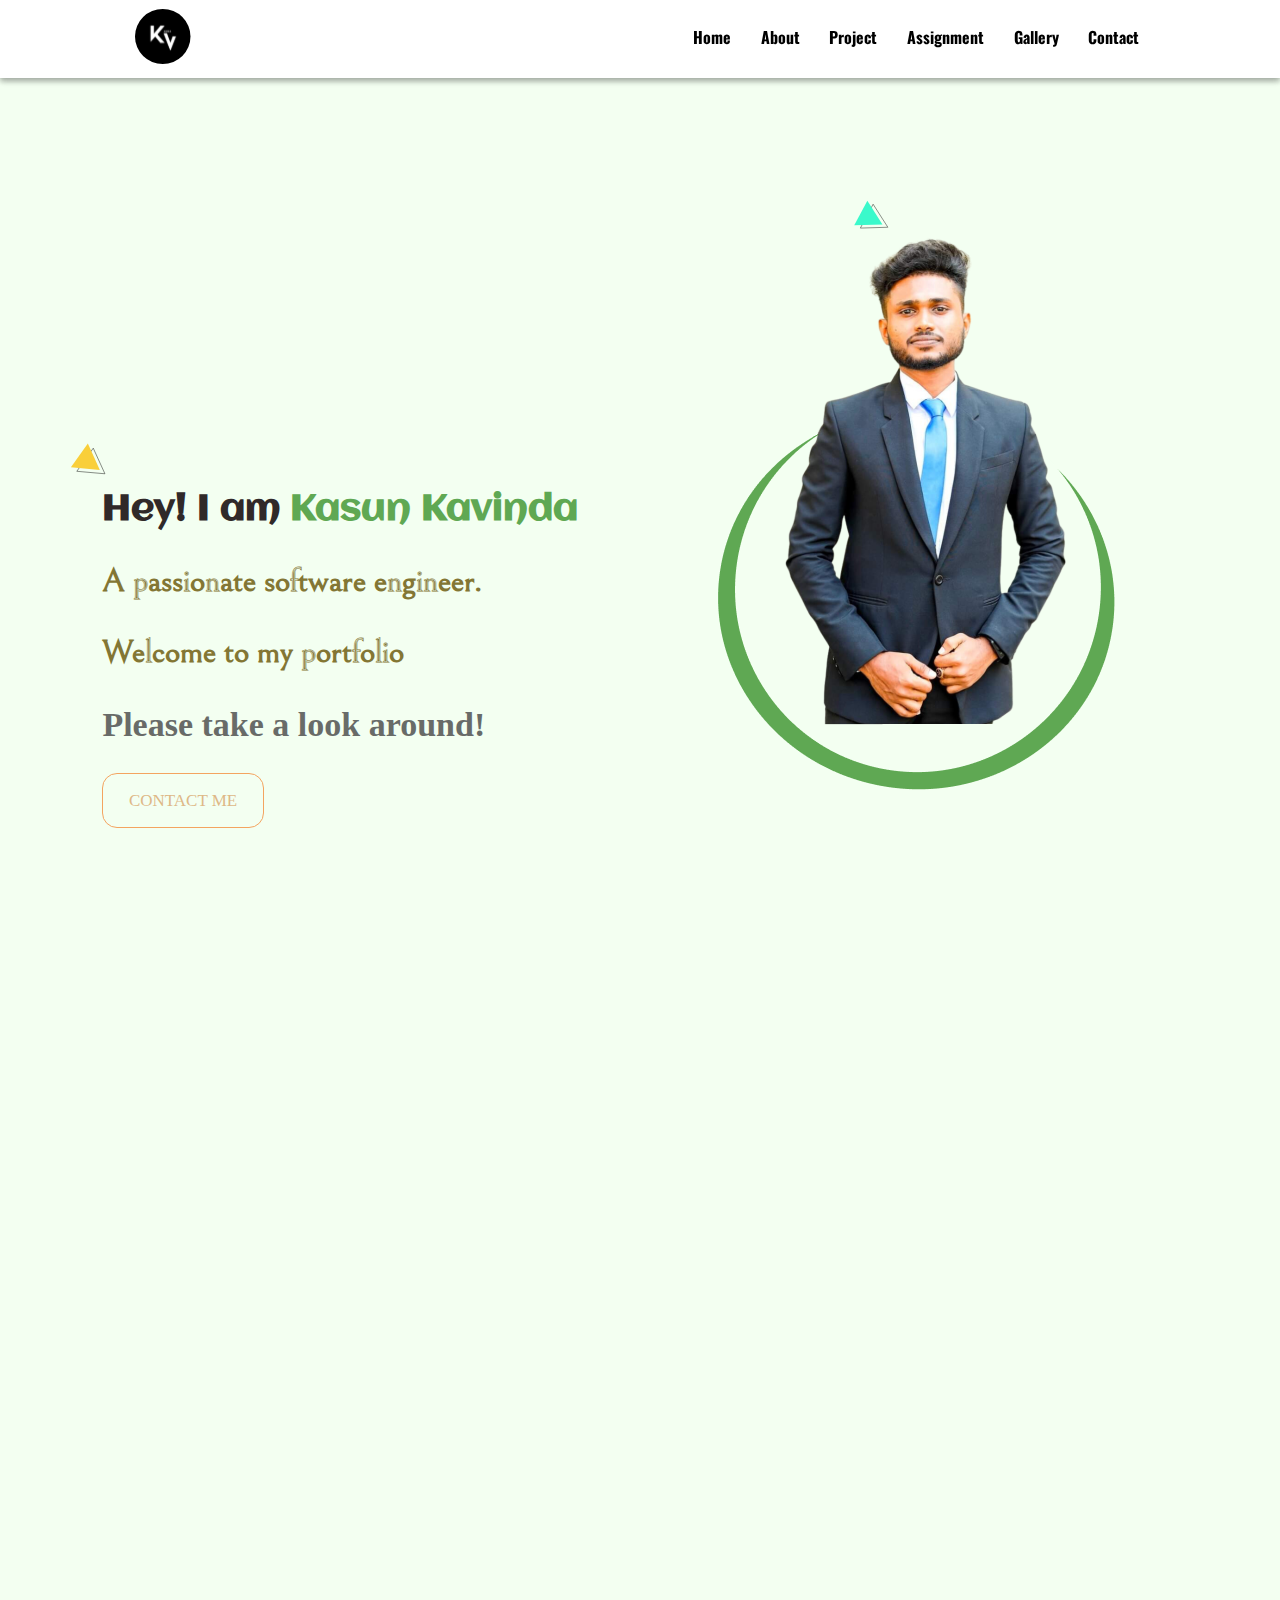
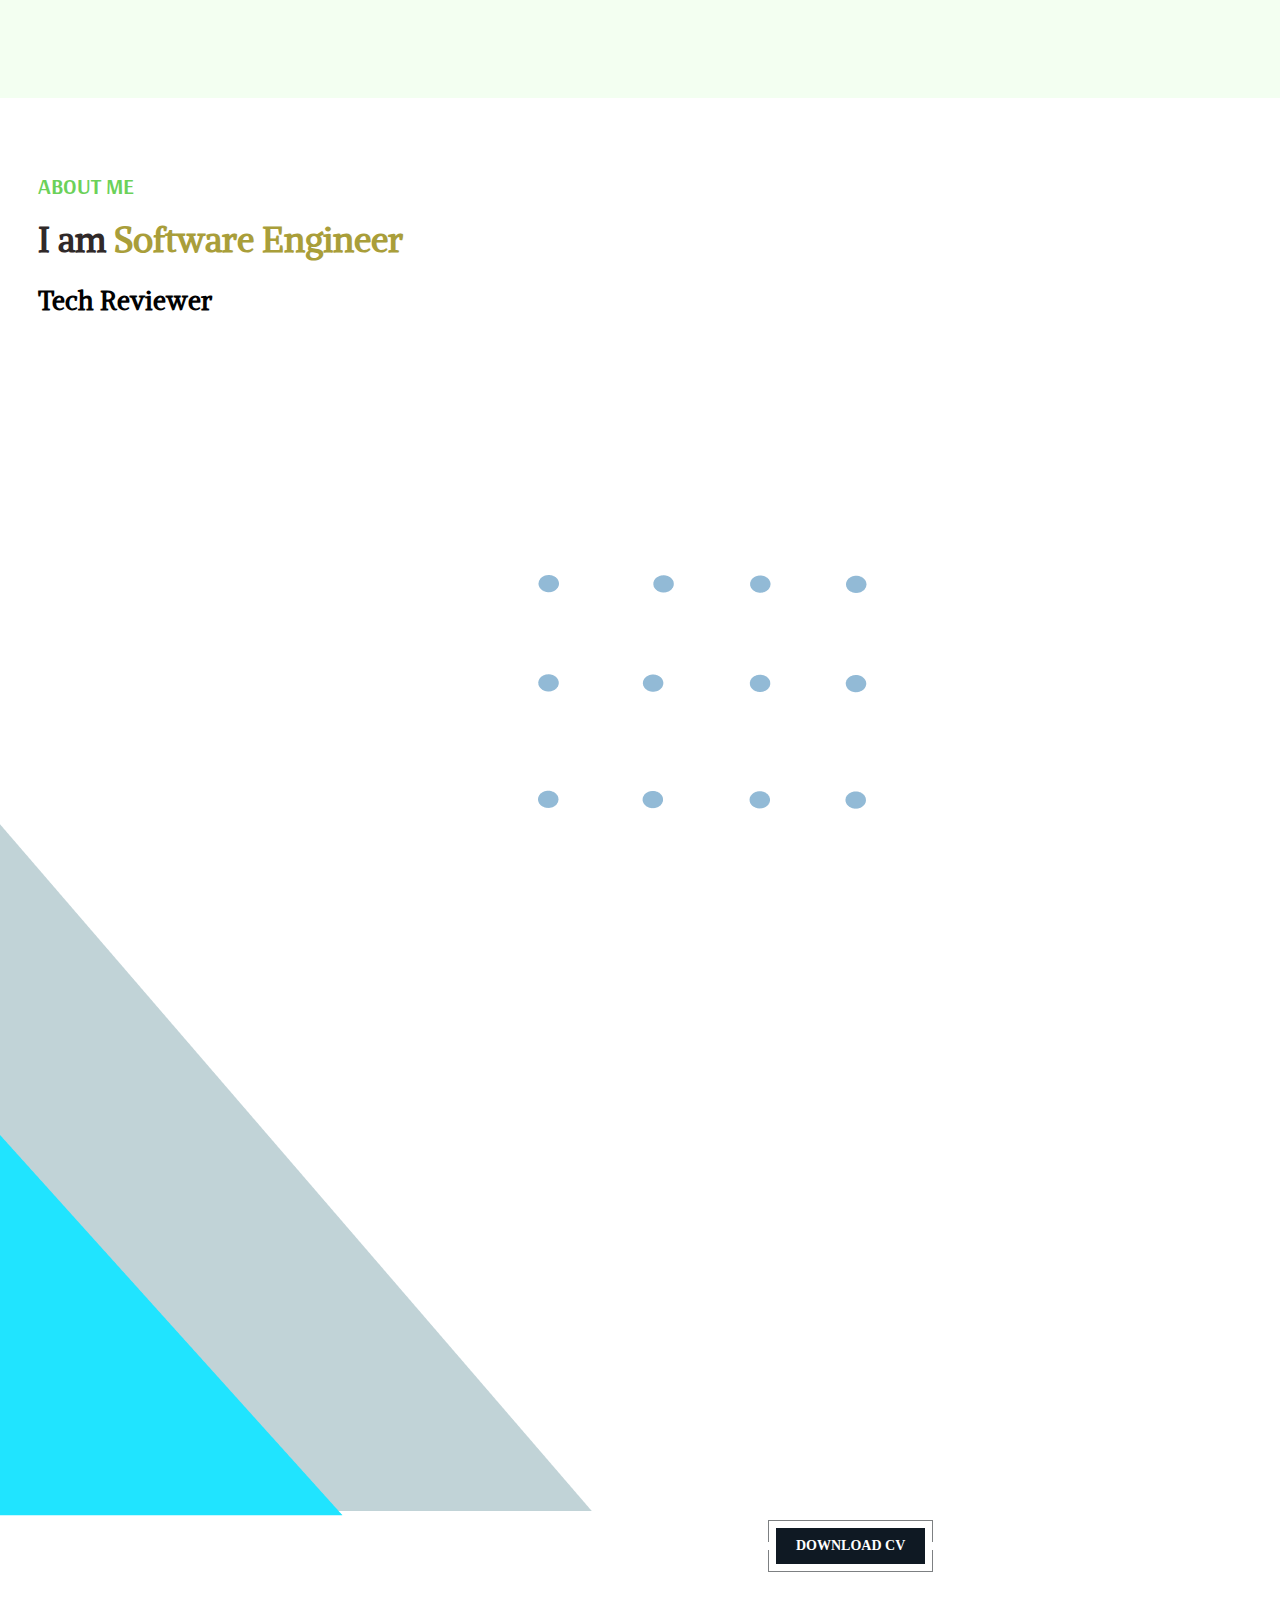
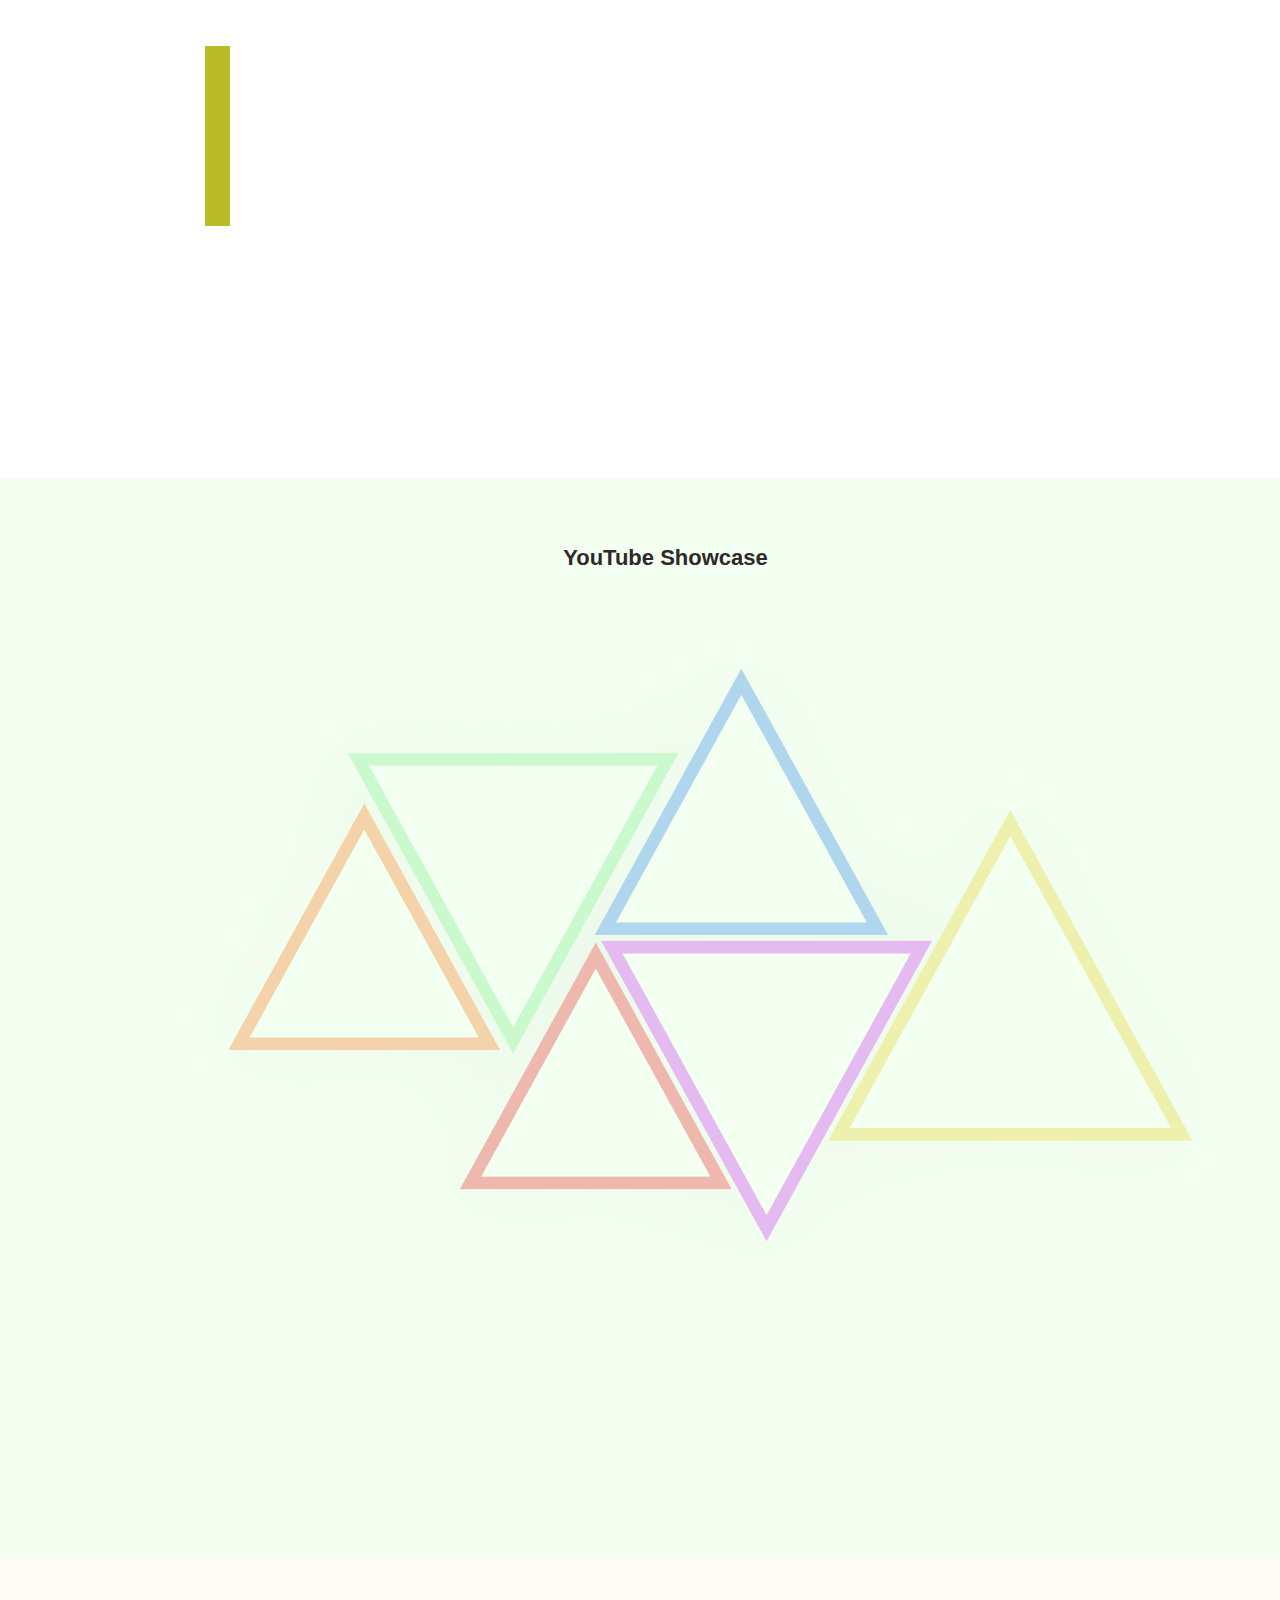
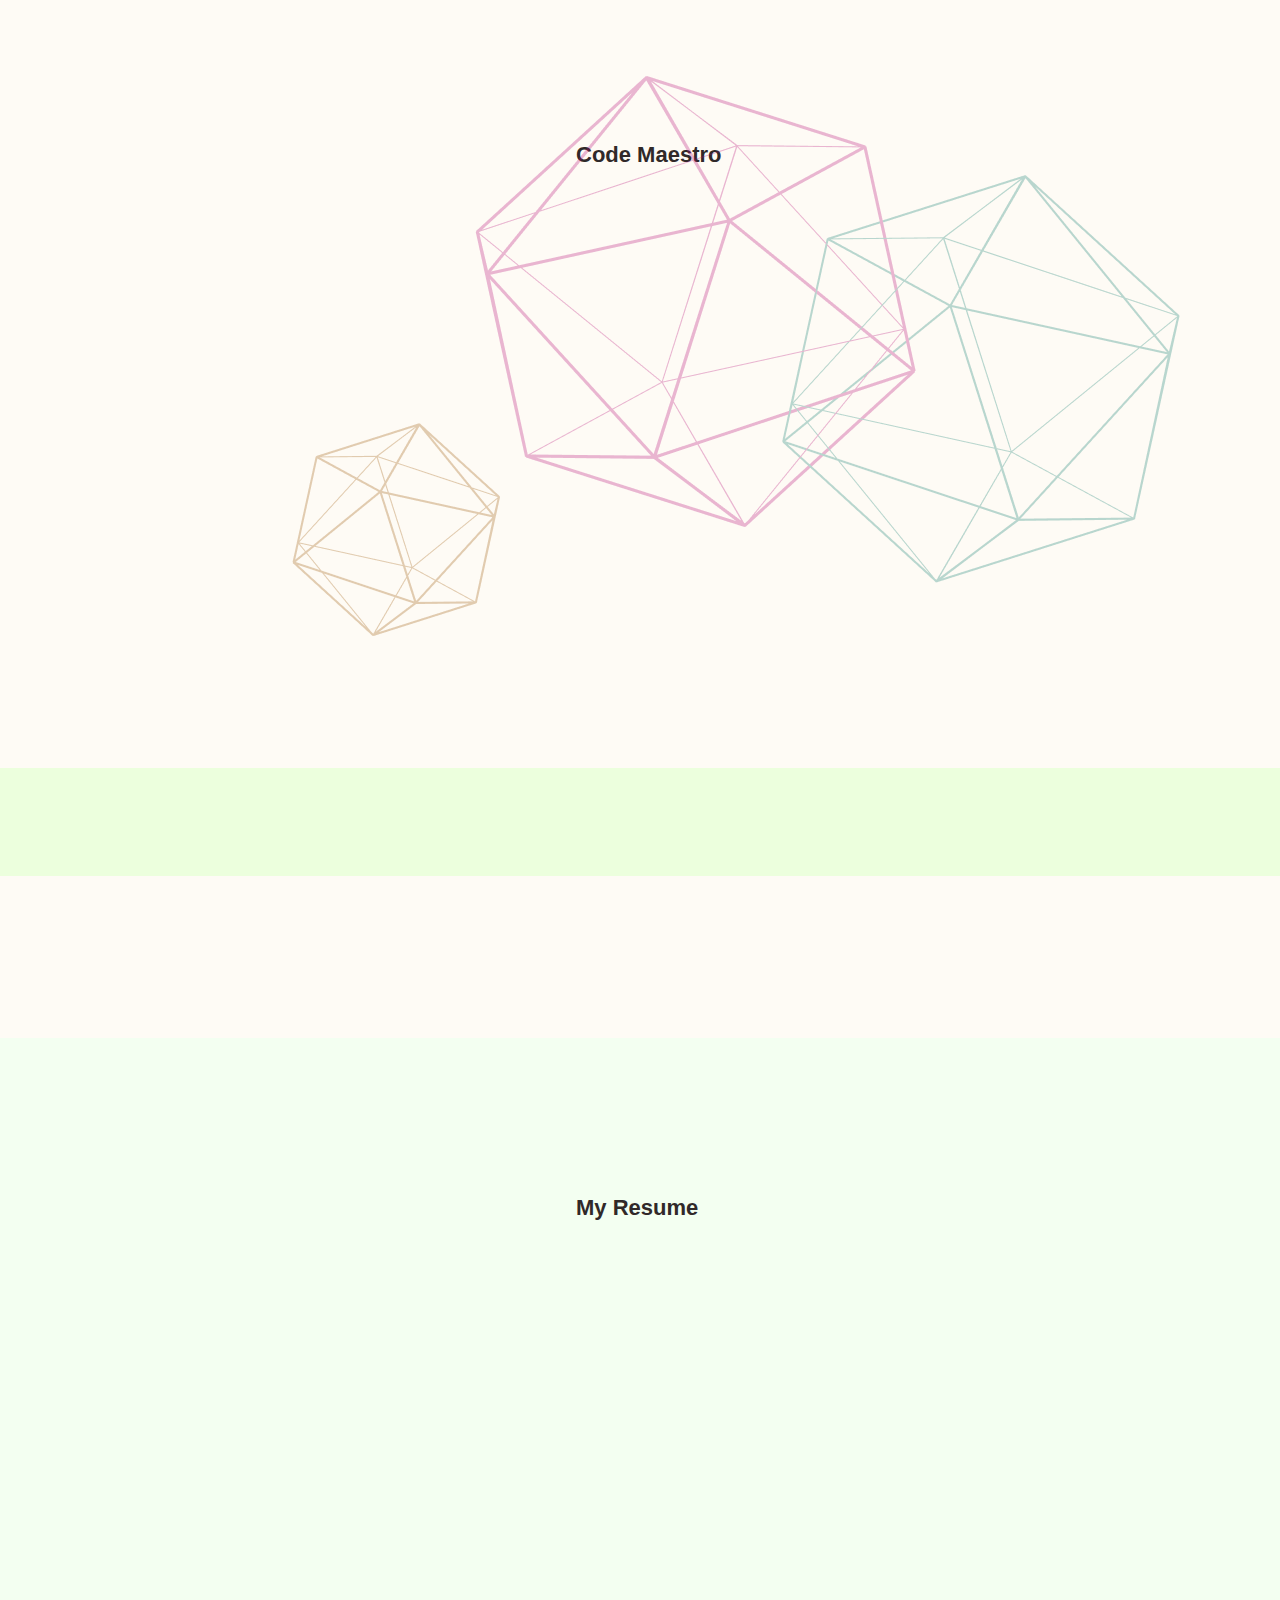
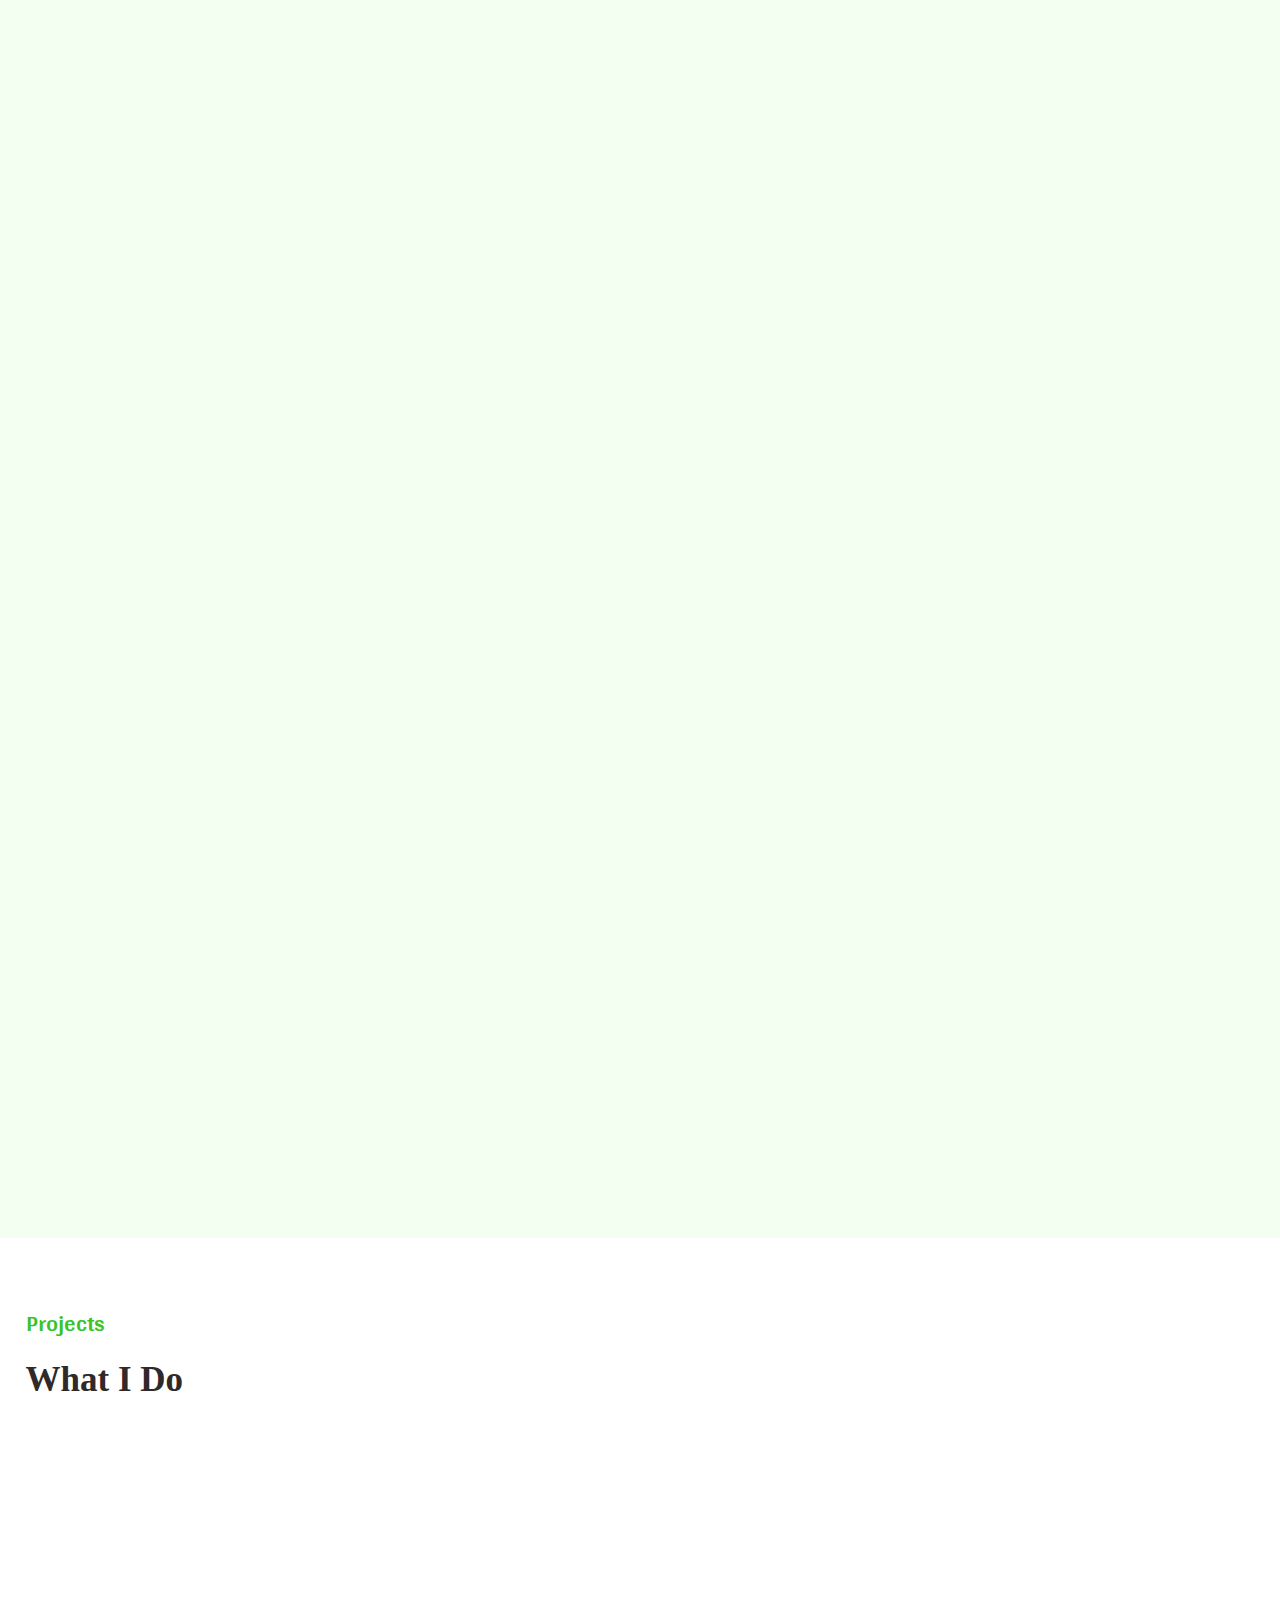
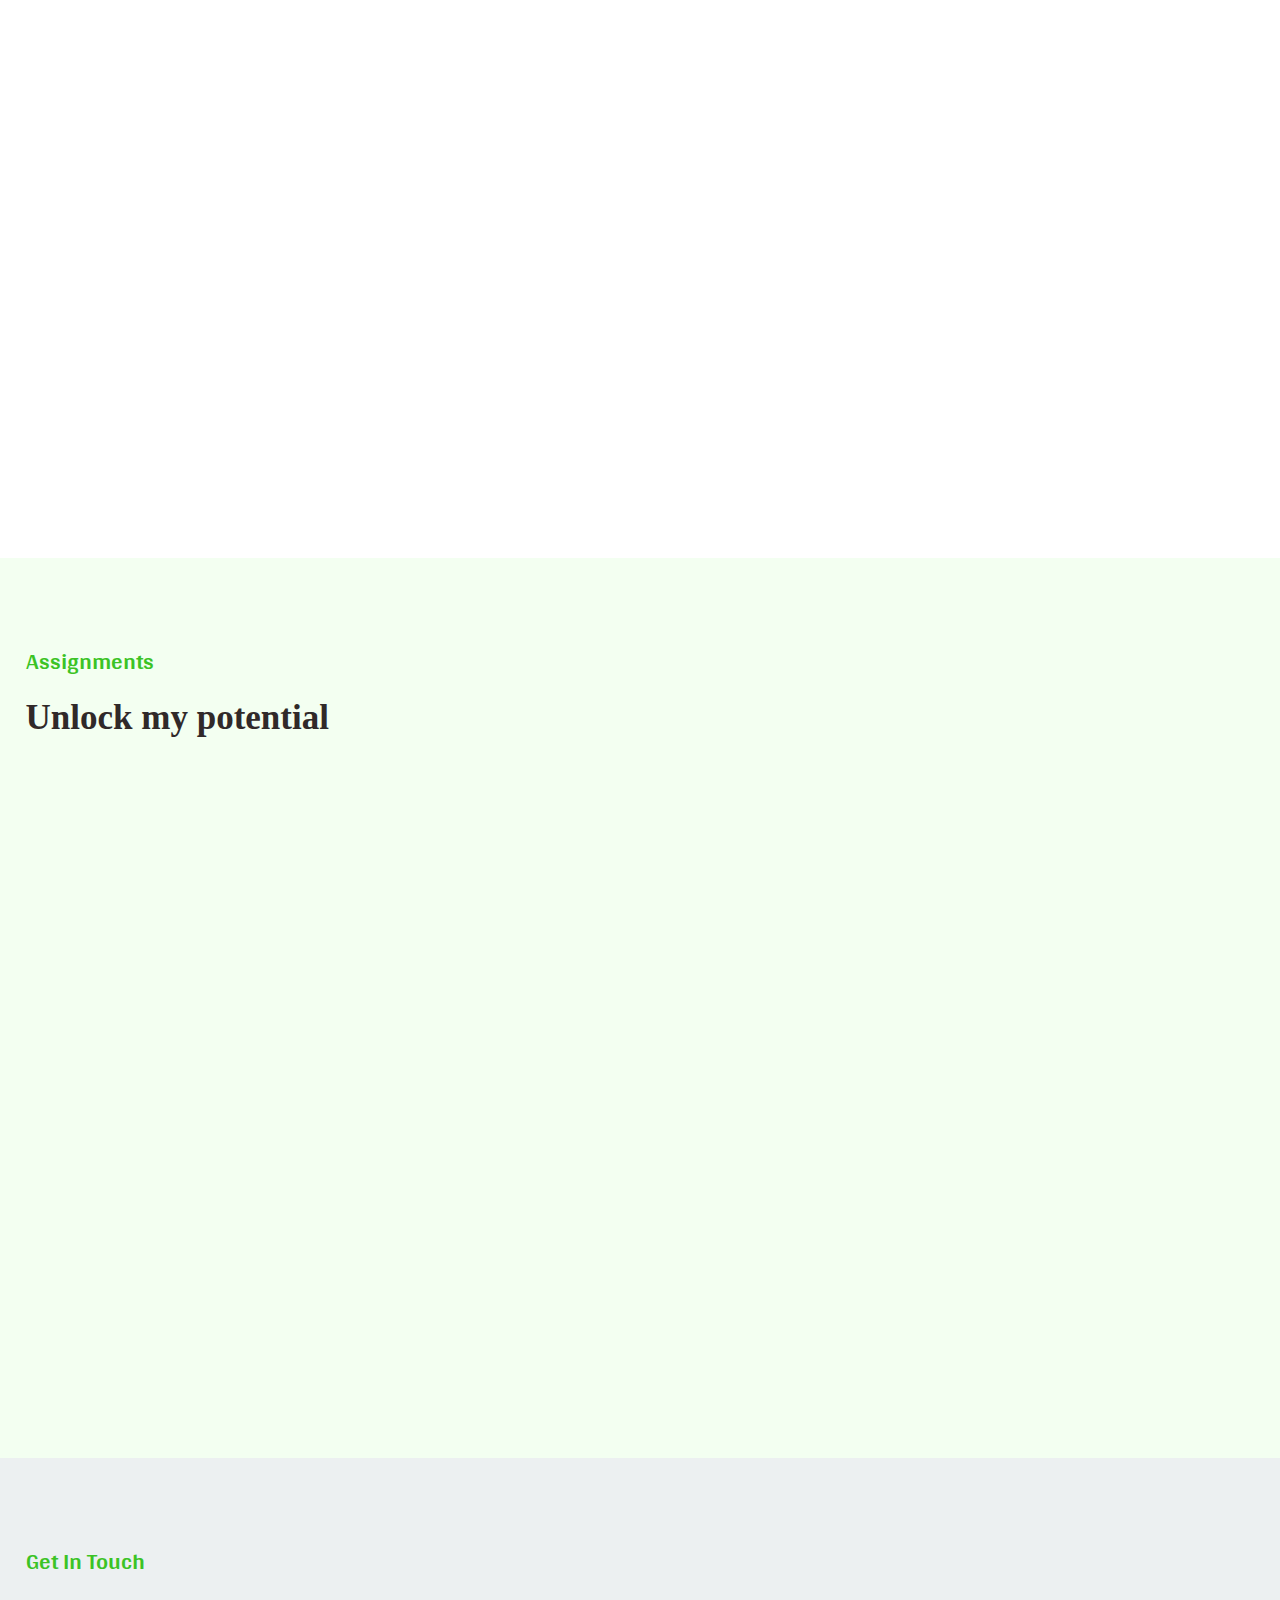
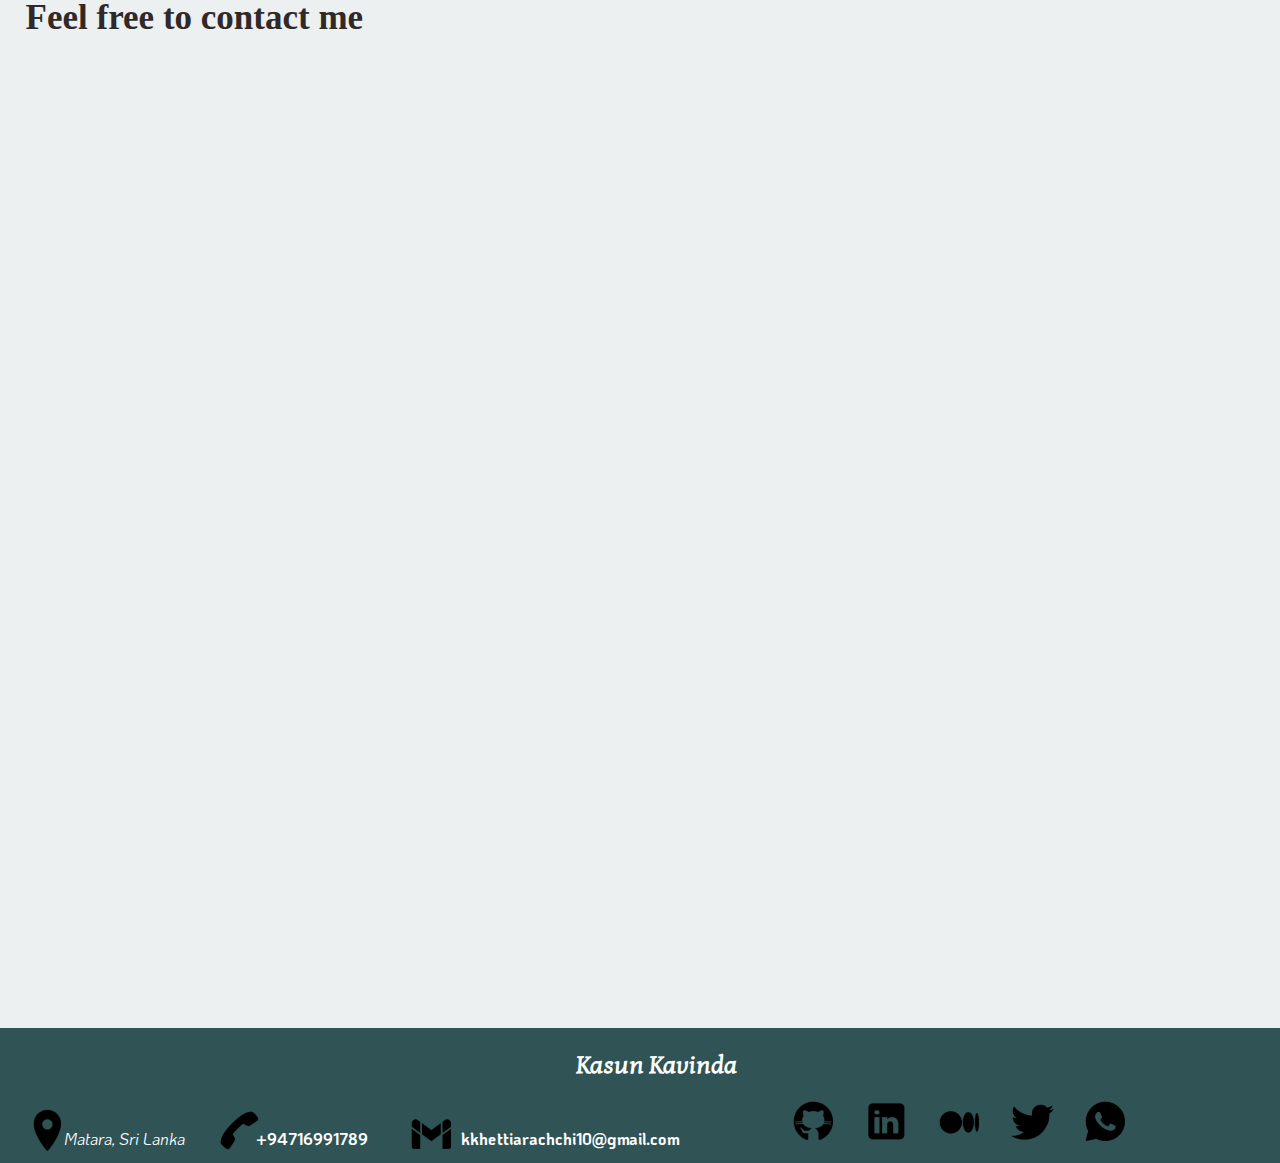
==== index.html @ 4c889fee "implement animations" ====
<!DOCTYPE html>
<html lang="en">
<head>
    <meta charset="UTF-8">
    <title>Home - Kasun Kavinda</title>
    <meta name="keywords" content="html,css,java,ijse,software engineer,software,Js,developer,portfolio, Kasun kavinda">
    <meta name="description" content="A Passionate Software Engineer from Sri Lanka">
    <meta name="author" content="Kasun Kavinda">
    <meta name="viewPort" content="width=device-width, initial-scale=1.0">
    <link rel="icon" type="image/ico"  href="../assets/images/favicon.ico">
    <link rel="preconnect" href="https://fonts.googleapis.com">
    <link rel="preconnect" href="https://fonts.gstatic.com" crossorigin>

    <link rel="stylesheet" href="/assets/css/style.css">
    <link href="https://fonts.googleapis.com/css2?family=Abel&family=Abhaya+Libre:wght@500&family=Aclonica&family=Akaya+
    Kanadaka&family=Alike&family=Alike+Angular&family=Allerta&family=Almendra&family=Amarante&family=Antonio:wght@300&
    family=Aoboshi+One&family=Arsenal:ital@1&family=Arya&family=Baloo+Thambi+2:wght@500&family=Bellefair&family=
    Black+Han+Sans&family=Glory:wght@500&family=Jomolhari&family=KoHo:wght@600&family=Kotta+One&family=Oswald&display=swap"
          rel="stylesheet">
    <link href="https://unpkg.com/aos@2.3.1/dist/aos.css" rel="stylesheet">
    <link rel="stylesheet" href="https://cdnjs.cloudflare.com/ajax/libs/animate.css/4.1.1/animate.min.css"/>
    <link rel="stylesheet" href="/assets/css/header.css">
    <link rel="stylesheet" href="/assets/css/normalize.css">
    <link rel="stylesheet" href="/assets/css/hero.css">
    <link rel="stylesheet" href="/assets/css/about.css">
    <link rel="stylesheet" href="/assets/css/youtube.css">
    <link rel="stylesheet" href="/assets/css/skills.css">
    <link rel="stylesheet" href="/assets/css/resume.css">
    <link rel="stylesheet" href="/assets/css/project.css">
    <link rel="stylesheet" href="/assets/css/assignment.css">
    <link rel="stylesheet" href="/assets/css/contact.css">
    <link rel="stylesheet" href="/assets/css/footer.css">


</head>
<body>

<!-- pre-loader -->
<div id="loading-screen">
    <img src="assets/images/Welcome.gif" alt="logo">
</div>

<header>

    <section>
        <picture>
            <source srcset="../assets/images/logos/my_logo/My_Logo1.png" type="image/png+xml" title="logo - Kaviya">
            <img src="../assets/images/logos/my_logo/My_Logo.svg" alt="Kaviya" width="57" title="logo - Kaviya">
        </picture>

        <img src="../assets/images/icons8-menu-128.png" alt="" width="50" id="menu">
        <nav>
            <dl id="header_navigation" >
                <dd><a href="#home">Home</a></dd>
                <dd><a href="#about">About</a></dd>
                <dd><a href="#project">Project</a></dd>
                <dd><a href="#assignment">Assignment</a></dd>
                <dd><a href="gallery.html">Gallery</a></dd>
                <dd><a href="#contact">Contact</a></dd>
            </dl>
        </nav>
    </section>
</header>

<main>
    <section id="home">


            <img src="../assets/images/patterns/arrow_heads/Arrow_head.svg" alt="" width="50" title="Arrow head" id="arrow_1" class="animate__swing">

        <div class="about_brief">
            <h1>Hey! I am <span>Kasun Kavinda</span></h1>

            <div>
                <h3>A passionate software engineer.</h3>
                <h3>Welcome to my portfolio</h3>
            </div>

            <h2>Please take a look  around!</h2>
            <button id="contact_btn">Contact Me</button>
        </div>

        <div>

            <img src="../assets/images/patterns/arrow_heads/Arrow_head2.svg" alt="" width="50" title="Arrow head" id="arrow_2" class="animate__swing">



            <picture id="my_main_image" >
                    <source media="(min-width: 1440px)" srcset="../assets/images/my_images/My_Pic.png">
                    <source media="(min-width: 700px)" srcset="../assets/images/my_images/My_Pic_Medium.png">
                    <source media="(min-width: 400px)" srcset="../assets/images/my_images/My_Pic_Small.png">
                    <img src="../assets/images/my_images/My_Pic_Small.png" alt="Kasun Kavinda" title="First image" >
            </picture>

        </div>

    </section>

    <section id="about">

            <h4>ABOUT ME</h4>

            <div id="about_me">
                <h1>I am <span>Software Engineer</span></h1>
                <h3 id="hb"></h3>
            </div>



                <div class="side_pattern">

                    <picture>
                        <source media="(min-width: 1000px)" srcset="../assets/images/patterns/about_side_art/Group_large.png">
                        <source media="(min-width: 700px)" srcset="../assets/images/patterns/about_side_art/Group_medium.png">
                        <source media="(min-width: 400px)" srcset="../assets/images/patterns/about_side_art/Group_small.png">
                        <img src="../assets/images/patterns/about_side_art/Group_small.png" alt="" title="Style1">
                    </picture>
                </div>

        <div id="ab_half">

              <picture id="my_second_image" data-aos="zoom-out-right" data-aos-duration="800">
                    <source media="(min-width: 1000px)" srcset="../assets/images/my_images/My_Pic2_large.png">
                    <source media="(min-width: 700px)" srcset="../assets/images/my_images/My_Pic2_medium.png">
                    <source media="(min-width: 455kpx)" srcset="../assets/images/my_images/My_Pic2_small.png">
                    <source media="(min-width: 320px)" srcset="../assets/images/my_images/My_Pic2_small2.png">
                    <img src="../assets/images/my_images/My_Pic2_small2.png" alt="Kasun Kavinda" title="Second image">
             </picture>
            <div>

            <picture id="dot_pattern">
                <source media="(min-width: 1000px)" srcset="../assets/images/patterns/dot_pattern/Back_dots.png">
                <source media="(min-width: 700px)" srcset="../assets/images/patterns/dot_pattern/Back_dots_(1).png">
                <source media="(min-width: 400px)" srcset="../assets/images/patterns/dot_pattern/Back_dots_(2).png">
                <img src="../assets/images/patterns/dot_pattern/Back_dots_(2).png" alt="" title="Background design">
            </picture>
        <div id="photo_with_socials">
             <picture id="my_third_image" data-aos="fade-up-right" data-aos-duration="1000">
                    <source media="(min-width: 1000px)" srcset="../assets/images/my_images/My_Pic3_large.png">
                    <source media="(min-width: 700px)" srcset="../assets/images/my_images/My_Pic3_medium.png">
                    <source media="(min-width: 400px)" srcset="../assets/images/my_images/My_Pic3_small2.png">
                    <img src="../assets/images/my_images/My_Pic3_small2.png.png" alt="Kasun Kavinda" title="Third image">
             </picture>

            <div class="socials">
                <a href="https://github.com/KasunKVI" ><img src="../assets/images/logos/socials/GitHub_Logo.png" alt="Github" title="Github" width="50" data-aos="zoom-out-down" data-aos-duration="1500"></a>
                <a href="http://facebook.com/KaViYaKv"><img src="../assets/images/logos/socials/FB_Logo.png" alt="Facebook" title="Facebook" width="50" data-aos="zoom-out-down" data-aos-duration="1510"></a>
                <a href="mailto:kkhettiarachchi10@gmail.com"><img src="../assets/images/logos/socials/Gmail_Logo.png" alt="Gmail" title="Email" width="50" data-aos="zoom-out-down" data-aos-duration="1520"></a>
                <a href="https://medium.com/@kkhettiarachchi10"><img src="../assets/images/logos/socials/Medium_Logo.png" alt="Medium" title="Medium" width="50" data-aos="zoom-out-down" data-aos-duration="1530"></a>
                <a href="https://twitter.com/KaviYakv95"><img src="../assets/images/logos/socials/Twitter_Logo.png" alt="Twitter" title="Twitter" width="50" data-aos="zoom-out-down" data-aos-duration="1540"></a>
            </div>
        </div>

        </div>

            <button type="button" id="download_btn">
                <span class="button_lg">
                    <span class="button_sl"></span>
                    <span class="button_text">Download Cv</span>
                 </span>
            </button>

            <div id="about_me_side_bar"></div>

            <p id="about_explain"  data-aos="fade-up"  data-aos-duration="1000">
                As a full-stack developer,  I am driven by a deep passion for  crafting user-friendly and aesthetically pleasing<br>
                UI designs that seamlessly integrate with  robust back-end functionality.<br>
                I believe that great software goes beyond functionality;   it should also provide an exceptional user experience.<br>
                I am a continuous learner, always keeping an eye on the latest trends and best practices in software engineering.<br>
                This enables me to stay at the forefront of the industry and deliver cutting-edge solutions to meet<br>
                the unique needs of each project.<br>
                I'm excited to take on new challenges, work with like-minded professionals, and create software solutions<br>
                that not only meet technical requirements but also exceed  user expectations.<br>
                Let's connect and collaborate on building exceptional digital experiences.
            </p>
        </div>

    </section>

    <section id="youtube">



        <h3>YouTube Showcase</h3>

        <picture class="tangle_pattern">
            <source media="(min-width: 1000px)" srcset="../assets/images/patterns/tangle_pattern/Background_pattern_large.png">
            <source media="(min-width: 700px)" srcset="../assets/images/patterns/tangle_pattern/Background_pattern_medium.png">
            <source media="(min-width: 400px)" srcset="../assets/images/patterns/tangle_pattern/Background_pattern_small.png">
            <img src="../assets/images/patterns/tangle_pattern/Background_pattern_small.png" alt="" title="Tangle Art">
        </picture>


        <div id="kvArt" data-aos="flip-left"  data-aos-duration="1200">

            <picture>
                <source media="(min-width: 1000px)" srcset="../assets/images/logos/kaviArt/kaviArt_logo_large.png">
                <source media="(min-width: 700px)" srcset="../assets/images/logos/kaviArt/kaviArt_logo_medium.png">
                <source media="(min-width: 400px)" srcset="../assets/images/logos/kaviArt/kaviArt_logo_small.png">
                <img src="../assets/images/logos/kaviArt/kaviArt_logo_small.png" alt="KaviArt Logo" title="youtube logo">
            </picture>

            <h2>KaviArt</h2>

            <p>
                Ink Masterpieces: Unleashing creativity through<br>
                mesmerizing pen art. Join us for an<br>
                unforgettable artistic journey!
            </p>
            <h5><a href="">Visit Now</a></h5>
        </div>

        <div id="kvTech" data-aos="flip-right"  data-aos-duration="1200">

            <picture>
                <source media="(min-width: 1000px)" srcset="../assets/images/logos/kaviTech/kaviTech_logo_large.png">
                <source media="(min-width: 700px)" srcset="../assets/images/logos/kaviTech/kaviTech_logo_medium.png">
                <source media="(min-width: 400px)" srcset="../assets/images/logos/kaviTech/kaviTech_logo_small.png">
                <img src="../assets/images/logos/kaviTech/kaviTech_logo_small.png" alt="KaviTech Logo" title="youtube logo">
            </picture>

            <h2>KaviTech</h2>

            <p>
                Tech Talk: Discover the latest gadgets, reviews,<br> and tech tips to level up your digital life!
            </p>
            <h5><a href="">Visit Now</a></h5>

        </div>

        <div id="whoIs" data-aos="flip-left"  data-aos-duration="1200">

            <picture>
                <source media="(min-width: 1000px)" srcset="../assets/images/logos/whoIs/whoIs_logo_large.png">
                <source media="(min-width: 700px)" srcset="../assets/images/logos/whoIs/whoIs_logo_medium.png">
                <source media="(min-width: 400px)" srcset="../assets/images/logos/whoIs/whoIs_logo_small.png">
                <img src="../assets/images/logos/whoIs/whoIs_logo_small.png" alt="WhoIs Logo" title="youtube logo">
            </picture>

            <h2>WhoIs</h2>

            <p>
                Unveiling Legends & Icons with AI<br>
                Magic: AI-powered historical storytelling that brings<br>
                famous personalities to life.
            </p>

            <h5><a href="">Visit Now</a></h5>

        </div>

    </section>

    <section id="skills">



        <h3>Code Maestro</h3>
        <div id="square_pattern">
            <picture>
                <source media="(min-width: 1000px)" srcset="../assets/images/patterns/square_pattern/Bcp.png">
                <source media="(min-width: 700px)" srcset="../assets/images/patterns/square_pattern/Bcp(1).png">
                <source media="(min-width: 400px)" srcset="../assets/images/patterns/square_pattern/Bcp(2).png">
                <img src="../assets/images/patterns/square_pattern/Bcp(2).png" alt="" title="Background pattern">
            </picture>

        </div>

        <div>

            <div id="certificate_lang">
                <div class="card1" data-aos="flip-left"
                     data-aos-easing="ease-out-cubic"
                     data-aos-duration="2000">
                    <img src="../assets/images/skills/certifates/java_introduction.png" alt="">
                    <div class="card__content">
                        <p class="card__title">Introduction to Java</p>
                        <p class="card__description">Introduction to java certificate conducted by SoloLearn</p>
                        <a href="https://www.sololearn.com/certificates/CC-CNBWYFLO" >view certificate</a>
                    </div>
                </div>
                <div></div>
                <div></div>

            </div>


            <div id="skills2">
                <img id="img1" data-aos="zoom-in-down"  data-aos-duration="1000"src="../assets/images/skills/html_logo.png" alt="Html" title="html" width="50">
                <img id="img2" data-aos="zoom-in-down" data-aos-duration="1000" src="../assets/images/skills/java_logo.png" alt="Java" title="java" width="50">
                <img id="img3" data-aos="zoom-in-down" data-aos-duration="1000" src="../assets/images/skills/mysql_logo.png" alt="Mysql" title="mysql" width="50">
                <img id="img4" data-aos="zoom-in-down"  data-aos-duration="1000"src="../assets/images/skills/python_logo.png" alt="Python" title="python" width="50">
                <img id="img5" data-aos="zoom-in-down"  data-aos-duration="1000"src="../assets/images/skills/Rectangle_28.png" alt="WordPress" title="wordpress" width="50">
                <img id="img6" data-aos="zoom-in-down"  data-aos-duration="1000"src="../assets/images/skills/Rectangle_29.png" alt="VSCode" title="vscode" width="50">
                <img id="img7" data-aos="zoom-in-down"  data-aos-duration="1000"src="../assets/images/skills/Rectangle_30.png" alt="Intellij" title="intellij" width="50">
                <img id="img8" data-aos="zoom-in-down"  data-aos-duration="1000"src="../assets/images/skills/Rectangle_32.png" alt="Github" title="github" width="50">
                <img id="img9" data-aos="zoom-in-down"  data-aos-duration="1000"src="../assets/images/skills/Rectangle_33.png" alt="Figma" title="figma" width="50">
                <img id="img10" data-aos="zoom-in-down"  data-aos-duration="1000"src="../assets/images/skills/Rectangle_34.png" alt="Youtube" title="youtube" width="50">
                <img id="img11" data-aos="zoom-in-down"  data-aos-duration="1000"src="../assets/images/skills/Rectangle_31.png" alt="Git" title="git" width="50">

            </div>

        </div>

    </section>


    <section id="resume">

        <h3>My Resume</h3>

        <div id="degree" data-aos="flip-up"  data-aos-duration="1000">

            <img src="../assets/images/resume/Degree_pic.png" alt="" title="Degree">

            <div>

                <h5>BSc (Hons) in Computer Science</h5>
                <h6 id="where1">Institute of Software Engineering</h6>
                <h6 id="time1">2024-2025</h6>

            </div>

        </div>

        <div id="diploma" data-aos="flip-down"  data-aos-duration="1000">

            <img src="../assets/images/resume/Diploma_pic.png" alt="" title="Diploma">

            <div>

                <h5>Graduate Diploma in Software Engineering</h5>
                <h6 id="where2">Institute of Software Engineering</h6>
                <h6 id="time2">2022-2024</h6>

            </div>

        </div>

        <div id="certificate" data-aos="flip-up"  data-aos-duration="1000">



            <img src="../assets/images/resume/Certificate_pic.png" alt="" title="Certificate">

            <div>

                <h5>Certificate in Cyber Security</h5>
                <h6 id="where3">NextGen Campus</h6>
                <h6 id="time3">2022</h6>

            </div>

        </div>

        <div id="a/l" data-aos="flip-down"  data-aos-duration="1000">

            <img src="../assets/images/resume/Al_pic.png" alt="" title="A/L">

            <div>

                <h5>G.C.E Advanced Level Examination</h5>
                <h6 id="where4">S.T. Thomas Collage - Matara</h6>
                <h6 id="time4">2021</h6>

            </div>

        </div>

    </section>

    <section id="project">

        <div id="project_header">
                <h4>Projects</h4>
                <h1>What I Do</h1>
        </div>

        <section id="tea_project"  >

            <h2 data-aos="fade-right"  data-aos-duration="1000">Tea Factory System</h2>

            <div>

                <a href="https://github.com/KasunKVI/Tea_Factory_Management_SystemLayered" data-aos="fade-right"  data-aos-duration="1000">
                    <picture >
                        <source media="(min-width: 1000px)" srcset="../assets/images/github/tf_GitHub.png">
                        <source media="(min-width: 700px)" srcset="../assets/images/github/tf_GitHub(1).png">
                        <source media="(min-width: 400px)" srcset="../assets/images/github/tf_GitHub(2).png">
                        <img src="../assets/images/github/tf_GitHub(2).png" alt="https://github.com/KasunKVI/Tea_Factory_Management_SystemLayered" title="Github link">
                    </picture>
                </a>

                <p  data-aos="fade-up"
                    data-aos-anchor-placement="top-bottom" data-aos-duration="1000">
                    Developed a Tea Factory Management System for Morawakkorale <br>
                    Tea Producer's Co-Op Society Limited, automating inventory,<br>
                    production monitoring, quality control, and sales. Utilized Java,<br>
                    database management, and intuitive UI for efficient tea <br>
                    production management for OOP Final Project.
                </p>

                <div id="tea_lang" data-aos="flip-up" data-aos-duration="1000">

                    <h6>Java</h6>
                    <h6>MySql</h6>
                    <h6>CSS</h6>

                </div>

                <div id="tea_images">

                    <picture data-aos="zoom-out-left">
                        <source media="(min-width: 1000px)" srcset="../assets/images/projects/tea_factory_system/tf_pic_1.png">
                        <source media="(min-width: 700px)" srcset="../assets/images/projects/tea_factory_system/tf_pic_1_(2).png">
                        <source media="(min-width: 400px)" srcset="../assets/images/projects/tea_factory_system/tf_pic_1_(1).png">
                        <img src="../assets/images/projects/tea_factory_system/tf_pic_1_(1).png" alt="" title="project image 1">
                    </picture>

                    <picture data-aos="zoom-out-left">
                        <source media="(min-width: 1000px)" srcset="../assets/images/projects/tea_factory_system/tf_pic_2.png">
                        <source media="(min-width: 700px)" srcset="../assets/images/projects/tea_factory_system/tf_pic_2_(1).png">
                        <source media="(min-width: 400px)" srcset="../assets/images/projects/tea_factory_system/tf_pic_2_(2).png">
                        <img src="../assets/images/projects/tea_factory_system/tf_pic_2_(2).png" alt="" title="project image 2">
                    </picture>

                    <picture data-aos="zoom-out-left">
                        <source media="(min-width: 1000px)" srcset="../assets/images/projects/tea_factory_system/tf_pic_3.png">
                        <source media="(min-width: 700px)" srcset="../assets/images/projects/tea_factory_system/tf_pic_3_(1).png">
                        <source media="(min-width: 400px)" srcset="../assets/images/projects/tea_factory_system/tf_pic_3_(2).png">
                        <img src="../assets/images/projects/tea_factory_system/tf_pic_3_(2).png" alt="" title="project image 3">
                    </picture>

                    <picture data-aos="zoom-out-left">
                        <source media="(min-width: 1000px)" srcset="../assets/images/projects/tea_factory_system/tf_pic_4.png">
                        <source media="(min-width: 700px)" srcset="../assets/images/projects/tea_factory_system/tf_pic_4_(1).png">
                        <source media="(min-width: 400px)" srcset="../assets/images/projects/tea_factory_system/tf_pic_4_(2).png">
                        <img src="../assets/images/projects/tea_factory_system/tf_pic_4_(2).png" alt="" title="project image 4">
                    </picture>


                </div>


            </div>
        </section>


        <section id="zoo_project"  >

            <h2 data-aos="fade-left" data-aos-duration="1000">Project Jaguar</h2>

            <div>

                <a href="https://github.com/KasunKVI/https://github.com/KasunKVI/zoo_project_SoluTech" data-aos="fade-left" data-aos-duration="1000">
                    <picture>
                        <source media="(min-width: 1000px)" srcset="../assets/images/github/tf_GitHub.png">
                        <source media="(min-width: 700px)" srcset="../assets/images/github/tf_GitHub(1).png">
                        <source media="(min-width: 400px)" srcset="../assets/images/github/tf_GitHub(2).png">
                        <img src="../assets/images/github/tf_GitHub(2).png" alt="https://github.com/KasunKVI/zoo_project_SoluTech" title="Github link">
                    </picture>
                </a>

                <p  data-aos="fade-up"
                    data-aos-anchor-placement="top-bottom" data-aos-duration="1000">
                    Backend developer for Dehiwala Zoo Management System. <br>
                    Developed APIs and database integration for streamlined animal <br>
                    management, including records, feeding schedules, and health <br>
                    tracking. Ensured secure data handling and optimized <br>
                    performance for smooth operations.
                </p>

                <div id="zoo_lang" data-aos="flip-up" data-aos-duration="1000">

                    <h6>Java</h6>
                    <h6>MySql</h6>
                    <h6>CSS</h6>

                </div>

                <div id="zoo_images">

                    <picture data-aos="zoom-out-right">
                        <source media="(min-width: 1000px)" srcset="../assets/images/projects/project_jaguar/jg_pic_1.png">
                        <source media="(min-width: 700px)" srcset="../assets/images/projects/project_jaguar/jg_pic_1_(1).png">
                        <source media="(min-width: 400px)" srcset="../assets/images/projects/project_jaguar/jg_pic_1_(2).png">
                        <img src="../assets/images/projects/project_jaguar/jg_pic_1_(2).png" alt="" title="project image 1">
                    </picture>

                    <picture data-aos="zoom-out-right">
                        <source media="(min-width: 1000px)" srcset="../assets/images/projects/project_jaguar/jg_pic_2.png">
                        <source media="(min-width: 700px)" srcset="../assets/images/projects/project_jaguar/jg_pic_2_(1).png">
                        <source media="(min-width: 400px)" srcset="../assets/images/projects/project_jaguar/jg_pic_2_(2).png">
                        <img src="../assets/images/projects/project_jaguar/jg_pic_2_(2).png" alt="" title="project image 2">
                    </picture>

                    <picture data-aos="zoom-out-right">
                        <source media="(min-width: 1000px)" srcset="../assets/images/projects/project_jaguar/jg_pic_3.png">
                        <source media="(min-width: 700px)" srcset="../assets/images/projects/project_jaguar/jg_pic_3_(1).png">
                        <source media="(min-width: 400px)" srcset="../assets/images/projects/project_jaguar/jg_pic_3_(2).png">
                        <img src="../assets/images/projects/project_jaguar/jg_pic_3_(2).png" alt="" title="project image 3">
                    </picture>

                    <picture data-aos="zoom-out-right">
                        <source media="(min-width: 1000px)" srcset="../assets/images/projects/project_jaguar/jg_pic_4.png">
                        <source media="(min-width: 700px)" srcset="../assets/images/projects/project_jaguar/jg_pic_4_(1).png">
                        <source media="(min-width: 400px)" srcset="../assets/images/projects/project_jaguar/jg_pic_4_(2).png">
                        <img src="../assets/images/projects/project_jaguar/jg_pic_4_(2).png" alt="" title="project image 4">
                    </picture>


                </div>


            </div>

        </section>

        <section id="connect4">

            <h2 data-aos="fade-right" data-aos-duration="1000">Connect 4 Game</h2>

            <div>

                <a href="https://github.com/KasunKVI/connect-four-game" data-aos="fade-right" data-aos-duration="1000">
                    <picture >
                        <source media="(min-width: 1000px)" srcset="../assets/images/github/tf_GitHub.png">
                        <source media="(min-width: 700px)" srcset="../assets/images/github/tf_GitHub(1).png">
                        <source media="(min-width: 400px)" srcset="../assets/images/github/tf_GitHub(2).png">
                        <img src="../assets/images/github/tf_GitHub(2).png" alt="https://github.com/KasunKVI/connect-four-game" title="Github link">
                    </picture>
                </a>

                <p  data-aos="fade-up"
                    data-aos-anchor-placement="top-bottom" data-aos-duration="1000">
                    Backend developer for Connect 4 game with AI player. <br>
                    Implemented Min-Max algorithm for intelligent gameplay <br>
                    decisions. Developed robust backend logic for game mechanics, <br>
                    ensuring seamless and challenging user experience.
                </p>

                <div id="connect4_lang" data-aos="flip-up" data-aos-duration="1000">

                    <h6>Java</h6>
                    <h6>CSS</h6>

                </div>

                <div id="connect4_images">

                    <picture data-aos="zoom-out-left">
                        <source media="(min-width: 1000px)" srcset="/assets/images/projects/connect_4_game/cn_pic_1.png">
                        <source media="(min-width: 700px)" srcset="/assets/images/projects/connect_4_game/cn_pic_1_(1).png">
                        <source media="(min-width: 400px)" srcset="/assets/images/projects/connect_4_game/cn_pic_1_(2).png">
                        <img src="/assets/images/projects/connect_4_game/cn_pic_1_(2).png" alt="" title="project image 1">
                    </picture>

                    <picture data-aos="zoom-out-left">
                        <source media="(min-width: 1000px)" srcset="/assets/images/projects/connect_4_game/cn_pic_2.png">
                        <source media="(min-width: 700px)" srcset="/assets/images/projects/connect_4_game/cn_pic_2_(1).png">
                        <source media="(min-width: 400px)" srcset="/assets/images/projects/connect_4_game/cn_pic_2_(2).png">
                        <img src="/assets/images/projects/connect_4_game/cn_pic_2_(2).png" alt="" title="project image 2">
                    </picture>

                </div>

            </div>

        </section>

    </section>

    <section id="assignment">

        <div id="assignment_header">
            <h4>Assignments</h4>
            <h1>Unlock my potential</h1>
        </div>

      <div class="card"  data-aos="flip-right" data-aos-duration="1000">
           <div class="img"></div>
            <div class="textBox">
                <p class="text head">Assignment 03</p>
                <span>Case 02</span>
                <p class="text price"><a href="">GitHub</a></p>
            </div>
        </div>

        <div class="container" data-aos="zoom-in">
            <div class="btn"><a href="assignment.html">More >></a></div>
        </div>

    </section>

    <section id="contact">

        <div id="contact_header">
            <h4>Get In Touch</h4>
            <h1>Feel free to contact me</h1>
        </div>

        <div>

            <div id="contact_instruction"   data-aos="flip-up" data-aos-duration="800">
                <picture>
                    <source media="(min-width: 1000px)" srcset="/assets/images/Rectangle_124.png">
                    <source media="(min-width: 600px)" srcset="/assets/images/Rectangle_124_(1).png">
                    <img src="/assets/images/Rectangle_124_(1).png" alt="" title="project image 1">
                </picture>

                <p>
                    Fill out this form and We’ll get back to you <br>
                    as soon as possible(Usually with in one business day)
                </p>
            </div>

            <form action="">
            <div>


                <div class="inputContainer1"   data-aos="zoom-in-up" data-aos-duration="800">
                    <input required="required" id="inputField1" placeholder="Name" type="text">
                    <label class="nameLabel" for="inputField1">Name</label>
                </div>

                <div class="inputContainer2"  data-aos="zoom-in-up" data-aos-duration="800">
                    <input required="required" id="inputField2" placeholder="Email" type="email">
                    <label class="emailLabel" for="inputField2">Email</label>
                </div>

                <div class="inputContainer3"  data-aos="zoom-in-up" data-aos-duration="800">
                    <input required="required" id="inputField3" placeholder="Contact" type="tel">
                    <label class="contactLabel" for="inputField3">Contact</label>
                </div>

                <div class="inputContainer4"  data-aos="zoom-in-up" data-aos-duration="800">
                    <input required="required" id="inputField4" placeholder="Subject" type="text">
                    <label class="subjectLabel" for="inputField4">Subject</label>
                </div>

                <div class="inputContainer5"  data-aos="zoom-in-up"data-aos-duration="800">
                    <textarea required="required" id="inputField5" placeholder="Massage" cols="30" rows="10"></textarea>
                    <label class="massageLabel" for="inputField5">Massage</label>
                </div>


            </div>

            <button type="submit" id="submit_btn" data-aos="zoom-in-down" data-aos-duration="1000">

                <div>Submit</div>

                <svg fill="none" viewBox="0 0 24 24" height="25px" width="25px" xmlns="http://www.w3.org/2000/svg">
                    <path stroke-linejoin="round" stroke-linecap="round" stroke-miterlimit="10" stroke-width="2" stroke="black" d="M11.6801 14.62L14.2401 12.06L11.6801 9.5"></path>
                    <path stroke-linejoin="round" stroke-linecap="round" stroke-miterlimit="10" stroke-width="2" stroke="black" d="M4 12.0601H14.17"></path>
                    <path stroke-linejoin="round" stroke-linecap="round" stroke-miterlimit="10" stroke-width="2" stroke="black" d="M12 4C16.42 4 20 7 20 12C20 17 16.42 20 12 20"></path>
                </svg>
            </button>

            </form>
        </div>
    </section>
</main>

<footer>

    <h3 id="developer">Kasun Kavinda</h3>

    <div id="address">
        <img src="../assets/images/contacts/Rectangle_64.png" alt="">
        <address>Matara, Sri Lanka</address>
    </div>

    <div id="contact_number">
        <img src="../assets/images/contacts/Rectangle_66.png" alt=>
        <h4>+94716991789</h4>
    </div>
     
    <div id="email_ft">
        <img src="../assets/images/contacts/Rectangle_65.png" alt="">
        <h4>kkhettiarachchi10@gmail.com</h4>
    </div>

    <div id="socials_footer">
        <a href="https://github.com/KasunKVI"><img src="../assets/images/contacts/gitHub.png" alt=""></a>
        <a href="https://www.linkedin.com/in/kasun-kavinda-29961a1a4/"><img src="../assets/images/contacts/linkedIn.png" alt=""></a>
        <a href="https://medium.com/@kkhettiarachchi10"><img src="../assets/images/contacts/medium.png" alt=""></a>
        <a href="https://twitter.com/KaviYakv95"><img src="../assets/images/contacts/twitter.png" alt=""></a>
        <a href="https://wa.me/+94716991789"><img src="../assets/images/contacts/whatsApp.png" alt=""></a>
    </div>
</footer>

<script>

    window.addEventListener('load', () => {

            const loadingScreen = document.getElementById('loading-screen');
            loadingScreen.style.display = 'none';

    });

</script>
<script src="https://unpkg.com/aos@2.3.1/dist/aos.js"></script>
<script src="assets/style.js"></script>
<script>
    AOS.init();
</script>
</body>
</html>
---- assets/css/style.css ----
#loading-screen {
    position: fixed;
    top: 0;
    left: 0;
    width: 100%;
    height: 100%;
    background-color: black;
    display: flex;
    justify-content: center;
    align-items: center;
    z-index: 9999;
}

#loading-screen img{
    width: 300px;
}
header{
    z-index: 1;
}
---- assets/css/header.css ----
#header_navigation>dd{
    display: inline;
    margin: 1vw;
}
header{
    position: sticky;
    top: 0;
    background: #ffffff;
    box-shadow: rgba(0, 0, 0, 0.16) 0px 3px 6px, rgba(0, 0, 0, 0.23) 0px 3px 6px;
    padding: 1vh;
    z-index: 99999;
}

@media all and (min-width: 1024px) {
    #menu{
        display: none;
    }
    nav > dl > dd > a {
        text-decoration: none;
        color: black;
        font-weight: bold;
        position: relative;
        font-family: 'Oswald', sans-serif;
    }

    header > section > nav {
        position: absolute;
        right: 10%;
        top: 15%;
    }
    header > section > picture{
        position: relative;
        left: 10%;
    }

    #header_navigation > dd > a:hover::after {
        background-color: green;
        width: 100%;
    }

    #header_navigation > dd > a:after {
        content: '';
        position: absolute;
        width: 0;
        height: 3px;
        background-color: transparent;
        bottom: -8px;
        left: 0;
        transition: width 0.3s ease;
    }
}
@media all and (max-width: 1000px ){
    nav{
        display: none;
    }
    #menu{
        position: absolute;
        right: 2vw;

    }

}
---- assets/css/hero.css ----
#home{
    position: relative;
    background: #F3FFF1;
    height: 100vh;
    padding-bottom: 80vh;
    overflow: visible;
}
#contact_btn::before {
    content: '';
    position: absolute;
    left: 0;
    bottom: 0;
    height: 2px;
    width: 0;
    background-color: #ffc506;
    transition: .5s ease;
}

#contact_btn:hover {
    color: #1e1e2b;
    transition-delay: .5s;
}

#contact_btn:hover::before {
    width: 100%;
}

#contact_btn::after {
    content: '';
    position: absolute;
    left: 0;
    bottom: 0;
    height: 0;
    width: 100%;
    background-color: #ffc506;
    transition: .4s ease;
    z-index: -1;
}

#contact_btn:hover::after {
    height: 100%;
    transition-delay: 0.4s;
    color: black;
}
#home>div>h1{
    font-family: 'Aclonica', sans-serif;
    color: #302929;
}
#home>div>h1>span{
    color: #5FA853;
}
#home>div>div>h3{
    font-family: 'Bellefair', serif;
    color: #837634;
}
#home>div>h2{
    font-family: 'Akaya Kanadaka', cursive;
    color: #686B68;
}

#contact_btn {
    font-size: 17px;
    background: transparent;
    padding: 1em 1.5em;
    color: burlywood;
    text-transform: uppercase;
    position: relative;
    transition: .5s ease;
    border: 1px solid sandybrown ;
    border-radius: 15px;
}

#arrow_1, #arrow_2 {
    animation: my-animation 1s alternate infinite;
}

@keyframes my-animation  {

    from {
        transform: rotate(15deg);
    } to{
          transform: rotate(-15deg);
      }
}

@media all and (min-width: 1440px){

    #arrow_1 {
        position: absolute;
        top: 40vh;
        left: 5vw;
    }
    .about_brief {
        position: absolute;
        top: 43vh;
        left: 8vw;
    }

    #my_main_image {
        position: absolute;
        right: 1vw;
        top: 8vh;
    }

    #arrow_2 {
        position: absolute;
        right: 25vw;
        top: 15vh;
    }

    #contact_btn {
        font-size: 17px;

    }
    #home>div>h1{
        font-size: 43px;
    }
    #home>div>div>h3{
        font-size: 40px;
    }
    #home>div>h2{
        font-size: 42px;
    }

}
@media all and (max-width: 1440px){

    #arrow_1 {
        position: absolute;
        top: 40vh;
        left: 5vw;
    }

    .about_brief {
        position: absolute;
        top: 43vh;
        left: 8vw;
    }

    #my_main_image {
        position: relative;
        left: 50vw;
        top: 10vh;
    }

    #arrow_2 {
        position: absolute;
        right: 30vw;
        top: 13vh;
    }

    .seperated_line {
        position: absolute;
        top: 90vh;
    }
    #home>div>h1{
        font-size: 36px;
    }
    #home>div>div>h3{
        font-size: 33px;
    }
    #home>div>h2{
        font-size: 34px;
    }

}
@media all and (max-width: 1024px){

    #arrow_1 {
        position: absolute;
        top: 60vh;
        left: 5vw;
    }

    .about_brief {
        position: absolute;
        top: 63vh;
        left: 8vw;
    }

    #my_main_image {
        position: relative;
        left: 52vw;
        top: 18vh;
    }

    #arrow_2 {
        position: absolute;
        right: 28vw;
        top: 18vh;
    }

    .seperated_line {
        position: absolute;
        top: 90vh;
    }
    #home>div>h1{
        font-size: 30px;
    }
    #home>div>div>h3{
        font-size: 27px;
    }
    #home>div>h2{
        font-size: 28px;
    }
}

@media all and (max-width: 768px){
    #arrow_1 {
        position: absolute;
        top: 20vh;
        left: 20vw;
    }
    .about_brief {
        position: absolute;
        top: 25vh;
        left: 25vw;
    }

    #contact_btn {
        font-size: 13px;
    }
    #my_main_image {
        position: absolute;
        left: 12vw;
        top: 80vh;
    }
    #arrow_2 {
        position: absolute;
        left: 32vw;
        top: 80vh;
    }
    #home>div>h1{
        font-size: 25px;
    }
    #home>div>div>h3{
        font-size: 23px;
    }
    #home>div>h2{
        font-size: 24px;
    }
}
@media all and (max-width: 425px){
    #arrow_1 {
        position: absolute;
        top: 21vh;
        left: 3vw;
    }
    .about_brief {
        position: absolute;
        top: 25vh;
        left: 14vw;
    }
    #my_main_image {
        position: absolute;
        left: 4vw;
        top: 85vh;
    }
    #arrow_2 {
        position: absolute;
        left: 20vw;
        top: 85vh;
    }
    #contact_btn {
        font-size: 11px;
    }
    #home>div>h1{
        font-size: 23px;
    }
    #home>div>div>h3{
        font-size: 20px;
    }
    #home>div>h2{
        font-size: 21px;
    }
}
@media all and (max-width: 375px){
    #arrow_1 {
        position: absolute;
        top: 14vh;
        left: 4vw;
    }
    .about_brief {
        position: absolute;
        top: 18vh;
        left: 15vw;
    }
    #my_main_image {
        position: absolute;
        right: 4px;
        top: 70vh;
    }
    #arrow_2 {
        position: absolute;
        left: 20vw;
        top: 70vh;
    }
    #contact_btn {
        font-size: 10px;
    }
    #home>div>h1{
        font-size: 20px;
    }
    #home>div>div>h3{
        font-size: 18px;
    }
    #home>div>h2{
        font-size: 19px;
    }
}
@media all and (max-width: 320px){
    #arrow_1 {
        position: absolute;
        top: 14vh;
        left: 1vw;
    }
    .about_brief {
        position: absolute;
        top: 20vh;
        left: 11vw;
    }
    #my_main_image {
        position: absolute;
        left: -6vw;
        top: 70vh;
        overflow: hidden;
    }
    #arrow_2 {
        position: absolute;
        left: 18vw;
        top: 70vh;
    }
    #contact_btn {
        font-size: 9px;
    }
    #home>div>h1{
        font-size: 18px;
    }
    #home>div>div>h3{
        font-size: 16px;
    }
    #home>div>h2{
        font-size: 17px;
    }
}
---- assets/css/about.css ----
#about{
    position: relative;
    height: 100vh;
    padding-bottom: 120vh;
}
#about_me_side_bar {
    background: #B9BC26;
    position: absolute;
}
#about>h4{
    font-family: 'Arya', sans-serif;
    color: #6BD159;
}
#about>div>h1{
    margin-top: 50px;
    font-family: 'Alike', serif;
    color: #302929;
}
#about>div>h1>span{
    color: #A99E3A;
}
#about>div>h3{
    font-family: 'Alike', serif;
    color: #020202;
}
#about_explain{
    font-family: 'Allerta Stencil', sans-serif;
    font-weight: bold;
}
#my_second_image>img{
    border-radius: 35px;
}
#my_third_image>img{
    border-radius: 40px;
}
.side_pattern{
    position: absolute;
    top: 70vh;
    left: 0;
}
#download_btn {
    position: absolute;
    -moz-appearance: none;
    -webkit-appearance: none;
    appearance: none;
    border: none;
    background: none;
    color: #0f1923;
    cursor: pointer;
    padding: 8px;
    margin-bottom: 20px;
    text-transform: uppercase;
    font-weight: bold;
    font-size: 14px;
    transition: all .15s ease;
}

#download_btn::before,
#download_btn::after {
    content: '';
    display: block;
    position: absolute;
    right: 0;
    left: 0;
    height: calc(50% - 5px);
    border: 1px solid #7D8082;
    transition: all .15s ease;
}

#download_btn::before {
    top: 0;
    border-bottom-width: 0;
}

#download_btn::after {
    bottom: 0;
    border-top-width: 0;
}

#download_btn:active,
#download_btn:focus {
    outline: none;
}

#download_btn:active::before,
#download_btn:active::after {
    right: 3px;
    left: 3px;
}

#download_btn:active::before {
    top: 3px;
}

#download_btn:active::after {
    bottom: 3px;
}

.button_lg {
    position: relative;
    display: block;
    padding: 10px 20px;
    color: #fff;
    background-color: #0f1923;
    overflow: hidden;
    box-shadow: inset 0px 0px 0px 1px transparent;
}

.button_lg::before {
    content: '';
    display: block;
    position: absolute;
    top: 0;
    left: 0;
    width: 2px;
    height: 2px;
    background-color: #0f1923;
}

.button_lg::after {
    content: '';
    display: block;
    position: absolute;
    right: 0;
    bottom: 0;
    width: 4px;
    height: 4px;
    background-color: #0f1923;
    transition: all .2s ease;
}

.button_sl {
    display: block;
    position: absolute;
    top: 0;
    bottom: -1px;
    left: -8px;
    width: 0;
    background-color: #ff4655;
    transform: skew(-15deg);
    transition: all .2s ease;
}

.button_text {
    position: relative;
}

#download_btn:hover {
    color: #0f1923;
}

#download_btn:hover .button_sl {
    width: calc(100% + 15px);
}

#download_btn:hover .button_lg::after {
    background-color: #fff;
}

.socials>a{
    display: block;
    padding: 2vh;
}
#about>h4{
    position: absolute;
    top: 15vh;
    left: 3vw;
}
#about_me{
    position: absolute;
    top: 18vh;
    left: 3vw;
}
#my_second_image{
    position: relative;
    z-index: 1;
}
#dot_pattern{
    position: absolute;
    z-index: 0;
}
@media all and (min-width: 1440px){
    #about{

        padding-bottom: 160vh;
    }
    #about>h4{
        top: 5vh;
        font-size: 25px;
    }
    #about>div>h1{
        font-size: 50px;
    }
    #about>div>h3{
        font-size: 40px;
    }
    #about_me{
        top: 8vh;
    }

    #my_second_image{
        top: 60vh;
        left: 7vw;
    }
    #my_third_image{
        z-index: 2;
        padding-right: 1vw;
    }
    #dot_pattern{
        top: 53vh;
        left: 35vw;
    }
    #photo_with_socials{
        position: absolute;
        top: 96vh;
        left: 30vw;
        display: flex;
        justify-content: space-between;
    }

    #download_btn{
        top: 170vh;
        left: 50vw;
    }
    #about_explain{
        position: absolute;
        top: 190vh;
        left: 25vw;
    }
    #about_me_side_bar{
        position: absolute;
        width: 1vw;
        height: 30vh;
        top: 182vh;
        left: 22vw;
    }

}
@media all and (max-width: 1440px){

    #about>h4{
        top: 5vh;
        font-size: 23px;
    }
    #about>div>h1{
        font-size: 35px;
    }
    #about>div>h3{
        font-size: 26px;
    }
    #about_me{
        top: 8vh;
    }

    #my_second_image{
        top: 60vh;
        left: 7vw;
    }
    #my_third_image{
        z-index: 2;
        padding-right: 1vw;

    }
    #dot_pattern{
        top: 53vh;
        left: 42vw;
    }

    #photo_with_socials{
        position: absolute;
        top: 105vh;
        left: 38vw;
        display: flex;
        justify-content: space-between;
    }
    #download_btn{
        top: 158vh;
        left: 60vw;
    }
    #about_explain{
        position: absolute;
        top: 170vh;
        left: 20vw;
    }
    #about_me_side_bar{
        width: 2vw;
        height: 20vh;
        top: 172vh;
        left: 16vw;
    }

}
@media all and (max-width: 1024px){

    #about>h4{
        top: 5vh;
        font-size: 20px;
    }
    #about_me{
        top: 8vh;
    }
    #about>div>h1{
        font-size: 33px;
    }
    #about>div>h3{
        font-size: 25px;
    }

    #my_second_image{
        top: 60vh;
        left: 15vw;

    }
    #my_third_image{
       display: none;

    }
    #dot_pattern{
        top: 53vh;
        left: 60vw;
    }

    .socials>a{
        position: relative;
        left: 50vw;
        top: 0;
        overflow: hidden;
        width: 50px;
    }

    #download_btn{
        top: 175vh;
        left: 70vw;

    }
    #about_explain{
        position: absolute;
        top: 185vh;
        left: 15vw;
        font-size: 13px;
    }
    #about_me_side_bar{
        width: 2vw;
        height: 20vh;
        top: 185vh;
        left: 11vw;
    }
}
@media all and (max-width: 768px){

    #about>h4{
        font-size: 21px;
    }
    #about_me{
        top:8vh;
    }
    #about>div>h1{
        font-size: 32px;
    }
    #about>div>h3{
        font-size: 25px;
    }
    #my_second_image{
        top: 65vh;
        left: 10vw;
    }
    #my_third_image{
        display: none;

    }
    #dot_pattern{
        top: 60vh;
        left: 60vw;
    }

    .socials>a{
        position: relative;
        left: 43vw;
        top: -20vh;
    }
    .socials{
        width: 50px;
    }
    #download_btn{
        top: 135vh;
        left: 50vw;
    }
    #about_explain{
        position: absolute;
        top: 150vh;
        left: 12vw;
        font-size: 13px;
        width: 80%;

    }
    #about_me_side_bar{
        position: absolute;
        width: 2vw;
        height: 25vh;
        top: 150vh;
        left: 7vw;
    }
}
@media all and (max-width: 425px){
    #about>h4{
        font-size: 20px;
    }
    #about>div>h1{
        font-size: 27px;
    }
    #about>div>h3{
        font-size: 18px;
    }
    #my_second_image{
        top: 67vh;
        left: 10vw;
    }
    #my_third_image{
        display: none;

    }
    #dot_pattern{
        top: 64vh;
        left: 47vw;
    }

    .socials>a{
        position: relative;
        left: 37vw;
        top: -26vh;
        width: 50px;

    }
    #download_btn{
        top: 110vh;
        left: 25vw;
    }
    #about_explain{
        position: absolute;
        top: 130vh;
        left: 12vw;
        font-size: 12px;
    }
    #about_me_side_bar{
        position: absolute;
        width: 2vw;
        height: 40vh;
        top: 128vh;
        left: 7vw;
    }

}

@media all and (max-width: 375px) {
    #about>h4{
        font-size: 18px;
    }
    #about>div>h1{
        font-size: 30px;
    }
    #about>div>h3{
        font-size: 20px;
    }
    #my_second_image{
        top: 67vh;
        left: 10vw;
    }

    #my_third_image{
        display: none;

    }
    #dot_pattern{
        top: 64vh;
        left: 53vw;
    }

    .socials>a{
        position: relative;
        left: 38vw;
        top: -23vh;
        width: 50px;

    }
    #download_btn{
        top: 120vh;
        left: 20vw;
    }
    #about_explain{
        position: absolute;
        top: 145vh;
        left: 14vw;
        font-size: 11px;
    }
    #about_me_side_bar{

        width: 2vw;
        height: 42vh;
        top: 144vh;
        left: 7vw;
    }
}
@media all and (max-width: 320px){
    #about>h4{
        font-size: 15px;

    }
    #about>div>h1{
        font-size: 20px;
    }
    #about>div>h3{
        font-size: 15px;
    }
    #my_second_image{
        top: 67vh;
        left: 5vw;
    }

    #my_third_image{
        display: none;

    }
    #dot_pattern{
        top: 64vh;
        left: 52vw;
    }

    .socials>a{
        position: relative;
        left: 40vw;
        top: -23vh;
        width: 50px;

    }
    #download_btn{
        top: 130vh;
        left: 15vw;

    }
    #about_explain{
        position: absolute;
        top: 155vh;
        left: 13vw;
        font-size: 8px;
    }
    #about_me_side_bar{
        width: 2vw;
        height: 40vh;
        top: 150vh;
        left: 7vw;
    }
}
---- assets/css/youtube.css ----
#youtube{
    padding-top: 0;
    position: relative;
    background: #F3FFF1;
    height: 100vh;
    padding-bottom: 20vh;
}
#whoIs, #kvArt, #kvTech{
    background: white;
    border-radius: 15px;
}

#youtube>div>h5>a{
    text-decoration: none;
    color: #EF9B1E;
}
#youtube>h3{
    position: absolute;
    font-family: 'Poppins', sans-serif;
    color: #302929;
}
#whoIs>h2,#kvTech>h2,#kvArt>h2{
    position: absolute;
    font-family: 'Glory', sans-serif;
    color: #0C0C0B;
}
#kvArt>p, #kvTech>p, #whoIs>p{
    position: absolute;
    font-family: 'Abel', sans-serif;
    color: #477045;
    font-weight: bold;
}
#kvArt>h5, #kvTech>h5, #whoIs>h5 {
    position: absolute;
    font-family: 'Abhaya Libre', serif;
    font-weight: bold;
}
@media all and (min-width: 1440px){

    #youtube>h3{
        top: 7vh;
        left: 44vw;
        font-size: 22px;
    }
    #whoIs>picture, #kvArt>picture,  #kvTech>picture{
        position: absolute;
        left: 1vw;
        margin: auto;
        top: 30%;

    }
    #whoIs{
        position: absolute;
        top: 60vh;
        left: 36vw;
        width: 30vw;
        height: 18vh;
    }
    #whoIs>h2, #kvArt>h2, #kvTech>h2{
        top: 0;
        left: 25%;
        font-size: 24px;
    }
    #whoIs>p,#kvArt>p{
        top: 4vh;
        left: 25%;
        font-size: 18px;
    }
    #kvTech>p{
        top: 5vh;
        left: 25%;
        font-size: 18px;
    }
    #whoIs>h5, #kvTech>h5, #kvArt>h5{
        bottom: 0;
        left: 25%;
        font-size: 17px;
        padding-top: 1px;
    }
    .tangle_pattern{
        position: absolute;
        top: 10vh;
        left: 17vw;
    }
    #kvArt{
        position: absolute;
        top: 28vh;
        left: 12vw;
        width: 30vw;
        height: 18vh;
    }
    #kvTech{
        position: absolute;
        top: 28vh;
        left: 60vw;
        width: 30vw;
        height: 18vh;
    }


}
@media all and (max-width: 1440px){

    #youtube>h3{
        top: 5vh;
        left: 44vw;
        font-size: 22px;
    }
    #whoIs>picture, #kvArt>picture,  #kvTech>picture{
        position: absolute;
        left: 1vw;
        margin: auto;
        top: 30%;

    }
    #whoIs{
        position: absolute;
        top: 60vh;
        left: 34vw;
        width: 35vw;
        height: 22vh;
    }
    #whoIs>h2, #kvArt>h2, #kvTech>h2{
        top: 0;
        left: 25%;
        font-size: 24px;
    }
    #whoIs>p, #kvArt>p{
        top: 5vh;
        left: 25%;
        font-size: 18px;
    }
    #whoIs>h5, #kvTech>h5, #kvArt>h5{
        bottom: 0;
        left: 25%;
        font-size: 18px;
    }
    .tangle_pattern{
        position: absolute;
        top: 10vh;
        left: 10vw;
    }
    #kvArt{
        position: absolute;
        top: 30vh;
        left: 10vw;
        width: 35vw;
        height: 22vh;
    }

    #kvTech{
        position: absolute;
        top: 30vh;
        left: 57vw;
        width: 35vw;
        height: 22vh;
    }
    #kvTech>p{
        top: 6vh;
        left: 25%;
        font-size: 18px;
    }
}
@media all and  (max-width: 1024px){
    #youtube>h3{
        top: 5vh;
        left: 42vw;
        font-size: 20px;
    }
    #whoIs>picture, #kvArt>picture,  #kvTech>picture{
        position: absolute;
        left: 1vw;
        margin: auto;
        top: 30%;

    }
    #whoIs{
        position: absolute;
        top: 60vh;
        left: 31vw;
        width: 37vw;
        height: 27vh;
    }
    #kvArt>h2,#kvTech>h2, #whoIs>h2{
        top: 0;
        left: 29%;
        font-size: 22px;
    }

    #whoIs>p,#kvArt>p{
        top: 5vh;
        left: 29%;
        font-size: 17px;
    }
    #whoIs>h5, #kvArt>h5, #kvTech>h5{
        bottom: 0;
        left: 29%;
        font-size: 17px;
    }
    .tangle_pattern{
        position: absolute;
        top: 10vh;
        left: -7vw;
    }
    #kvArt{
        position: absolute;
        top: 30vh;
        left: 5vw;
        width: 37vw;
        height: 27vh;
    }

    #kvTech{
        position: absolute;
        top: 30vh;
        left: 58vw;
        width: 37vw;
        height: 27vh;
    }

    #kvTech>p{
        top: 6vh;
        left: 29%;
        font-size: 17px;
    }

}
@media all and (max-width: 768px){

    #youtube>h3{
        top: 10vh;
        left: 40vw;
        font-size: 18px;
    }

    #whoIs>picture, #kvArt>picture,  #kvTech>picture{
        position: absolute;
        left: 1vw;
        margin: auto;
        top: 35%;
    }
    #whoIs{
        position: absolute;
        top: 90vh;
        left: 20vw;
        width: 55vw;
        height: 18vh;
    }

    .tangle_pattern{
        position: absolute;
        top: 5vh;
        left: -7vw;
    }
    #kvArt{
        position: absolute;
        top: 40vh;
        left: 20vw;
        width: 55vw;
        height: 18vh;

    }

    #kvArt>h2,#kvTech>h2, #whoIs>h2{
        top: 0;
        left: 25%;
        font-size: 20px;
    }
    #kvArt>p, #kvTech>p{
        top: 5vh;
        left: 25%;
        font-size: 16px;
    }

    #whoIs>p{
        top: 4vh;
        left: 25%;
        font-size: 16px;
    }
    #kvArt>h5, #kvTech>h5, #whoIs>h5{
        bottom: 0;
        left: 25%;
        font-size: 16px;
    }

    #kvTech{
        position: absolute;
        top: 65vh;
        left: 20vw;
        width: 55vw;
        height: 18vh;
    }

}
@media all and (max-width: 425px){

    #youtube>h3{
        top: 8vh;
        left: 27vw;
        font-size: 17px;
    }

    #whoIs>picture, #kvArt>picture,  #kvTech>picture{
        position: absolute;
        left: 1vw;
        margin: auto;
        top: 40%;


    }
    #whoIs{
        position: absolute;
        top: 90vh;
        left: 18vw;
        width: 65vw;
        height: 17vh;
    }

    .tangle_pattern{
        position: absolute;
        top: 5vh;
        left: 5vw;
    }
    #kvArt{
        position: absolute;
        top: 40vh;
        left: 18vw;
        width: 65vw;
        height: 17vh;

    }

    #kvArt>h2,#kvTech>h2, #whoIs>h2{
        top: 0;
        left: 20%;
        font-size: 20px;
    }
    #kvArt>p, #kvTech>p, #whoIs>p{
        top: 4vh;
        left: 20%;
        font-size: 12px;
    }
    #kvArt>h5, #kvTech>h5, #whoIs>h5{
        bottom: 0;
        left: 20%;
        font-size: 13px;
    }

    #kvTech{
        position: absolute;
        top: 65vh;
        left: 18vw;
        width: 65vw;
        height: 17vh;
    }

}
@media all and (max-width: 375px){

    #youtube>h3{
        top: 8vh;
        left: 25vw;
        font-size: 16px;
    }

    #whoIs>picture, #kvArt>picture,  #kvTech>picture{
        position: absolute;
        left: 1vw;
        margin: auto;
        top: 40%;


    }
    #whoIs{
        position: absolute;
        top: 90vh;
        left: 17vw;
        width: 65vw;
        height: 22vh;
    }

    .tangle_pattern{
        position: absolute;
        top: 5vh;
        left: -4vw;
    }
    #kvArt{
        position: absolute;
        top: 40vh;
        left: 17vw;
        width: 65vw;
        height: 22vh;

    }

    #kvArt>h2,#kvTech>h2, #whoIs>h2{
        top: 0;
        left: 20%;
        font-size: 18px;
    }
    #kvArt>p, #kvTech>p, #whoIs>p{
        top: 6vh;
        left: 20%;
        font-size: 11px;
    }
    #kvArt>h5, #kvTech>h5, #whoIs>h5{
        bottom: 0;
        left: 20%;
        font-size: 13px;
    }

    #kvTech{
        position: absolute;
        top: 65vh;
        left: 17vw;
        width: 65vw;
        height: 22vh;
    }

}
@media all and (max-width: 320px){
    #youtube>h3{
        top: 8vh;
        left: 20vw;
        font-size: 15px;
    }

    #whoIs>picture, #kvArt>picture,  #kvTech>picture{
        position: absolute;
        left: 1vw;
        margin: auto;
        top: 40%;


    }
    #whoIs{
        position: absolute;
        top: 90vh;
        left: 18vw;
        width: 65vw;
        height: 25vh;
    }

    .tangle_pattern{
        position: absolute;
        top: 5vh;
        left: -18vw;
    }
    #kvArt{
        position: absolute;
        top: 30vh;
        left: 18vw;
        width: 65vw;
        height: 25vh;

    }

    #kvArt>h2,#kvTech>h2, #whoIs>h2{
        top: 0;
        left: 20%;
        font-size: 18px;
    }
    #kvArt>p, #kvTech>p, #whoIs>p{
        top: 7vh;
        left: 20%;
        font-size: 10px;
    }
    #kvArt>h5, #kvTech>h5, #whoIs>h5{
        bottom: 0;
        left: 20%;
        font-size: 13px;
    }

    #kvTech{
        position: absolute;
        top: 60vh;
        left: 18vw;
        width: 65vw;
        height: 25vh;
    }

}
---- assets/css/skills.css ----
#skills{
    position: relative;
    padding-top: 0;
    background: #FEFBF5;
    height: 100vh;
    padding-bottom: 20vh;
}
#certificate_lang>div:nth-child(2){
    top: 35vh;
    left: 30vw;
}
#certificate_lang>div:last-child{
    top: 35vh;
    left: 50vw;
}
.card1 {
    border-radius: 10px;
    display: flex;
    align-items: center;
    justify-content: center;
    overflow: hidden;
    transition: all 0.6s cubic-bezier(0.23, 1, 0.320, 1);
}

.card1 img {
    width: 300px;
    transition: all 0.6s cubic-bezier(0.23, 1, 0.320, 1);
}

.card1:hover {
    transform: rotate(-5deg) scale(1.1);
    box-shadow: 0 10px 20px rgba(0, 0, 0, 0.2);
}

.card__content {
    position: absolute;
    top: 50%;
    left: 50%;
    transform: translate(-50%, -50%) rotate(-45deg);
    width: 100%;
    height: 100%;
    padding: 20px;
    box-sizing: border-box;
    background: linear-gradient(-45deg, #f89b29 0%, #ff0f7b 100% );
    opacity: 0;
    transition: all 0.6s cubic-bezier(0.23, 1, 0.320, 1);
}

.card1:hover .card__content {
    transform: translate(-50%, -50%) rotate(0deg);
    opacity: 1;
}

.card__title {
    margin: 0;
    font-size: 24px;
    color: #333;
    font-weight: 700;
}

.card__description {
    margin: 10px 0 0;
    font-size: 14px;
    color: black;
    line-height: 1.4;
}

.card1:hover svg {
    scale: 0;
    transform: rotate(-45deg);
}
.card1>div>a{
    text-decoration: none;
    color: dimgray;
    font-size: 12px;
}
#skills2>img:hover{
    width: 80px;
    transition: 0.5s ease;
}
#skills2{
    background:#ECFFDD;
    position: absolute;
}
#skills>h3{
    position: absolute;
    font-family: 'Poppins', sans-serif;
    color: #302929;
}
@media all and (min-width: 1440px){

    #skills2{
        top: 90vh;
        width: 100%;
        height: 10%;
        display: flex;
        justify-content: space-between;
        align-items: center;


    }
    #skills2>img{
        margin: 2vw;
    }
    #skills2>img:hover{
        width: 80px;
        transition: 0.5s ease;
    }
    #skills>h3{
        top: 18vh;
        left: 45vw;
        font-size: 22px;
    }
    #square_pattern{
        position: absolute;
        top: 13vh;
        left: 25vw;
    }
    .card1 {
        position: absolute;
        top: 39vh;
        left: 10vw;
        width: 300px;
        height: 200px;
    }

}
@media all and (max-width: 1440px){

    #skills2{
        top: 90vh;
        width: 100%;
        height: 10%;
        display: flex;
        justify-content: space-between;



    }
    #skills2>img{
        margin: 2vw;
    }

    #skills>h3{
        top: 18vh;
        left: 45vw;
        font-size: 22px;
    }
    #square_pattern{
        position: absolute;
        top: 13vh;
        left: 20vw;
    }
    .card1 {
        position: absolute;
        top: 39vh;
        left: 10vw;
        width: 300px;
        height: 200px;
    }

}
@media all and (max-width: 1024px){
    #skills2{
        top: 90vh;
        width: 100%;
        height: 8%;
        display: flex;
        justify-content: space-between;
        align-items: center;
    }
    #skills2>img{
        margin: 1vw;
    }
    #skills>h3{
        top: 18vh;
        left: 42vw;
        font-size: 20px;
    }
    #square_pattern{
        position: absolute;
        top: 20vh;
        left: 4vw;
    }
    .card1 {
        position: absolute;
        top: 39vh;
        left: 10vw;
        width: 300px;
        height: 200px;
    }


}
@media all and (max-width: 768px){

    #square_pattern{
        position: absolute;
        top: 9vh;
        left: 3vw;
    }
    #skills>h3{
        top: 10vh;
        left: 35vw;
        font-size: 18px;
    }
    .card1 {
        position: absolute;
        top: 35vh;
        left: 19vw;
        width: 270px;
        height: 180px;
    }
    #skills2{
        top: 90vh;
        display: block;
        height: 550px;
        margin: 20px;
        width: 400px;
        border-radius: 50px;
        left: 20vw;
    }
    #skills{
        padding-bottom: 100vh;
    }
    #skills2>img{
        padding-top: 95px;
        margin: 10px;
    }

}
@media all and (max-width: 425px){

    #square_pattern{
        position: absolute;
        top: 10vh;
        left: 6vw;
    }
    #skills>h3{
        top: 10vh;
        left: 31vw;
        font-size: 17px;
    }
    .card1 {
        position: absolute;
        top: 35vh;
        left: 19vw;
        width: 270px;
        height: 180px;
    }
    #skills2{
        top: 100vh;
        display: block;
        height: 600px;
        margin: 10px;
        border-radius: 50px;
        width: 320px;
        left: 45px;

    }
    #skills{
        padding-bottom: 100vh;
    }
    #skills2>img{
        padding-top: 95px;
        margin: 10px;
    }

}
@media all and (max-width: 375px){

    #square_pattern{
        position: absolute;
        top: 9vh;
        left: -2vw;
    }
    #skills>h3{
        top: 10vh;
        left: 30vw;
        font-size: 16px;
    }
    .card1 {
        position: absolute;
        top: 35vh;
        left: 15vw;
        width: 270px;
        height: 180px;
    }
    #skills2{
        top: 90vh;
        display: block;
        height: 600px;
        margin: 10px;
        border-radius: 50px;
        left: 15px;
        width: 330px;
    }
    #skills{
        padding-bottom: 100vh;
    }
    #skills2>img{
        padding-top: 95px;
        margin: 10px;
    }

}
@media all and (max-width: 320px){

    #square_pattern{
        position: absolute;
        top: 9vh;
        left: -18vw;
    }
    #skills>h3{
        top: 10vh;
        left: 27vw;
        font-size: 15px;
    }
    .card1 {
        position: absolute;
        top: 35vh;
        left: 8vw;
        width: 260px;
        height: 175px;
    }
    #skills2{
        top: 90vh;
        display: block;
        height: 700px;
        margin: 50px;
        border-radius: 50px;
        width: 250px;
        left: -15px;
    }
    #skills{
        padding-bottom: 100vh;
    }
    #skills2>img{
        padding-top: 70px;
        margin: 10px;
    }
    #skills{
        padding-bottom: 150vh;
    }
}
---- assets/css/resume.css ----
#resume{
    padding-top: 0;
    position: relative;
    background: #F3FFF1;
    height: 100vh;
    padding-bottom: 100vh;

}
#certificate, #a\/l, #diploma,#degree{
    position: absolute;
    background: #ffffff;
    text-align: center;
    border-radius: 20px;
}
#resume>h3{
    position: absolute;
    font-family: 'Poppins', sans-serif;
    color: #302929;
}
#degree>div>h5, #diploma>div>h5, #certificate>div>h5, #a\/l>div>h5{
    font-family: 'Glory', sans-serif;
    font-weight: bold;
    color: #0C0C0B;
}
#degree>div>#where1, #diploma>div>#where2, #certificate>div>#where3, #a\/l>div>#where4{
    font-family: 'Amarante', cursive;
    color: #686B68;
}
#degree>div>#time1, #diploma>div>#time2, #certificate>div>#time3, #a\/l>div>#time4{
    font-family: 'Abhaya Libre', serif;
    color: #882100;
}
@media all and (min-width: 1440px){

    #resume>h3{
        top: 20vh;
        left: 45vw;
        font-size: 22px;
    }
    #degree{
        top: 35vh;
        left: 25vw;
        width: 25vw;
    }
    #degree>img, #certificate>img{
        position: relative;
        left: 12vw;
        top: 7vh;
    }
    #diploma{
        top: 68vh;
        left: 60vw;
        width: 25vw;
    }
    #diploma>img,#a\/l>img{
        position: relative;
        right: 12vw;
        top: 7vh;
    }
    #certificate{
        top: 108vh;
        left: 25vw;
        width: 25vw;
    }
    #a\/l{
        top: 145vh;
        left: 60vw;
        width: 25vw;
    }

    #degree>div>h5, #diploma>div>h5, #certificate>div>h5, #a\/l>div>h5{
        font-size: 20px;
    }
    #degree>div>#where1, #diploma>div>#where2, #certificate>div>#where3, #a\/l>div>#where4{
        font-size: 18px;
    }
    #degree>div>#time1, #diploma>div>#time2, #certificate>div>#time3, #a\/l>div>#time4{
        font-size: 15px;
    }
}
@media all and (max-width: 1440px){

    #resume>h3{
        top: 15vh;
        left: 45vw;
        font-size: 22px;
    }
    #degree{
        top: 35vh;
        left: 15vw;
        width: 30vw;
    }
    #degree>img, #certificate>img{
        position: relative;
        left: 15vw;
        top: 5vh;
    }
    #diploma{
        top: 68vh;
        left: 57vw;
        width: 30vw;
    }
    #diploma>img{
        position: relative;
        right: 15vw;
        top: 5vh;
    }
    #certificate{
        top: 108vh;
        left: 15vw;
        width: 30vw;

    }
    #a\/l{
        top: 145vh;
        left: 57vw;
        width: 30vw;

    }
    #a\/l>img{
        position: relative;
        right: 15vw;
        top: 5vh;
    }
    #degree>div>h5, #diploma>div>h5, #certificate>div>h5, #a\/l>div>h5{
        font-size: 18px;
    }
    #degree>div>#where1, #diploma>div>#where2, #certificate>div>#where3, #a\/l>div>#where4{
        font-size: 16px;
    }
    #degree>div>#time1, #diploma>div>#time2, #certificate>div>#time3, #a\/l>div>#time4{
        font-size: 15px;
    }
}
@media all and (max-width: 1024px){
    #resume>h3{
        top: 15vh;
        left: 45vw;
        font-size: 20px;
    }
    #degree{
        top: 35vh;
        left: 10vw;
        width: 35vw;
    }
    #degree>img, #certificate>img{
        position: relative;
        left: 17vw;
        top: 7vh;
    }
    #diploma{
        top: 68vh;
        left: 57vw;
        width: 35vw;
    }
    #diploma>img, #a\/l>img{
        position: relative;
        right: 17vw;
        top: 7vh;
    }
    #certificate{
        top: 108vh;
        left: 10vw;
        width: 35vw;

    }
    #a\/l{
        top: 145vh;
        left: 57vw;
        width: 35vw;
    }
    #degree>div>h5, #diploma>div>h5, #certificate>div>h5, #a\/l>div>h5{
        margin: 0;
        font-size: 15px;
    }
    #degree>div>#where1, #diploma>div>#where2, #certificate>div>#where3, #a\/l>div>#where4{
        font-size: 14px;
    }
    #degree>div>#time1, #diploma>div>#time2, #certificate>div>#time3, #a\/l>div>#time4{
        font-size: 15px;
    }
}
@media all and (max-width: 768px) {
    #resume>h3{
        top: 10vh;
        left: 35vw;
        font-size: 18px;
    }
    #degree{
        top: 30vh;
        left: 8vw;
        width: 63vw;
        height: 20vh;
    }
    #degree>img, #certificate>img{
        position: relative;
        left: 30vw;
        top: 0;
    }

    #certificate{
        top: 90vh;
        left: 8vw;
        width: 63vw;
        height: 20vh;
    }
    #diploma{;
        top: 60vh;
        left: 18vw;
        width: 63vw;
        height: 20vh;
    }
    #diploma>img,  #a\/l>img{
        position: relative;
        right: 30vw;
        top: 0;
    }
    #a\/l{
        top: 120vh;
        left: 18vw;
        width: 63vw;
        height: 20vh;
    }
    #degree>div>h5, #diploma>div>h5, #certificate>div>h5, #a\/l>div>h5{
        font-size: 18px;
        margin: 0;
    }
    #degree>div>#where1, #diploma>div>#where2, #certificate>div>#where3, #a\/l>div>#where4{
        font-size: 16px;
    }
    #degree>div>#time1, #diploma>div>#time2, #certificate>div>#time3, #a\/l>div>#time4{
        font-size: 15px;
    }

}
@media all and (max-width: 425px) {
    #resume>h3{
        top: 10vh;
        left: 35vw;
        font-size: 17px;
    }
    #degree{
        top: 30vh;
        left: 8vw;
        width: 73vw;
        height: 20vh;
    }
    #degree>img, #certificate>img{
        position: relative;
        left: 35vw;
        top: 0;
    }

    #certificate{
        top: 90vh;
        left: 8vw;
        width: 73vw;
        height: 20vh;
    }
    #diploma{;
        top: 60vh;
        left: 18vw;
        width: 73vw;
        height: 20vh;
    }
    #diploma>img, #a\/l>img{
        position: relative;
        right: 35vw;
        top: 0;
    }
    #a\/l {
        top: 120vh;
        left: 18vw;
        width: 73vw;
        height: 20vh;
    }
    #degree>div>h5, #diploma>div>h5, #certificate>div>h5, #a\/l>div>h5{
        font-size: 15px;

    }
    #degree>div>#where1, #diploma>div>#where2, #certificate>div>#where3, #a\/l>div>#where4{
        margin: 0;
        padding-top: 15px;
        font-size: 16px;
    }
    #degree>div>#time1, #diploma>div>#time2, #certificate>div>#time3, #a\/l>div>#time4{
        font-size: 13px;
    }
}
@media all and (max-width: 375px) {
    #resume>h3{
        top: 10vh;
        left: 35vw;
        font-size: 16px;
    }
    #degree{
        top: 30vh;
        left: 8vw;
        width: 73vw;
        height: 23vh;
    }
    #degree>img, #certificate>img{
        position: relative;
        left: 35vw;
        top: 0;
    }

    #certificate{
        top: 90vh;
        left: 8vw;
        width: 73vw;
        height: 23vh;
    }
    #diploma{;
        top: 60vh;
        left: 18vw;
        width: 73vw;
        height: 23vh;
    }
    #diploma>img, #a\/l>img{
        position: relative;
        right: 35vw;
        top: 0;
    }
    #a\/l{
        top: 120vh;
        left: 18vw;
        width: 73vw;
        height: 23vh;
    }

    #degree>div>h5, #diploma>div>h5, #certificate>div>h5, #a\/l>div>h5{
        font-size: 13px;
        margin: 0;

    }
    #degree>div>#where1, #diploma>div>#where2, #certificate>div>#where3, #a\/l>div>#where4{
        margin: 0;
        padding-top: 15px;
        font-size: 12px;
    }
    #degree>div>#time1, #diploma>div>#time2, #certificate>div>#time3, #a\/l>div>#time4{
        font-size: 12px;

    }
}
@media all and (max-width: 320px){
    #resume>h3{
        top: 10vh;
        left: 35vw;
        font-size: 15px;
    }
    #degree{
        top: 30vh;
        left: 8vw;
        width: 73vw;
        height: 25vh;
    }
    #degree>img, #certificate>img{
        position: relative;
        left: 35vw;
        top: 0;
    }

    #certificate{
        top: 90vh;
        left: 8vw;
        width: 73vw;
        height: 25vh;
    }
    #diploma{;
        top: 60vh;
        left: 18vw;
        width: 73vw;
        height: 25vh;
    }
    #diploma>img, #a\/l>img{
        position: relative;
        right: 35vw;
        top: 0;
    }
    #a\/l{
        top: 120vh;
        left: 18vw;
        width: 73vw;
        height: 25vh;
    }
    #degree>div>h5, #diploma>div>h5, #certificate>div>h5, #a\/l>div>h5{
        font-size: 11px;
        margin: 0;

    }
    #degree>div>#where1, #diploma>div>#where2, #certificate>div>#where3, #a\/l>div>#where4{
        margin: 0;
        font-size: 9px;
    }
    #degree>div>#time1, #diploma>div>#time2, #certificate>div>#time3, #a\/l>div>#time4{
        font-size: 10px;

    }
}
---- assets/css/project.css ----
#project{
    position: relative;
    padding-top: 0;
    top: 0;
    height: 100vh;
    padding-bottom: 180vh;
}
#project_header{
    position: absolute;
    top: 8vh;
    left: 2vw;
}
#project_header>h4{
    font-family: 'Arya', sans-serif;
    color: #3BC325;
}
#project_header>h1{
    font-family: 'Aoboshi One', serif;
    color: #302929;
}
#tea_project>h2{
    position: absolute;
    left: 0;
    background: #B4E5AC;
    text-align: center;
    border-radius: 0 10px 10px 0 ;
    font-family: 'Aclonica', sans-serif;
    color: #2B9819;
}
#tea_project>div>p{
    position: absolute;
    font-family: 'Amarante', cursive;
    color: #686B68;
}
#tea_project>div>a{
    position: absolute;
}
#tea_lang, #zoo_lang, #connect4_lang{
    position: absolute;
    display: flex;
}

#zoo_project>h2{
    position: absolute;
    right: 0;
    background: #B4E5AC;
    text-align: center;
    border-radius: 10px 0 0 10px ;
    font-family: 'Aclonica', sans-serif;
    color: #2B9819;
}
#zoo_project>div>p{
    position: absolute;
    text-align: right;
    font-family: 'Amarante', cursive;
    color: #686B68;
}
#zoo_project>div>a{
    position: absolute;
}

#zoo_lang>h6, #connect4_lang>h6, #tea_lang>h6{
    background: #26AABC;
    border-radius: 15px;
    font-family: 'Almendra', serif;
    color: #FEFBF5;
}

#connect4>h2{
    position: absolute;
    background: #B4E5AC;
    text-align: center;
    border-radius: 0 10px 10px 0 ;
    font-family: 'Aclonica', sans-serif;
    color: #2B9819;
}
#connect4>div>p{
    position: absolute;
    font-family: 'Amarante', cursive;
    color: #686B68;
}
#connect4>div>a{
    position: absolute;
}
@media all and (min-width: 1440px){

    #project_header>h4{
        font-size: 25px;
    }
    #project_header>h1{
        font-size: 40px;
    }
    #tea_project>h2{
        top: 30vh;
        width: 20vw;
        padding-top: 2vh;
        height: 4vh;
        font-size: 25px;
    }
    #tea_project>div>p{
        top: 40vh;
        left: 10vw;
        font-size: 18px;
    }
    #tea_project>div>a{
        top: 44vh;
        left: 3vw;
    }
    #tea_lang{
        top: 52vh;
        left: 9vw;
    }
    #tea_lang>h6,#zoo_lang>h6, #connect4_lang>h6{
        margin: 20px;
        padding: 5%;
        font-size: 15px;
    }
    #tea_images>picture:first-child{
        position: absolute;
        top: 33vh;
        right: 30vw;
    }
    #tea_images>picture:nth-child(2){
        position: absolute;
        top: 42vh;
        right: 6vw;
    }
    #tea_images>picture:nth-child(3){
        position: absolute;
        top: 65vh;
        right: 30vw;
    }
    #tea_images>picture:last-child{
        position: absolute;
        top: 76vh;
        right: 6vw;
    }
    #zoo_project>h2{
        width: 20vw;
        padding-top: 2vh;
        top: 105vh;
        height: 4vh;
        font-size: 25px;
    }
    #zoo_project>div>p{
        right: 10vw;
        top: 115vh;
        font-size: 18px;
    }
    #zoo_project>div>a{
        right: 3vw;
        top: 118vh;
    }
    #zoo_lang{
        top: 128vh;
        right: 12vw;
    }

    #zoo_images>picture:first-child{
        position: absolute;
        left: 27vw;
        top: 110vh;
    }
    #zoo_images>picture:nth-child(2){
        position: absolute;
        left: 5vw;
        top: 120vh;
    }
    #zoo_images>picture:nth-child(3){
        position: absolute;
        left: 27vw;
        top: 140vh;
    }
    #zoo_images>picture:last-child{
        position: absolute;
        left: 5vw;
        top: 150vh;
    }
    #connect4>h2{
        top: 180vh;
        left: 0;
        width: 20vw;
        height: 4vh;
        padding-top: 2vh;
        font-size: 25px;
    }
    #connect4>div>p{
        left: 10vw;
        top: 195vh;
        font-size: 18px;
    }
    #connect4_lang{
        top: 206vh;
        left: 9vw;
    }
    #connect4>div>a{
        position: absolute;
        top: 197vh;
        left: 3vw;
    }
    #connect4_images>picture:first-child{
        position: absolute;
        bottom: 60vh;
        right: 30vw;
    }
    #connect4_images>picture:last-child{
        position: absolute;
        bottom: 45vh;
        right: 8vw;
    }

}
@media all and (max-width: 1440px){

    #project_header>h4{
        font-size: 23px;
    }
    #project_header>h1{
        font-size: 35px;
    }
    #tea_project>h2{
        top: 35vh;
        width: 20vw;
        padding-top: 2vh;
        height: 4vh;
        font-size: 23px;
    }
    #tea_project>div>p{
        top: 45vh;
        left: 10vw;
        font-size: 16px;
    }
    #tea_project>div>a{
        top: 49vh;
        left: 3vw;
    }
    #tea_lang{
        top: 60vh;
        left: 8vw;
    }
    #tea_lang>h6,#zoo_lang>h6, #connect4_lang>h6{
        margin: 20px;
        padding: 5%;
        font-size: 14px;
    }
    #tea_images>picture:first-child{
        position: absolute;
        top: 33vh;
        right: 30vw;
    }
    #tea_images>picture:nth-child(2){
        position: absolute;
        top: 42vh;
        right: 6vw;
    }
    #tea_images>picture:nth-child(3){
        position: absolute;
        top: 65vh;
        right: 30vw;
    }
    #tea_images>picture:last-child{
        position: absolute;
        top: 76vh;
        right: 6vw;
    }
    #zoo_project>h2{
        width: 20vw;
        padding-top: 2vh;
        top: 110vh;
        height: 4vh;
        font-size: 23px;
    }
    #zoo_project>div>p{
        right: 10vw;
        top: 120vh;
        font-size: 16px;
    }
    #zoo_project>div>a{
        right: 3vw;
        top: 123vh;
    }
    #zoo_lang{
        top: 135vh;
        right: 13vw;
    }

    #zoo_images>picture:first-child{
        position: absolute;
        left: 27vw;
        top: 110vh;
    }
    #zoo_images>picture:nth-child(2){
        position: absolute;
        left: 5vw;
        top: 120vh;
    }
    #zoo_images>picture:nth-child(3){
        position: absolute;
        left: 27vw;
        top: 140vh;
    }
    #zoo_images>picture:last-child{
        position: absolute;
        left: 5vw;
        top: 150vh;
    }
    #connect4>h2{
        top: 185vh;
        left: 0;
        width: 20vw;
        height: 4vh;
        padding-top: 2vh;
        font-size: 23px;
    }
    #connect4>div>p{
        left: 10vw;
        top: 198vh;
        font-size: 16px;
    }
    #connect4_lang{
        top: 210vh;
        left: 8vw;
    }
    #connect4>div>a{
        position: absolute;
        top: 202vh;
        left: 3vw;
    }
    #connect4_images>picture:first-child{
        position: absolute;
        bottom: 60vh;
        right: 30vw;
    }
    #connect4_images>picture:last-child{
        position: absolute;
        bottom: 45vh;
        right: 8vw;
    }
}
@media all and (max-width: 1024px){

    #project_header>h4{
        font-size: 22px;
    }
    #project_header>h1{
        font-size: 33px;
    }
    #tea_project>h2{
        top: 35vh;
        width: 25vw;
        padding-top: 2vh;
        height: 4vh;
        font-size: 18px;
    }
    #tea_project>div>p{
        top: 47vh;
        left: 10vw;
        font-size: 13px;
    }
    #tea_project>div>a{
        top: 49vh;
        left: 2vw;
    }
    #tea_lang{
        top: 60vh;
        left: 8vw;
    }
    #tea_lang>h6,#zoo_lang>h6, #connect4_lang>h6{
        margin: 20px;
        padding: 5%;
        font-size: 11px;
    }
    #tea_images>picture:first-child{
        position: absolute;
        top: 33vh;
        right: 3vw;
    }
    #tea_images>picture:nth-child(2){
        position: absolute;
        top: 63vh;
        right: 3vw;
    }
    #tea_images>picture:nth-child(3){
        position: absolute;
        top: 72vh;
        right: 33vw;
    }
    #tea_images>picture:last-child{
        position: absolute;
        top: 72vh;
        left: 2vw;
    }
    #zoo_project>h2{
        width: 25vw;
        padding-top: 2vh;
        top: 115vh;
        height: 4vh;
        font-size: 18px;
    }
    #zoo_project>div>p{
        right: 10vw;
        top: 127vh;
        font-size: 13px;
    }
    #zoo_project>div>a{
        right: 2vw;
        top: 128vh;
    }
    #zoo_lang{
        top: 140vh;
        right: 13vw;
    }

    #zoo_images>picture:first-child{
        position: absolute;
        left: 3vw;
        top: 115vh;
    }
    #zoo_images>picture:nth-child(2){
        position: absolute;
        left: 3vw;
        top: 148vh;
    }
    #zoo_images>picture:nth-child(3){
        position: absolute;
        left: 33vw;
        top: 155vh;
    }
    #zoo_images>picture:last-child{
        position: absolute;
        left: 65vw;
        top: 155vh;
    }

    #connect4>h2{
        top: 190vh;
        left: 0;
        width: 25vw;
        height: 4vh;
        padding-top: 2vh;
        font-size: 18px;
    }
    #connect4>div>p{
        left: 10vw;
        top: 203vh;
        font-size: 13px;
    }
    #connect4_lang{
        top: 215vh;
        left: 8vw;
    }
    #connect4>div>a{
        position: absolute;
        top: 205vh;
        left: 2vw;
    }
    #connect4_images>picture:first-child{
        position: absolute;
        bottom: 55vh;
        right: 20vw;
    }
    #connect4_images>picture:last-child{
        position: absolute;
        bottom: 25vh;
        right: 2vw;
    }
}
@media all and (max-width: 768px){

    #project_header>h4{
        font-size: 21px;
    }
    #project_header>h1{
        font-size: 31px;
    }
    #tea_project>h2{
        top: 35vh;
        width: 45vw;
        padding-top: 2vh;
        height: 4vh;
        font-size: 18px;
    }

    #connect4>h2{
        top: 190vh;
        left: 0;
        width: 45vw;
        height: 4vh;
        padding-top: 2vh;
        font-size: 18px;
    }
    #zoo_project>h2{
        width: 45vw;
        padding-top: 2vh;
        top: 115vh;
        height: 4vh;
        font-size: 18px;
    }
    #tea_lang>h6,#zoo_lang>h6, #connect4_lang>h6{
        margin: 20px;
        padding: 5%;
        font-size: 10px;
    }
    #tea_project>div>a{
        top: 48vh;
        left: 10vw;
    }
    #tea_project>div>p{
        top: 45vh;
        font-size: 14px;
        left: 20vw;
    }
    #tea_lang{
        top: 56vh;
        left: 16vw;
    }
    #tea_images>picture:first-child{
        position: absolute;
        top: 66vh;
        right: 55vw;
    }
    #tea_images>picture:nth-child(2){
        position: absolute;
        top: 70vh;
        right: 11vw;
    }
    #tea_images>picture:nth-child(3){
        position: absolute;
        top: 85vh;
        right: 55vw;
    }
    #tea_images>picture:last-child{
        position: absolute;
        top: 88vh;
        left: 55vw;
    }
    #zoo_project>div>p{
        top: 125vh;
        right: 23vw;
        font-size: 14px;
    }
    #zoo_lang{
        top: 135vh;
        right: 26vw;

    }
    #zoo_project>div>a{
        right: 10vw;
        top: 128vh;
    }
    #zoo_images>picture:first-child{
        position: absolute;
        left: 45vw;
        top: 145vh;
    }
    #zoo_images>picture:nth-child(2){
        position: absolute;
        left: 6vw;
        top: 140vh;
    }
    #zoo_images>picture:nth-child(3){
        position: absolute;
        left: 6vw;
        top: 160vh;
    }
    #zoo_images>picture:last-child{
        position: absolute;
        left: 45vw;
        top: 165vh;
    }
    #connect4>div>p{
        top: 200vh;
        left: 20vw;
        font-size: 14px;
    }
    #connect4_lang{
        top: 209vh;
        left: 20vw;
    }
    #connect4>div>a{
        position: absolute;
        top: 202vh;
        left: 10vw;
    }
    #connect4_images>picture:first-child{
        position: absolute;
        bottom: 40vh;
        left: 15vw;
    }
    #connect4_images>picture:last-child{
        position: absolute;
        bottom: 35vh;
        right: 8vw;

    }
}
@media all and (max-width: 425px){

    #project_header>h4{
        font-size: 20px;
    }
    #project_header>h1{
        font-size: 29px;
    }
    #tea_project>h2{
        top: 35vh;
        width: 57vw;
        padding-top: 2vh;
        height: 4vh;
        font-size: 17px;
    }

    #connect4>h2{
        top: 190vh;
        left: 0;
        width: 57vw;
        height: 4vh;
        padding-top: 2vh;
        font-size: 17px;
    }
    #zoo_project>h2{
        width: 57vw;
        padding-top: 2vh;
        top: 115vh;
        height: 4vh;
        font-size: 17px;
    }
    #tea_lang>h6,#zoo_lang>h6, #connect4_lang>h6{
        margin: 16px;
        padding: 6%;
        font-size: 9px;
    }
    #tea_project>div>a{
        top: 48vh;
        left: 8vw;
    }
    #tea_project>div>p{
        top: 45vh;
        font-size: 11px;
        left: 20vw;
    }
    #tea_lang{
        top: 56vh;
        left: 16vw;
    }
    #tea_images>picture:first-child{
        position: absolute;
        top: 66vh;
        right: 55vw;
    }
    #tea_images>picture:nth-child(2){
        position: absolute;
        top: 70vh;
        right: 11vw;
    }
    #tea_images>picture:nth-child(3){
        position: absolute;
        top: 85vh;
        right: 55vw;
    }
    #tea_images>picture:last-child{
        position: absolute;
        top: 88vh;
        left: 46vw;
    }
    #zoo_project>div>p{
        top: 125vh;
        right: 23vw;
        font-size: 11px;
    }
    #zoo_lang{
        top: 135vh;
        right: 29vw;

    }
    #zoo_project>div>a{
        right: 10vw;
        top: 128vh;
    }
    #zoo_images>picture:first-child{
        position: absolute;
        left: 45vw;
        top: 150vh;
    }
    #zoo_images>picture:nth-child(2){
        position: absolute;
        left: 6vw;
        top: 145vh;
    }
    #zoo_images>picture:nth-child(3){
        position: absolute;
        left: 6vw;
        top: 163vh;
    }
    #zoo_images>picture:last-child{
        position: absolute;
        left: 45vw;
        top: 168vh;
    }
    #connect4>div>p{
        top: 200vh;
        left: 20vw;
        font-size: 11px;
    }
    #connect4_lang{
        top: 209vh;
        left: 17vw;
    }
    #connect4>div>a{
        position: absolute;
        top: 202vh;
        left: 8vw;
    }
    #connect4_images>picture:first-child{
        position: absolute;
        bottom: 40vh;
        left: 10vw;
    }
    #connect4_images>picture:last-child{
        position: absolute;
        bottom: 32vh;
        right: 8vw;

    }

}
@media all and (max-width: 375px){

    #project_header>h4{
        font-size: 19px;
    }
    #project_header>h1{
        font-size: 28px;
    }
    #tea_project>h2{
        top: 35vh;
        width: 57vw;
        padding-top: 2vh;
        height: 4vh;
        font-size: 16px;
    }

    #connect4>h2{
        top: 190vh;
        left: 0;
        width: 57vw;
        height: 4vh;
        padding-top: 2vh;
        font-size: 16px;
    }
    #zoo_project>h2{
        width: 57vw;
        padding-top: 2vh;
        top: 115vh;
        height: 4vh;
        font-size: 16px;
    }
    #tea_lang>h6,#zoo_lang>h6, #connect4_lang>h6{
        margin: 16px;
        padding: 6%;
        font-size: 8px;
    }
    #tea_project>div>a{
        top: 48vh;
        left: 8vw;
    }
    #tea_project>div>p{
        top: 45vh;
        font-size: 10px;
        left: 20vw;
    }
    #tea_lang{
        top: 56vh;
        left: 16vw;
    }
    #tea_images>picture:first-child{
        position: absolute;
        top: 66vh;
        right: 50vw;
    }
    #tea_images>picture:nth-child(2){
        position: absolute;
        top: 70vh;
        right: 7vw;
    }
    #tea_images>picture:nth-child(3){
        position: absolute;
        top: 85vh;
        right: 50vw;
    }
    #tea_images>picture:last-child{
        position: absolute;
        top: 88vh;
        left: 48vw;
    }
    #zoo_project>div>p{
        top: 125vh;
        right: 23vw;
        font-size: 10px;
    }
    #zoo_lang{
        top: 135vh;
        right: 29vw;

    }
    #zoo_project>div>a{
        right: 10vw;
        top: 128vh;
    }
    #zoo_images>picture:first-child{
        position: absolute;
        left: 47vw;
        top: 150vh;
    }
    #zoo_images>picture:nth-child(2){
        position: absolute;
        left: 6vw;
        top: 145vh;
    }
    #zoo_images>picture:nth-child(3){
        position: absolute;
        left: 6vw;
        top: 163vh;
    }
    #zoo_images>picture:last-child{
        position: absolute;
        left: 47vw;
        top: 168vh;
    }
    #connect4>div>p{
        top: 200vh;
        left: 20vw;
        font-size: 10px;
    }
    #connect4_lang{
        top: 209vh;
        left: 17vw;
    }
    #connect4>div>a{
        position: absolute;
        top: 202vh;
        left: 8vw;
    }
    #connect4_images>picture:first-child{
        position: absolute;
        bottom: 40vh;
        left: 10vw;
    }
    #connect4_images>picture:last-child{
        position: absolute;
        bottom: 22vh;
        right: 8vw;

    }

}
@media all and (max-width: 320px){

    #project_header>h4{
        font-size: 18px;
    }
    #project_header>h1{
        font-size: 26px;
    }
    #tea_project>h2{
        top: 35vh;
        width: 57vw;
        padding-top: 2vh;
        height: 4vh;
        font-size: 14px;
    }

    #connect4>h2{
        top: 190vh;
        left: 0;
        width: 57vw;
        height: 4vh;
        padding-top: 2vh;
        font-size: 14px;
    }
    #zoo_project>h2{
        width: 57vw;
        padding-top: 2vh;
        top: 115vh;
        height: 4vh;
        font-size: 14px;
    }
    #tea_lang>h6,#zoo_lang>h6, #connect4_lang>h6{
        margin: 16px;
        padding: 6%;
        font-size: 8px;
    }
    #tea_project>div>a{
        top: 48vh;
        left: 5vw;
    }
    #tea_project>div>p{
        top: 45vh;
        font-size: 9px;
        left: 18vw;
    }
    #tea_lang{
        top: 56vh;
        left: 14vw;
    }
    #tea_images>picture:first-child{
        position: absolute;
        top: 70vh;
        right: 45vw;
    }
    #tea_images>picture:nth-child(2){
        display: none;
    }
    #tea_images>picture:nth-child(3){
        display: none;
    }
    #tea_images>picture:last-child{
        position: absolute;
        top: 88vh;
        left: 45vw;
    }
    #zoo_project>div>p{
        top: 125vh;
        right: 20vw;
        font-size: 9px;
    }
    #zoo_lang{
        top: 138vh;
        right: 32vw;
    }
    #zoo_project>div>a{
        right: 7vw;
        top: 128vh;
    }
    #zoo_images>picture:first-child{
        display: none;
    }
    #zoo_images>picture:nth-child(2){
        position: absolute;
        left: 6vw;
        top: 147vh;
    }
    #zoo_images>picture:nth-child(3){
        display: none;
    }
    #zoo_images>picture:last-child{
        position: absolute;
        left: 45vw;
        top: 166vh;
    }
    #connect4>div>p{
        top: 200vh;
        left: 19vw;
        font-size: 9px;
    }
    #connect4_lang{
        top: 209vh;
        left: 15vw;
    }
    #connect4>div>a{
        position: absolute;
        top: 202vh;
        left: 6vw;
    }
    #connect4_images>picture:first-child{
        position: absolute;
        bottom: 40vh;
        left: 10vw;
    }
    #connect4_images>picture:last-child{
        position: absolute;
        bottom: 16vh;
        right: 5vw;

    }
}
---- assets/css/assignment.css ----
#assignment{
    position: relative;
    background: #F3FFF1;
    height: 100vh;
}
#assignment_header{
    position: absolute;
    top: 10vh;
    left: 2vw;
}
#assignment_header>h4{
    font-family: 'Arya', sans-serif;
    color: #3BC325;
}
#assignment_header>h1{
    font-family: 'Aoboshi One', serif;
    color: #302929;
}
.container{
    position: absolute;
    bottom: 8vh;
    display: flex;
    flex-wrap: wrap;
    justify-content: space-around;
}
.container .btn {
    height: 50px;
    margin: 20px;
    margin-bottom: 40px;
    position: relative;
    width: 155px;
}

.container .btn a {
    align-items: center;
    background: rgba(255, 255, 255, 0.05);
    border-bottom: 1px solid rgba(255, 255, 255, 0.1);
    border-top: 1px solid rgba(255, 255, 255, 0.1);
    border-radius: 30px;
    box-shadow: 0 15px 35px rgba(255, 255, 255, 0.2);
    color: #000000;
    display: flex;
    font-weight: 700;
    left: 0;
    top: 0;
    position: absolute;
    height: 100%;
    width: 100%;
    justify-content: center;
    letter-spacing: 1px;
    text-decoration: none;
    overflow: hidden;
    -webkit-backdrop-filter: blur(10px);
    backdrop-filter: blur(15px);
    z-index: 1;
    transition: 0.3s;
    border-color: #0f1923;
    font-family: 'Arsenal', sans-serif;
}

.container .btn:hover a {
    letter-spacing: 2px;
}

.container .btn a::before {
    content: '';
    position: absolute;
    top: 0;
    left: 0;
    width: 50%;
    height: 100%;
    background: linear-gradient(to left,
    rgba(255,255,255,0.15),
    transparent);
    transform: skewX(45deg) translateX(0);
    transition: 0.5s;
}

.container .btn:hover a::before {
    transform: skewX(45deg) translateX(200%);
}

.container .btn::before {
    content: '';
    position: absolute;
    left: 50%;
    transform: translateX(-50%);
    bottom: -5px;
    height: 10px;
    width: 30px;
    background: rgb(8, 107, 183);
    border-radius: 10px;
    transition: 0.5s;
    transition-delay: 0s;
}

.container .btn:hover::before {
    bottom: 0;
    height: 50%;
    width: 80%;
    border-radius: 30px;
    transition-delay: 0.5s;
}

.container .btn::after {
    content: '';
    position: absolute;
    left: 50%;
    transform: translateX(-50%);
    top: -5px;
    height: 10px;
    width: 30px;
    background: rgb(7, 95, 189);
    border-radius: 10px;
    transition: 0.5s;
    transition-delay: 0s;
}

.container .btn:hover::after {
    top: 0;
    height: 50%;
    width: 80%;
    border-radius: 30px;
    transition-delay: 0.5s;
}

.container .btn:nth-child(1):before,
.container .btn:nth-child(1)::after {
    background: #2bd2ff;
    box-shadow: 0 0 5px #2bd2ff,
    0 0 15px #2bd2ff,
    0 0 30px #2bd2ff,
    0 0 60px #2bd2ff;
}

.container .btn:active a {
    color: #000;
}
.card {

    /*background: #313131;*/
    border-radius: 20px;
    display: flex;
    flex-direction: column;
    align-items: center;
    justify-content: center;
    color: black;
    transition: 0.2s ease-in-out;
    box-shadow:  5px 5px 30px #50af8f,
    5px 5px 30px #80ffe5;

}

.img {

    background-image: url("assets/images/assignment/ezgif.com-video-to-gif.gif");
    background-size: cover;
    background-position: center;
    width: 100%;
    height: 100%;
    position: absolute;
    transition: 0.2s ease-in-out;
    z-index: 1;
    border-radius: 20px;

}

.textBox {
    opacity: 0;
    display: flex;
    flex-direction: column;
    align-items: center;
    justify-content: center;
    gap: 15px;
    transition: 0.2s ease-in-out;
    z-index: 2;
}
.textBox > .price>a{
    text-decoration: none;
    color: black;
}

.textBox > .text {
    font-weight: bold;
}

.textBox > .price:hover{
    background: #f89b29;
}

.card:hover > .textBox {
    opacity: 1;
}

.card:hover > .img {
    height: 100%;
    filter: blur(7px);
    animation: anim 3s infinite;
}

@keyframes anim {
    0% {
        transform: translateY(0);
    }

    50% {
        transform: translateY(-20px);
    }

    100% {
        transform: translateY(0);
    }
}

.card:hover {
    transform: scale(1.04) rotate(-1deg);
}
.textBox > .head {
    font-family: 'Arya', sans-serif;
    color: black;
}
.textBox > span {
    font-family: 'Black Han Sans', sans-serif;
    font-weight: bold;
    color: #837C7C;
}
.textBox > .price {
    font-family: 'Baloo Thambi 2', cursive;
    color: #1584EB;
    background: lightseagreen;
    padding: 8px;
    border-radius: 15px;
}
@media all and (min-width: 1440px){
    #assignment_header>h4{
        font-size: 25px;
    }
    #assignment_header>h1{
        font-size: 40px;
    }
    .container{
        right: 8vw;
        width: 200px;
        font-size: 18px;
    }
    .card {
        position: absolute;
        left: 10vw;
        top: 30vh;
        width: 195px;
        height: 285px;
    }
    .textBox > .head {
        font-size: 21px;
    }
    .textBox > .price {
        font-size: 17px;
    }
    .textBox > span {
        font-size: 15px;
    }

}
@media all and (max-width: 1440px){
    #assignment_header>h4{
        font-size: 23px;
    }
    #assignment_header>h1{
        font-size: 35px;
    }
    .container{
        right: 8vh;
        width: 180px;

    }
    .container>div>a{
        font-size: 17px;
    }
    .card {
        position: absolute;
        left: 10vw;
        top: 35vh;
        width: 195px;
        height: 285px;
    }
    .textBox > .head {
        font-size: 20px;
    }
    .textBox > .price {
        font-size: 16px;
    }
    .textBox > span {
        font-size: 14px;
    }

}
@media all and (max-width: 1024px){
    #assignment_header>h4{
        font-size: 22px;
    }
    #assignment_header>h1{
        font-size: 33px;
    }
    .container{
        right: 8vh;
        width: 180px;

    }
    .container>div>a{
        font-size: 15px;
    }
    .card {
        position: absolute;
        left: 10vw;
        top: 33vh;
        width: 180px;
        height: 260px;
    }
    .textBox > .head {
        font-size: 19px;
    }
    .textBox > .price {
        font-size: 15px;
    }
    .textBox > span {
        font-size: 13px;
    }

}
@media all and (max-width: 768px){
    #assignment_header>h4{
        font-size: 21px;
    }
    #assignment_header>h1{
        font-size: 31px;
    }
    .container{
        right: 7vh;
        width: 150px;
    }
    .container>div>a{
        font-size: 17px;
    }
    .card {
        position: absolute;
        left: 15vw;
        top: 30vh;
        width: 195px;
        height: 275px;
    }
    .textBox > .head {
        font-size: 19px;
    }
    .textBox > .price {
        font-size: 17px;
    }
    .textBox > span {
        font-size: 15px;
    }

}
@media all and (max-width: 425px){
    #assignment_header>h4{
        font-size: 20px;
    }
    #assignment_header>h1{
        font-size: 29px;
    }
    .container{
        right: 6vh;
        width: 140px;
    }
    .container>div>a{
        font-size: 15px;
    }
    .card {
        position: absolute;
        left: 25vw;
        top: 30vh;
        width: 200px;
        height: 280px;
    }
    .textBox > .head {
        font-size: 18px;
    }
    .textBox > .price {
        font-size: 16px;
    }
    .textBox > span {
        font-size: 14px;
    }
}
@media all and (max-width: 375px){
    #assignment_header>h4{
        font-size: 19px;
    }
    #assignment_header>h1{
        font-size: 28px;
    }
    .container>.btn{
        right: 1vh;
        width: 140px;
        bottom: 0;
    }
    .container>div>a{
        font-size: 15px;
    }
    .card {
        position: absolute;
        left: 23vw;
        top: 30vh;
        width: 200px;
        height: 270px;
    }
    .textBox > .head {
        font-size: 17px;
    }
    .textBox > .price {
        font-size: 15px;
    }
    .textBox > span {
        font-size: 13px;
    }
}
@media all and (max-width: 320px){

    #assignment{
        padding-bottom: 50vh;
    }
    #assignment_header>h4{
        font-size: 18px;
    }
    #assignment_header>h1{
        font-size: 24px;
    }
    .container>.btn{
        right: 1vh;
        width: 140px;
        bottom: 0;
    }
    .container>div>a{
        font-size: 15px;
    }
    .card {
        position: absolute;
        left: 20vw;
        top: 35vh;
        width: 180px;
        height: 250px;
    }
    .textBox > .head {
        font-size: 17px;
    }
    .textBox > .price {
        font-size: 15px;
    }
    .textBox > span {
        font-size: 13px;
    }
}
---- assets/css/contact.css ----
#contact{
    position: relative;
    background: #ecf0f1;
    height: 100vh;
    padding-bottom: 30vh;
}
#contact_header{
    position: absolute;
    top: 10vh;
    left: 2vw;
}
#contact_header>h4{
    font-family: 'Arya', sans-serif;
    color: #3BC325;
}
#contact_header>h1{
    font-family: 'Aoboshi One', serif;
    color: #302929;
}

#contact_instruction{
    position: absolute;
    background: #f6e58d;
    text-align: center;
    border-radius: 30px;
}
#contact_instruction>p{
    color: #003C11;
    font-family: 'Alike Angular', serif;
}
#submit_btn{
    position: absolute;
    top: 115vh;
    right: 20vw;
    --color: #ffcd39;
    display: flex;
    justify-content: center;
    align-items: center;
    transition: all .5s;
    border: none;
    background-color: transparent;
}

#submit_btn div {
    letter-spacing: 2px;
    font-weight: bold;
    background: var(--color);
    border-radius: 2rem;
    color: black;
    padding: 1rem;
}

#submit_btn::before {
    content: '';
    z-index: -1;
    background-color: var(--color);
    border: 2px solid black;
    border-radius: 2rem;
    width: 110%;
    height: 100%;
    position: absolute;
    transform: rotate(10deg);
    transition: .5s;
    opacity: 0.2;
}

#submit_btn:hover {
    cursor: pointer;
    filter: brightness(1.2);
    transform: scale(1.1);
}

#submit_btn:hover::before {
    transform: rotate(0deg);
    opacity: 1;
}

#submit_btn svg {
    transform: translateX(-200%);
    transition: .5s;
    width: 0;
    opacity: 0;
}

#submit_btn:hover svg {
    width: 25px;
    transform: translateX(0%);
    opacity: 1;
}

#submit_btn:active {
    filter: brightness(1.4);
}
.inputContainer1 {
    display: flex;
    flex-direction: column;
    gap: 10px;
    position: absolute;
    border-radius: 20px;
}
.inputContainer2 {
    position: absolute;
    border-radius: 20px;
    display: flex;
    flex-direction: column;
    gap: 10px;

}
.inputContainer3{
    position: absolute;
    border-radius: 20px;
    display: flex;
    flex-direction: column;
    gap: 10px;
}
.inputContainer4{
    position: absolute;
    border-radius: 20px;
    display: flex;
    flex-direction: column;
    gap: 10px;
}
.inputContainer5{
    position: absolute;

    border-radius: 20px;
    display: flex;
    flex-direction: column;
    gap: 10px;
}
#inputField1,#inputField2, #inputField3, #inputField4, #inputField5{
    box-shadow: rgba(0, 0, 0, 0.2) 0px 60px 40px -7px;
    border: 1px solid #F3FFF1;
    background-color: #FFF9F9;
    border-radius: 10px;
    padding: 12px 15px;
    color: #7f8c8d;
    font-weight: 500;
    outline: none;
    caret-color: rgb(155, 78, 255);
    transition-duration: .3s;
    /*font-family: Whitney, -apple-system, BlinkMacSystemFont, Segoe UI, Roboto, Helvetica, Arial, sans-serif;*/
    font-family: 'Jomolhari', serif;
}


.nameLabel, .emailLabel,.contactLabel, .subjectLabel, .massageLabel{
    position: absolute;
    top: -25px;
    left: 5px;
    color: #B0A8A8;
    font-size: 14px;
    font-weight: 400;
    /*font-family: Whitney, -apple-system, BlinkMacSystemFont, Segoe UI, Roboto, Helvetica, Arial, sans-serif;*/
    overflow: hidden;
    transition: .2s linear;
    opacity: 0;
    font-family: 'Jomolhari', serif;
}

#inputField1:focus ~ .nameLabel,
#inputField1:valid ~ .nameLabel,
#inputField2:focus ~ .emailLabel,
#inputField2:valid ~ .emailLabel,
#inputField3:focus ~ .contactLabel,
#inputField3:valid ~ .contactLabel,
#inputField4:focus ~ .subjectLabel,
#inputField4:valid ~ .subjectLabel,
#inputField5:focus ~ .massageLabel,
#inputField5:valid ~ .massageLabel{
    transform: translateX(20px);
    opacity: 1;
}


#inputField1:focus,
#inputField1:valid,
#inputField2:focus,
#inputField2:valid,
#inputField3:focus,
#inputField3:valid,
#inputField4:focus,
#inputField4:valid,
#inputField5:focus,
#inputField5:valid{
    background-color: #ddd;
    transition-duration: .3s;
}


@media all and (min-width: 1440px){

    #contact_header>h4{
        font-size: 25px;
    }
    #contact_header>h1{
        font-size: 40px;
    }
    #contact_instruction{
        top: 60vh;
        left: 10vw;
        width: 20vw;
        height: 25vh;
        padding-top: 5vh;
    }
    #contact_instruction>p{
        font-size: 20px;
        margin: 10px;
    }
    .inputContainer1 {
        top: 50vh;
        left: 40vw;
        width: 18vw;
        height: 9vh;
    }
    .inputContainer2 {
        top: 50vh;
        right: 20vw;
        width: 18vw;
        height: 9vh;

    }
    .inputContainer3{
        top: 65vh;
        left: 40vw;
        width: 18vw;
        height: 9vh;

    }
    .inputContainer4{
        top: 65vh;
        right: 20vw;
        width: 18vw;
        height: 9vh;

    }
    .inputContainer5{
        top: 80vh;
        left: 40vw;
        width: 40vw;
        height: 20vh;

    }
    #inputField1,#inputField2, #inputField3, #inputField4, #inputField5{
        font-size: 18px;
    }
    .nameLabel, .emailLabel,.contactLabel, .subjectLabel, .massageLabel{
        font-size: 35px;
    }
    #submit_btn{
        top: 115vh;
        right: 19vw;
        font-size: 26px;
    }

}
@media all and (max-width: 1440px){

    #contact_header>h4{
        font-size: 23px;
    }
    #contact_header>h1{
        font-size: 35px;
    }
    #contact_instruction{
        top: 60vh;
        left: 10vw;
        width: 20vw;
        height: 25vh;
        padding-top: 5vh;
    }
    #contact_instruction>p{
        font-size: 18px;
        margin: 10px;
    }
    .inputContainer1 {
        top: 50vh;
        left: 40vw;
        width: 20vw;
        height: 9vh;
    }
    .inputContainer2 {
        top: 50vh;
        right: 18vw;
        width: 20vw;
        height: 9vh;

    }
    .inputContainer3{
        top: 65vh;
        left: 40vw;
        width: 20vw;
        height: 9vh;

    }
    .inputContainer4{
        top: 65vh;
        right: 18vw;
        width: 20vw;
        height: 9vh;

    }
    .inputContainer5{
        top: 80vh;
        left: 40vw;
        width: 42vw;
        height: 20vh;

    }
    #inputField1,#inputField2, #inputField3, #inputField4, #inputField5{
        font-size: 16px;
    }
    .nameLabel, .emailLabel,.contactLabel, .subjectLabel, .massageLabel{
        font-size: 32px;
    }
    #submit_btn{
        top: 115vh;
        right: 19vw;
        font-size: 23px;
    }
}
@media all and (max-width: 1024px){

    #contact_header>h4{
        font-size: 22px;
    }
    #contact_header>h1{
        font-size: 33px;
    }
    #contact_instruction{
        top: 60vh;
        left: 10vw;
        width: 20vw;
        height: 28vh;
        padding-top: 5vh;
    }
    #contact_instruction>p{
        font-size: 14px;
        margin-bottom: 20px;
    }
    .inputContainer1 {
        top: 50vh;
        left: 40vw;
        width: 20vw;
        height: 8vh;
    }
    .inputContainer2 {
        top: 50vh;
        right: 18vw;
        width: 20vw;
        height: 8vh;

    }
    .inputContainer3{
        top: 65vh;
        left: 40vw;
        width: 20vw;
        height: 8vh;

    }
    .inputContainer4{
        top: 65vh;
        right: 18vw;
        width: 20vw;
        height: 8vh;

    }
    .inputContainer5{
        top: 80vh;
        left: 40vw;
        width: 42vw;
        height: 20vh;

    }
    #inputField1,#inputField2, #inputField3, #inputField4, #inputField5{
        font-size: 14px;
    }
    .nameLabel, .emailLabel,.contactLabel, .subjectLabel, .massageLabel{
        font-size: 30px;
    }
    #submit_btn{
        top: 115vh;
        right: 16vw;
        font-size: 20px;
    }
}
@media all and (max-width: 768px){

    #contact_header>h4{
        font-size: 21px;
    }
    #contact_header>h1{
        font-size: 32px;
    }
    #contact_instruction{
        top: 25vh;
        left: 28vw;
        width: 40vw;
        height: 20vh;
        padding-top: 5vh;
    }
    #contact_instruction>p{
        font-size: 14px;
        margin-bottom: 22px;
    }
    .inputContainer1 {
        top: 58vh;
        left: 15vw;
        width: 67vw;
        height: 6vh;
    }
    .inputContainer2 {
        top: 68vh;
        right: 18vw;
        width: 67vw;
        height: 6vh;

    }
    .inputContainer3{
        top: 78vh;
        left: 15vw;
        width: 67vw;
        height: 6vh;

    }
    .inputContainer4{
        top: 88vh;
        right: 18vw;
        width: 67vw;
        height: 6vh;

    }
    .inputContainer5{
        top: 98vh;
        left: 15vw;
        width: 67vw;
        height: 20vh;

    }
    #inputField1,#inputField2, #inputField3, #inputField4, #inputField5{
        font-size: 15px;
    }
    .nameLabel, .emailLabel,.contactLabel, .subjectLabel, .massageLabel{
        font-size: 28px;
    }
    #submit_btn{
        top: 121vh;
        right: 17vw;
        font-size: 16px;
    }
}
@media all and (max-width: 425px){

    #contact_header>h4{
        font-size: 20px;
    }
    #contact_header>h1{
        font-size: 26px;
    }
    #contact_instruction{
        top: 25vh;
        left: 26vw;
        width: 45vw;
        height: 23vh;
        padding-top: 5vh;
    }
    #contact_instruction>p{
        font-size: 13px;
        margin-bottom: 20px;
    }
    .inputContainer1 {
        top: 58vh;
        left: 15vw;
        width: 67vw;
        height: 6vh;
    }
    .inputContainer2 {
        top: 68vh;
        right: 18vw;
        width: 67vw;
        height: 6vh;

    }
    .inputContainer3{
        top: 78vh;
        left: 15vw;
        width: 67vw;
        height: 6vh;

    }
    .inputContainer4{
        top: 88vh;
        right: 18vw;
        width: 67vw;
        height: 6vh;

    }
    .inputContainer5{
        top: 98vh;
        left: 15vw;
        width: 67vw;
        height: 20vh;

    }
    #inputField1,#inputField2, #inputField3, #inputField4, #inputField5{
        font-size: 13px;
    }
    .nameLabel, .emailLabel,.contactLabel, .subjectLabel, .massageLabel{
        font-size: 26px;
    }
    #submit_btn{
        top: 121vh;
        right: 17vw;
        font-size: 15px;
    }
}
@media all and (max-width: 375px){

    #contact{
        padding-bottom: 50vh;
    }

    #contact_header>h4{
        font-size: 19px;
    }
    #contact_header>h1{
        font-size: 23px;
    }
    #contact_instruction{
        top: 30vh;
        left: 26vw;
        width: 45vw;
        height: 26vh;
        padding-top: 5vh;
    }
    #contact_instruction>p{
        font-size: 12px;
        margin-bottom: 20px;
    }
    .inputContainer1 {
        top: 67vh;
        left: 15vw;
        width: 67vw;
        height: 6vh;
    }
    .inputContainer2 {
        top: 78vh;
        right: 18vw;
        width: 67vw;
        height: 6vh;

    }
    .inputContainer3{
        top: 89vh;
        left: 15vw;
        width: 67vw;
        height: 6vh;

    }
    .inputContainer4{
        top: 100vh;
        right: 18vw;
        width: 67vw;
        height: 6vh;

    }
    .inputContainer5{
        top: 112vh;
        left: 15vw;
        width: 67vw;
        height: 20vh;

    }
    #inputField1,#inputField2, #inputField3, #inputField4, #inputField5{
        font-size: 12px;
    }
    .nameLabel, .emailLabel,.contactLabel, .subjectLabel, .massageLabel{
        font-size: 18px;
    }
    #submit_btn{
        top: 135vh;
        right: 16vw;
        font-size: 13px;
    }
}
@media all and (max-width: 320px){

    #contact{
        padding-bottom: 50vh;
    }

    #contact_header>h4{
        font-size: 18px;
    }
    #contact_header>h1{
        font-size: 21px;
    }
    #contact_instruction{
        top: 30vh;
        left: 24vw;
        width: 50vw;
        height: 26vh;
        padding-top: 5vh;
    }
    #contact_instruction>p{
        font-size: 10px;
        margin-bottom: 20px;
    }
    .inputContainer1 {
        top: 67vh;
        left: 15vw;
        width: 67vw;
        height: 6vh;
    }
    .inputContainer2 {
        top: 78vh;
        right: 18vw;
        width: 67vw;
        height: 6vh;

    }
    .inputContainer3{
        top: 89vh;
        left: 15vw;
        width: 67vw;
        height: 6vh;

    }
    .inputContainer4{
        top: 100vh;
        right: 18vw;
        width: 67vw;
        height: 6vh;

    }
    .inputContainer5{
        top: 112vh;
        left: 15vw;
        width: 67vw;
        height: 20vh;

    }
    #inputField1,#inputField2, #inputField3, #inputField4, #inputField5{
        font-size: 11px;
    }
    .nameLabel, .emailLabel,.contactLabel, .subjectLabel, .massageLabel{
        font-size: 18px;
    }
    #submit_btn{
        top: 135vh;
        right: 16vw;
        font-size: 11px;
    }
}
---- assets/css/footer.css ----
footer{
    position: relative;
    background: #305456;
    top: 0;
    height: 15vh;
}
#developer{
    position: absolute;
    left: 45vw;
    top: 2vh;
    font-family: 'Kotta One', serif;
    color: white;
}
address, #contact_number>h4, #email_ft>h4{
    font-family: 'KoHo', sans-serif;
    color: white;
}
#address{
    position: absolute;
    top: 6vh;
    left: 2vw;
}
#address>img{
    position: relative;
    right: 2vw;
    top: 3vh;
}
#contact_number{
    position: absolute;
    top: 4vh;
    left: 18vw;
}
#contact_number>img{
    position: relative;
    right: 3vw;
    top: 5vh;
}
#email_ft{
    position: absolute;
    left: 36vw;
    top: 3vh;
}
#email_ft>img{
    position: relative;
    right: 3vw;
    top: 5.5vh;
}
#socials_footer{
    position: absolute;
    right: 10vw;
    top: 8vh;
}
div>h4{
    margin: 0;
}
@media all and (min-width: 1440px){
    #developer{
        position: absolute;
        left: 45vw;
        top: 0;
        font-size: 26px;
    }
    #address{
        position: absolute;
        top: 6vh;
        left: 2vw;
    }
    #address>img{
        position: relative;
        right: 2vw;
        top: 3vh;
    }
    #contact_number{
        position: absolute;
        top: 6vh;
        left: 18vw;
    }
    #contact_number>img{
        position: relative;
        right: 3vw;
        top: 3.5vh;
    }
    #email_ft{
        position: absolute;
        left: 36vw;
        top: 6vh;
    }
    #email_ft>img{
        position: relative;
        right: 3vw;
        top: 3.5vh;
    }
    #socials_footer{
        position: absolute;
        right: 10vw;
        top: 8vh;

    }
    #socials_footer>a{
        display: inline;
        margin-right: 25px;
    }
    address, #contact_number>h4, #email_ft>h4{
        font-size: 18px;
    }
}
@media all and (max-width: 1440px){
    #developer{
        position: absolute;
        left: 45vw;
        top: 0;
        font-size: 24px;
    }
    #address{
        position: absolute;
        top: 6vh;
        left: 5vw;
    }
    #address>img{
        position: relative;
        right: 3vw;
        top: 3vh;
    }
    #contact_number{
        position: absolute;
        top: 6vh;
        left: 20vw;
    }
    #contact_number>img{
        position: relative;
        right: 3vw;
        top: 3vh;
    }
    #email_ft{
        position: absolute;
        left: 36vw;
        top: 6vh;
    }
    #email_ft>img{
        position: relative;
        right: 4vw;
        top: 3.5vh;
    }
    #socials_footer{
        position: absolute;
        right: 10vw;
        top: 8vh;
    }
    #socials_footer>a{
        display: inline;
        margin-right: 25px;
    }
    address, #contact_number>h4, #email_ft>h4{
        font-size: 16px;
    }
}
@media all and (max-width: 1024px){
    #developer{
        position: absolute;
        left: 45vw;
        top: 0;
        font-size: 21px;
    }
    #address{
        position: absolute;
        top: 6vh;
        left: 5vw;
    }
    #address>img{
        position: relative;
        right: 4vw;
        top: 3vh;
    }
    #contact_number{
        position: absolute;
        top: 6vh;
        left: 20vw;
    }
    #contact_number>img{
        position: relative;
        right: 3vw;
        top: 3vh;
    }
    #email_ft{
        position: absolute;
        left: 36vw;
        top: 6vh;
    }
    #email_ft>img{
        position: relative;
        right: 5vw;
        top: 3.5vh;
    }
    #socials_footer{
        position: absolute;
        right: 10vw;
        top: 8vh;
    }
    #socials_footer>a{
        display: inline;
        margin-right: 10px;
    }
    address, #contact_number>h4, #email_ft>h4{
        font-size: 14px;
    }
}
@media all and (max-width: 768px){
    #developer{
        position: absolute;
        left: 38vw;
        top: 0;
        font-size: 18px;
    }
    #address{
        position: absolute;
        top: 6vh;
        left: 2vw;
        font-size: 11px;
    }
    #address>img{
        position: relative;
        right: 0;
        top: 0;
    }
    #contact_number{
        position: absolute;
        top: 6vh;
        left: 35vw;
        font-size: 11px;
    }
    #contact_number>img{
        position: relative;
        right: 2vw;
        top: 0;
    }
    #email_ft{
        position: absolute;
        left: 65vw;
        top: 6vh;
        font-size: 11px;
    }
    #email_ft>img{
        position: relative;
        left: 0;
        top: 0;
    }
    #socials_footer{
       display: none;
    }
    address, #contact_number>h4, #email_ft>h4{
        font-size: 15px;
    }
}
@media all and (max-width: 425px){
    #developer{
        position: absolute;
        left: 38vw;
        top: 0;
        font-size: 16px;
    }

    address, #contact_number>h4, #email_ft>h4{
        font-size: 10px;
    }
}
@media all and (max-width: 375px){

    #developer{
        position: absolute;
        left: 38vw;
        top: 0;
        font-size: 14px;
    }

    address, #contact_number>h4, #email_ft>h4{
        font-size: 9px;
    }
}
@media all and (max-width: 320px){

    #developer{
        position: absolute;
        left: 38vw;
        top: 0;
        font-size: 15px;
    }

    address, #contact_number>h4, #email_ft>h4{
       display: none;
    }
}
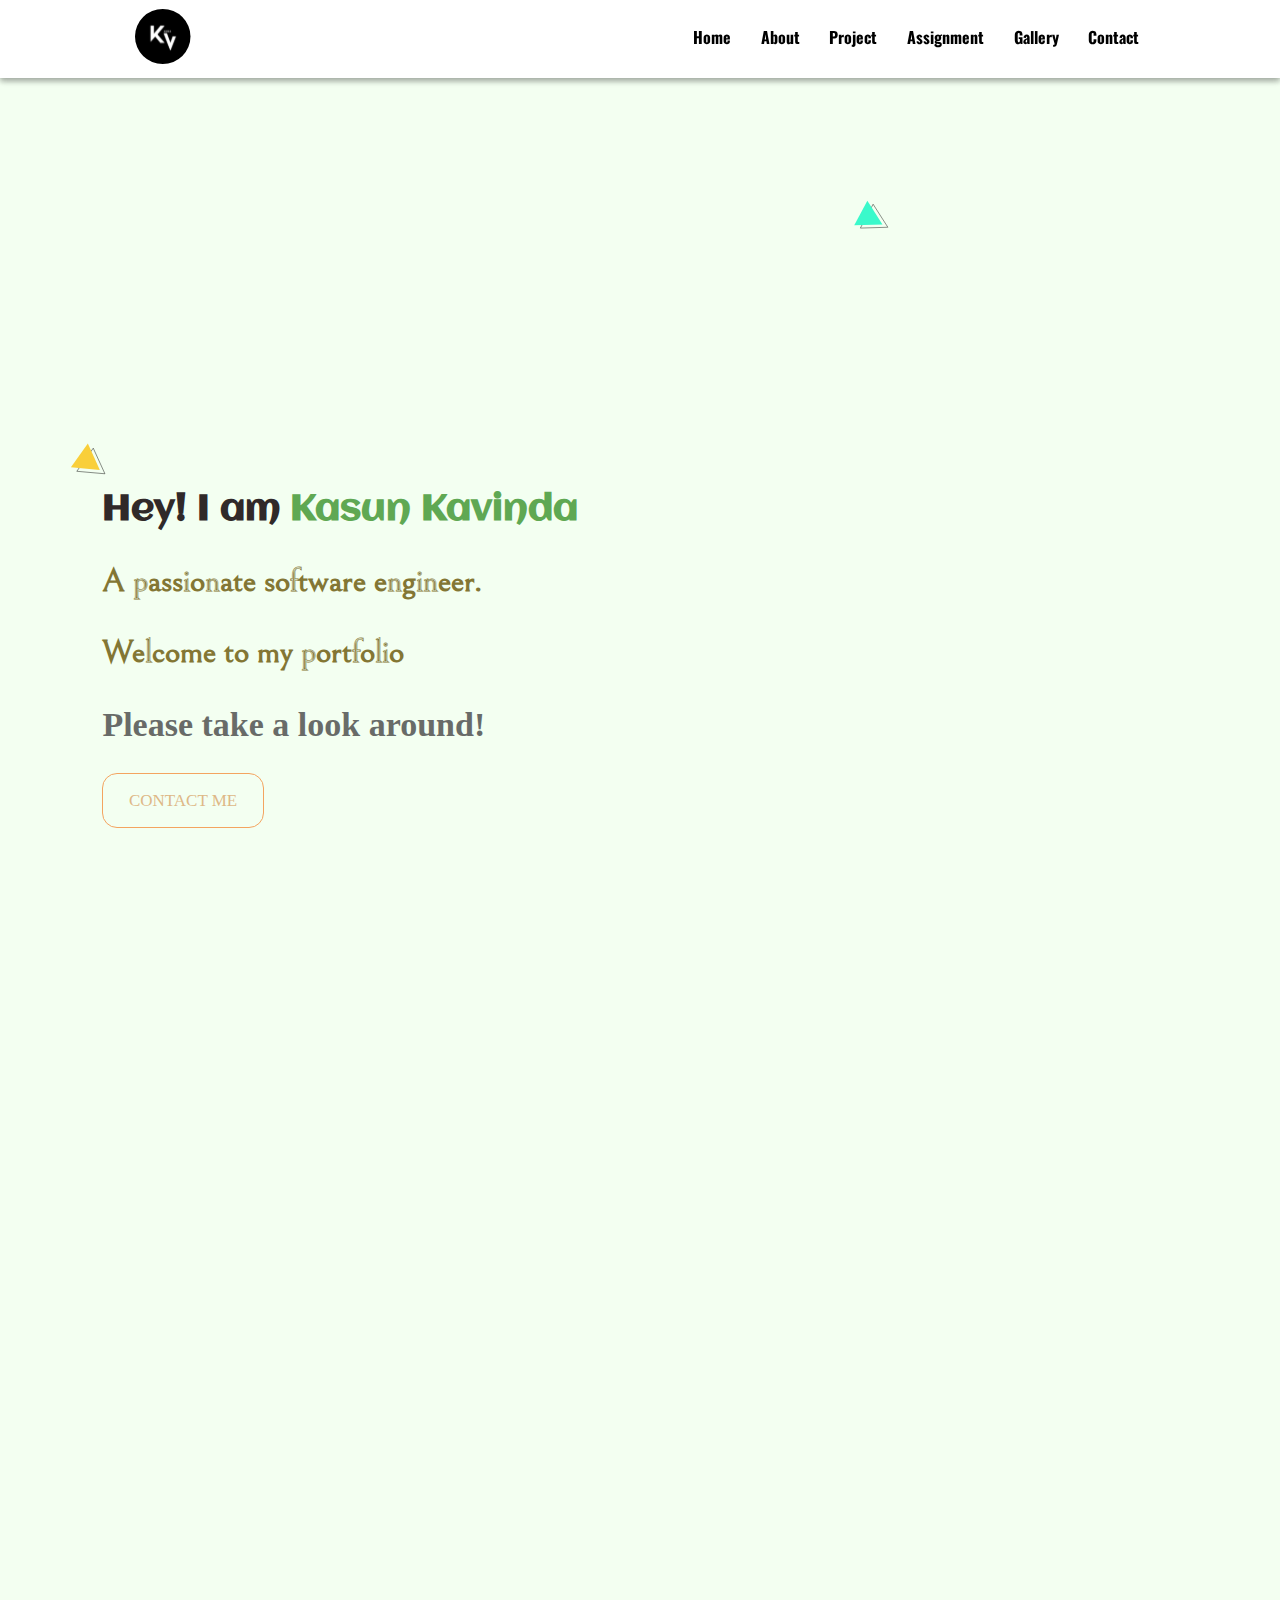
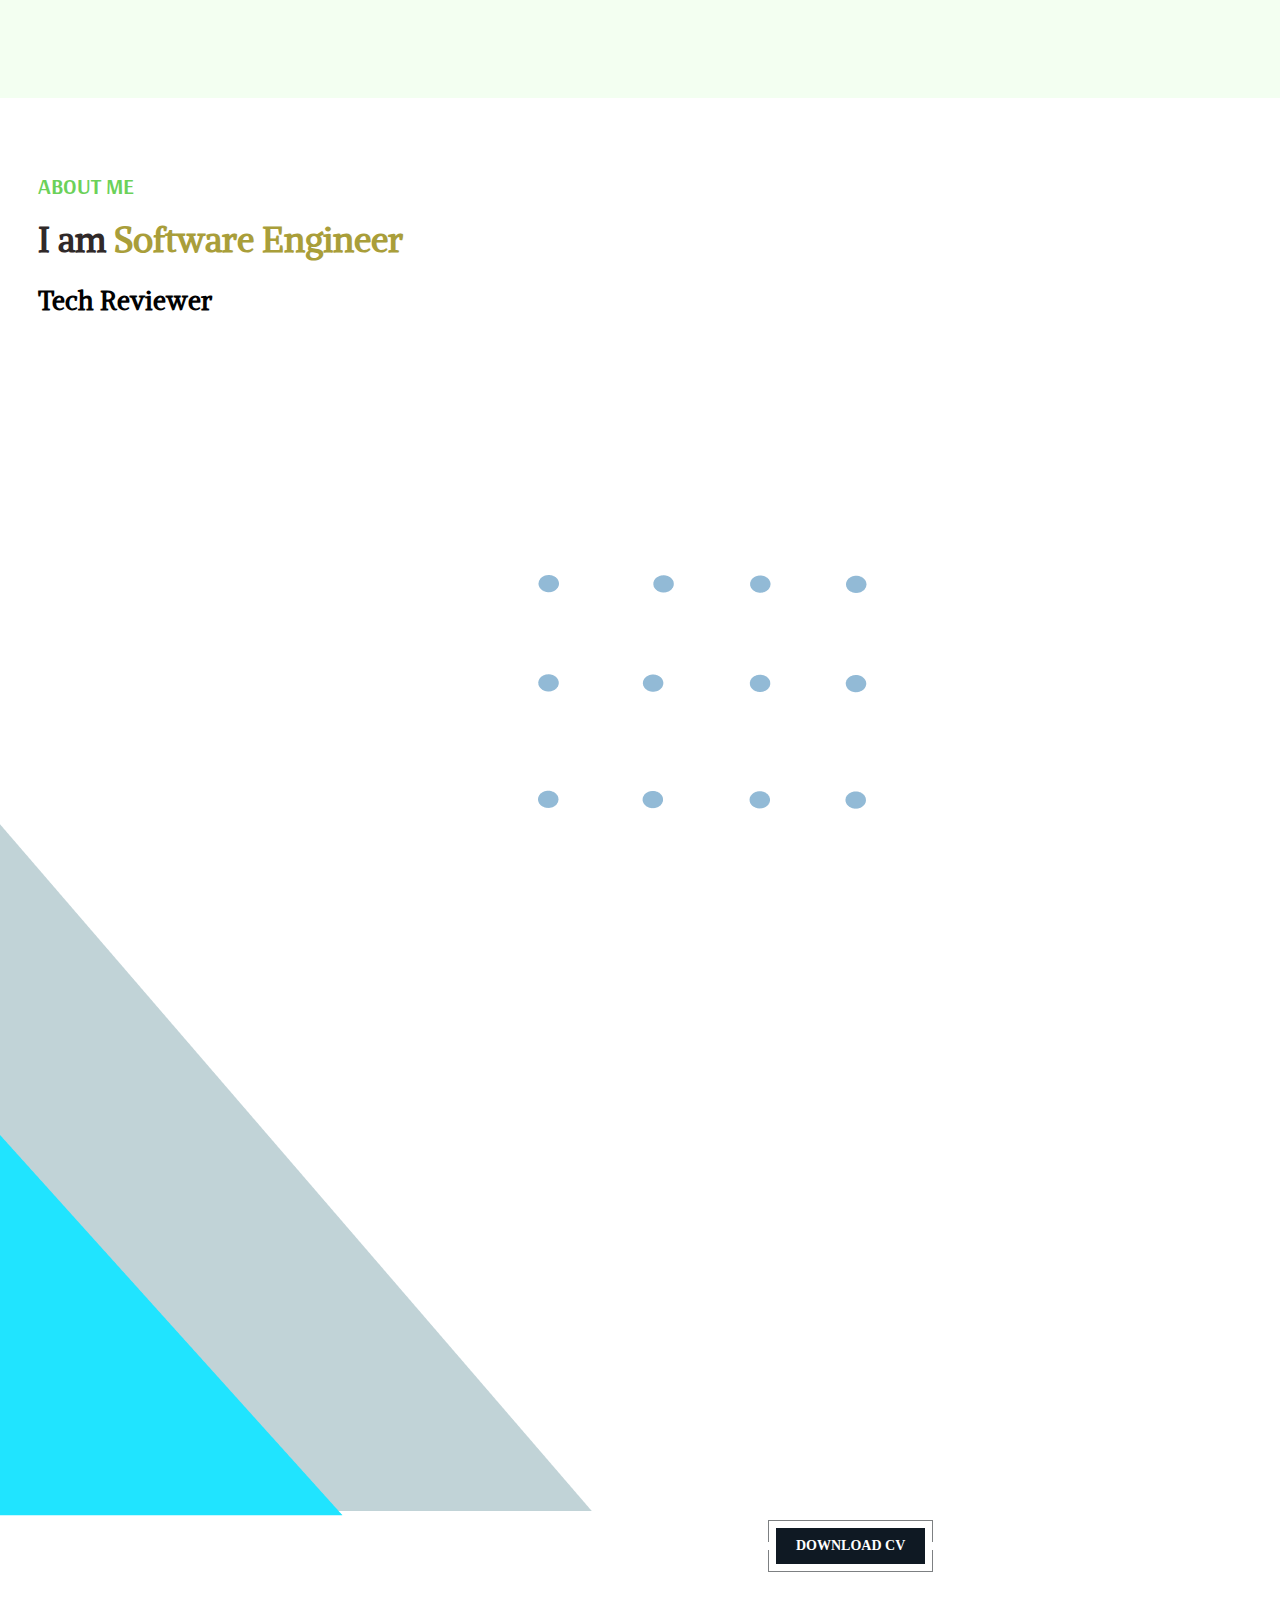
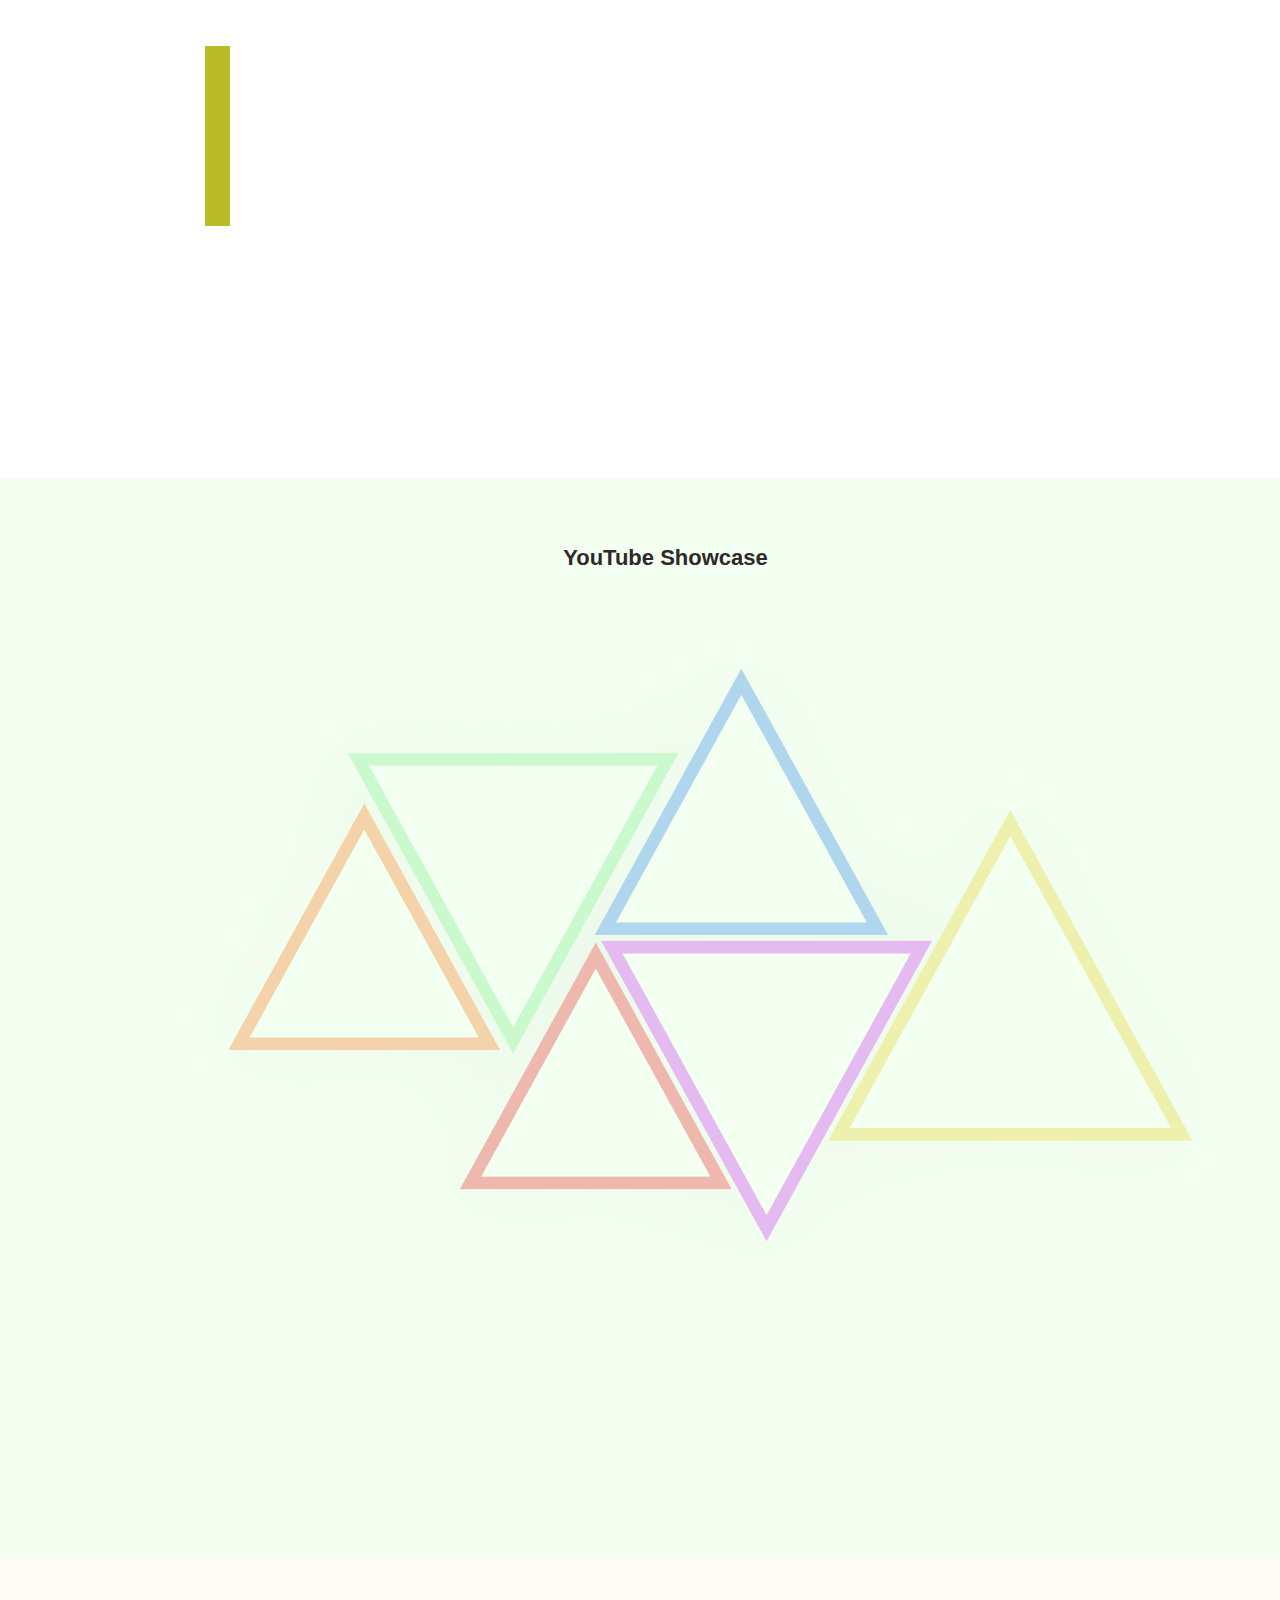
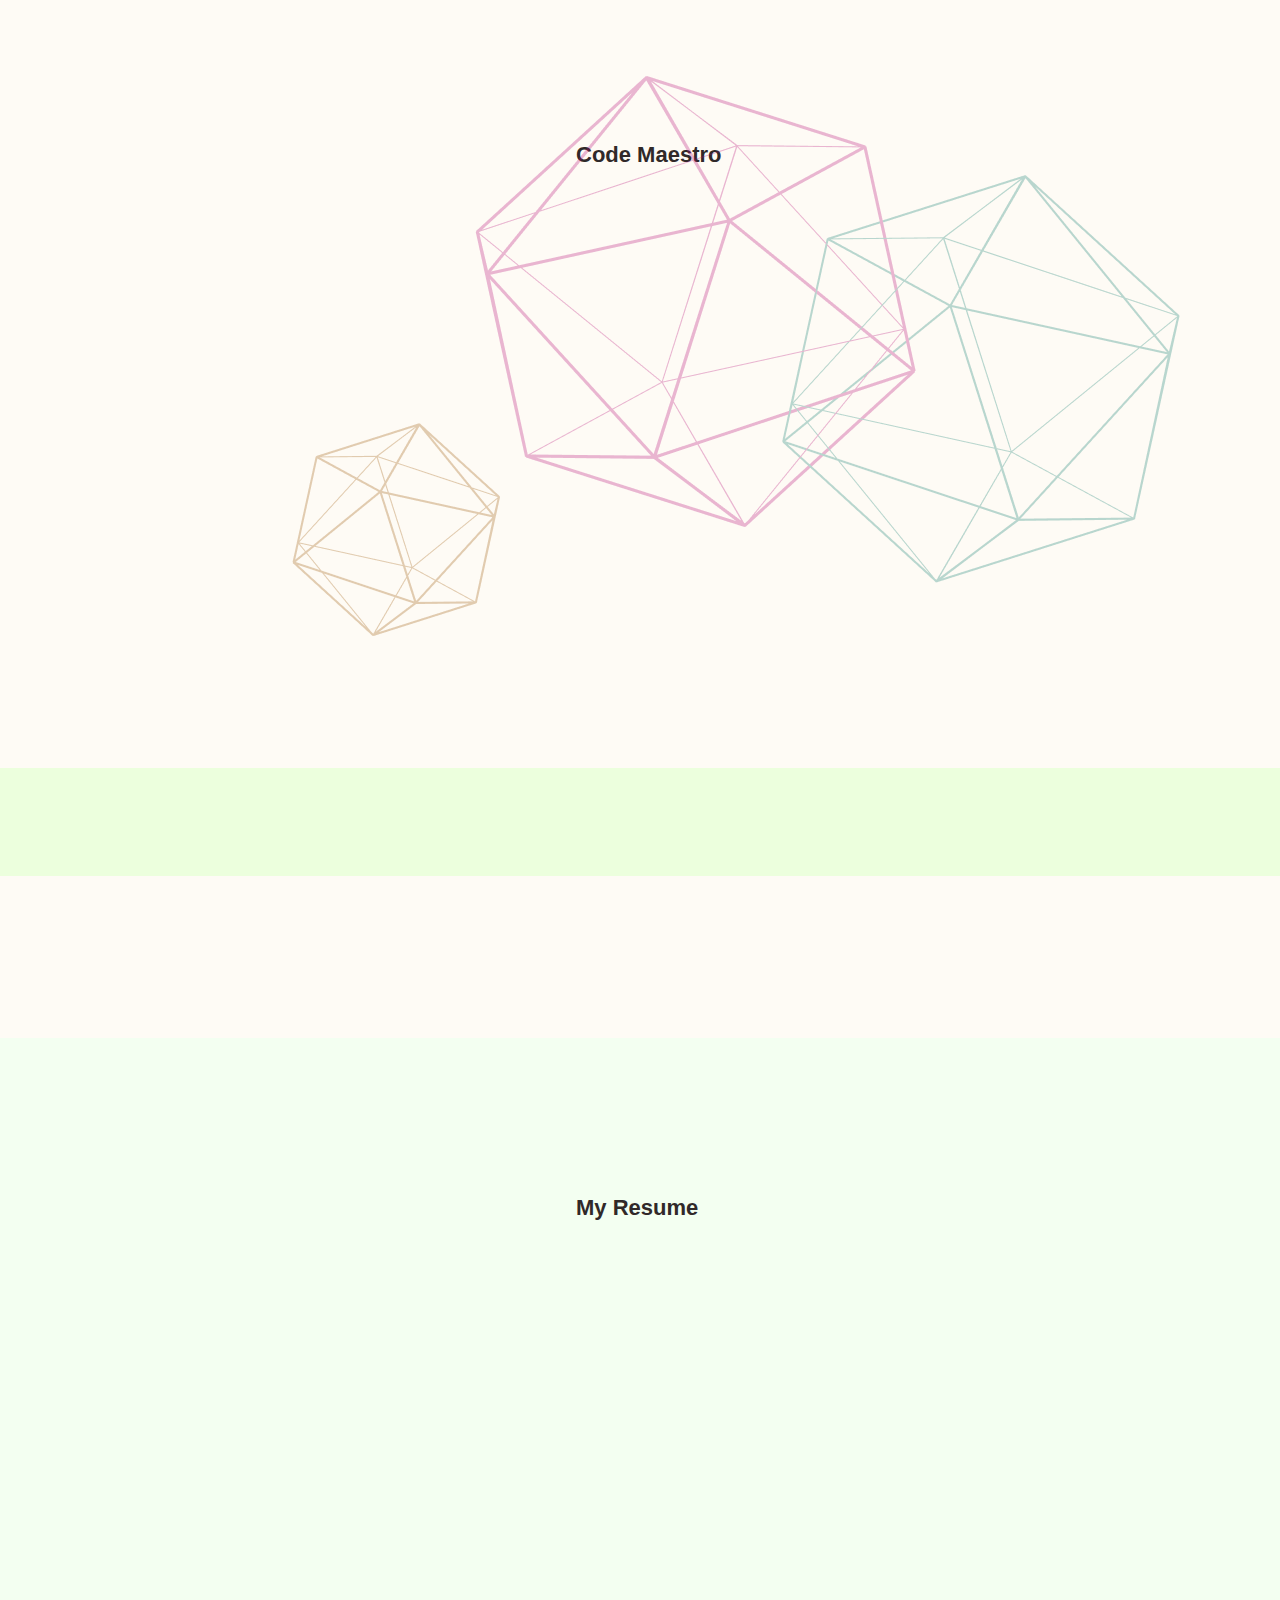
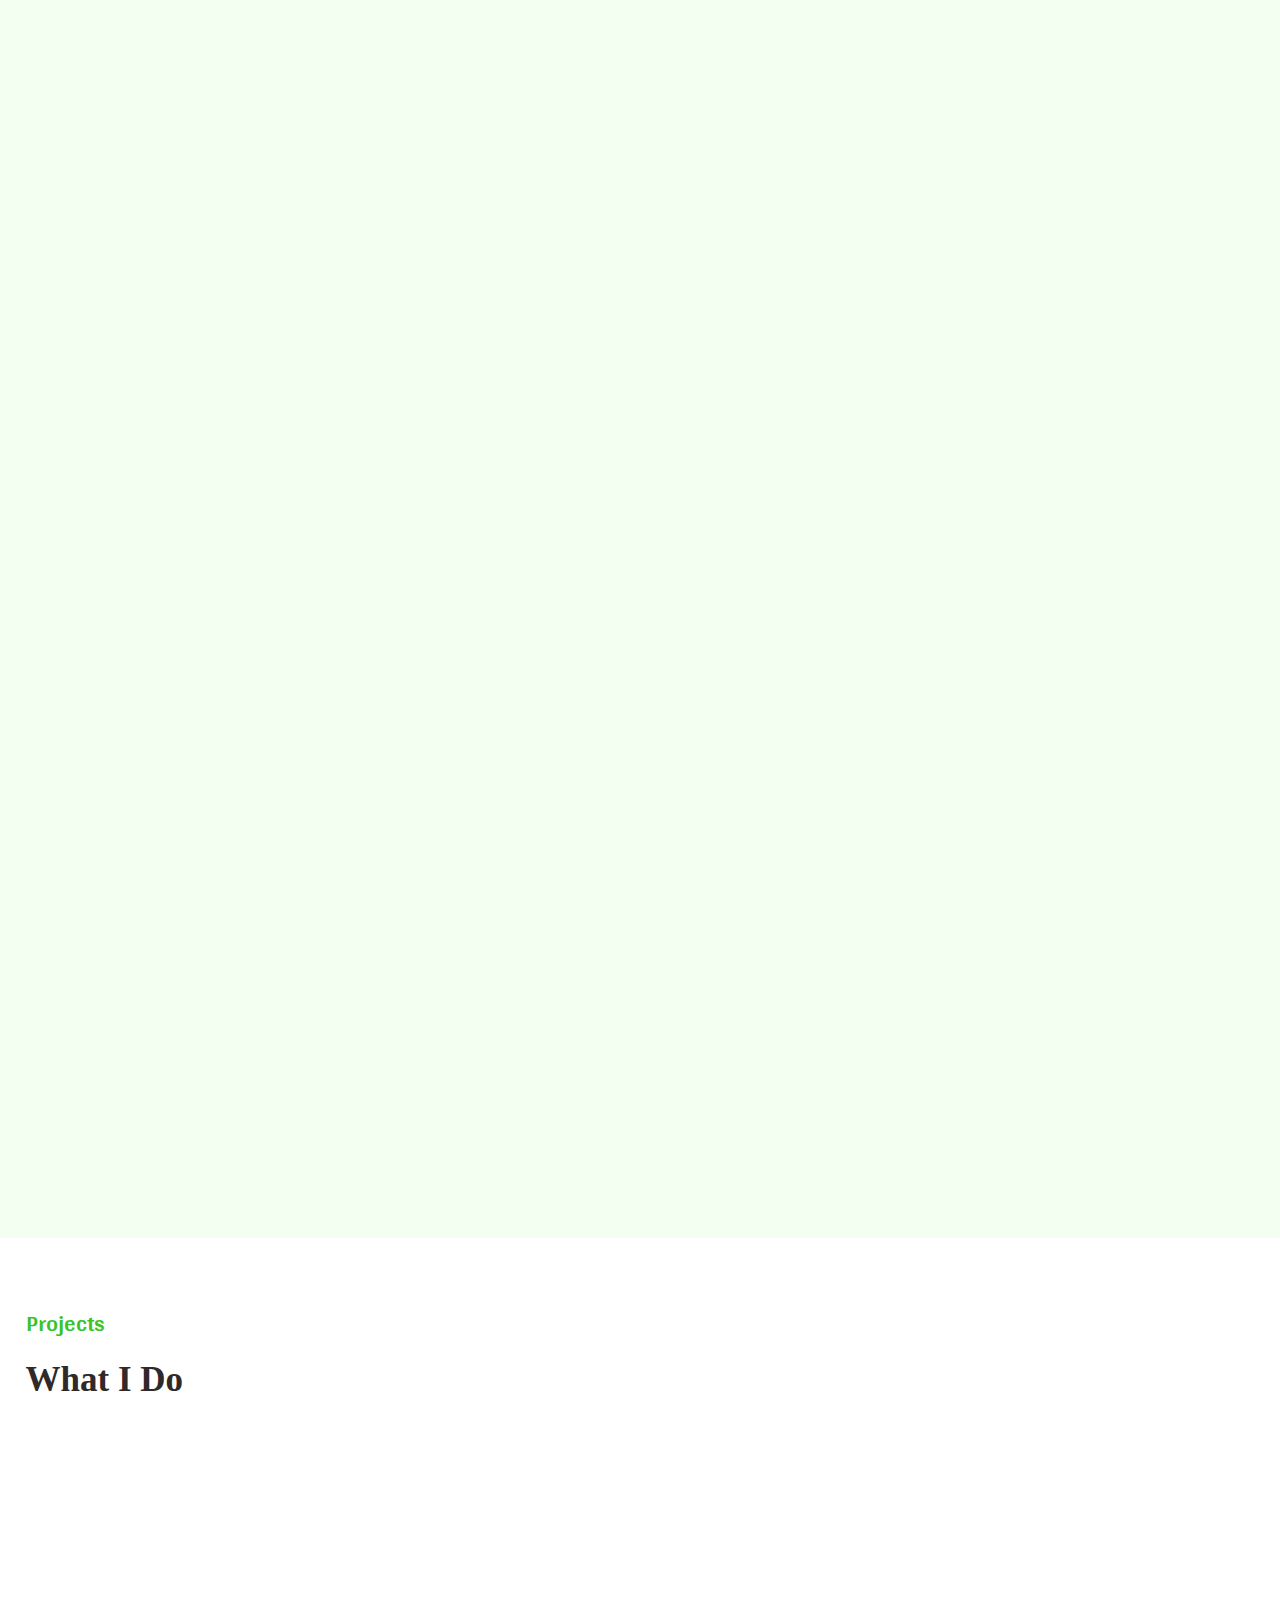
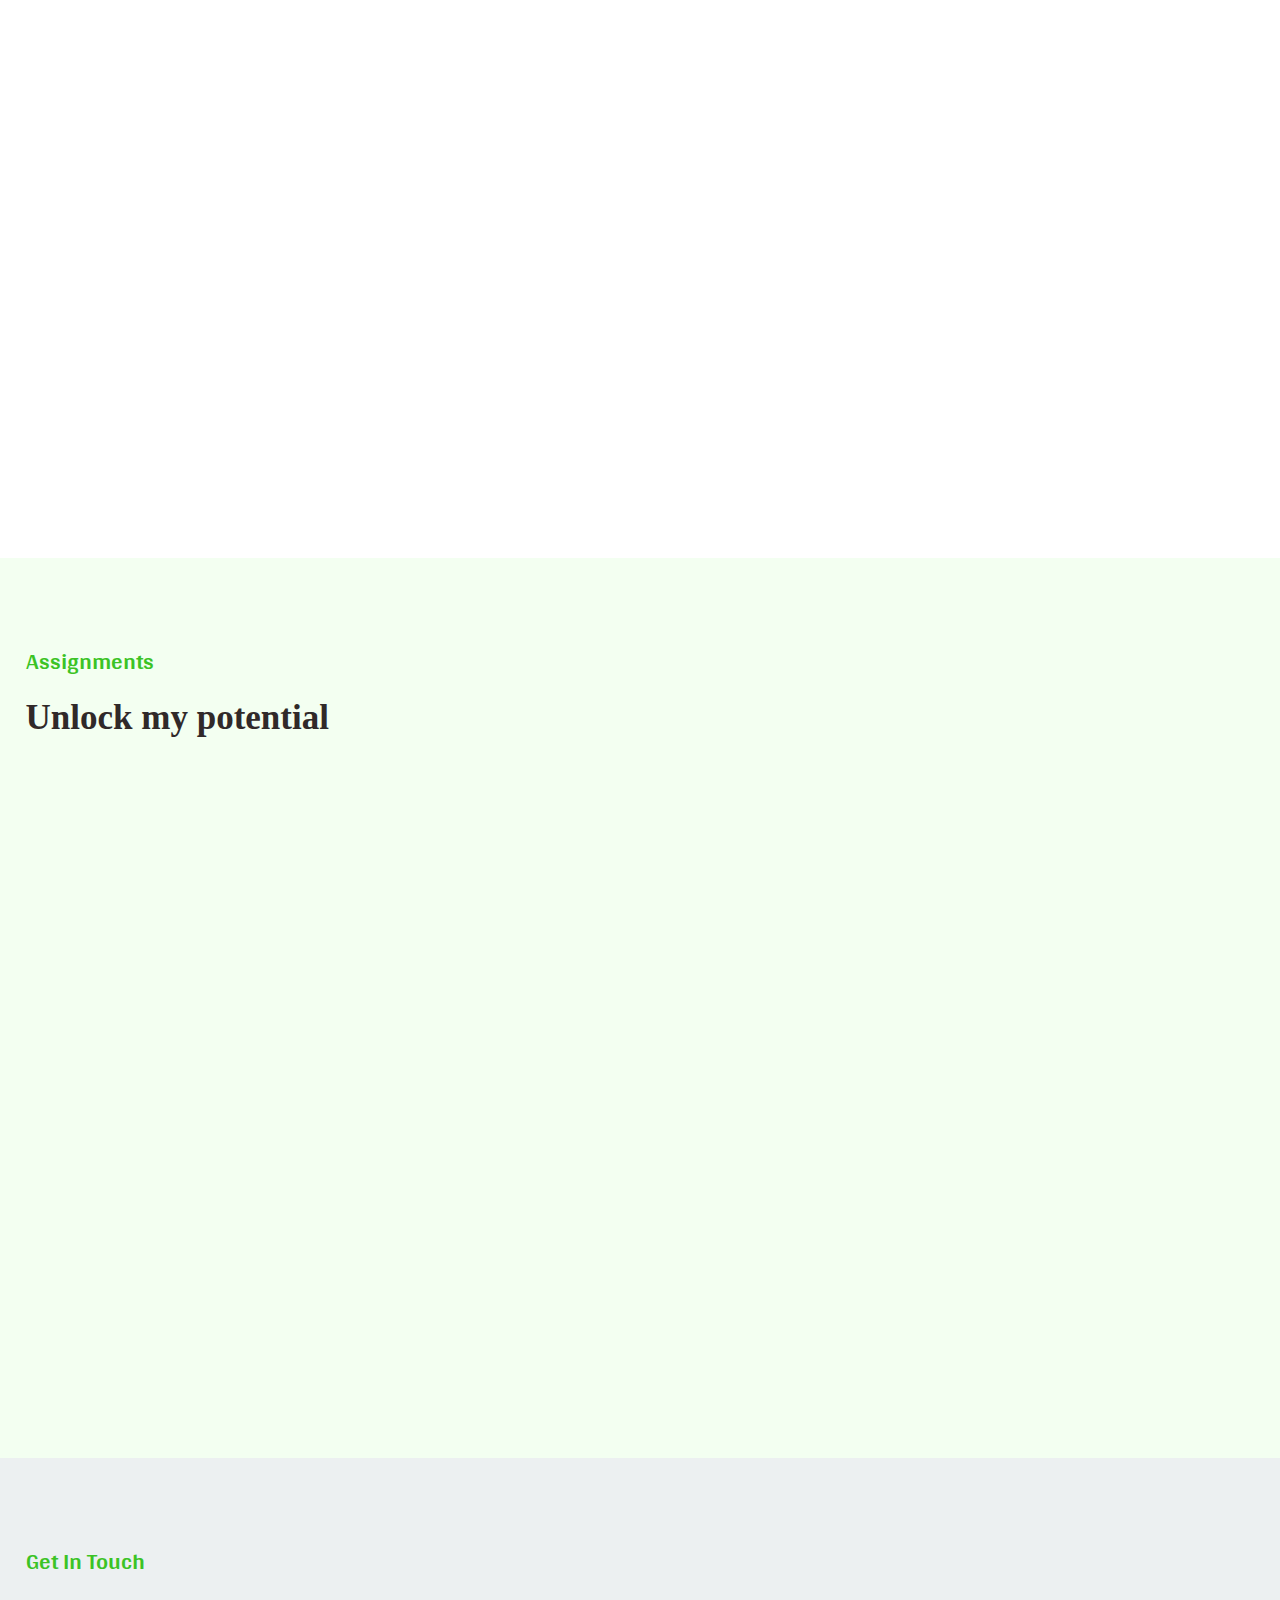
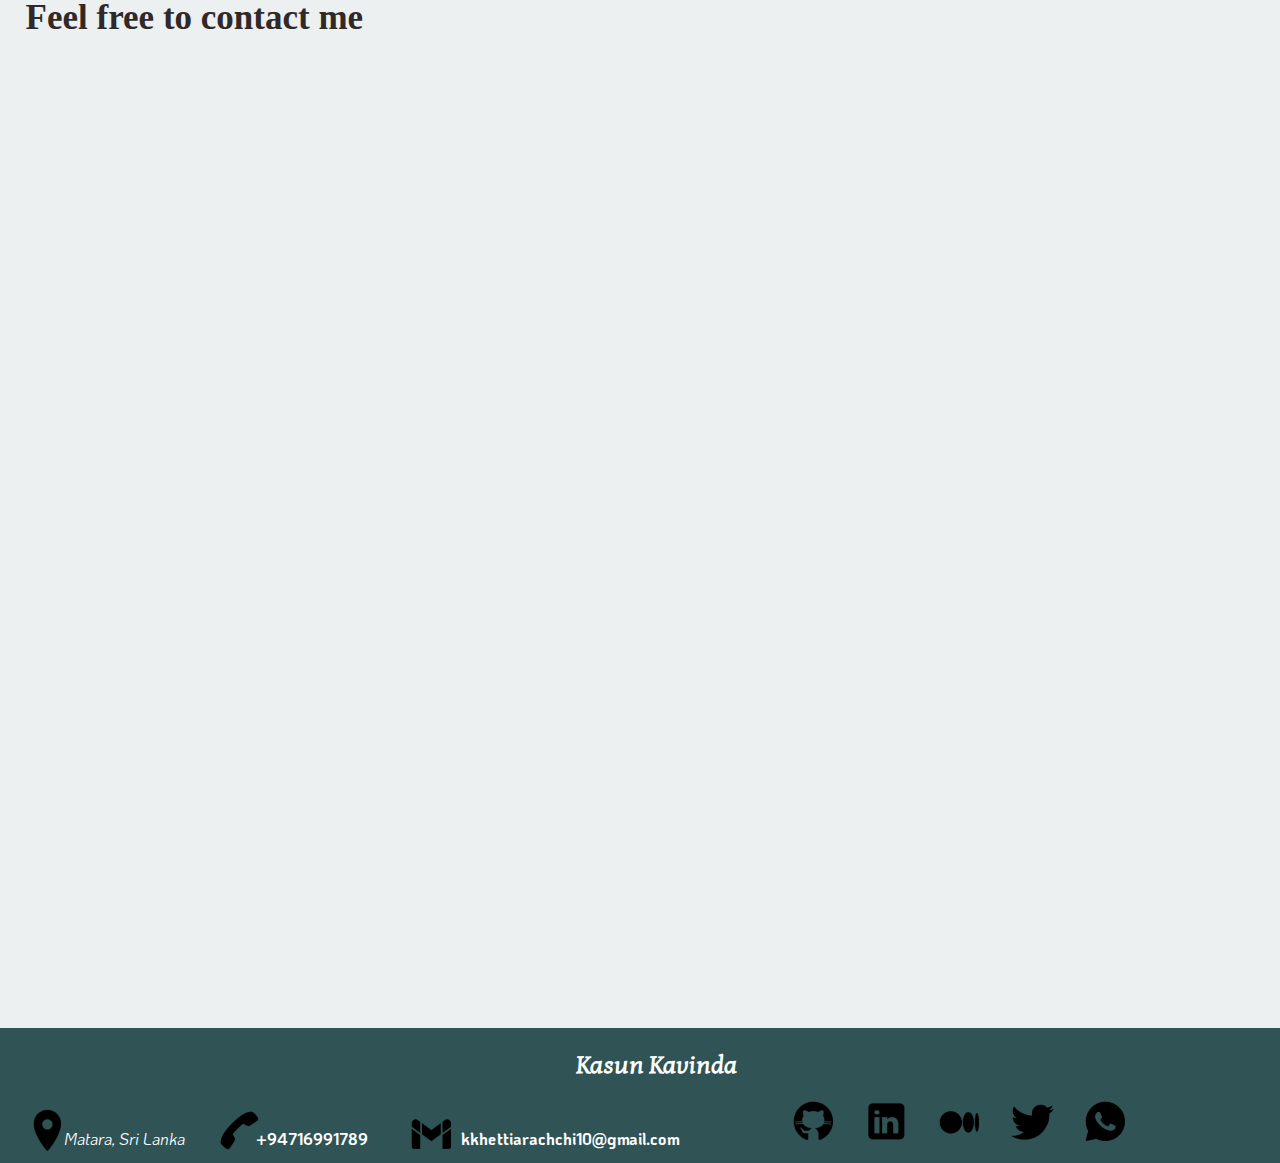
==== commit bc8190b2: "implement the links" ====
--- a/index.html
+++ b/index.html
@@ -2,9 +2,9 @@
 <html lang="en">
 <head>
     <meta charset="UTF-8">
-    <title>Home - Kasun Kavinda</title>
-    <meta name="keywords" content="html,css,java,ijse,software engineer,software,Js,developer,portfolio, Kasun kavinda">
-    <meta name="description" content="A Passionate Software Engineer from Sri Lanka">
+    <title>Kasun Kavinda - Passionate Software Engineer from Sri Lanka</title>
+    <meta name="keywords" content=" software engineer, software developer, portfolio, Kasun kavinda, tech, kasunkavinda, kasunkavinda.software">
+    <meta name="description" content="Passionate Software Engineer from Sri Lanka. Explore my portfolio and skills in software development.">
     <meta name="author" content="Kasun Kavinda">
     <meta name="viewPort" content="width=device-width, initial-scale=1.0">
     <link rel="icon" type="image/ico"  href="../assets/images/favicon.ico">
@@ -86,7 +86,7 @@
 
 
 
-            <picture id="my_main_image" >
+            <picture id="my_main_image"  data-aos="zoom-in-left" data-aos-duration="1100">
                     <source media="(min-width: 1440px)" srcset="../assets/images/my_images/My_Pic.png">
                     <source media="(min-width: 700px)" srcset="../assets/images/my_images/My_Pic_Medium.png">
                     <source media="(min-width: 400px)" srcset="../assets/images/my_images/My_Pic_Small.png">
@@ -120,7 +120,7 @@
 
         <div id="ab_half">
 
-              <picture id="my_second_image" data-aos="zoom-out-right" data-aos-duration="800">
+              <picture id="my_second_image" data-aos="zoom-out-right" data-aos-duration="600">
                     <source media="(min-width: 1000px)" srcset="../assets/images/my_images/My_Pic2_large.png">
                     <source media="(min-width: 700px)" srcset="../assets/images/my_images/My_Pic2_medium.png">
                     <source media="(min-width: 455kpx)" srcset="../assets/images/my_images/My_Pic2_small.png">
@@ -144,11 +144,11 @@
              </picture>
 
             <div class="socials">
-                <a href="https://github.com/KasunKVI" ><img src="../assets/images/logos/socials/GitHub_Logo.png" alt="Github" title="Github" width="50" data-aos="zoom-out-down" data-aos-duration="1500"></a>
-                <a href="http://facebook.com/KaViYaKv"><img src="../assets/images/logos/socials/FB_Logo.png" alt="Facebook" title="Facebook" width="50" data-aos="zoom-out-down" data-aos-duration="1510"></a>
-                <a href="mailto:kkhettiarachchi10@gmail.com"><img src="../assets/images/logos/socials/Gmail_Logo.png" alt="Gmail" title="Email" width="50" data-aos="zoom-out-down" data-aos-duration="1520"></a>
-                <a href="https://medium.com/@kkhettiarachchi10"><img src="../assets/images/logos/socials/Medium_Logo.png" alt="Medium" title="Medium" width="50" data-aos="zoom-out-down" data-aos-duration="1530"></a>
-                <a href="https://twitter.com/KaviYakv95"><img src="../assets/images/logos/socials/Twitter_Logo.png" alt="Twitter" title="Twitter" width="50" data-aos="zoom-out-down" data-aos-duration="1540"></a>
+                <a href="https://github.com/KasunKVI" target="_blank" ><img src="../assets/images/logos/socials/GitHub_Logo.png" alt="Github" title="Github" width="50" data-aos="zoom-out-down" data-aos-duration="1500"></a>
+                <a href="https://www.facebook.com/kkv.hetti/" target="_blank"><img src="../assets/images/logos/socials/FB_Logo.png" alt="Facebook" title="Facebook" width="50" data-aos="zoom-out-down" data-aos-duration="1510"></a>
+                <a href="mailto:kkhettiarachchi10@gmail.com" ><img src="../assets/images/logos/socials/Gmail_Logo.png" alt="Gmail" title="Email" width="50" data-aos="zoom-out-down" data-aos-duration="1520"></a>
+                <a href="https://medium.com/@kkhettiarachchi10" target="_blank"><img src="../assets/images/logos/socials/Medium_Logo.png" alt="Medium" title="Medium" width="50" data-aos="zoom-out-down" data-aos-duration="1530"></a>
+                <a href="https://twitter.com/KaviYakv95" target="_blank"><img src="../assets/images/logos/socials/Twitter_Logo.png" alt="Twitter" title="Twitter" width="50" data-aos="zoom-out-down" data-aos-duration="1540"></a>
             </div>
         </div>
 
@@ -208,7 +208,7 @@
                 mesmerizing pen art. Join us for an<br>
                 unforgettable artistic journey!
             </p>
-            <h5><a href="">Visit Now</a></h5>
+            <h5><a href="https://youtube.com/@kaviart9596?si=hbte3RY7gRpF_456" target="_blank">Visit Now</a></h5>
         </div>
 
         <div id="kvTech" data-aos="flip-right"  data-aos-duration="1200">
@@ -225,7 +225,7 @@
             <p>
                 Tech Talk: Discover the latest gadgets, reviews,<br> and tech tips to level up your digital life!
             </p>
-            <h5><a href="">Visit Now</a></h5>
+            <h5><a href="https://youtube.com/@kaviya2365?si=y0UGCIP-tHX5pAdD" target="_blank">Visit Now</a></h5>
 
         </div>
 
@@ -246,7 +246,7 @@
                 famous personalities to life.
             </p>
 
-            <h5><a href="">Visit Now</a></h5>
+            <h5><a href="https://youtube.com/@WhoIs-kaviya?si=VJjU6G3Rjf8n98XV" target="_blank">Visit Now</a></h5>
 
         </div>
 
@@ -269,23 +269,40 @@
 
         <div>
 
-            <div id="certificate_lang">
-                <div class="card1" data-aos="flip-left"
-                     data-aos-easing="ease-out-cubic"
-                     data-aos-duration="2000">
-                    <img src="../assets/images/skills/certifates/java_introduction.png" alt="">
-                    <div class="card__content">
-                        <p class="card__title">Introduction to Java</p>
-                        <p class="card__description">Introduction to java certificate conducted by SoloLearn</p>
-                        <a href="https://www.sololearn.com/certificates/CC-CNBWYFLO" >view certificate</a>
+            <div class="certificate_cards">
+
+                <div class="certificate_lang">
+                    <div class="card1" data-aos="flip-left"
+                         data-aos-easing="ease-out-cubic"
+                         data-aos-duration="2000">
+                        <img src="../assets/images/skills/certifates/java_introduction.png" alt="">
+                        <div class="card__content">
+                            <p class="card__title">Introduction to Java</p>
+                            <p class="card__description">Introduction to java certificate conducted by SoloLearn</p>
+                            <a href="https://www.sololearn.com/certificates/CC-CNBWYFLO" target="_blank">view certificate</a>
+                        </div>
                     </div>
-                </div>
-                <div></div>
-                <div></div>
-
-            </div>
-
-
+                    <div></div>
+                    <div></div>
+
+                </div>
+                <div class="certificate_lang">
+                    <div class="card1" data-aos="flip-left"
+                         data-aos-easing="ease-out-cubic"
+                         data-aos-duration="2000">
+                        <img src="../assets/images/skills/certifates/html_introduction.png" alt="">
+                        <div class="card__content">
+                            <p class="card__title">Introduction to HTML</p>
+                            <p class="card__description">Introduction to HTML certificate conducted by SoloLearn</p>
+                            <a href="https://www.sololearn.com/certificates/CC-KGJ0RA20" target="_blank">view certificate</a>
+                        </div>
+                    </div>
+                    <div></div>
+                    <div></div>
+
+                </div>
+
+        </div>
             <div id="skills2">
                 <img id="img1" data-aos="zoom-in-down"  data-aos-duration="1000"src="../assets/images/skills/html_logo.png" alt="Html" title="html" width="50">
                 <img id="img2" data-aos="zoom-in-down" data-aos-duration="1000" src="../assets/images/skills/java_logo.png" alt="Java" title="java" width="50">
@@ -383,7 +400,7 @@
 
             <div>
 
-                <a href="https://github.com/KasunKVI/Tea_Factory_Management_SystemLayered" data-aos="fade-right"  data-aos-duration="1000">
+                <a href="https://github.com/KasunKVI/Tea_Factory_Management_SystemLayered" data-aos="fade-right"  data-aos-duration="1000" target="_blank">
                     <picture >
                         <source media="(min-width: 1000px)" srcset="../assets/images/github/tf_GitHub.png">
                         <source media="(min-width: 700px)" srcset="../assets/images/github/tf_GitHub(1).png">
@@ -453,7 +470,7 @@
 
             <div>
 
-                <a href="https://github.com/KasunKVI/https://github.com/KasunKVI/zoo_project_SoluTech" data-aos="fade-left" data-aos-duration="1000">
+                <a href="https://github.com/KasunKVI/https://github.com/KasunKVI/zoo_project_SoluTech" data-aos="fade-left" data-aos-duration="1000" target="_blank">
                     <picture>
                         <source media="(min-width: 1000px)" srcset="../assets/images/github/tf_GitHub.png">
                         <source media="(min-width: 700px)" srcset="../assets/images/github/tf_GitHub(1).png">
@@ -523,7 +540,7 @@
 
             <div>
 
-                <a href="https://github.com/KasunKVI/connect-four-game" data-aos="fade-right" data-aos-duration="1000">
+                <a href="https://github.com/KasunKVI/connect-four-game" data-aos="fade-right" data-aos-duration="1000" target="_blank">
                     <picture >
                         <source media="(min-width: 1000px)" srcset="../assets/images/github/tf_GitHub.png">
                         <source media="(min-width: 700px)" srcset="../assets/images/github/tf_GitHub(1).png">
@@ -578,15 +595,100 @@
             <h1>Unlock my potential</h1>
         </div>
 
-      <div class="card"  data-aos="flip-right" data-aos-duration="1000">
-           <div class="img"></div>
-            <div class="textBox">
-                <p class="text head">Assignment 03</p>
-                <span>Case 02</span>
-                <p class="text price"><a href="">GitHub</a></p>
-            </div>
-        </div>
-
+        <div class="assignments">
+          <div class="card"  data-aos="flip-right" data-aos-duration="1000">
+               <div class="img">
+
+                   <iframe src="https://kasunkvi.github.io/assignment_03_html_css/case_01/index.html" frameborder="0" scrolling="no">
+                   </iframe>
+
+               </div>
+
+                <div class="textBox">
+
+
+                    <p class="text head">Assignment 03</p>
+                    <span class="case">Case 01</span>
+                    <span class="span"><a href="https://kasunkvi.github.io/assignment_03_html_css/case_01/index.html" target="_blank">Full View</a></span>
+                    <p class="text price"><a href="" target="_blank">GitHub</a></p>
+                </div>
+
+            </div>
+
+            <div class="card"  data-aos="flip-right" data-aos-duration="1000">
+                <div class="img">
+
+                    <iframe src="https://kasunkvi.github.io/assignment_03_html_css/case_02/index.html" frameborder="0" scrolling="no">
+                    </iframe>
+
+                </div>
+
+                <div class="textBox">
+
+
+                    <p class="text head">Assignment 03</p>
+                    <span class="case">Case 02</span>
+                    <span class="span"><a href="https://kasunkvi.github.io/assignment_03_html_css/case_02/index.html" target="_blank">Full View</a></span>
+                    <p class="text price"><a href="" target="_blank">GitHub</a></p>
+                </div>
+
+            </div>
+            <div class="card"  data-aos="flip-right" data-aos-duration="1000">
+                <div class="img">
+
+                    <iframe src="https://kasunkvi.github.io/assignment_03_html_css/case_03/index.html" frameborder="0" scrolling="no">
+                    </iframe>
+
+                </div>
+
+                <div class="textBox">
+
+
+                    <p class="text head">Assignment 03</p>
+                    <span class="case">Case 03</span>
+                    <span class="span"><a href="https://kasunkvi.github.io/assignment_03_html_css/case_03/index.html" target="_blank">Full View</a></span>
+                    <p class="text price"><a href="" target="_blank">GitHub</a></p>
+                </div>
+
+            </div>
+            <div class="card"  data-aos="flip-right" data-aos-duration="1000">
+                <div class="img">
+
+                    <iframe src="https://kasunkvi.github.io/assignment_03_html_css/case_04/index.html" frameborder="0" scrolling="no">
+                    </iframe>
+
+                </div>
+
+                <div class="textBox">
+
+
+                    <p class="text head">Assignment 03</p>
+                    <span class="case">Case 04</span>
+                    <span class="span"><a href="https://kasunkvi.github.io/assignment_03_html_css/case_04/index.html" target="_blank">Full View</a></span>
+                    <p class="text price"><a href="" target="_blank">GitHub</a></p>
+                </div>
+
+            </div>
+            <div class="card"  data-aos="flip-right" data-aos-duration="1000">
+                <div class="img">
+
+                    <iframe src="https://kasunkvi.github.io/assignment_03_html_css/case_05/index.html" frameborder="0" scrolling="no">
+                    </iframe>
+
+                </div>
+
+                <div class="textBox">
+
+
+                    <p class="text head">Assignment 03</p>
+                    <span class="case">Case 05</span>
+                    <span class="span"><a href="https://kasunkvi.github.io/assignment_03_html_css/case_05/index.html" target="_blank">Full View</a></span>
+                    <p class="text price"><a href="" target="_blank">GitHub</a></p>
+                </div>
+
+            </div>
+
+        </div>
         <div class="container" data-aos="zoom-in">
             <div class="btn"><a href="assignment.html">More >></a></div>
         </div>
@@ -683,14 +785,15 @@
     </div>
 
     <div id="socials_footer">
-        <a href="https://github.com/KasunKVI"><img src="../assets/images/contacts/gitHub.png" alt=""></a>
-        <a href="https://www.linkedin.com/in/kasun-kavinda-29961a1a4/"><img src="../assets/images/contacts/linkedIn.png" alt=""></a>
-        <a href="https://medium.com/@kkhettiarachchi10"><img src="../assets/images/contacts/medium.png" alt=""></a>
-        <a href="https://twitter.com/KaviYakv95"><img src="../assets/images/contacts/twitter.png" alt=""></a>
-        <a href="https://wa.me/+94716991789"><img src="../assets/images/contacts/whatsApp.png" alt=""></a>
+        <a href="https://github.com/KasunKVI" target="_blank"><img src="../assets/images/contacts/gitHub.png" alt=""></a>
+        <a href="https://www.linkedin.com/in/kasun-kavinda-29961a1a4" target="_blank"><img src="../assets/images/contacts/linkedIn.png" alt=""></a>
+        <a href="https://medium.com/@kkhettiarachchi10" target="_blank"><img src="../assets/images/contacts/medium.png" alt=""></a>
+        <a href="https://twitter.com/KaviYakv95" target="_blank"><img src="../assets/images/contacts/twitter.png" alt=""></a>
+        <a href="https://wa.me/+94716991789" target="_blank"><img src="../assets/images/contacts/whatsApp.png" alt=""></a>
     </div>
 </footer>
 
+<script src="../assets/style.js"></script>
 <script>
 
     window.addEventListener('load', () => {
@@ -702,7 +805,7 @@
 
 </script>
 <script src="https://unpkg.com/aos@2.3.1/dist/aos.js"></script>
-<script src="assets/style.js"></script>
+
 <script>
     AOS.init();
 </script>
--- a/assets/css/style.css
+++ b/assets/css/style.css
@@ -16,4 +16,16 @@
 }
 header{
     z-index: 1;
-}+}
+
+body{
+    overflow-x: hidden !important;
+}
+@media all {
+
+    body{
+        overflow-x: hidden !important;
+    }
+
+}
+
--- a/assets/css/hero.css
+++ b/assets/css/hero.css
@@ -205,6 +205,28 @@
         font-size: 28px;
     }
 }
+@media all and (min-width: 768px) and (max-width: 1024px){
+    #arrow_1 {
+        position: absolute;
+        top: 25vh;
+        left: 20vw;
+    }
+    .about_brief {
+        position: absolute;
+        top: 28vh;
+        left: 25vw;
+    }
+    #arrow_2 {
+        position: absolute;
+        left: 32vw;
+        top: 80vh;
+    }
+    #my_main_image {
+        position: absolute;
+        left: 15vw;
+        top: 80vh;
+    }
+}
 
 @media all and (max-width: 768px){
     #arrow_1 {
@@ -239,6 +261,18 @@
     }
     #home>div>h2{
         font-size: 24px;
+    }
+}
+@media all and (min-width: 425px) and (max-width: 768px){
+    #arrow_1 {
+        position: absolute;
+        top: 21vh;
+        left: 3vw;
+    }
+    .about_brief {
+        position: absolute;
+        top: 25vh;
+        left: 10vw;
     }
 }
 @media all and (max-width: 425px){
--- a/assets/css/about.css
+++ b/assets/css/about.css
@@ -173,11 +173,17 @@
 }
 #my_second_image{
     position: relative;
-    z-index: 1;
+    z-index: 0;
 }
 #dot_pattern{
     position: absolute;
+    z-index: -1;
+}
+#my_third_image{
     z-index: 0;
+}
+body{
+    overflow-x: hidden !important;
 }
 @media all and (min-width: 1440px){
     #about{
@@ -203,7 +209,6 @@
         left: 7vw;
     }
     #my_third_image{
-        z-index: 2;
         padding-right: 1vw;
     }
     #dot_pattern{
@@ -257,7 +262,6 @@
         left: 7vw;
     }
     #my_third_image{
-        z-index: 2;
         padding-right: 1vw;
 
     }
@@ -450,7 +454,6 @@
     }
 
 }
-
 @media all and (max-width: 375px) {
     #about>h4{
         font-size: 18px;
--- a/assets/css/youtube.css
+++ b/assets/css/youtube.css
@@ -14,6 +14,7 @@
 #youtube>div>h5>a{
     text-decoration: none;
     color: #EF9B1E;
+    padding-top: 2vh;
 }
 #youtube>h3{
     position: absolute;
@@ -293,6 +294,33 @@
     }
 
 }
+@media all and (min-width: 425px) and (max-width: 768px){
+
+    #youtube>h3{
+        top: 8vh;
+        left: 25vw;
+        font-size: 17px;
+    }
+    .tangle_pattern{
+        position: absolute;
+        top: 5vh;
+        left: 6vw;
+    }
+    #whoIs>picture, #kvArt>picture,  #kvTech>picture{
+        position: absolute;
+        left: 1vw;
+        margin: auto;
+        top: 50%;
+
+    }
+    #whoIs, #kvArt, #kvTech{
+        width: 70vw;
+        left: 15vw;
+        height: 19vh;
+    }
+
+}
+
 @media all and (max-width: 425px){
 
     #youtube>h3{
--- a/assets/css/resume.css
+++ b/assets/css/resume.css
@@ -233,6 +233,12 @@
     }
 
 }
+@media all and (min-width: 425px) and (max-width: 768px){
+
+    #diploma{
+        height: 22vh;
+    }
+}
 @media all and (max-width: 425px) {
     #resume>h3{
         top: 10vh;
--- a/assets/css/project.css
+++ b/assets/css/project.css
@@ -594,6 +594,55 @@
 
     }
 }
+@media all and (min-width: 425px) and (max-width: 768px){
+
+    #tea_lang{
+        top: 59vh;
+        left: 16vw;
+    }
+    #zoo_project>div>a{
+        right: 8vw;
+        top: 131vh;
+    }
+    #tea_project>div>a{
+        top: 51vh;
+        left: 8vw;
+    }
+    #zoo_lang{
+        top: 138vh;
+        right: 29vw;
+    }
+
+    #zoo_images>picture:first-child{
+        position: absolute;
+        left: 45vw;
+        top: 152vh;
+    }
+    #zoo_images>picture:nth-child(2){
+        position: absolute;
+        left: 6vw;
+        top: 147vh;
+    }
+    #zoo_images>picture:nth-child(3){
+        position: absolute;
+        left: 6vw;
+        top: 165vh;
+    }
+    #zoo_images>picture:last-child{
+        position: absolute;
+        left: 44vw;
+        top: 170vh;
+    }
+    #connect4_lang{
+        top: 210vh;
+        left: 15vw;
+    }
+    #connect4>div>a{
+        position: absolute;
+        top: 204vh;
+        left: 8vw;
+    }
+}
 @media all and (max-width: 425px){
 
     #project_header>h4{
@@ -671,7 +720,6 @@
     #zoo_lang{
         top: 135vh;
         right: 29vw;
-
     }
     #zoo_project>div>a{
         right: 10vw;
--- a/assets/css/contact.css
+++ b/assets/css/contact.css
@@ -449,6 +449,9 @@
         font-size: 16px;
     }
 }
+@media all and (min-width: 425px) and (max-width: 768px){
+
+}
 @media all and (max-width: 425px){
 
     #contact_header>h4{
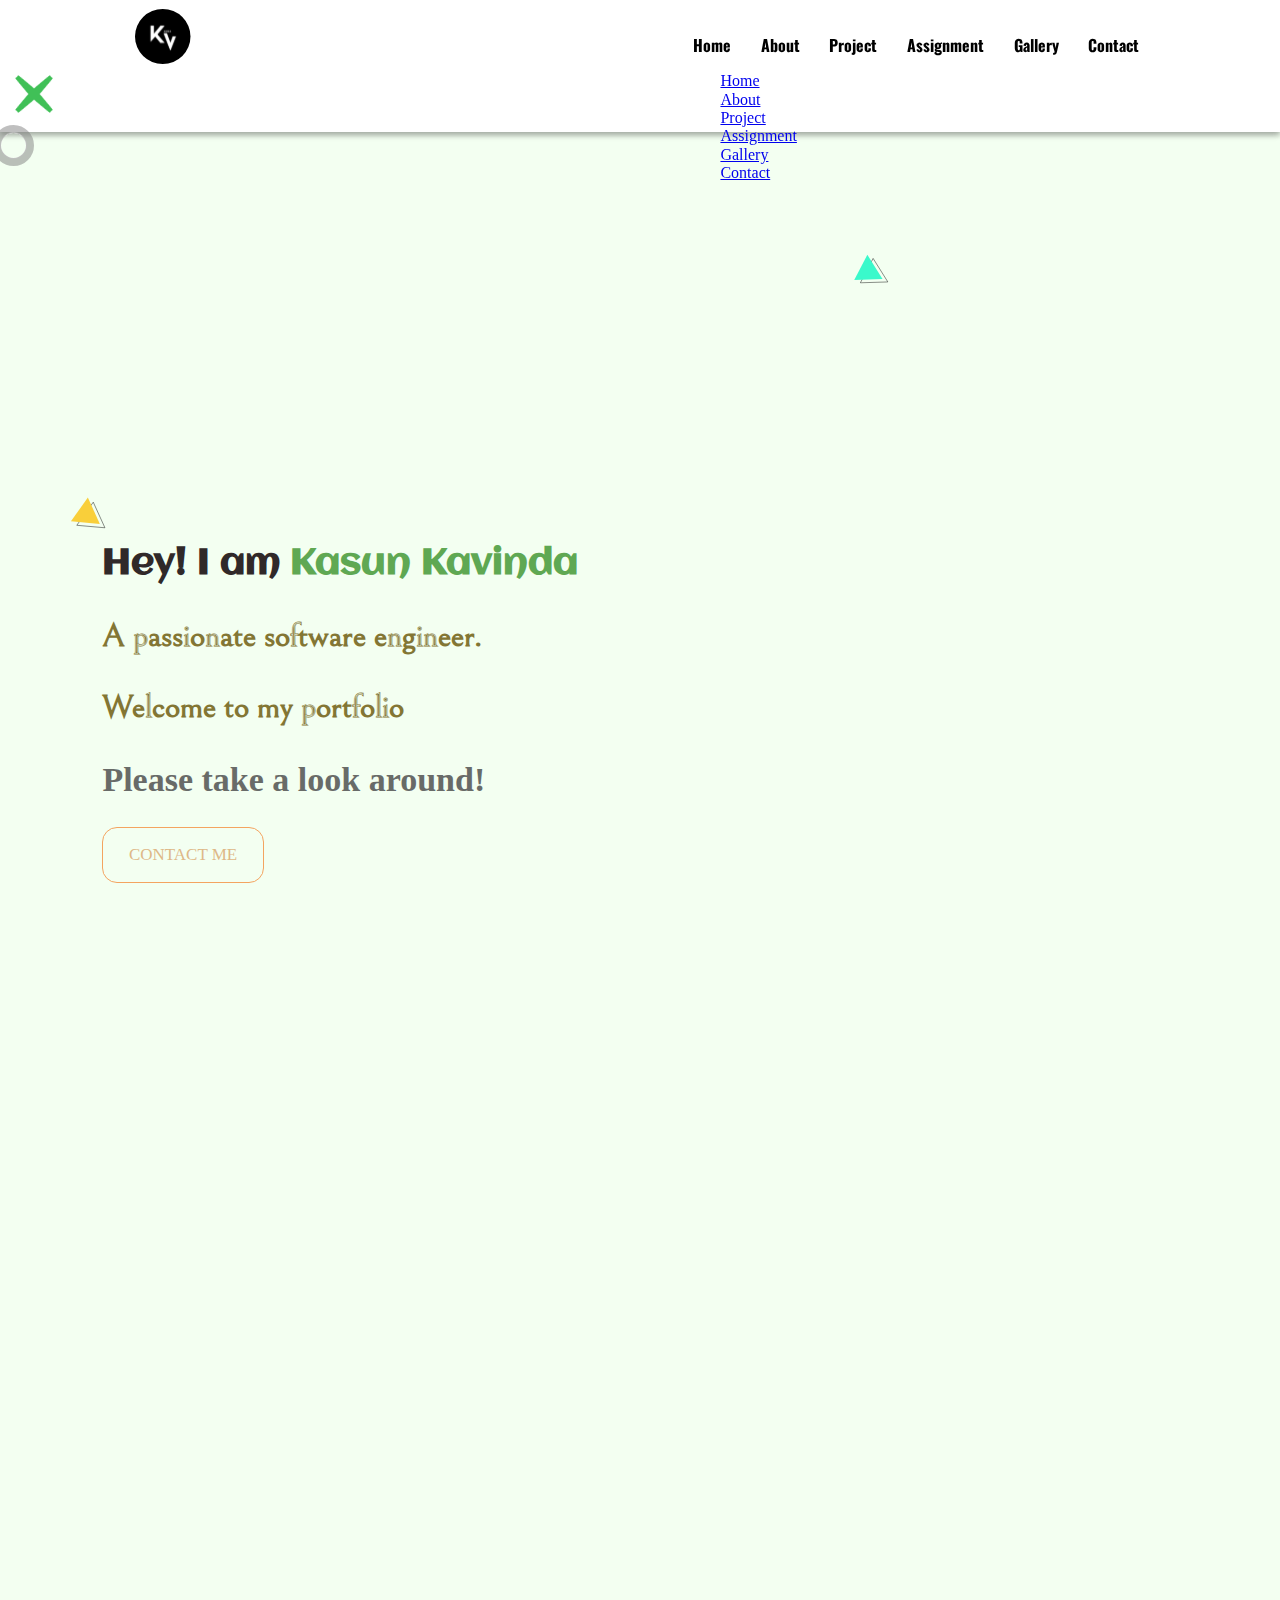
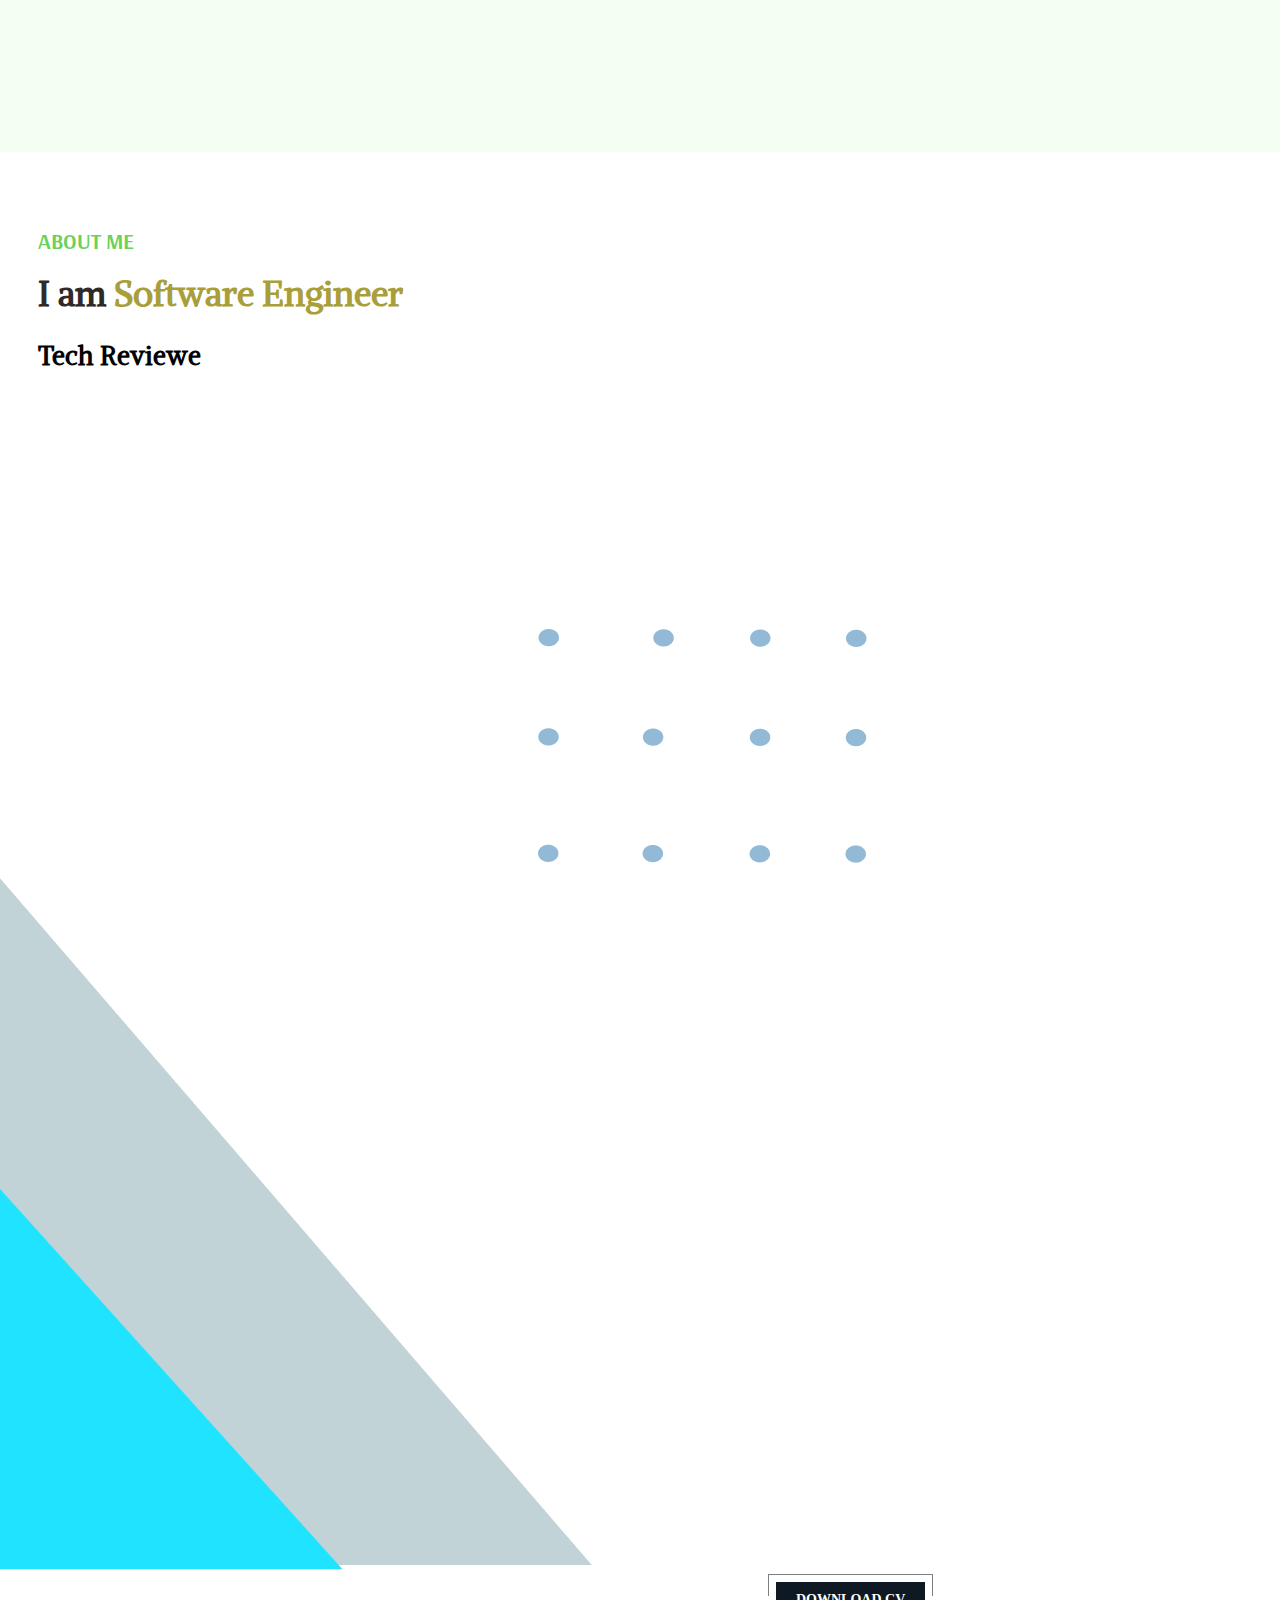
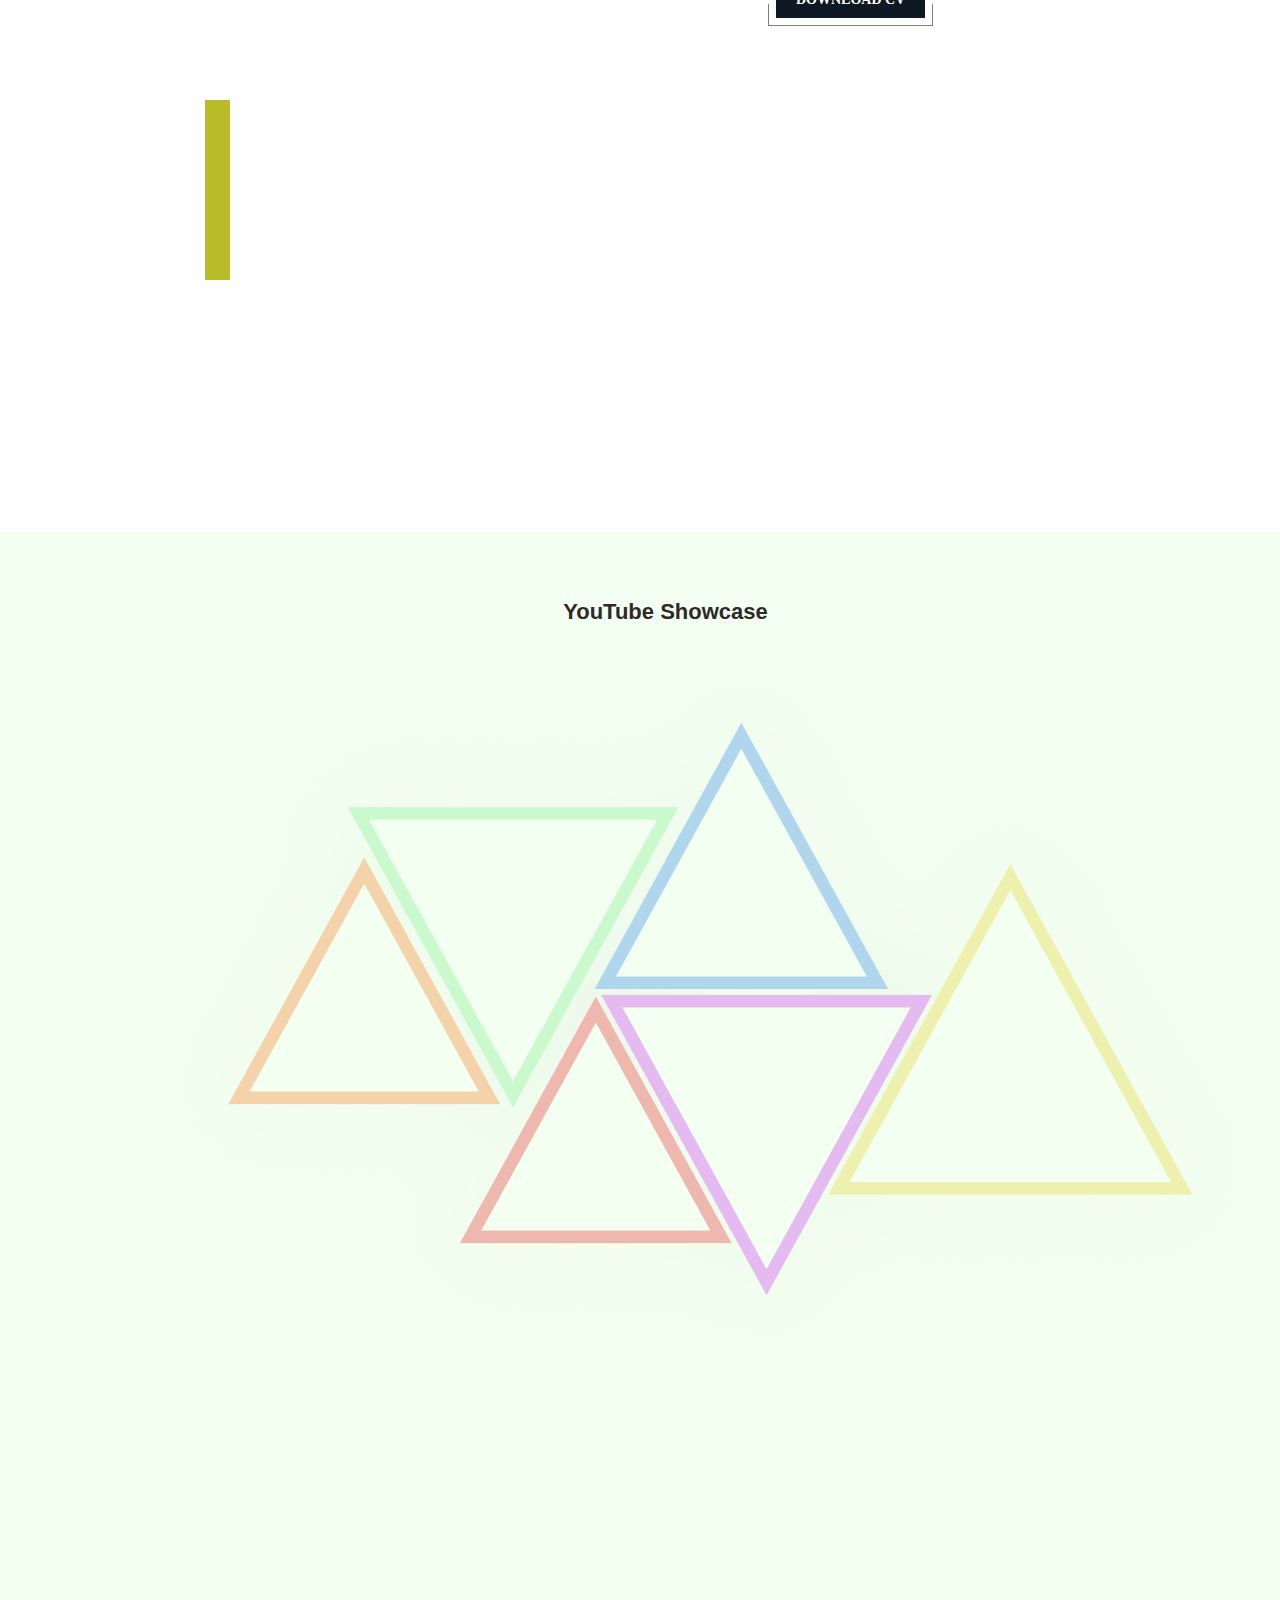
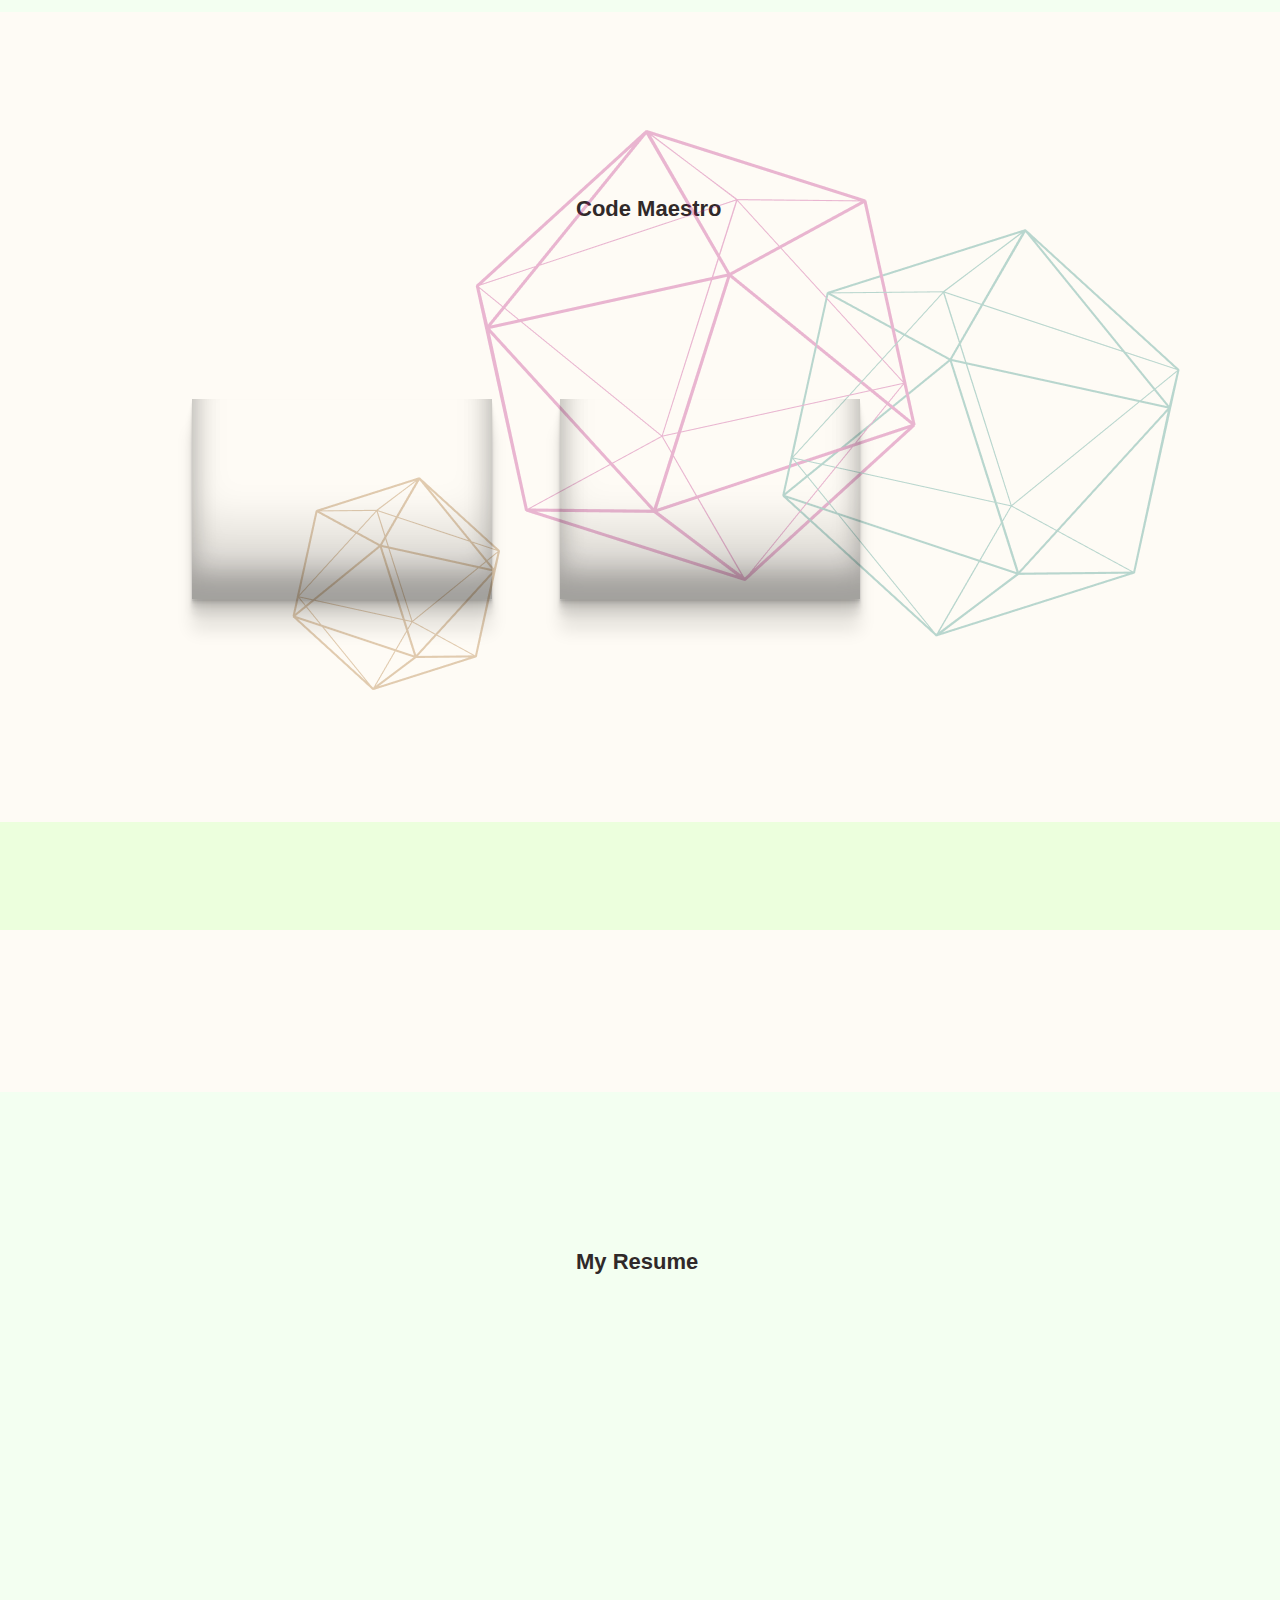
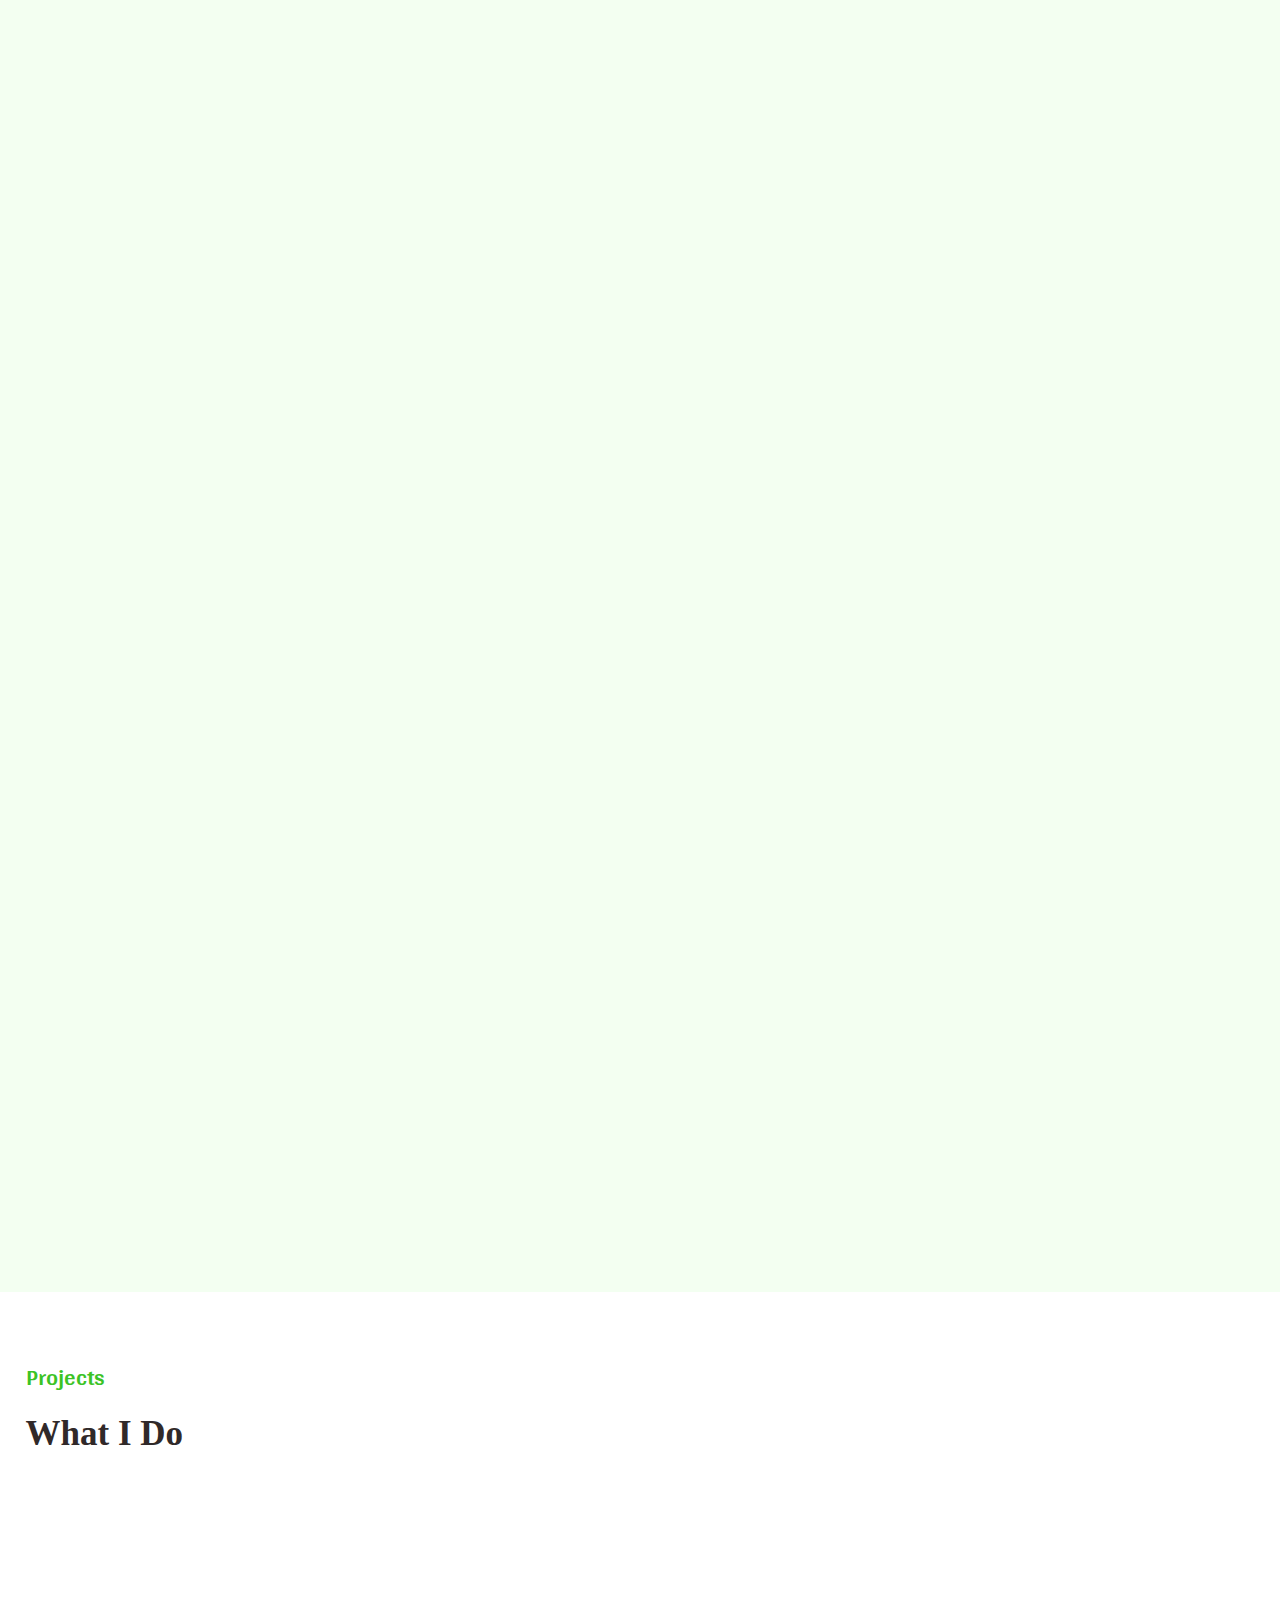
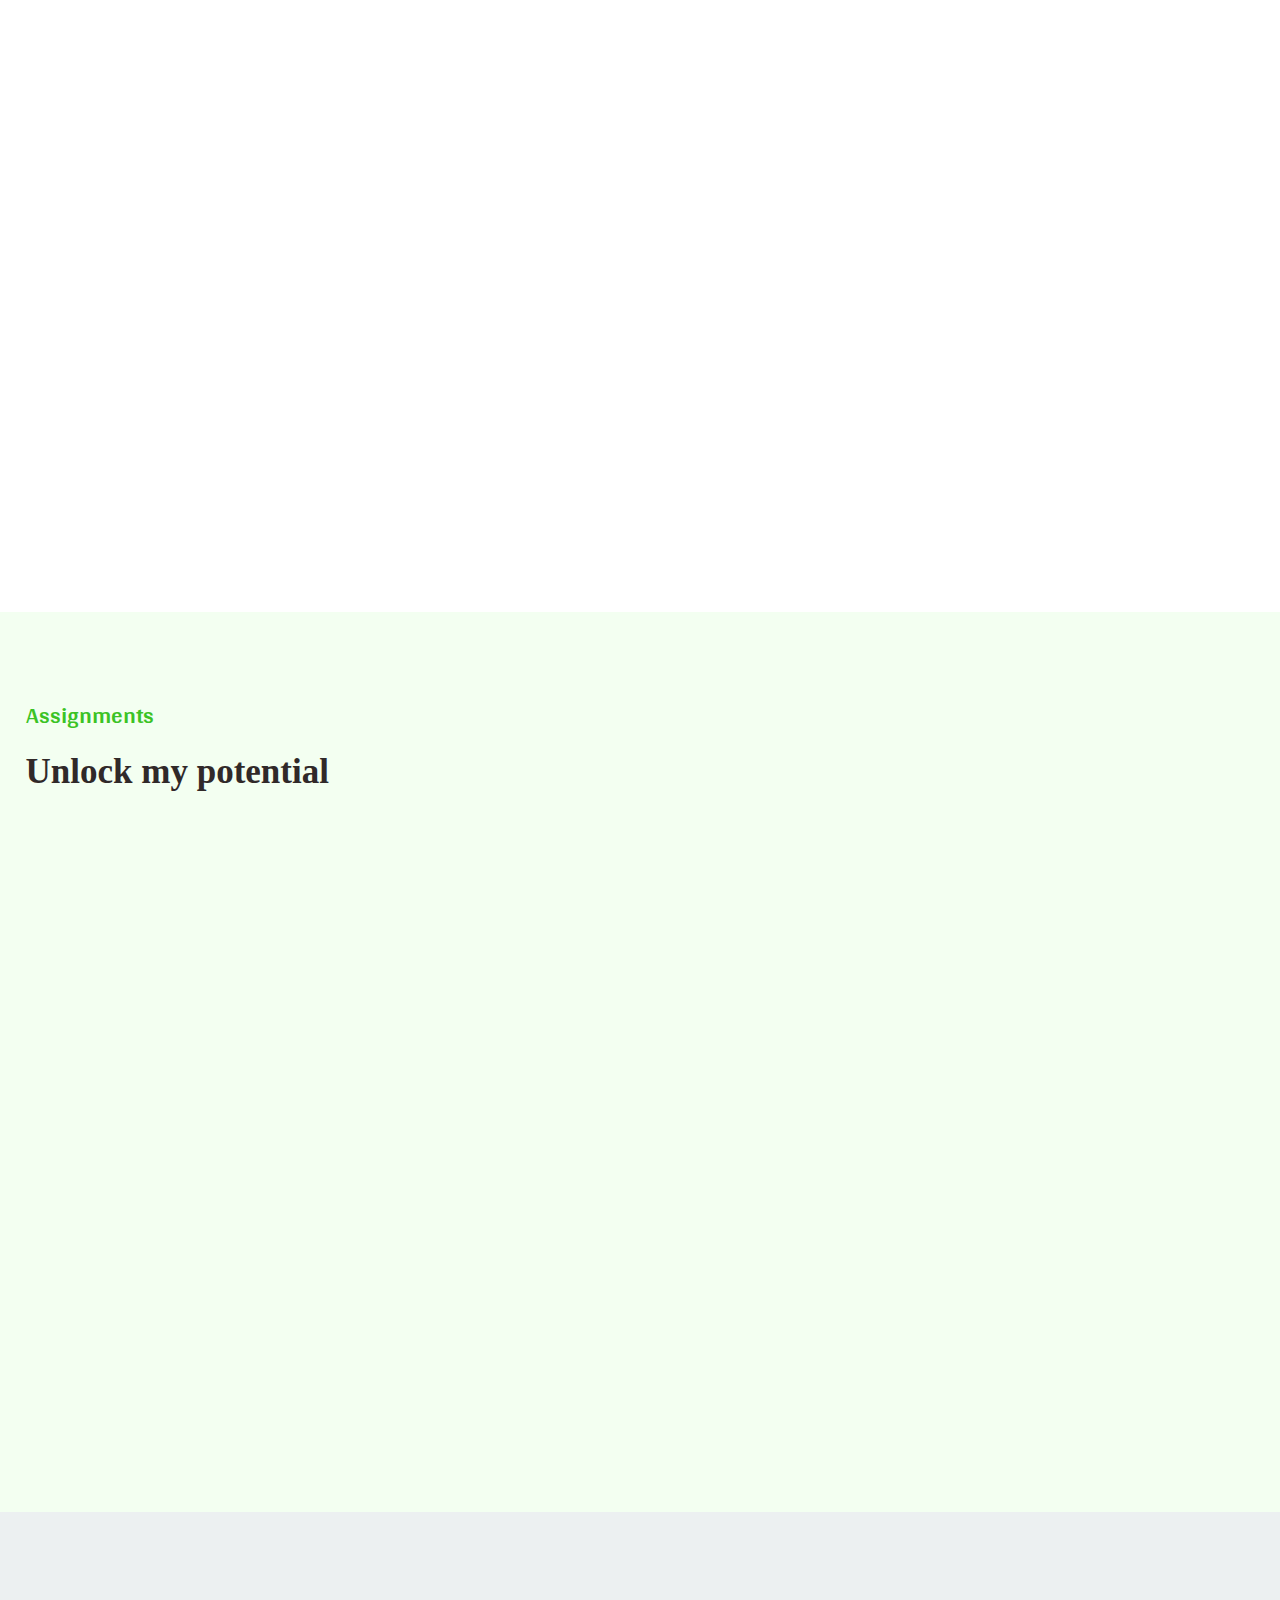
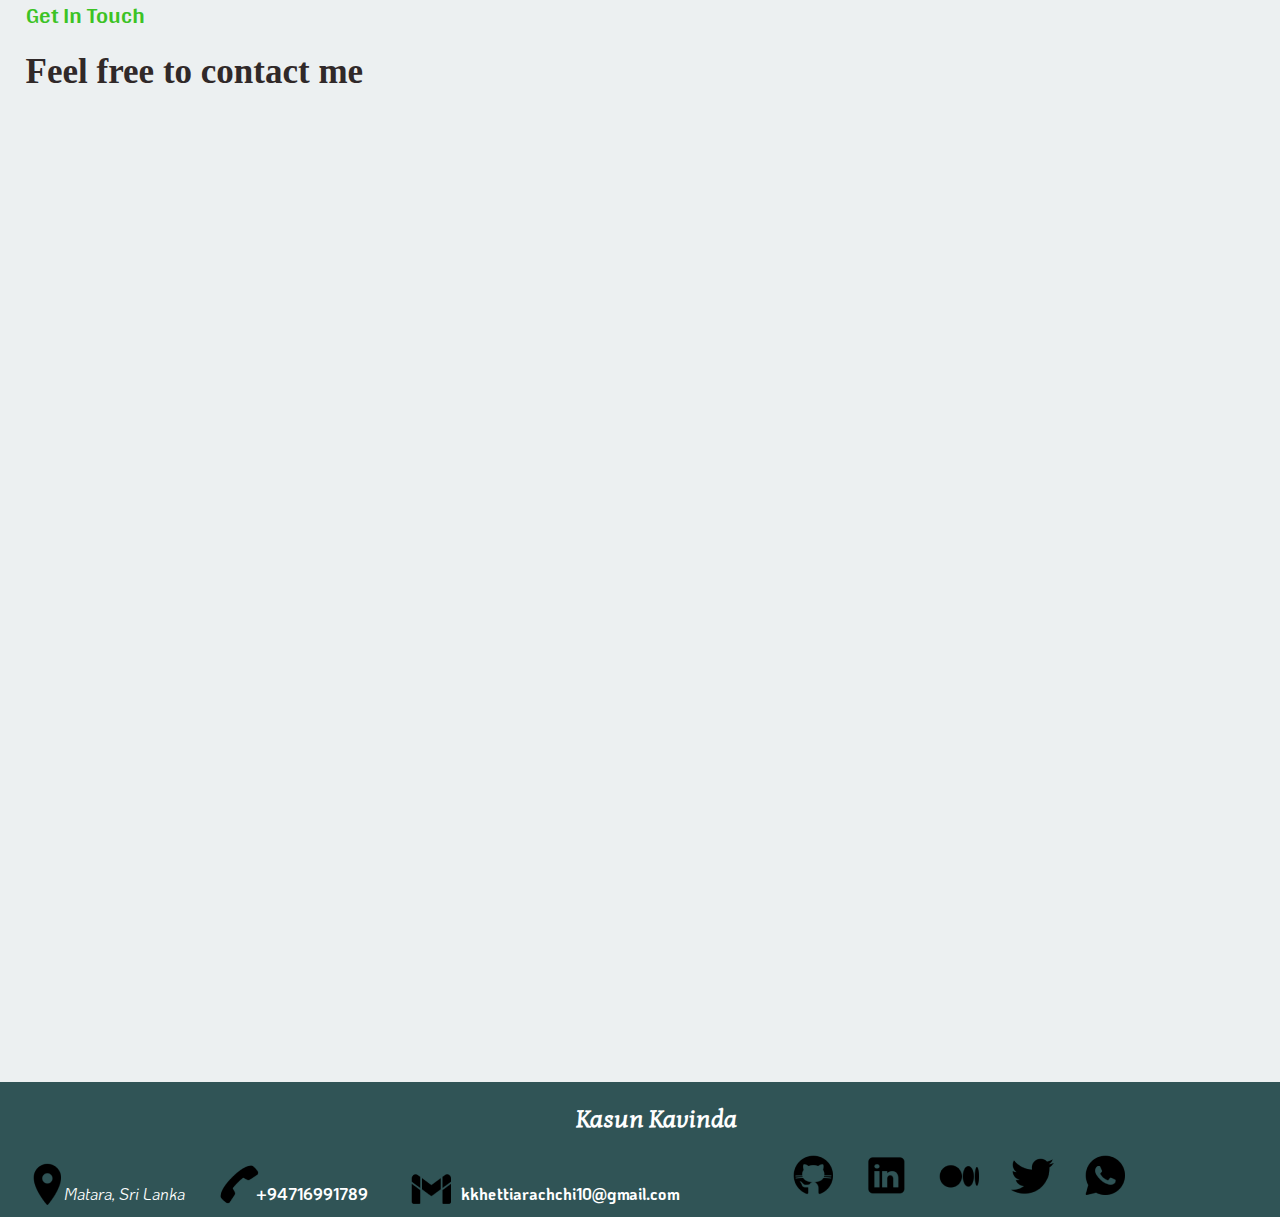
==== commit 9756cf60: "complete the assignment section and mobile navigation" ====
--- a/index.html
+++ b/index.html
@@ -19,17 +19,19 @@
           rel="stylesheet">
     <link href="https://unpkg.com/aos@2.3.1/dist/aos.css" rel="stylesheet">
     <link rel="stylesheet" href="https://cdnjs.cloudflare.com/ajax/libs/animate.css/4.1.1/animate.min.css"/>
-    <link rel="stylesheet" href="/assets/css/header.css">
-    <link rel="stylesheet" href="/assets/css/normalize.css">
-    <link rel="stylesheet" href="/assets/css/hero.css">
-    <link rel="stylesheet" href="/assets/css/about.css">
-    <link rel="stylesheet" href="/assets/css/youtube.css">
-    <link rel="stylesheet" href="/assets/css/skills.css">
-    <link rel="stylesheet" href="/assets/css/resume.css">
-    <link rel="stylesheet" href="/assets/css/project.css">
-    <link rel="stylesheet" href="/assets/css/assignment.css">
-    <link rel="stylesheet" href="/assets/css/contact.css">
-    <link rel="stylesheet" href="/assets/css/footer.css">
+    <link rel="stylesheet" href="../assets/css/header.css">
+    <link rel="stylesheet" href="../assets/css/normalize.css">
+    <link rel="stylesheet" href="../assets/css/cursor.css">
+    <link rel="stylesheet" href="../assets/css/hero.css">
+    <link rel="stylesheet" href="../assets/css/about.css">
+    <link rel="stylesheet" href="../assets/css/youtube.css">
+    <link rel="stylesheet" href="../assets/css/skills.css">
+    <link rel="stylesheet" href="../assets/css/resume.css">
+    <link rel="stylesheet" href="../assets/css/project.css">
+    <link rel="stylesheet" href="../assets/css/assignment.css">
+    <link rel="stylesheet" href="../assets/css/contact.css">
+    <link rel="stylesheet" href="../assets/css/footer.css">
+
 
 
 </head>
@@ -39,6 +41,7 @@
 <div id="loading-screen">
     <img src="assets/images/Welcome.gif" alt="logo">
 </div>
+
 
 <header>
 
@@ -48,7 +51,14 @@
             <img src="../assets/images/logos/my_logo/My_Logo.svg" alt="Kaviya" width="57" title="logo - Kaviya">
         </picture>
 
-        <img src="../assets/images/icons8-menu-128.png" alt="" width="50" id="menu">
+        <div class="navIcon">
+            <img src="../assets/images/icons8-menu-128.png" alt="" width="50" id="menu">
+        </div>
+        <div class="navIcon">
+            <img src="../assets/images/icons8-close-64.png" alt="" width="50" id="menu_close">
+        </div>
+
+
         <nav>
             <dl id="header_navigation" >
                 <dd><a href="#home">Home</a></dd>
@@ -58,11 +68,28 @@
                 <dd><a href="gallery.html">Gallery</a></dd>
                 <dd><a href="#contact">Contact</a></dd>
             </dl>
+
+            <div id="mobile_navigation">
+
+                <dl id="header_navigation_mobile" >
+                    <dd><a href="#home">Home</a></dd>
+                    <dd><a href="#about">About</a></dd>
+                    <dd><a href="#project">Project</a></dd>
+                    <dd><a href="#assignment">Assignment</a></dd>
+                    <dd><a href="gallery.html">Gallery</a></dd>
+                    <dd><a href="#contact">Contact</a></dd>
+                </dl>
+
+            </div>
+
+
         </nav>
     </section>
 </header>
 
 <main>
+    <div class="cursor"></div>
+
     <section id="home">
 
 
@@ -567,17 +594,17 @@
                 <div id="connect4_images">
 
                     <picture data-aos="zoom-out-left">
-                        <source media="(min-width: 1000px)" srcset="/assets/images/projects/connect_4_game/cn_pic_1.png">
-                        <source media="(min-width: 700px)" srcset="/assets/images/projects/connect_4_game/cn_pic_1_(1).png">
-                        <source media="(min-width: 400px)" srcset="/assets/images/projects/connect_4_game/cn_pic_1_(2).png">
-                        <img src="/assets/images/projects/connect_4_game/cn_pic_1_(2).png" alt="" title="project image 1">
+                        <source media="(min-width: 1000px)" srcset="../assets/images/projects/connect_4_game/cn_pic_1.png">
+                        <source media="(min-width: 700px)" srcset="../assets/images/projects/connect_4_game/cn_pic_1_(1).png">
+                        <source media="(min-width: 400px)" srcset="../assets/images/projects/connect_4_game/cn_pic_1_(2).png">
+                        <img src="../assets/images/projects/connect_4_game/cn_pic_1_(2).png" alt="" title="project image 1">
                     </picture>
 
                     <picture data-aos="zoom-out-left">
-                        <source media="(min-width: 1000px)" srcset="/assets/images/projects/connect_4_game/cn_pic_2.png">
-                        <source media="(min-width: 700px)" srcset="/assets/images/projects/connect_4_game/cn_pic_2_(1).png">
-                        <source media="(min-width: 400px)" srcset="/assets/images/projects/connect_4_game/cn_pic_2_(2).png">
-                        <img src="/assets/images/projects/connect_4_game/cn_pic_2_(2).png" alt="" title="project image 2">
+                        <source media="(min-width: 1000px)" srcset=.."/assets/images/projects/connect_4_game/cn_pic_2.png">
+                        <source media="(min-width: 700px)" srcset="../assets/images/projects/connect_4_game/cn_pic_2_(1).png">
+                        <source media="(min-width: 400px)" srcset="../assets/images/projects/connect_4_game/cn_pic_2_(2).png">
+                        <img src="../assets/images/projects/connect_4_game/cn_pic_2_(2).png" alt="" title="project image 2">
                     </picture>
 
                 </div>
@@ -599,8 +626,7 @@
           <div class="card"  data-aos="flip-right" data-aos-duration="1000">
                <div class="img">
 
-                   <iframe src="https://kasunkvi.github.io/assignment_03_html_css/case_01/index.html" frameborder="0" scrolling="no">
-                   </iframe>
+                   <img src="/assets/images/skills/assignment_03_case_01.png" alt="">
 
                </div>
 
@@ -610,7 +636,7 @@
                     <p class="text head">Assignment 03</p>
                     <span class="case">Case 01</span>
                     <span class="span"><a href="https://kasunkvi.github.io/assignment_03_html_css/case_01/index.html" target="_blank">Full View</a></span>
-                    <p class="text price"><a href="" target="_blank">GitHub</a></p>
+                    <p class="text price"><a href="https://github.com/KasunKVI/assignment_03_html_css/tree/master/case_01" target="_blank">GitHub</a></p>
                 </div>
 
             </div>
@@ -618,8 +644,7 @@
             <div class="card"  data-aos="flip-right" data-aos-duration="1000">
                 <div class="img">
 
-                    <iframe src="https://kasunkvi.github.io/assignment_03_html_css/case_02/index.html" frameborder="0" scrolling="no">
-                    </iframe>
+                    <img src="/assets/images/skills/assignment_03_case_02.png" alt="">
 
                 </div>
 
@@ -629,15 +654,15 @@
                     <p class="text head">Assignment 03</p>
                     <span class="case">Case 02</span>
                     <span class="span"><a href="https://kasunkvi.github.io/assignment_03_html_css/case_02/index.html" target="_blank">Full View</a></span>
-                    <p class="text price"><a href="" target="_blank">GitHub</a></p>
+                    <p class="text price"><a href="https://github.com/KasunKVI/assignment_03_html_css/tree/master/case_02" target="_blank">GitHub</a></p>
+
                 </div>
 
             </div>
             <div class="card"  data-aos="flip-right" data-aos-duration="1000">
                 <div class="img">
 
-                    <iframe src="https://kasunkvi.github.io/assignment_03_html_css/case_03/index.html" frameborder="0" scrolling="no">
-                    </iframe>
+                    <img src="/assets/images/skills/assignment_03_case_03.png" alt="">
 
                 </div>
 
@@ -647,15 +672,14 @@
                     <p class="text head">Assignment 03</p>
                     <span class="case">Case 03</span>
                     <span class="span"><a href="https://kasunkvi.github.io/assignment_03_html_css/case_03/index.html" target="_blank">Full View</a></span>
-                    <p class="text price"><a href="" target="_blank">GitHub</a></p>
+                    <p class="text price"><a href="https://github.com/KasunKVI/assignment_03_html_css/tree/master/case_03" target="_blank">GitHub</a></p>
                 </div>
 
             </div>
             <div class="card"  data-aos="flip-right" data-aos-duration="1000">
                 <div class="img">
 
-                    <iframe src="https://kasunkvi.github.io/assignment_03_html_css/case_04/index.html" frameborder="0" scrolling="no">
-                    </iframe>
+                    <img src="/assets/images/skills/assignment_03_case_04.png" alt="">
 
                 </div>
 
@@ -665,15 +689,14 @@
                     <p class="text head">Assignment 03</p>
                     <span class="case">Case 04</span>
                     <span class="span"><a href="https://kasunkvi.github.io/assignment_03_html_css/case_04/index.html" target="_blank">Full View</a></span>
-                    <p class="text price"><a href="" target="_blank">GitHub</a></p>
+                    <p class="text price"><a href="https://github.com/KasunKVI/assignment_03_html_css/tree/master/case_04" target="_blank">GitHub</a></p>
                 </div>
 
             </div>
             <div class="card"  data-aos="flip-right" data-aos-duration="1000">
                 <div class="img">
 
-                    <iframe src="https://kasunkvi.github.io/assignment_03_html_css/case_05/index.html" frameborder="0" scrolling="no">
-                    </iframe>
+                    <img src="/assets/images/skills/assignment_03_case_05.png" alt="">
 
                 </div>
 
@@ -683,14 +706,14 @@
                     <p class="text head">Assignment 03</p>
                     <span class="case">Case 05</span>
                     <span class="span"><a href="https://kasunkvi.github.io/assignment_03_html_css/case_05/index.html" target="_blank">Full View</a></span>
-                    <p class="text price"><a href="" target="_blank">GitHub</a></p>
+                    <p class="text price"><a href="https://github.com/KasunKVI/assignment_03_html_css/tree/master/case_05" target="_blank">GitHub</a></p>
                 </div>
 
             </div>
 
         </div>
         <div class="container" data-aos="zoom-in">
-            <div class="btn"><a href="assignment.html">More >></a></div>
+            <div class="btn"><a href="maintain/assignment_maintain.html">More >></a></div>
         </div>
 
     </section>
@@ -706,9 +729,9 @@
 
             <div id="contact_instruction"   data-aos="flip-up" data-aos-duration="800">
                 <picture>
-                    <source media="(min-width: 1000px)" srcset="/assets/images/Rectangle_124.png">
-                    <source media="(min-width: 600px)" srcset="/assets/images/Rectangle_124_(1).png">
-                    <img src="/assets/images/Rectangle_124_(1).png" alt="" title="project image 1">
+                    <source media="(min-width: 1000px)" srcset="../assets/images/Rectangle_124.png">
+                    <source media="(min-width: 600px)" srcset="../assets/images/Rectangle_124_(1).png">
+                    <img src="../assets/images/Rectangle_124_(1).png" alt="" title="project image 1">
                 </picture>
 
                 <p>
@@ -793,6 +816,9 @@
     </div>
 </footer>
 
+<script src="../assets/js/lib/jquery.min.js"></script>
+<script src="../assets/js/cursor.js"></script>
+<script src="../assets/js/header_navigation.js"></script>
 <script src="../assets/style.js"></script>
 <script>
 
@@ -809,5 +835,6 @@
 <script>
     AOS.init();
 </script>
+
 </body>
 </html>--- a/assets/css/style.css
+++ b/assets/css/style.css
@@ -10,7 +10,6 @@
     align-items: center;
     z-index: 9999;
 }
-
 #loading-screen img{
     width: 300px;
 }
@@ -18,14 +17,12 @@
     z-index: 1;
 }
 
-body{
+body, #home,#about,#youtube,#skills,#resume,#project,#assignment,#contact,footer{
     overflow-x: hidden !important;
 }
-@media all {
-
+@media all and (max-width: 425px){
     body{
         overflow-x: hidden !important;
     }
-
 }
 
--- a/assets/css/cursor.css
+++ b/assets/css/cursor.css
@@ -0,0 +1,64 @@
+.cursor {
+    width: 25px;
+    height: 25px;
+    border: 1px solid white;
+    border-radius: 50%;
+    position: absolute;
+    transition-duration: 200ms;
+    transition-timing-function: ease-out;
+    animation: cursorAnim .2s infinite alternate;
+    pointer-events: none;
+    z-index: 99999999;
+}
+
+.cursor::after {
+    content: "";
+    width: 25px;
+    height: 25px;
+    position: absolute;
+    border: 8px solid rgb(128, 128, 128);
+    border-radius: 50%;
+    opacity: .5;
+    top: -8px;
+    left: -8px;
+    animation: cursorAnim2 .4s infinite alternate;
+}
+body{
+    cursor: none;
+}
+
+@keyframes cursorAnim {
+    from {
+        transform: scale(1);
+    }
+    to {
+        transform: scale(.7);
+    }
+}
+
+@keyframes cursorAnim2 {
+    from {
+        transform: scale(1);
+    }
+    to {
+        transform: scale(.4);
+    }
+}
+
+@keyframes cursorAnim3 {
+    0% {
+        transform: scale(1);
+    }
+    50% {
+        transform: scale(3);
+    }
+    100% {
+        transform: scale(1);
+        opacity: 0;
+    }
+}
+
+.expand {
+    animation: cursorAnim3 .5s forwards;
+    border: 1px solid red;
+}--- a/assets/css/skills.css
+++ b/assets/css/skills.css
@@ -5,19 +5,16 @@
     height: 100vh;
     padding-bottom: 20vh;
 }
-#certificate_lang>div:nth-child(2){
+.certificate_lang>div:nth-child(2){
     top: 35vh;
     left: 30vw;
 }
-#certificate_lang>div:last-child{
+.certificate_lang>div:last-child{
     top: 35vh;
     left: 50vw;
 }
 .card1 {
     border-radius: 10px;
-    display: flex;
-    align-items: center;
-    justify-content: center;
     overflow: hidden;
     transition: all 0.6s cubic-bezier(0.23, 1, 0.320, 1);
 }
@@ -44,6 +41,7 @@
     background: linear-gradient(-45deg, #f89b29 0%, #ff0f7b 100% );
     opacity: 0;
     transition: all 0.6s cubic-bezier(0.23, 1, 0.320, 1);
+
 }
 
 .card1:hover .card__content {
@@ -74,18 +72,31 @@
     color: dimgray;
     font-size: 12px;
 }
-#skills2>img:hover{
-    width: 80px;
-    transition: 0.5s ease;
-}
+/*#skills2>img:hover{*/
+/*    width: 80px;*/
+/*    transition: 0.5s ease;*/
+/*}*/
+
 #skills2{
     background:#ECFFDD;
     position: absolute;
+    overflow: hidden;
 }
 #skills>h3{
     position: absolute;
     font-family: 'Poppins', sans-serif;
     color: #302929;
+}
+.certificate_cards>.certificate_lang{
+    display: inline-grid ;
+    margin-left: 5vw;
+    margin-top: 4vh;
+    box-shadow: rgba(0, 0, 0, 0.17) 0px -23px 25px 0px inset, rgba(0, 0, 0, 0.15) 0px -36px 30px 0px inset, rgba(0, 0, 0, 0.1) 0px -79px 40px 0px inset, rgba(0, 0, 0, 0.06) 0px 2px 1px, rgba(0, 0, 0, 0.09) 0px 4px 2px, rgba(0, 0, 0, 0.09) 0px 8px 4px, rgba(0, 0, 0, 0.09) 0px 16px 8px, rgba(0, 0, 0, 0.09) 0px 32px 16px;
+}
+.certificate_cards{
+    position: absolute;
+    top: 39vh;
+    left: 10vw;
 }
 @media all and (min-width: 1440px){
 
@@ -117,9 +128,7 @@
         left: 25vw;
     }
     .card1 {
-        position: absolute;
-        top: 39vh;
-        left: 10vw;
+
         width: 300px;
         height: 200px;
     }
@@ -152,9 +161,6 @@
         left: 20vw;
     }
     .card1 {
-        position: absolute;
-        top: 39vh;
-        left: 10vw;
         width: 300px;
         height: 200px;
     }
@@ -183,9 +189,7 @@
         left: 4vw;
     }
     .card1 {
-        position: absolute;
-        top: 39vh;
-        left: 10vw;
+
         width: 300px;
         height: 200px;
     }
@@ -205,9 +209,6 @@
         font-size: 18px;
     }
     .card1 {
-        position: absolute;
-        top: 35vh;
-        left: 19vw;
         width: 270px;
         height: 180px;
     }
@@ -229,6 +230,13 @@
     }
 
 }
+@media all and (min-width: 425px) and (max-width: 768px){
+    #skills2{
+        height: 700px;
+        width: 280px;
+        left: 60px;
+    }
+}
 @media all and (max-width: 425px){
 
     #square_pattern{
@@ -242,9 +250,6 @@
         font-size: 17px;
     }
     .card1 {
-        position: absolute;
-        top: 35vh;
-        left: 19vw;
         width: 270px;
         height: 180px;
     }
@@ -280,9 +285,7 @@
         font-size: 16px;
     }
     .card1 {
-        position: absolute;
-        top: 35vh;
-        left: 15vw;
+
         width: 270px;
         height: 180px;
     }
@@ -317,9 +320,7 @@
         font-size: 15px;
     }
     .card1 {
-        position: absolute;
-        top: 35vh;
-        left: 8vw;
+
         width: 260px;
         height: 175px;
     }
--- a/assets/css/assignment.css
+++ b/assets/css/assignment.css
@@ -151,14 +151,11 @@
 
 }
 
-.img {
-
-    background-image: url("assets/images/assignment/ezgif.com-video-to-gif.gif");
+.img>img {
     background-size: cover;
     background-position: center;
     width: 100%;
     height: 100%;
-    position: absolute;
     transition: 0.2s ease-in-out;
     z-index: 1;
     border-radius: 20px;
@@ -166,21 +163,23 @@
 }
 
 .textBox {
-    opacity: 0;
+
     display: flex;
     flex-direction: column;
     align-items: center;
     justify-content: center;
-    gap: 15px;
+    gap: 5px;
     transition: 0.2s ease-in-out;
     z-index: 2;
 }
 .textBox > .price>a{
     text-decoration: none;
     color: black;
+
 }
 
 .textBox > .text {
+    opacity: 1;
     font-weight: bold;
 }
 
@@ -188,10 +187,12 @@
     background: #f89b29;
 }
 
-.card:hover > .textBox {
+.card:hover > .textBox > .span, .card:hover > .textBox > .price{
     opacity: 1;
 }
-
+.card:hover > .textBox>.case{
+    display: none;
+}
 .card:hover > .img {
     height: 100%;
     filter: blur(7px);
@@ -219,7 +220,17 @@
     font-family: 'Arya', sans-serif;
     color: black;
 }
-.textBox > span {
+.textBox > .span >a{
+    text-decoration: none;
+    color: orangered;
+}
+.textBox > .span {
+    font-family: 'Black Han Sans', sans-serif;
+    font-weight: bold;
+    color: #837C7C;
+    opacity: 0;
+}
+.textBox> .case{
     font-family: 'Black Han Sans', sans-serif;
     font-weight: bold;
     color: #837C7C;
@@ -230,6 +241,18 @@
     background: lightseagreen;
     padding: 8px;
     border-radius: 15px;
+    opacity: 0;
+}
+
+.assignments{
+    position: absolute;
+    top: 30vh;
+    left: 5vw;
+}
+.assignments>.card{
+    display: inline-grid;
+    margin-left: 7vw;
+    margin-top: 4vh;
 }
 @media all and (min-width: 1440px){
     #assignment_header>h4{
@@ -243,10 +266,7 @@
         width: 200px;
         font-size: 18px;
     }
-    .card {
-        position: absolute;
-        left: 10vw;
-        top: 30vh;
+    .card{
         width: 195px;
         height: 285px;
     }
@@ -256,7 +276,7 @@
     .textBox > .price {
         font-size: 17px;
     }
-    .textBox > span {
+    .textBox > .span {
         font-size: 15px;
     }
 
@@ -277,9 +297,7 @@
         font-size: 17px;
     }
     .card {
-        position: absolute;
-        left: 10vw;
-        top: 35vh;
+
         width: 195px;
         height: 285px;
     }
@@ -289,7 +307,7 @@
     .textBox > .price {
         font-size: 16px;
     }
-    .textBox > span {
+    .textBox > .span {
         font-size: 14px;
     }
 
@@ -310,9 +328,7 @@
         font-size: 15px;
     }
     .card {
-        position: absolute;
-        left: 10vw;
-        top: 33vh;
+
         width: 180px;
         height: 260px;
     }
@@ -322,7 +338,7 @@
     .textBox > .price {
         font-size: 15px;
     }
-    .textBox > span {
+    .textBox > .span {
         font-size: 13px;
     }
 
@@ -342,22 +358,37 @@
         font-size: 17px;
     }
     .card {
-        position: absolute;
-        left: 15vw;
-        top: 30vh;
+        margin-top: 8vh;
         width: 195px;
         height: 275px;
     }
+    .assignments{
+        left: 9vw;
+    }
     .textBox > .head {
         font-size: 19px;
     }
     .textBox > .price {
         font-size: 17px;
     }
-    .textBox > span {
-        font-size: 15px;
-    }
-
+    .textBox > .span {
+        font-size: 15px;
+    }
+    #assignment{
+        height: 150vh;
+    }
+
+}
+@media all and (min-width: 425px) and (max-width: 768px){
+
+
+    .card {
+        left: 27vw;
+        top: 30vh;
+    }
+    #assignment{
+        height: 230vh;
+    }
 }
 @media all and (max-width: 425px){
     #assignment_header>h4{
@@ -374,20 +405,24 @@
         font-size: 15px;
     }
     .card {
-        position: absolute;
-        left: 25vw;
-        top: 30vh;
+       margin-top: 8vh!important;
         width: 200px;
         height: 280px;
     }
+    .assignments{
+        left: 14vw;
+    }
     .textBox > .head {
         font-size: 18px;
     }
     .textBox > .price {
         font-size: 16px;
     }
-    .textBox > span {
+    .textBox > .span {
         font-size: 14px;
+    }
+    #assignment{
+        height: 270vh;
     }
 }
 @media all and (max-width: 375px){
@@ -406,9 +441,7 @@
         font-size: 15px;
     }
     .card {
-        position: absolute;
-        left: 23vw;
-        top: 30vh;
+
         width: 200px;
         height: 270px;
     }
@@ -418,7 +451,7 @@
     .textBox > .price {
         font-size: 15px;
     }
-    .textBox > span {
+    .textBox > .span {
         font-size: 13px;
     }
 }
@@ -442,9 +475,7 @@
         font-size: 15px;
     }
     .card {
-        position: absolute;
-        left: 20vw;
-        top: 35vh;
+
         width: 180px;
         height: 250px;
     }
@@ -454,7 +485,10 @@
     .textBox > .price {
         font-size: 15px;
     }
-    .textBox > span {
+    .textBox > .span {
         font-size: 13px;
     }
-}
+    #assignment{
+        height: 250vh;
+    }
+}
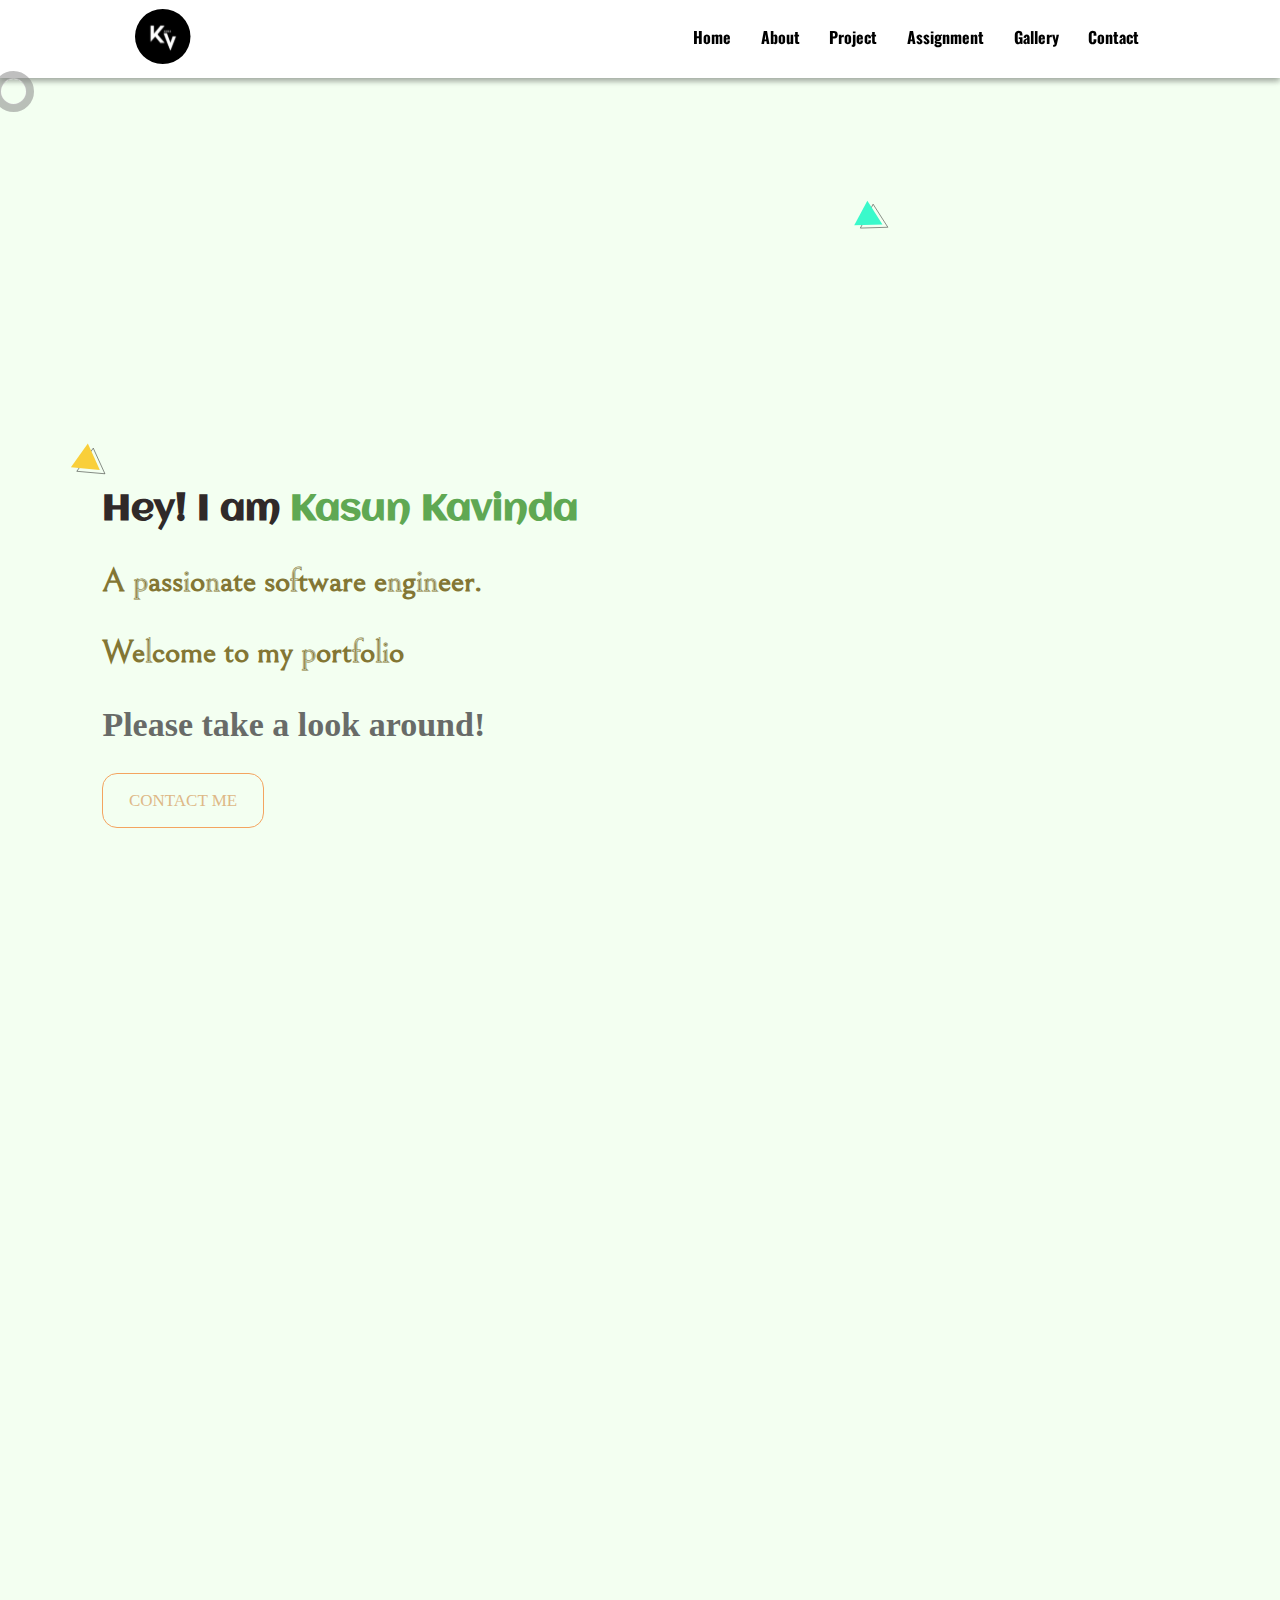
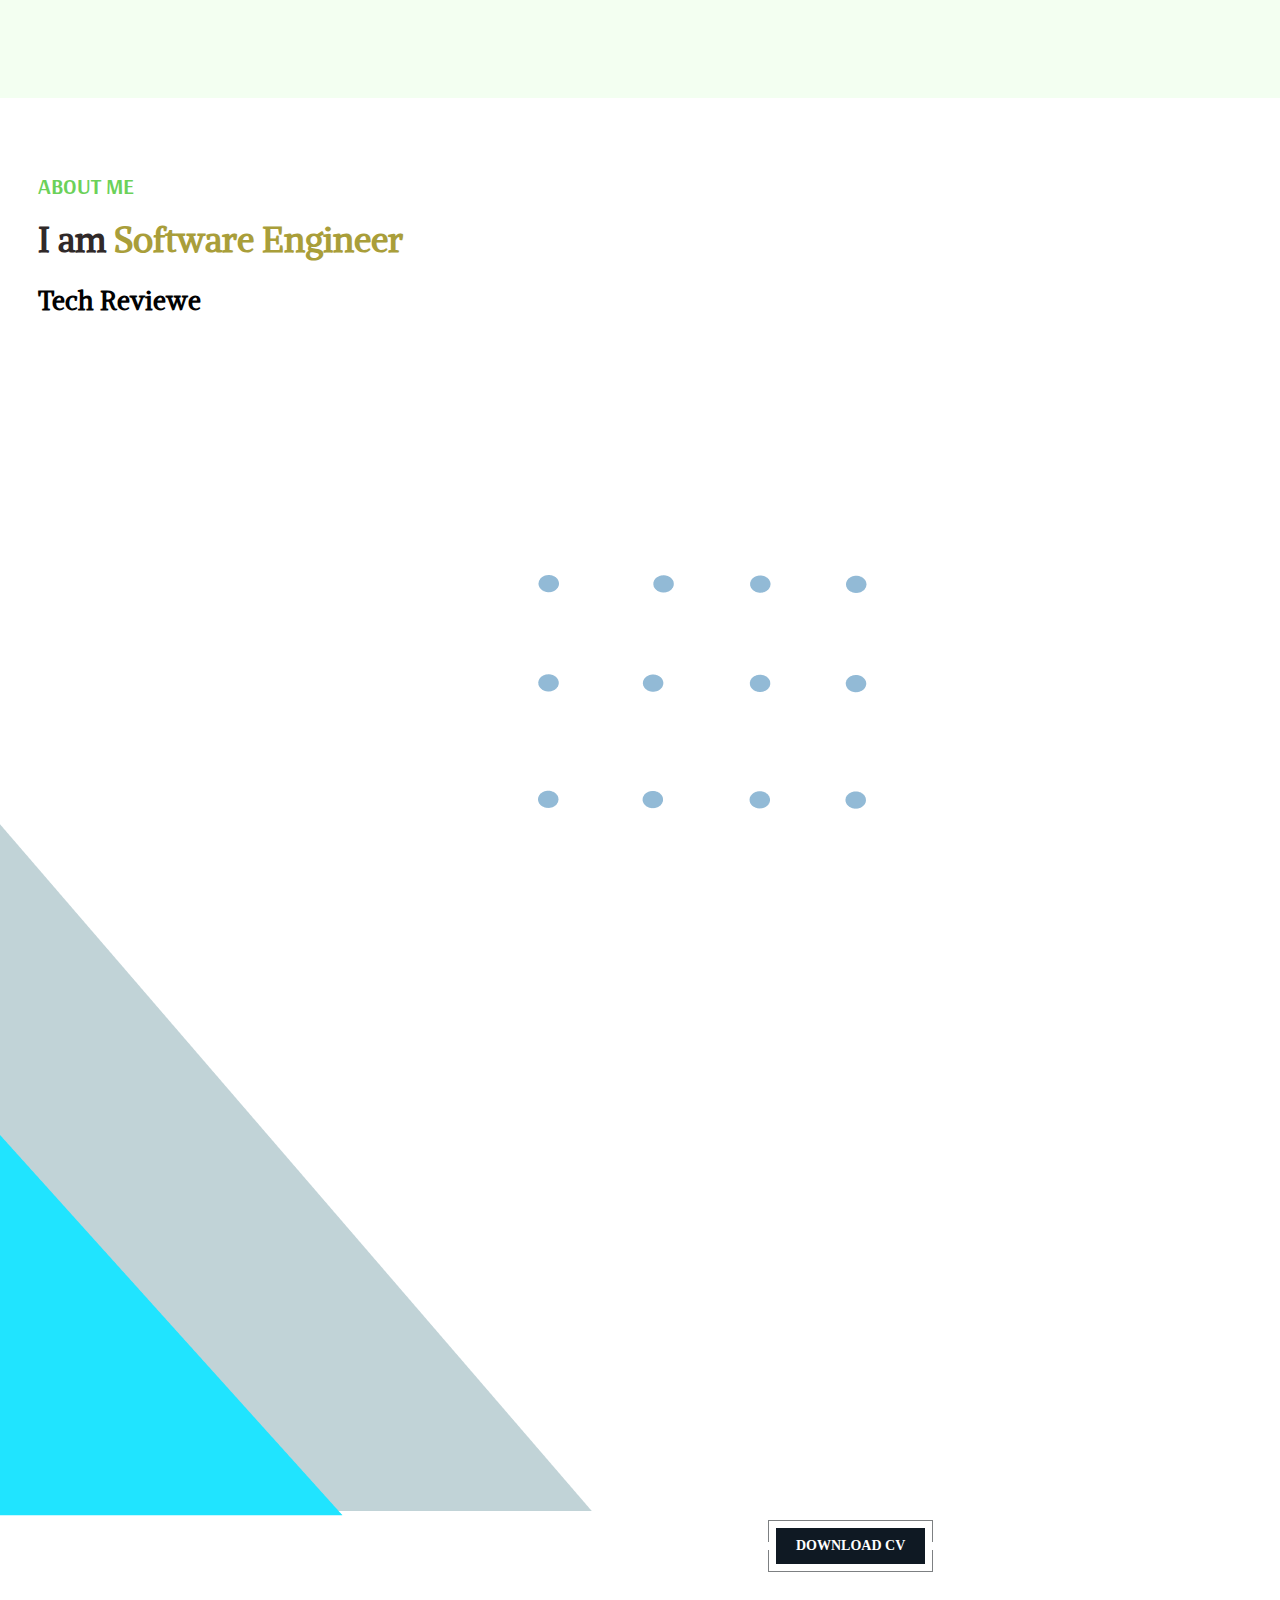
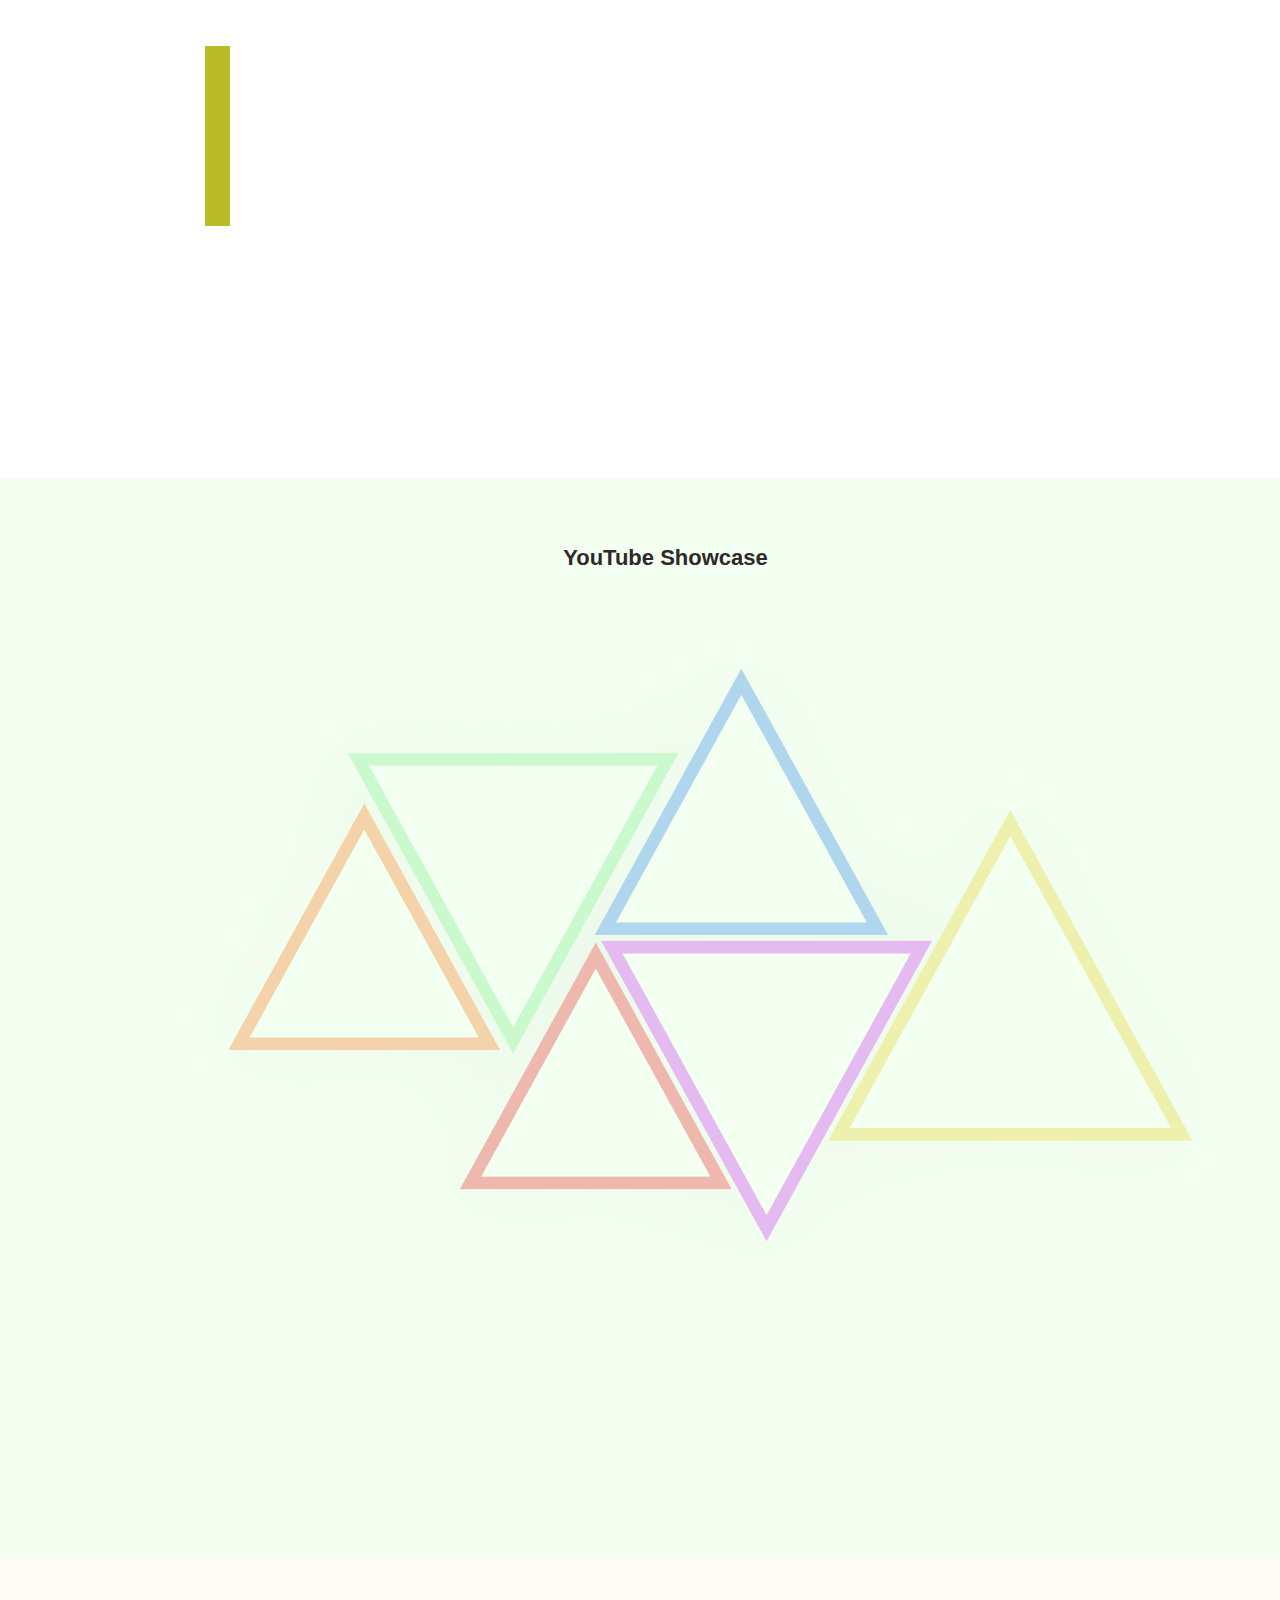
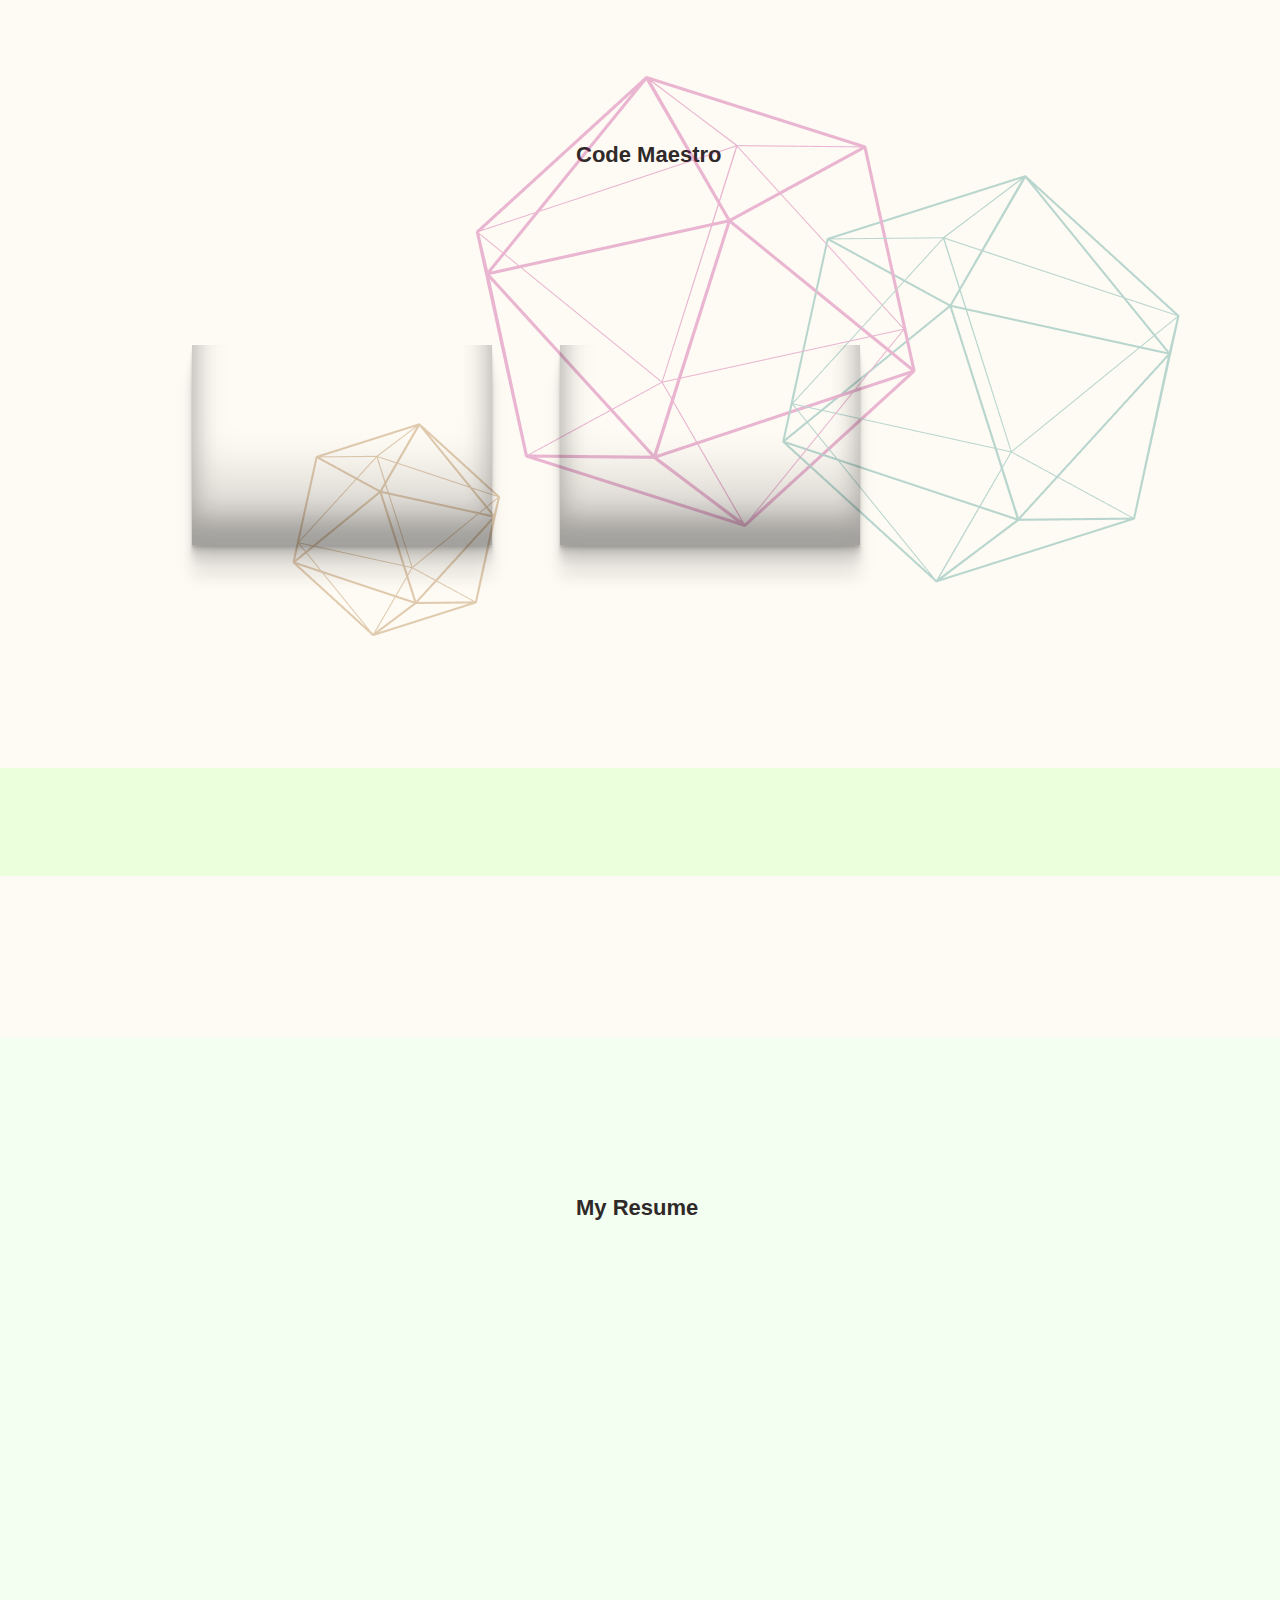
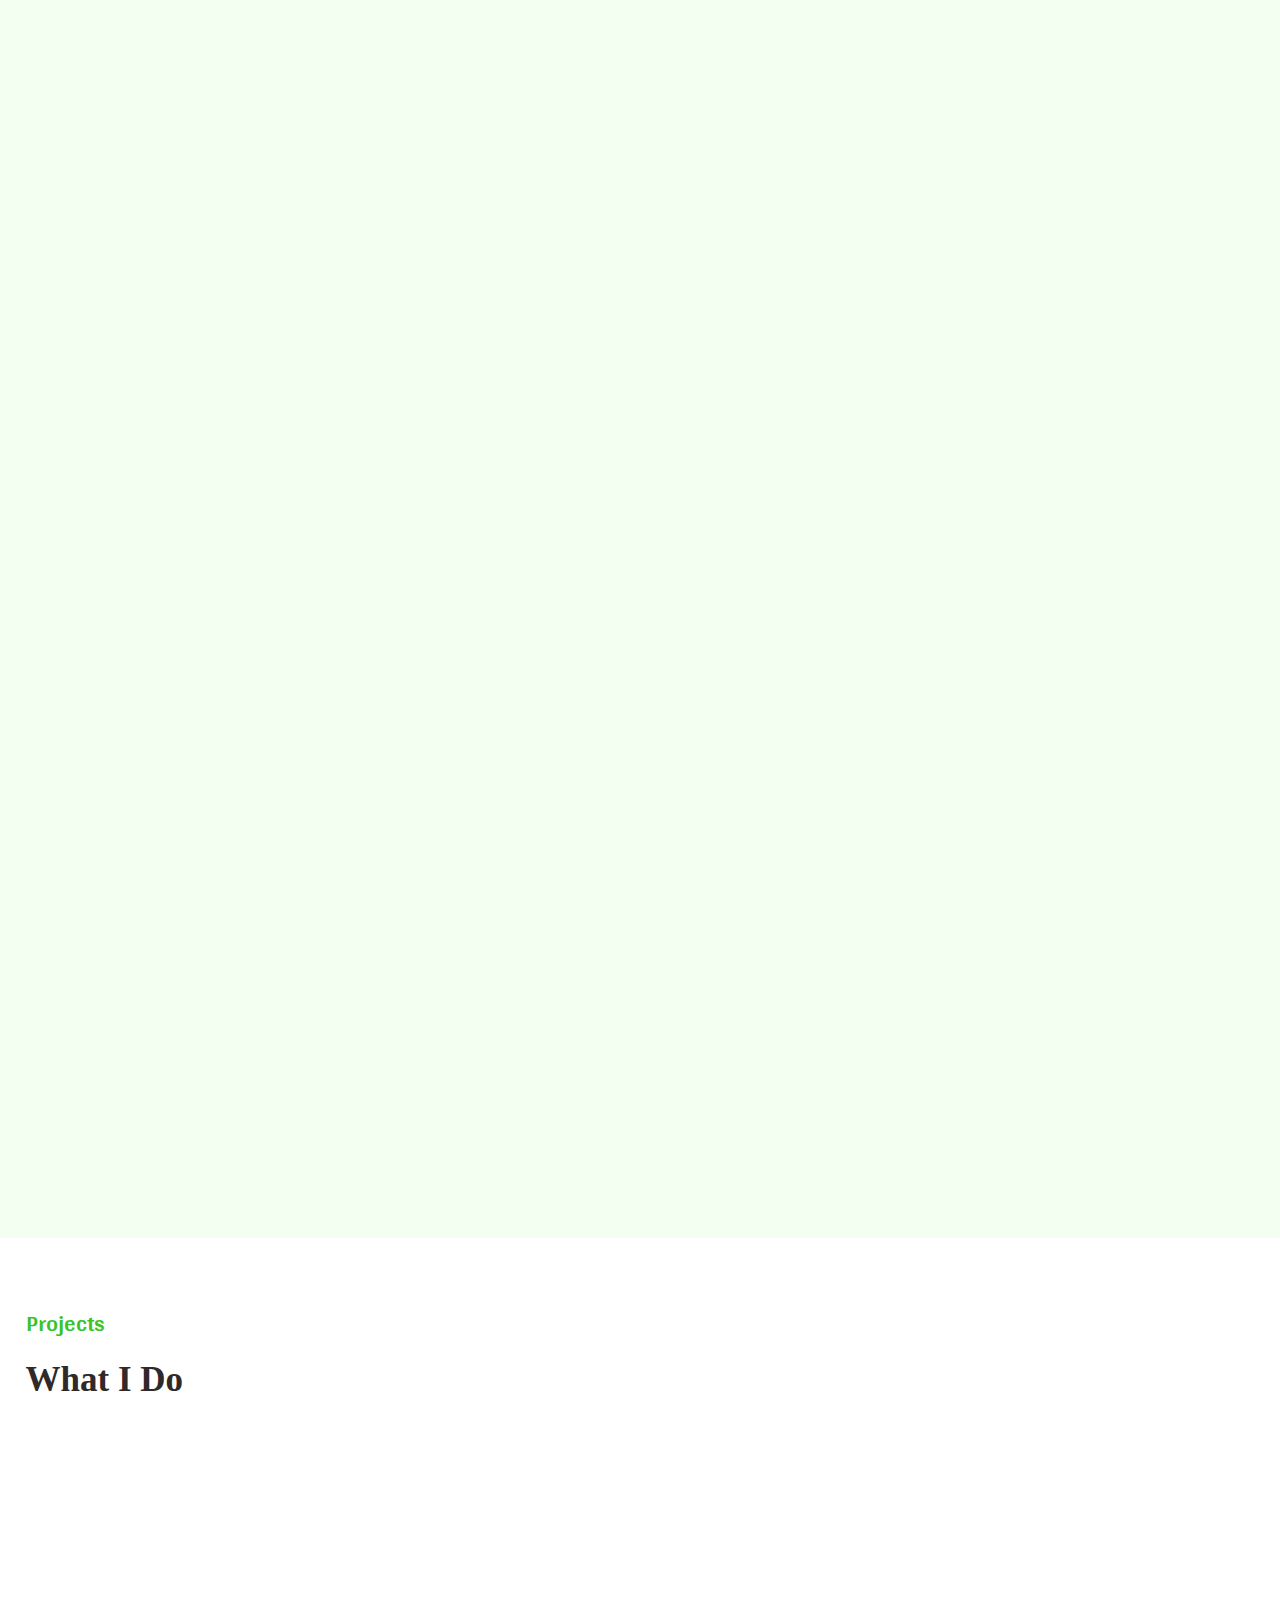
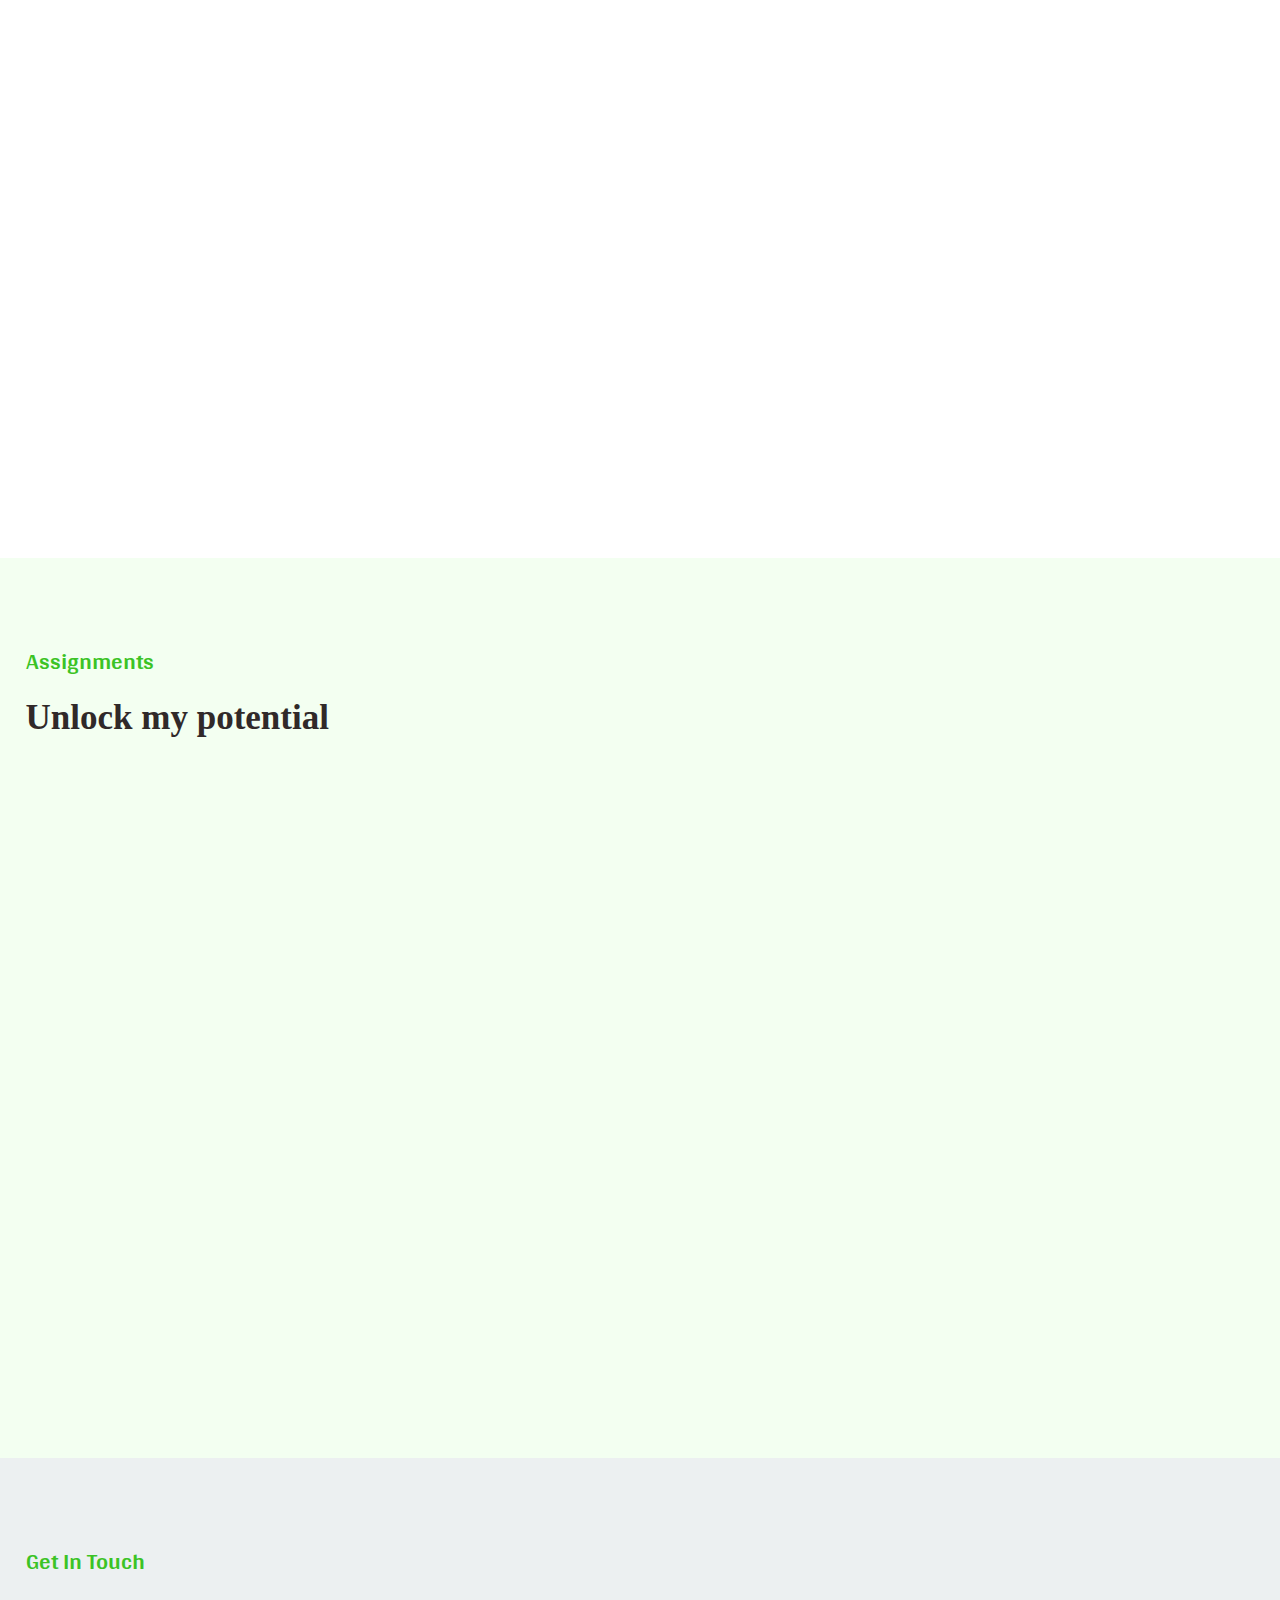
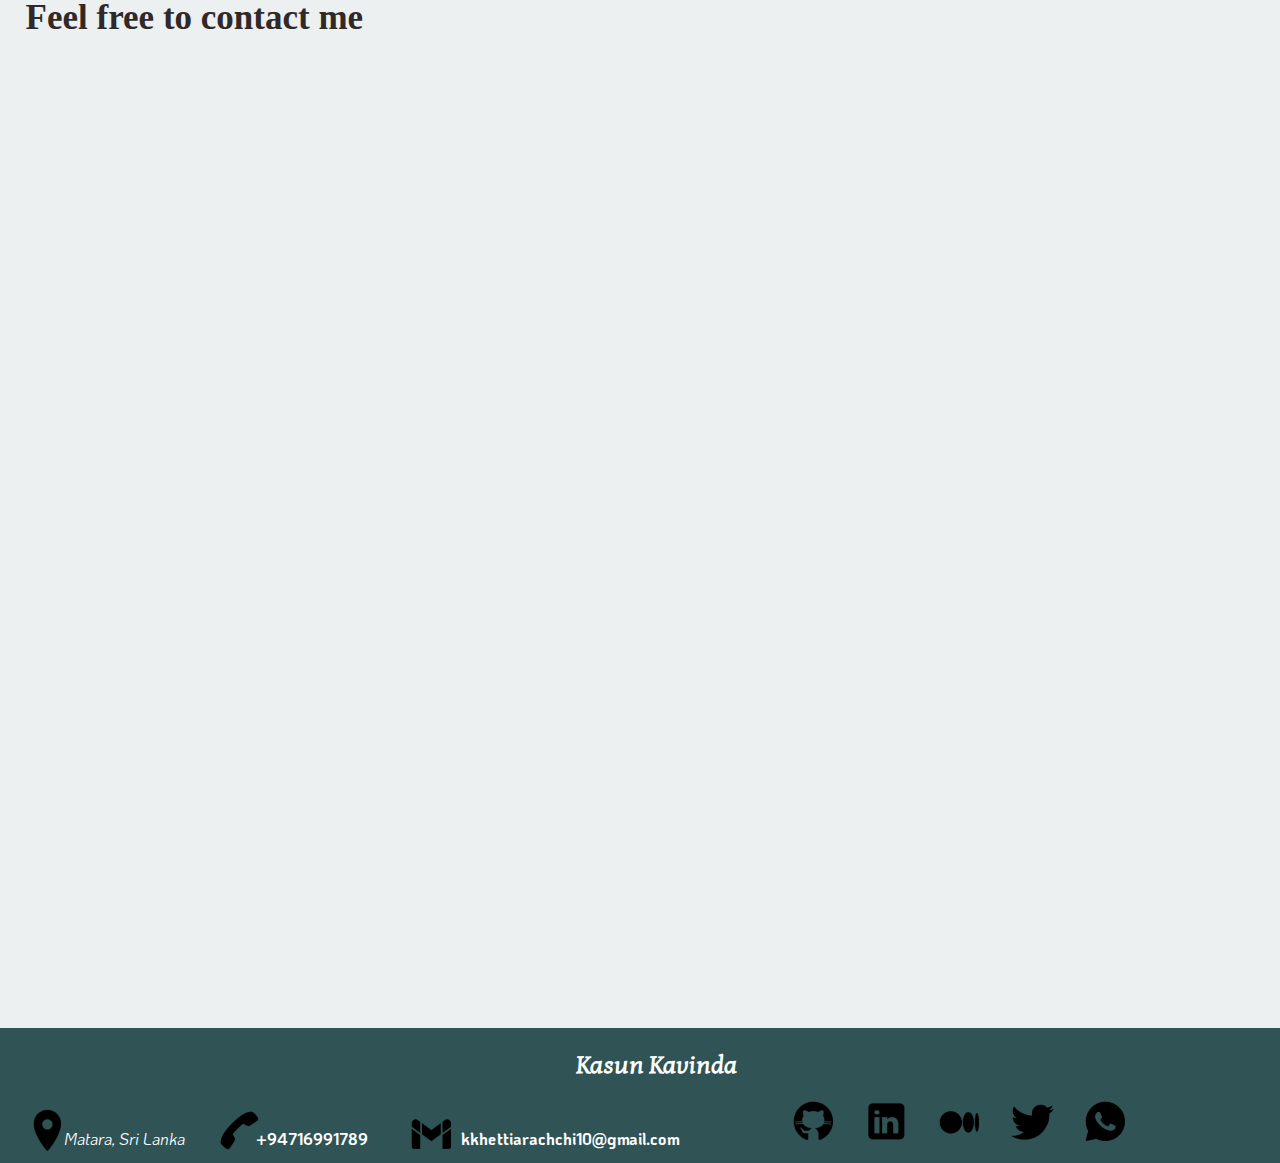
==== commit d31b76e2: "add back to top btn" ====
--- a/index.html
+++ b/index.html
@@ -18,7 +18,10 @@
     Black+Han+Sans&family=Glory:wght@500&family=Jomolhari&family=KoHo:wght@600&family=Kotta+One&family=Oswald&display=swap"
           rel="stylesheet">
     <link href="https://unpkg.com/aos@2.3.1/dist/aos.css" rel="stylesheet">
+    <link rel="stylesheet" href="https://maxcdn.bootstrapcdn.com/font-awesome/4.5.0/css/font-awesome.min.css">
+    <link href="https://fonts.googleapis.com/css?family=Merriweather:400,900,900i" rel="stylesheet">
     <link rel="stylesheet" href="https://cdnjs.cloudflare.com/ajax/libs/animate.css/4.1.1/animate.min.css"/>
+    <link rel="stylesheet" href="../assets/css/bct.css">
     <link rel="stylesheet" href="../assets/css/header.css">
     <link rel="stylesheet" href="../assets/css/normalize.css">
     <link rel="stylesheet" href="../assets/css/cursor.css">
@@ -740,39 +743,39 @@
                 </p>
             </div>
 
-            <form action="">
+            <form action="https://script.google.com/macros/s/AKfycby2Au1e-CWcBpjxxq4grXBT0C8bqyv6mVpa-apNR5tS7uyzmptJ0n7cIILwvAPjww-Wng/exec" id="contactForm">
             <div>
 
 
                 <div class="inputContainer1"   data-aos="zoom-in-up" data-aos-duration="800">
-                    <input required="required" id="inputField1" placeholder="Name" type="text">
+                    <input required="required" id="inputField1" placeholder="Name" name="name" type="text">
                     <label class="nameLabel" for="inputField1">Name</label>
                 </div>
 
                 <div class="inputContainer2"  data-aos="zoom-in-up" data-aos-duration="800">
-                    <input required="required" id="inputField2" placeholder="Email" type="email">
+                    <input required="required" id="inputField2" placeholder="Email" name="email" type="email">
                     <label class="emailLabel" for="inputField2">Email</label>
                 </div>
 
                 <div class="inputContainer3"  data-aos="zoom-in-up" data-aos-duration="800">
-                    <input required="required" id="inputField3" placeholder="Contact" type="tel">
+                    <input required="required" id="inputField3" placeholder="Contact" name="contact" type="tel">
                     <label class="contactLabel" for="inputField3">Contact</label>
                 </div>
 
                 <div class="inputContainer4"  data-aos="zoom-in-up" data-aos-duration="800">
-                    <input required="required" id="inputField4" placeholder="Subject" type="text">
+                    <input required="required" id="inputField4" placeholder="Subject" name="subject" type="text">
                     <label class="subjectLabel" for="inputField4">Subject</label>
                 </div>
 
-                <div class="inputContainer5"  data-aos="zoom-in-up"data-aos-duration="800">
-                    <textarea required="required" id="inputField5" placeholder="Massage" cols="30" rows="10"></textarea>
+                <div class="inputContainer5"  data-aos="zoom-in-up" data-aos-duration="800">
+                    <textarea required="required" id="inputField5" placeholder="Massage" cols="30" rows="10" name="message"></textarea>
                     <label class="massageLabel" for="inputField5">Massage</label>
                 </div>
 
 
             </div>
 
-            <button type="submit" id="submit_btn" data-aos="zoom-in-down" data-aos-duration="1000">
+            <button type="submit" id="submit_btn" data-aos="zoom-in-down" value="Submit"  data-aos-duration="1000">
 
                 <div>Submit</div>
 
@@ -785,7 +788,13 @@
 
             </form>
         </div>
+
+
     </section>
+
+    <a id="button"></a>
+
+
 </main>
 
 <footer>
@@ -816,6 +825,7 @@
     </div>
 </footer>
 
+
 <script src="../assets/js/lib/jquery.min.js"></script>
 <script src="../assets/js/cursor.js"></script>
 <script src="../assets/js/header_navigation.js"></script>
@@ -835,6 +845,8 @@
 <script>
     AOS.init();
 </script>
+<script src="../assets/js/backToTop.js"></script>
+
 
 </body>
 </html>--- a/assets/css/bct.css
+++ b/assets/css/bct.css
@@ -0,0 +1,61 @@
+#button {
+    display: flex;
+    justify-content: center;
+    color: black;
+    width: 80px;
+    height: 80px;
+    border-radius: 100%;
+    transition: all 0.3s ease-in-out 0s;
+    box-shadow: rgba(193, 244, 4, 0.698) 0px 0px 0px 0px;
+    animation: 1.2s cubic-bezier(0.8, 0, 0, 1) 0s infinite normal none running pulse;
+    align-items: center;
+    border: 0;
+}
+
+#button:is(:hover, :focus) {
+    transform: scale(1.2);
+}
+
+@keyframes pulse {
+
+    100% {
+        box-shadow: 0 0 0 45px transparent;
+    }
+}
+
+#button {
+    display: inline-block;
+    background-color: #FF9800;
+    width: 50px;
+    height: 50px;
+    text-align: center;
+    border-radius: 4px;
+    position: fixed;
+    bottom: 30px;
+    right: 30px;
+    transition: background-color .3s,
+    opacity .5s, visibility .5s;
+    opacity: 0;
+    visibility: hidden;
+    z-index: 1000;
+}
+#button::after {
+    content: "\f077";
+    font-family: FontAwesome;
+    font-weight: normal;
+    font-style: normal;
+    font-size: 2em;
+    line-height: 50px;
+    color: #fff;
+}
+#button:hover {
+    cursor: pointer;
+    background-color: #333;
+}
+#button:active {
+    background-color: #555;
+}
+#button.show {
+    opacity: 1;
+    visibility: visible;
+}
--- a/assets/css/header.css
+++ b/assets/css/header.css
@@ -1,6 +1,29 @@
 #header_navigation>dd{
     display: inline;
     margin: 1vw;
+}
+#mobile_navigation {
+    position: absolute;
+    right: 0;
+    opacity: 0;
+    transform: translateX(20px);
+    width: 20vw;
+    height: 100vh;
+    background: #F3FFF1;
+    box-shadow: rgba(149, 157, 165, 0.2) 0px 8px 24px;
+    transition: all 0.5s ease;
+}
+#mobile_navigation > dl > dd > a {
+    text-decoration: none;
+    color: black;
+    font-weight: bold;
+    position: relative;
+    font-family: 'Oswald', sans-serif;
+
+}
+#mobile_navigation > dl > dd{
+    display: grid;
+    margin-top: 7vh;
 }
 header{
     position: sticky;
@@ -10,20 +33,31 @@
     padding: 1vh;
     z-index: 99999;
 }
+.navIcon{
+    display: inline;
+    position: absolute;
+    right: 5vw;
+}
+
+nav > dl > dd > a {
+    text-decoration: none;
+    color: black;
+    font-weight: bold;
+    position: relative;
+    font-family: 'Oswald', sans-serif;
+}
+
+#menu_close,#menu{
+    display: none;
+}
 
 @media all and (min-width: 1024px) {
-    #menu{
-        display: none;
-    }
-    nav > dl > dd > a {
-        text-decoration: none;
-        color: black;
-        font-weight: bold;
-        position: relative;
-        font-family: 'Oswald', sans-serif;
+
+    #menu_close,#menu,#mobile_navigation{
+        display: none !important;
     }
 
-    header > section > nav {
+    header > section > nav >#header_navigation {
         position: absolute;
         right: 10%;
         top: 15%;
@@ -50,13 +84,20 @@
     }
 }
 @media all and (max-width: 1000px ){
-    nav{
+
+    nav>#header_navigation{
         display: none;
     }
     #menu{
-        position: absolute;
-        right: 2vw;
-
+        display: block;
+        transition: all 0.5s ease;
+    }
+    #menu_close{
+        transition: all 0.5s ease;
+    }
+    #mobile_navigation {
+        width: 30vw;
+        z-index: 1111;
     }
 
 }
--- a/assets/css/cursor.css
+++ b/assets/css/cursor.css
@@ -60,5 +60,5 @@
 
 .expand {
     animation: cursorAnim3 .5s forwards;
-    border: 1px solid red;
+    border: 1px solid goldenrod;
 }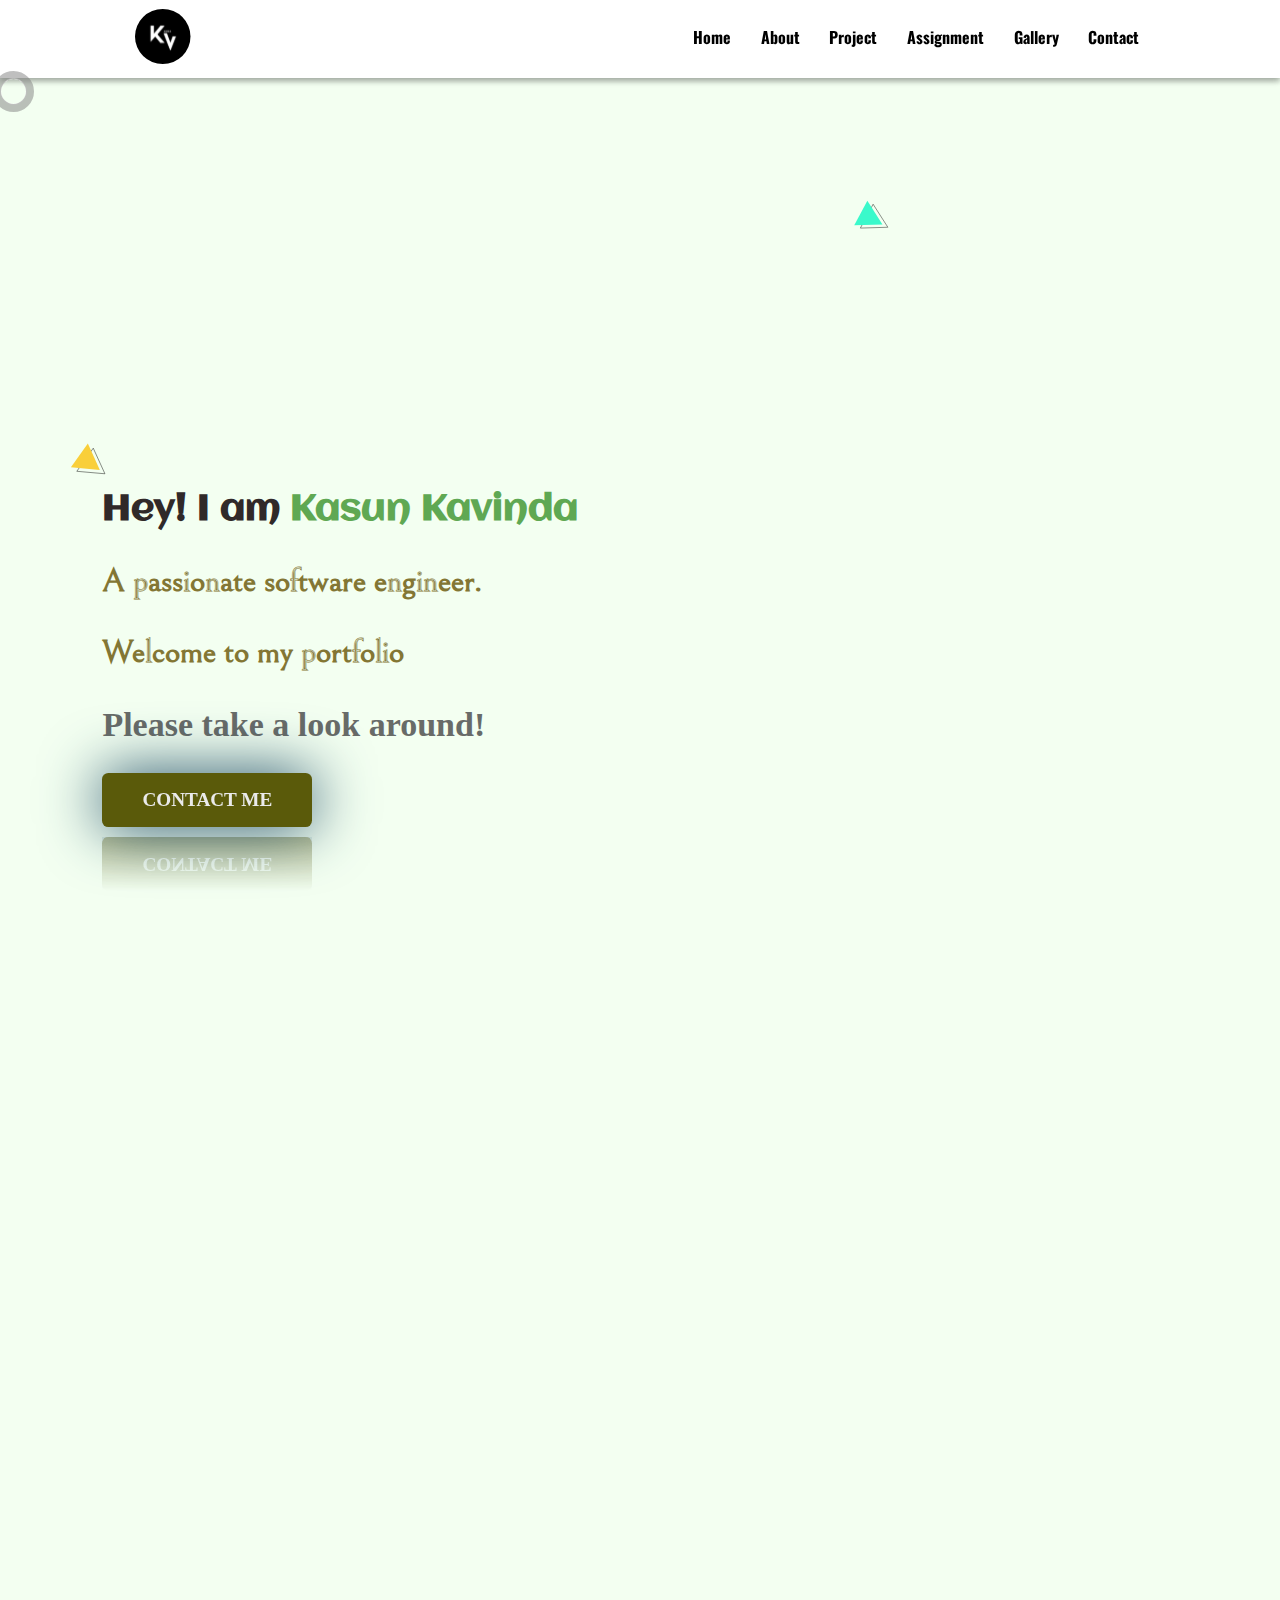
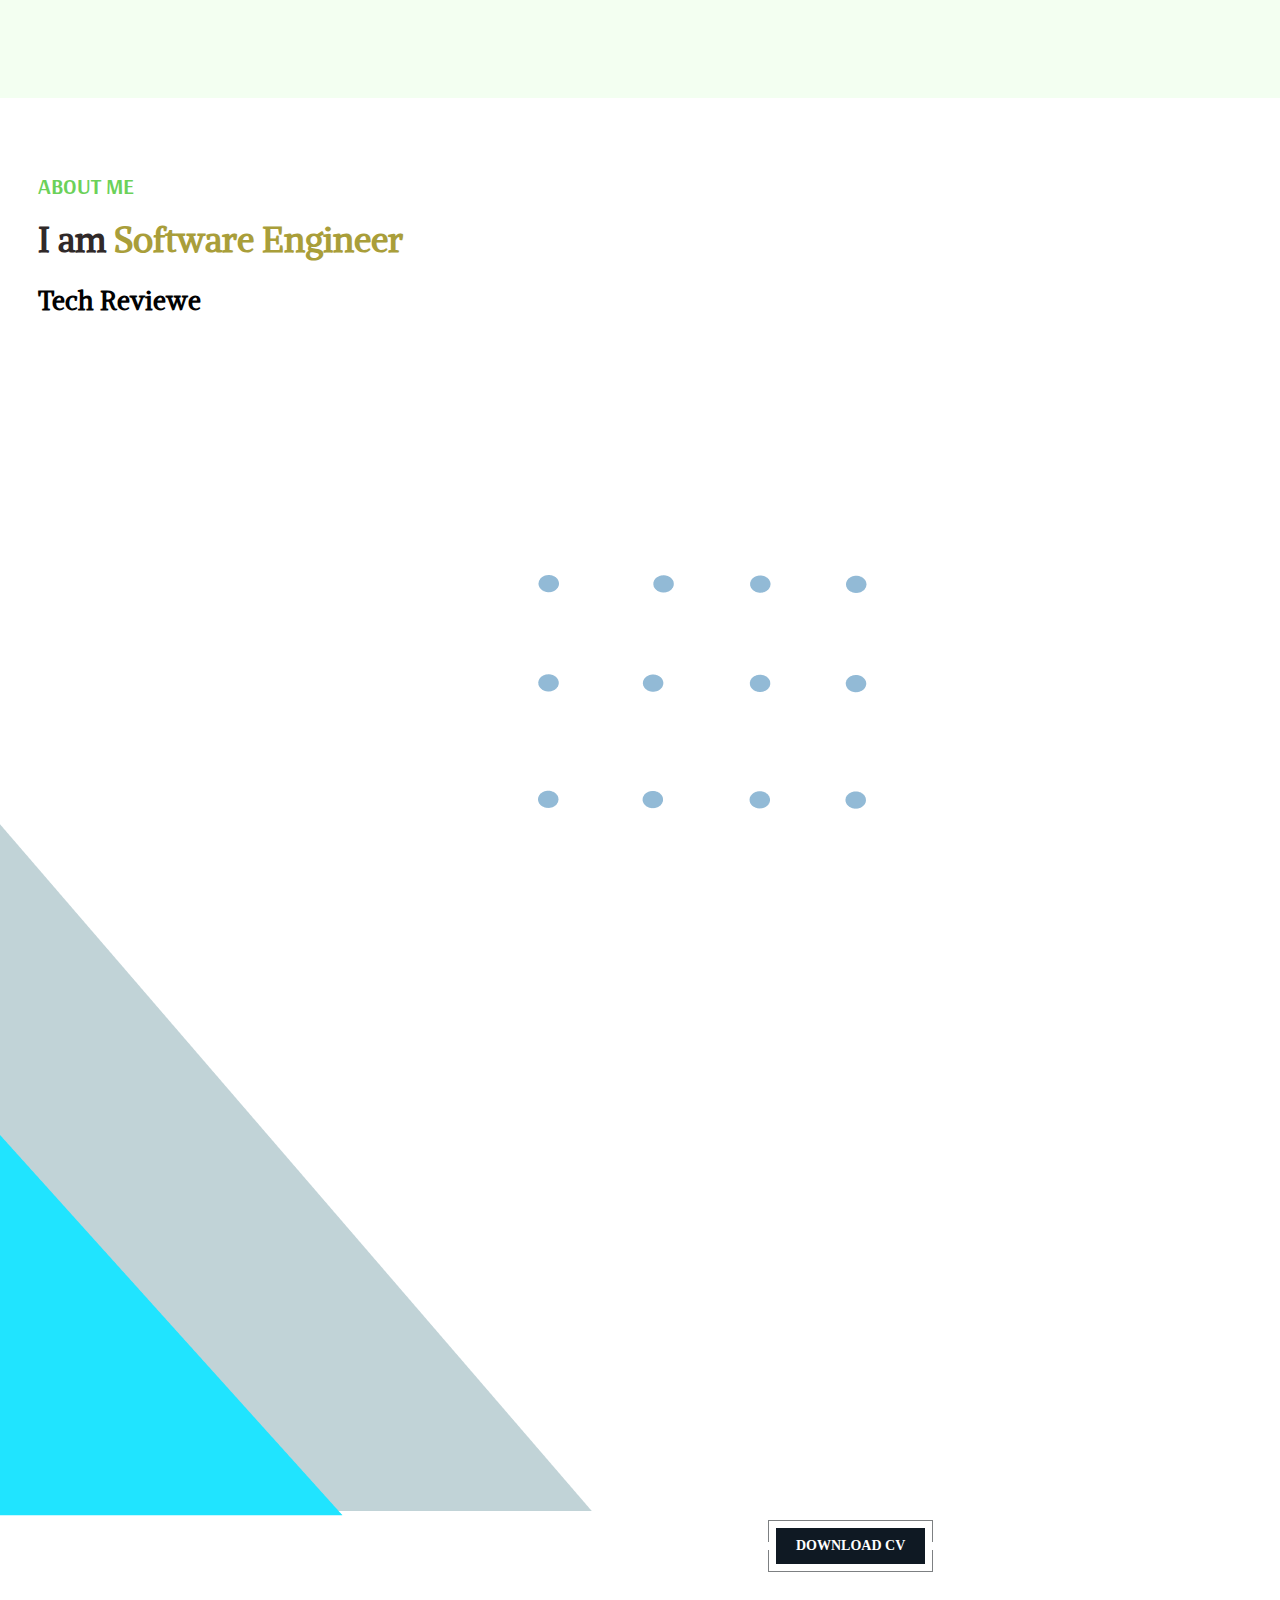
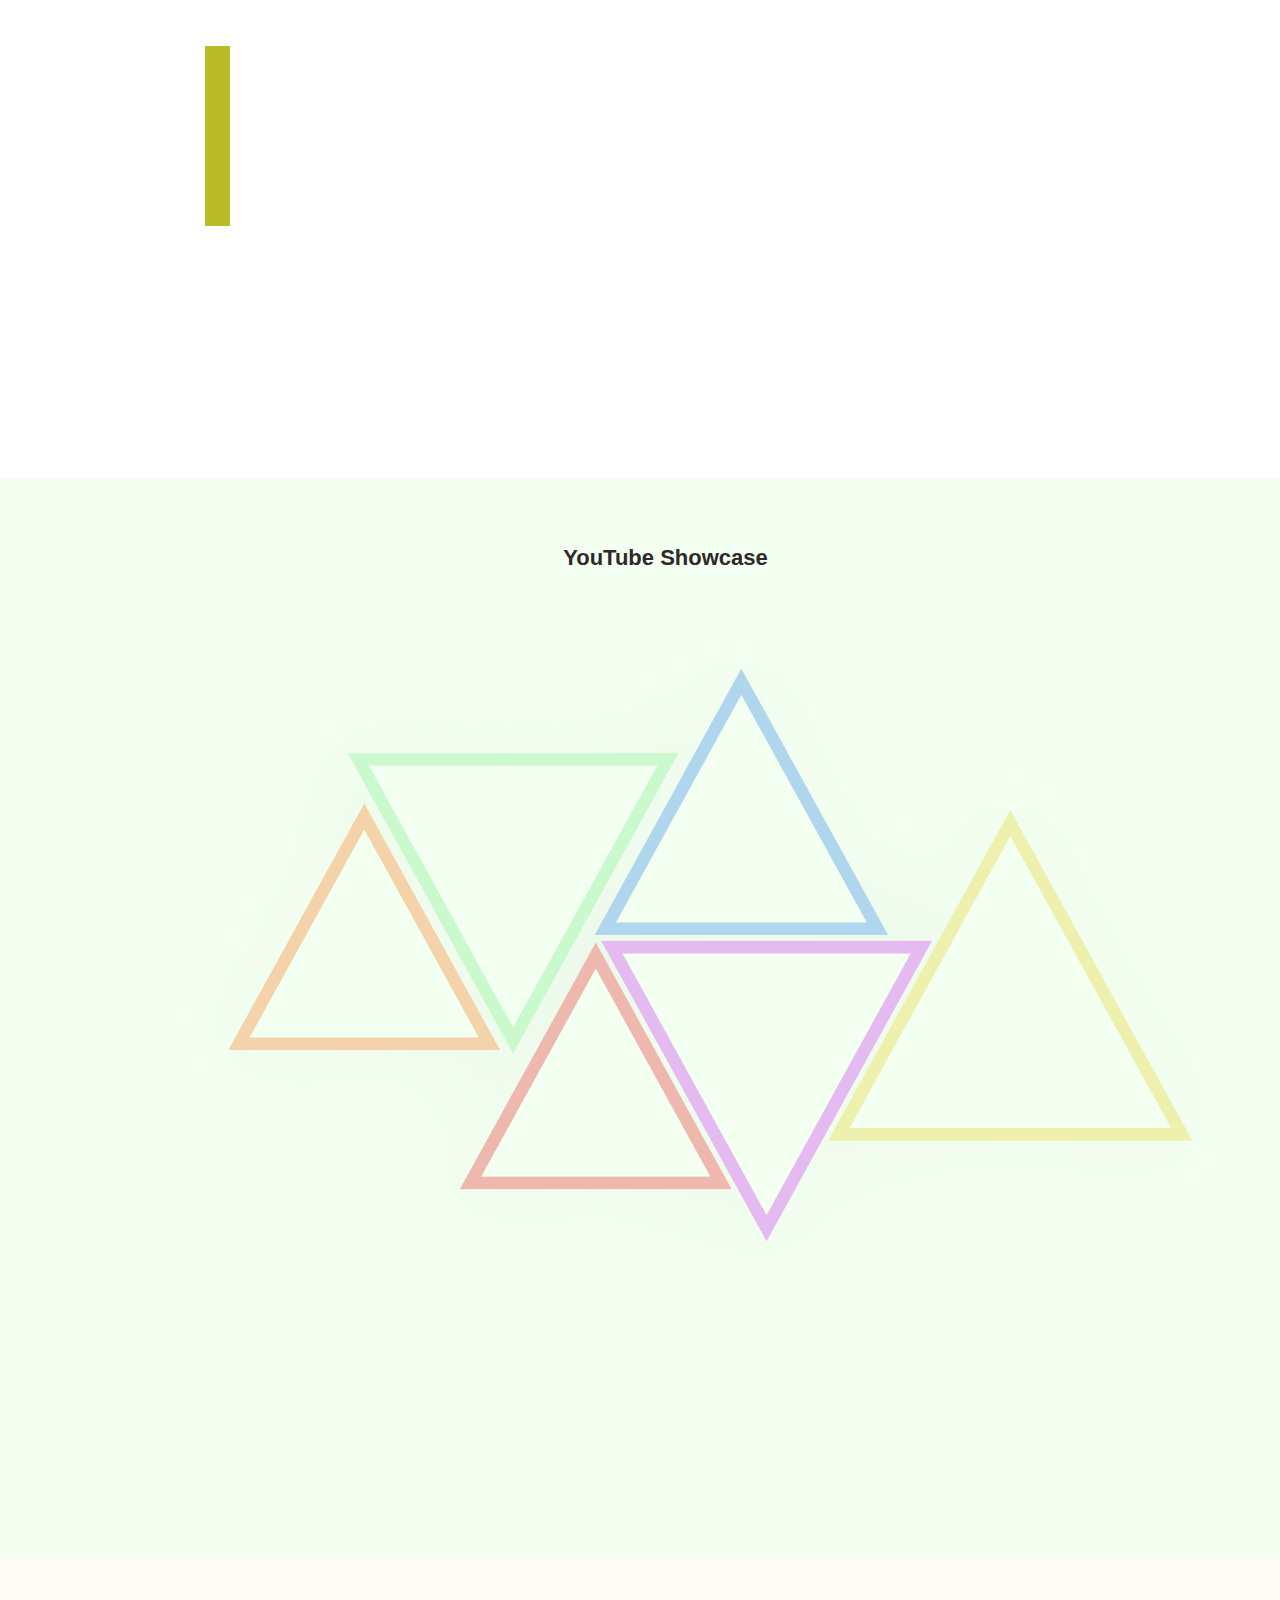
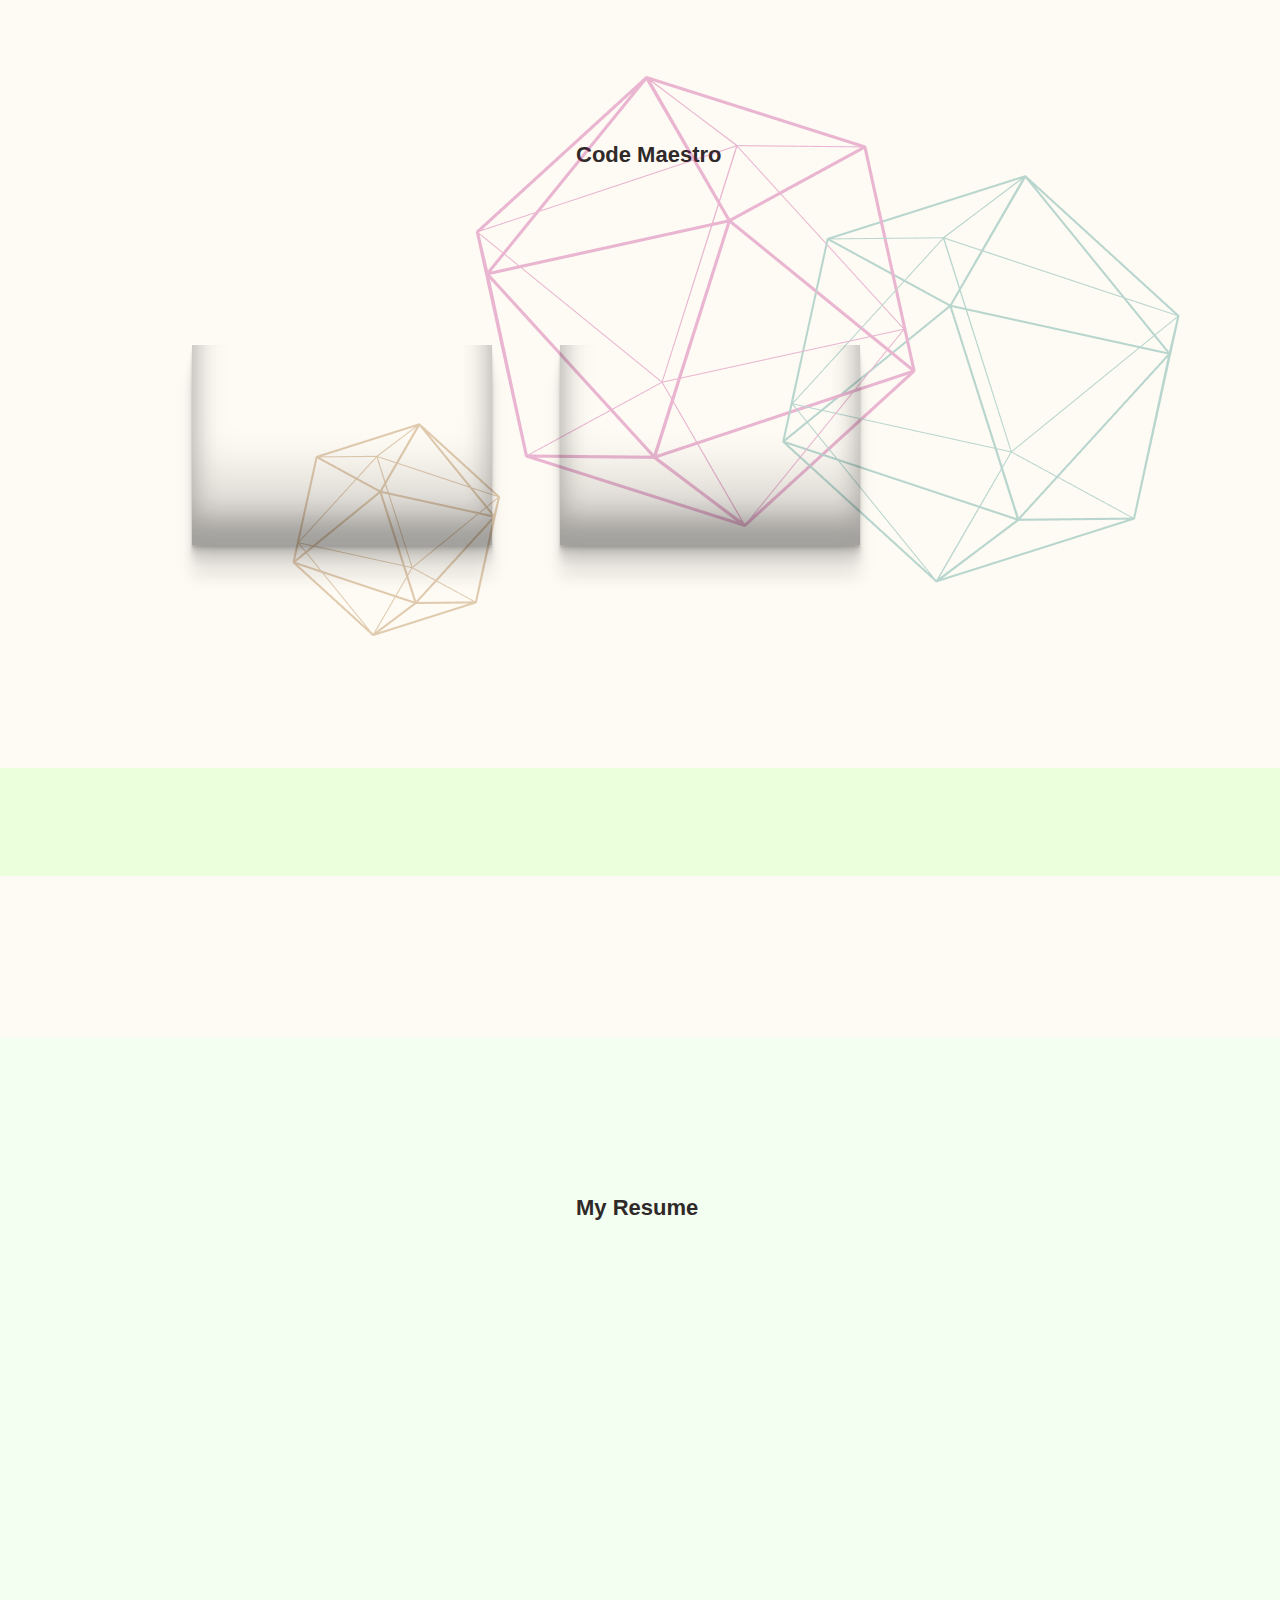
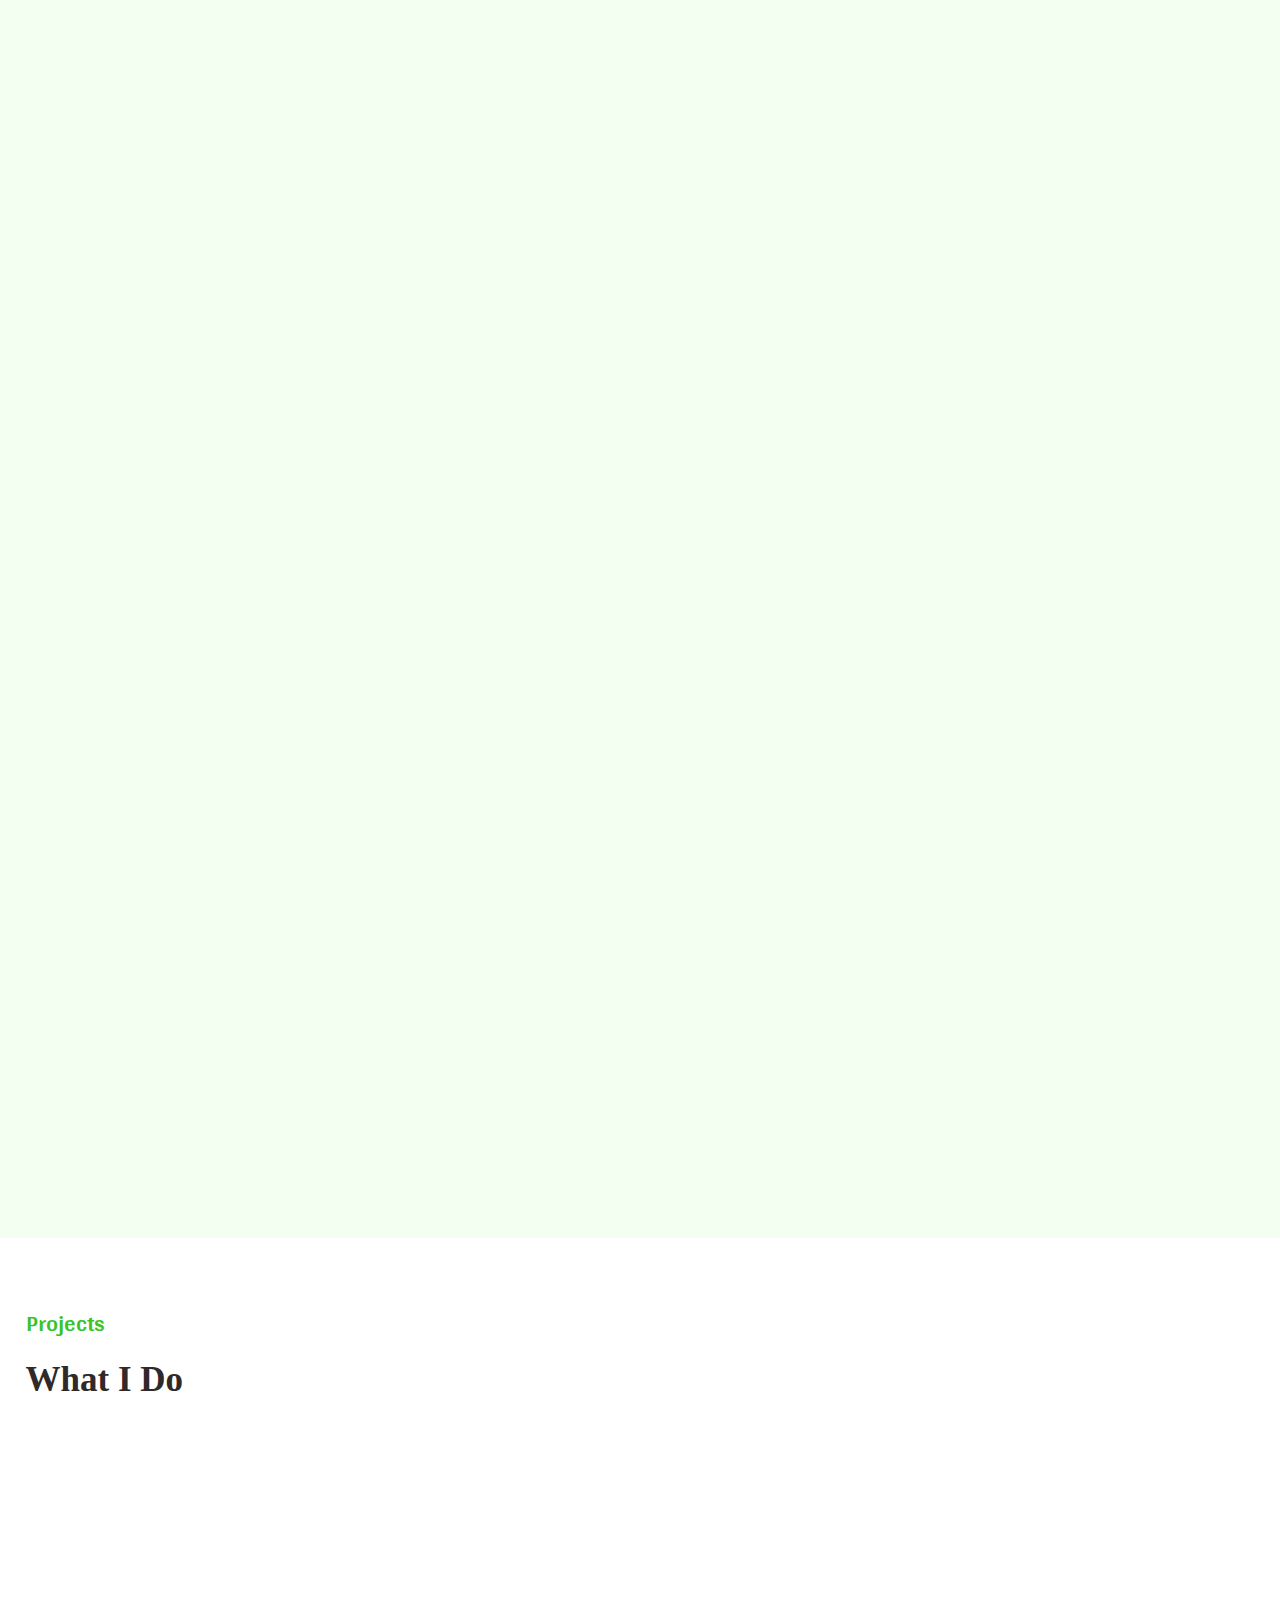
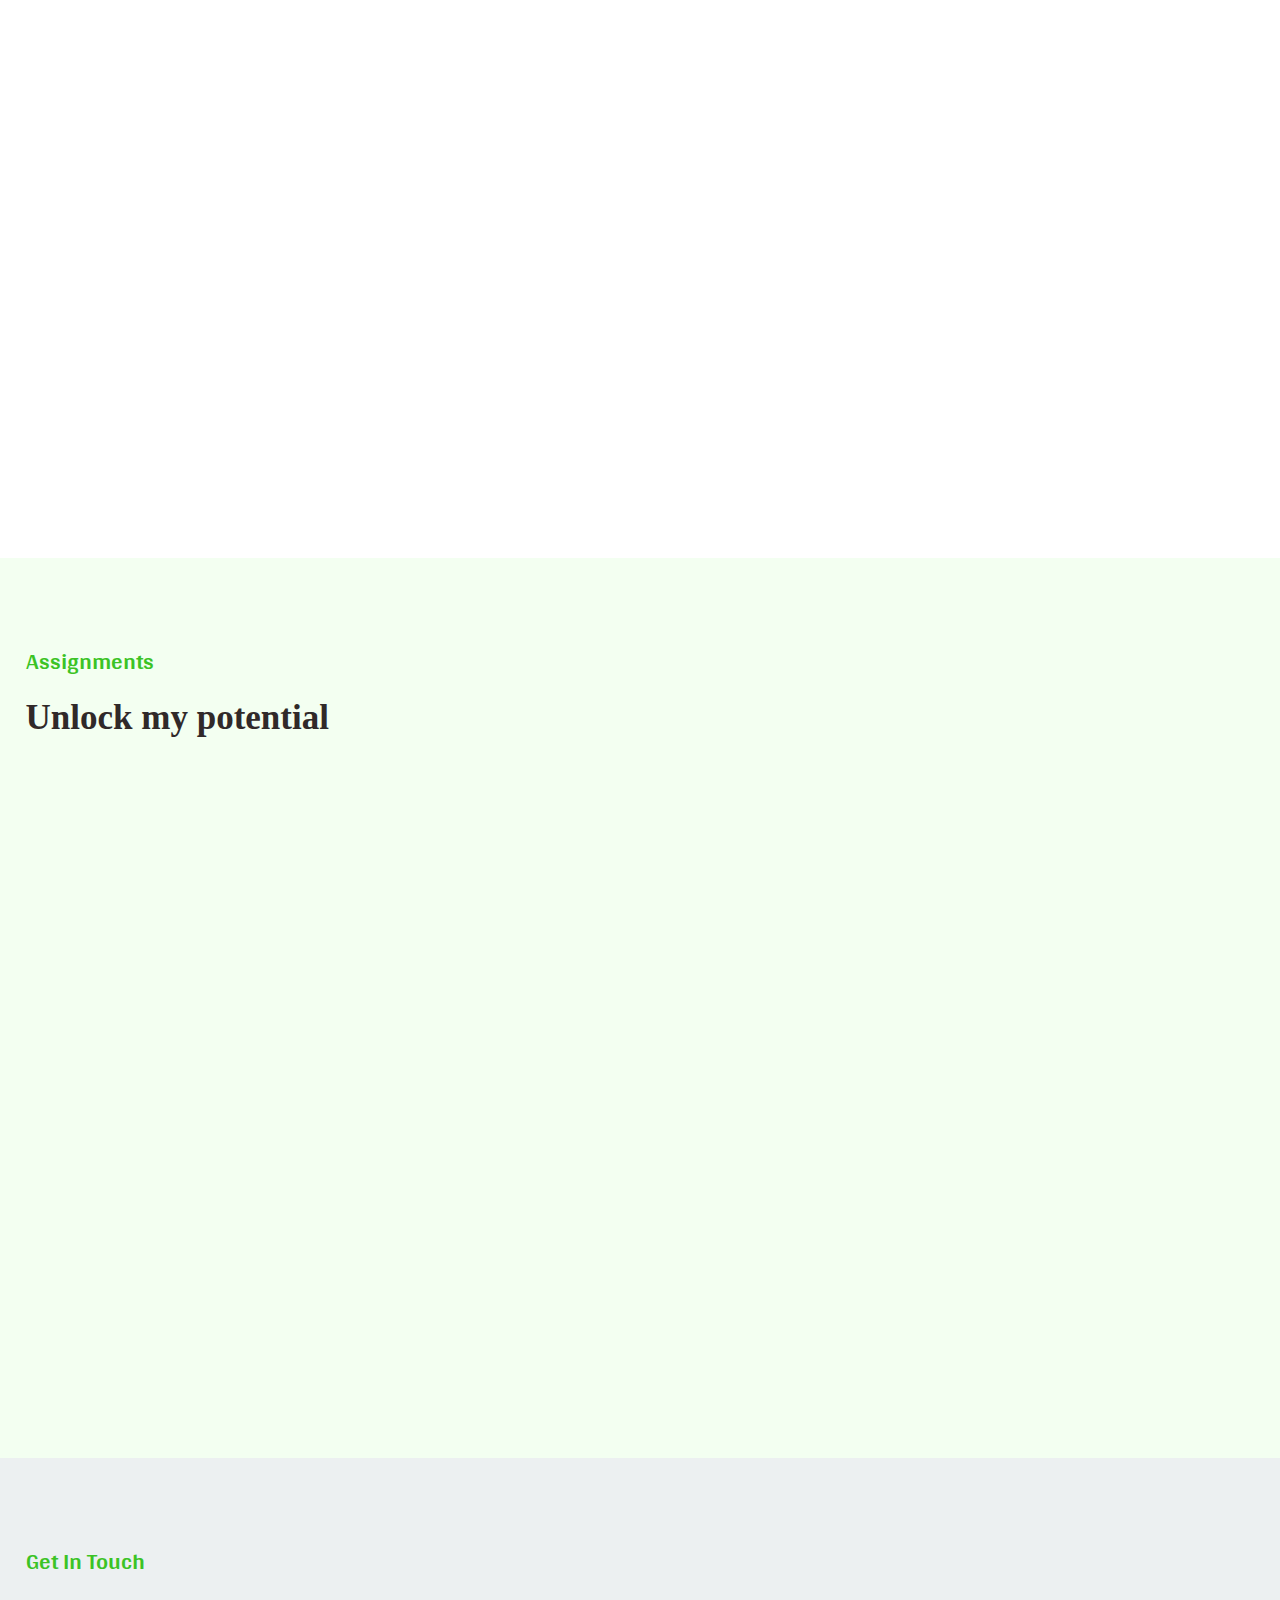
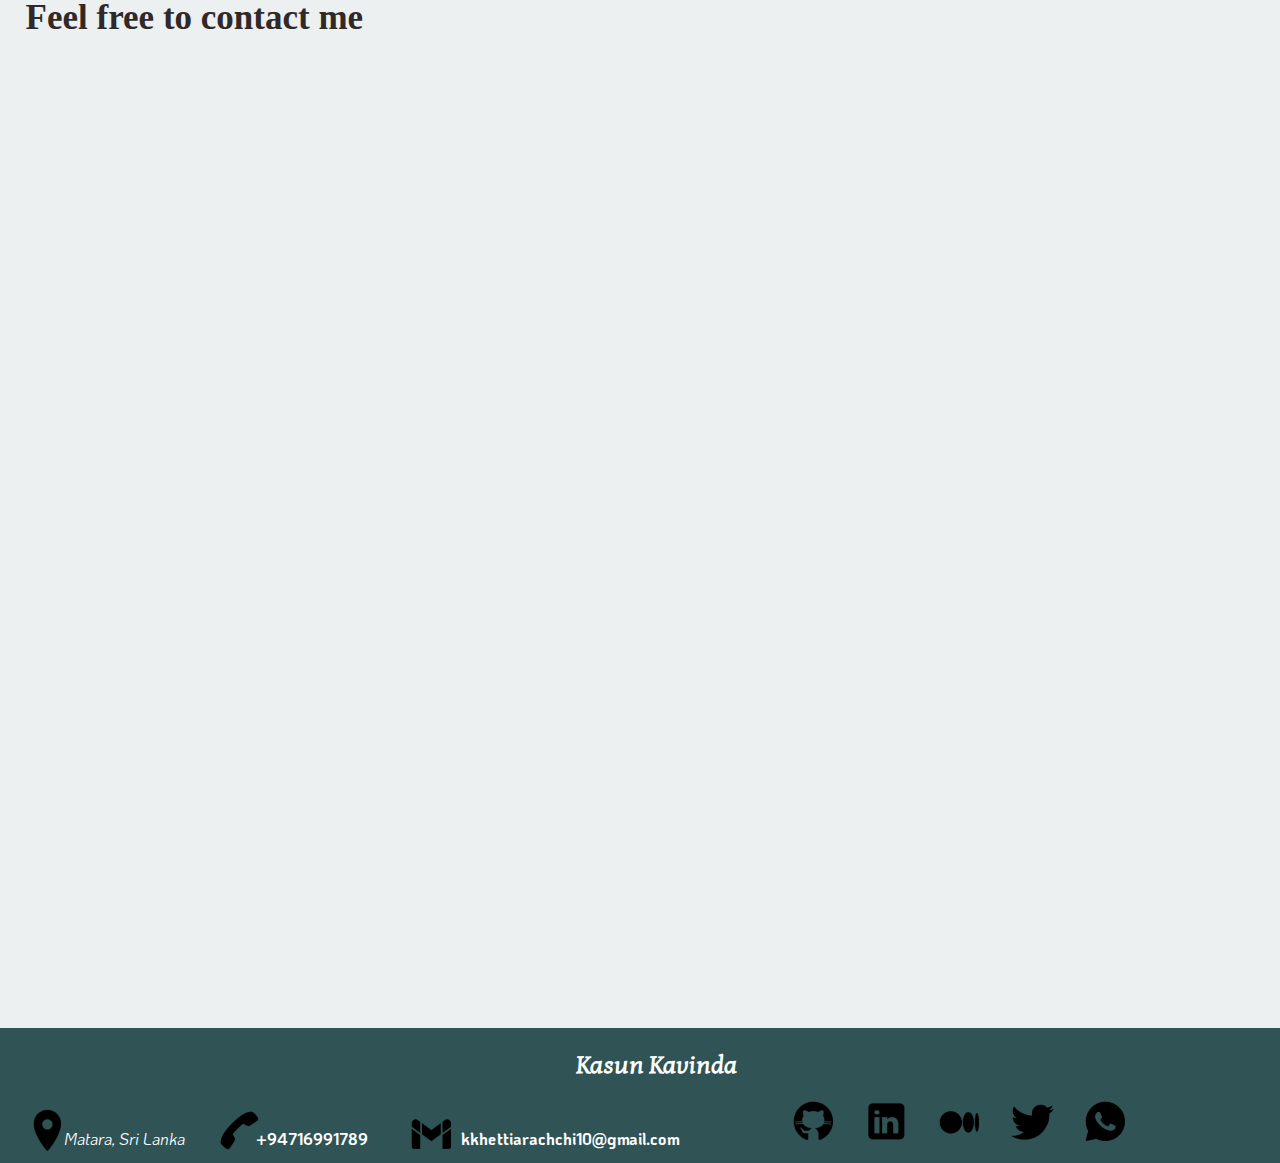
==== commit ccf9eab4: "complete the project for now" ====
--- a/index.html
+++ b/index.html
@@ -107,7 +107,7 @@
             </div>
 
             <h2>Please take a look  around!</h2>
-            <button id="contact_btn">Contact Me</button>
+            <a href="#contact"><button class="contact_btn">Contact Me</button></a>
         </div>
 
         <div>
@@ -629,7 +629,7 @@
           <div class="card"  data-aos="flip-right" data-aos-duration="1000">
                <div class="img">
 
-                   <img src="/assets/images/skills/assignment_03_case_01.png" alt="">
+                   <img src="assets/images/skills/assignment_03_case_01.png" alt="">
 
                </div>
 
@@ -647,7 +647,7 @@
             <div class="card"  data-aos="flip-right" data-aos-duration="1000">
                 <div class="img">
 
-                    <img src="/assets/images/skills/assignment_03_case_02.png" alt="">
+                    <img src="assets/images/skills/assignment_03_case_02.png" alt="">
 
                 </div>
 
@@ -665,7 +665,7 @@
             <div class="card"  data-aos="flip-right" data-aos-duration="1000">
                 <div class="img">
 
-                    <img src="/assets/images/skills/assignment_03_case_03.png" alt="">
+                    <img src="assets/images/skills/assignment_03_case_03.png" alt="">
 
                 </div>
 
@@ -682,7 +682,7 @@
             <div class="card"  data-aos="flip-right" data-aos-duration="1000">
                 <div class="img">
 
-                    <img src="/assets/images/skills/assignment_03_case_04.png" alt="">
+                    <img src="assets/images/skills/assignment_03_case_04.png" alt="">
 
                 </div>
 
@@ -699,7 +699,7 @@
             <div class="card"  data-aos="flip-right" data-aos-duration="1000">
                 <div class="img">
 
-                    <img src="/assets/images/skills/assignment_03_case_05.png" alt="">
+                    <img src="assets/images/skills/assignment_03_case_05.png" alt="">
 
                 </div>
 
@@ -716,7 +716,7 @@
 
         </div>
         <div class="container" data-aos="zoom-in">
-            <div class="btn"><a href="maintain/assignment_maintain.html">More >></a></div>
+            <div class="btn"><a href="assignment.html">More >></a></div>
         </div>
 
     </section>
@@ -743,7 +743,7 @@
                 </p>
             </div>
 
-            <form action="https://script.google.com/macros/s/AKfycby2Au1e-CWcBpjxxq4grXBT0C8bqyv6mVpa-apNR5tS7uyzmptJ0n7cIILwvAPjww-Wng/exec" id="contactForm">
+            <form action="https://formsubmit.co/kkhettiarachchi10@gmail.com" method="POST" id="contactForm">
             <div>
 
 
@@ -772,6 +772,8 @@
                     <label class="massageLabel" for="inputField5">Massage</label>
                 </div>
 
+                <input type="hidden" name="_next" value="https://kasunkavinda.software/thankyou.html">
+                <input type="hidden" name="_captcha" value="false">
 
             </div>
 
@@ -847,6 +849,5 @@
 </script>
 <script src="../assets/js/backToTop.js"></script>
 
-
 </body>
 </html>--- a/assets/css/style.css
+++ b/assets/css/style.css
@@ -18,11 +18,7 @@
 }
 
 body, #home,#about,#youtube,#skills,#resume,#project,#assignment,#contact,footer{
+    width: 100vw;
     overflow-x: hidden !important;
 }
-@media all and (max-width: 425px){
-    body{
-        overflow-x: hidden !important;
-    }
-}
 
--- a/assets/css/bct.css
+++ b/assets/css/bct.css
@@ -1,16 +1,3 @@
-#button {
-    display: flex;
-    justify-content: center;
-    color: black;
-    width: 80px;
-    height: 80px;
-    border-radius: 100%;
-    transition: all 0.3s ease-in-out 0s;
-    box-shadow: rgba(193, 244, 4, 0.698) 0px 0px 0px 0px;
-    animation: 1.2s cubic-bezier(0.8, 0, 0, 1) 0s infinite normal none running pulse;
-    align-items: center;
-    border: 0;
-}
 
 #button:is(:hover, :focus) {
     transform: scale(1.2);
@@ -31,14 +18,19 @@
     text-align: center;
     border-radius: 4px;
     position: fixed;
-    bottom: 30px;
-    right: 30px;
+    bottom: 5vh;
+    right: 4vw;
+    margin-left: 2vw;
     transition: background-color .3s,
     opacity .5s, visibility .5s;
     opacity: 0;
     visibility: hidden;
     z-index: 1000;
+    transition: all 0.3s ease-in-out 0s;
+    box-shadow: rgba(193, 244, 4, 0.698) 0px 0px 0px 0px;
+    animation: 1.2s cubic-bezier(0.8, 0, 0, 1) 0s infinite normal none running pulse;
 }
+
 #button::after {
     content: "\f077";
     font-family: FontAwesome;
--- a/assets/css/header.css
+++ b/assets/css/header.css
@@ -12,6 +12,7 @@
     background: #F3FFF1;
     box-shadow: rgba(149, 157, 165, 0.2) 0px 8px 24px;
     transition: all 0.5s ease;
+    display: none;
 }
 #mobile_navigation > dl > dd > a {
     text-decoration: none;
--- a/assets/css/hero.css
+++ b/assets/css/hero.css
@@ -6,43 +6,33 @@
     padding-bottom: 80vh;
     overflow: visible;
 }
-#contact_btn::before {
-    content: '';
-    position: absolute;
-    left: 0;
-    bottom: 0;
-    height: 2px;
-    width: 0;
-    background-color: #ffc506;
-    transition: .5s ease;
-}
-
-#contact_btn:hover {
-    color: #1e1e2b;
-    transition-delay: .5s;
-}
-
-#contact_btn:hover::before {
-    width: 100%;
-}
-
-#contact_btn::after {
-    content: '';
-    position: absolute;
-    left: 0;
-    bottom: 0;
-    height: 0;
-    width: 100%;
-    background-color: #ffc506;
-    transition: .4s ease;
-    z-index: -1;
-}
-
-#contact_btn:hover::after {
-    height: 100%;
-    transition-delay: 0.4s;
-    color: black;
-}
+.contact_btn {
+    font-size: 1.2rem;
+    padding: 1rem 2.5rem;
+    border: none;
+    outline: none;
+    border-radius: 0.4rem;
+    cursor: pointer;
+    text-transform: uppercase;
+    background-color: rgb(90, 90, 10);
+    color: rgb(234, 234, 234);
+    font-weight: 700;
+    transition: 0.6s;
+    box-shadow: 0px 0px 60px #1f4c65;
+    -webkit-box-reflect: below 10px linear-gradient(to bottom, rgba(0,0,0,0.0), rgba(0,0,0,0.4));
+}
+
+.contact_btn:active {
+    scale: 0.92;
+}
+
+.contact_btn:hover {
+    background: rgb(2,29,78);
+    background: linear-gradient(270deg, rgba(2, 29, 78, 0.681) 0%, rgba(31, 215, 232, 0.873) 60%);
+    color: rgb(4, 4, 38);
+}
+
+
 #home>div>h1{
     font-family: 'Aclonica', sans-serif;
     color: #302929;
@@ -57,18 +47,6 @@
 #home>div>h2{
     font-family: 'Akaya Kanadaka', cursive;
     color: #686B68;
-}
-
-#contact_btn {
-    font-size: 17px;
-    background: transparent;
-    padding: 1em 1.5em;
-    color: burlywood;
-    text-transform: uppercase;
-    position: relative;
-    transition: .5s ease;
-    border: 1px solid sandybrown ;
-    border-radius: 15px;
 }
 
 #arrow_1, #arrow_2 {
--- a/assets/css/assignment.css
+++ b/assets/css/assignment.css
@@ -151,9 +151,9 @@
 
 }
 
-.img>img {
-    background-size: cover;
-    background-position: center;
+.img>img{
+    background-size: cover !important;
+    background-position: center !important;
     width: 100%;
     height: 100%;
     transition: 0.2s ease-in-out;
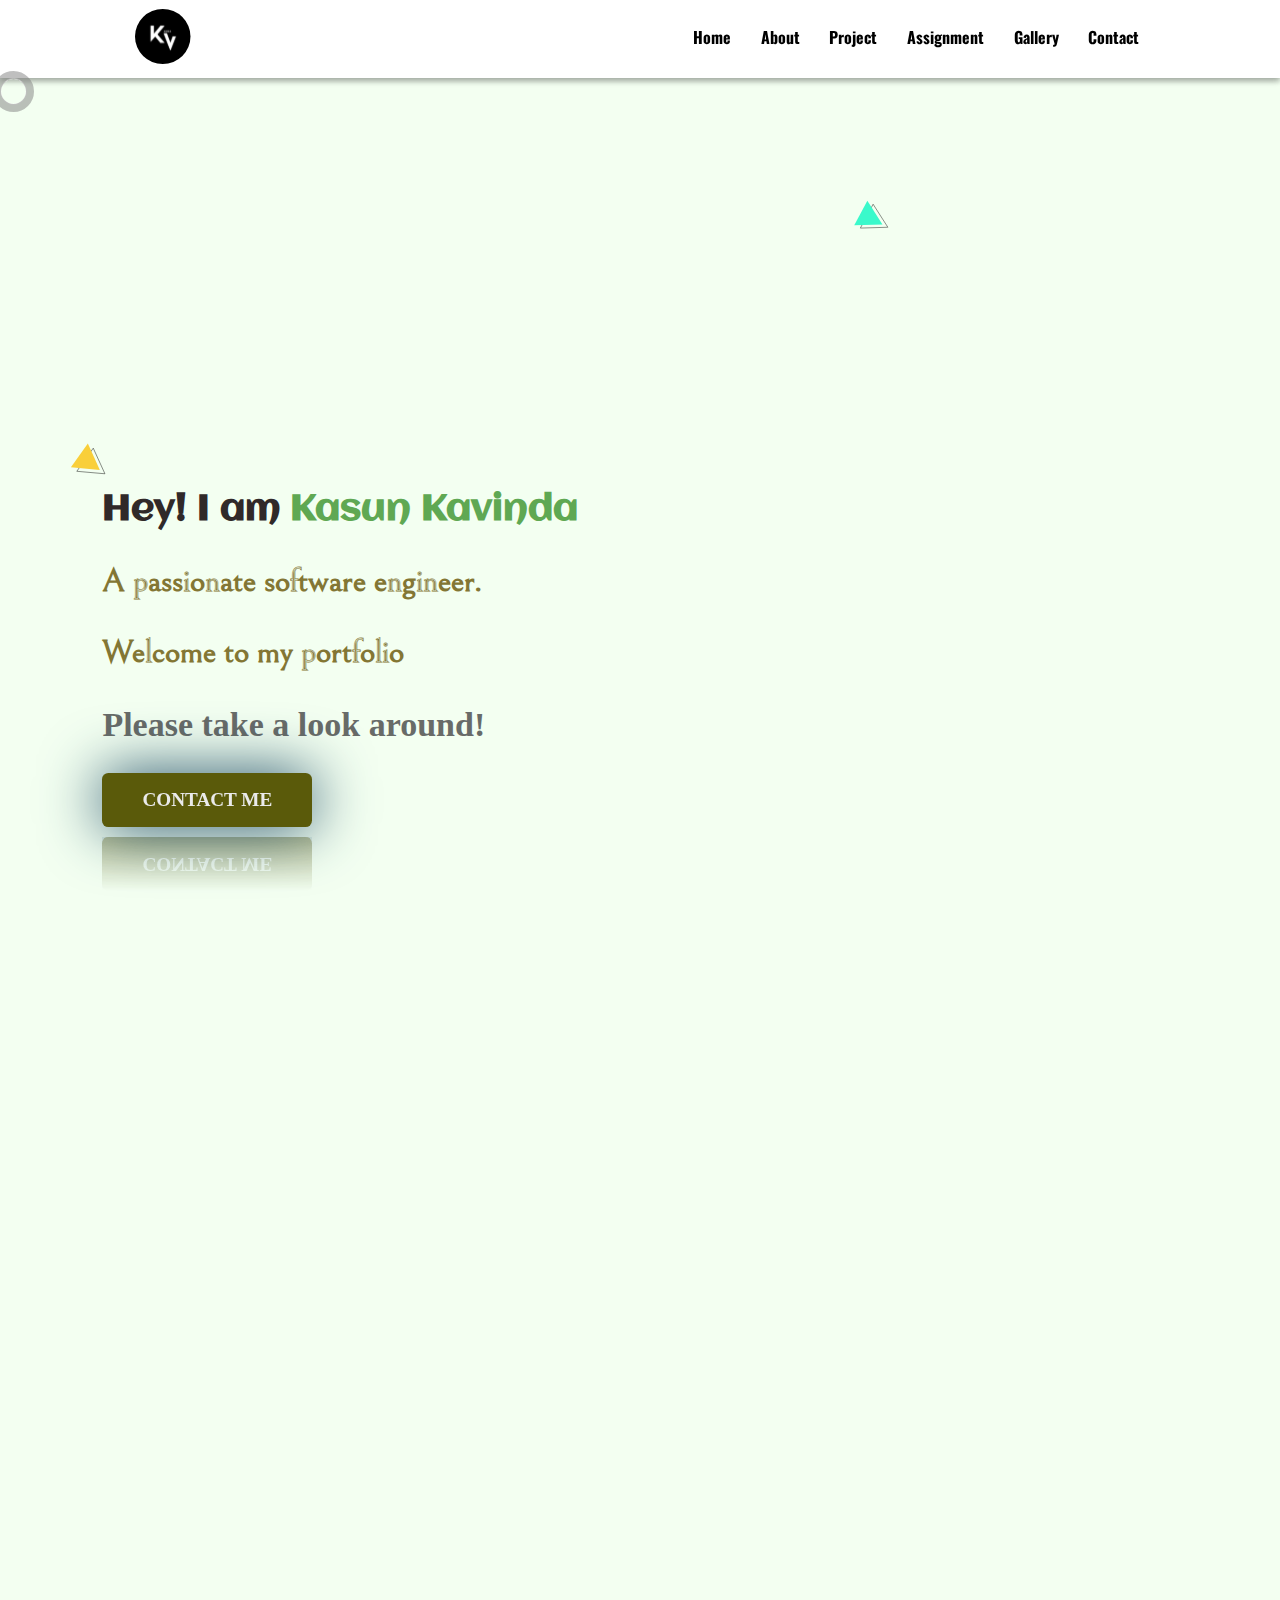
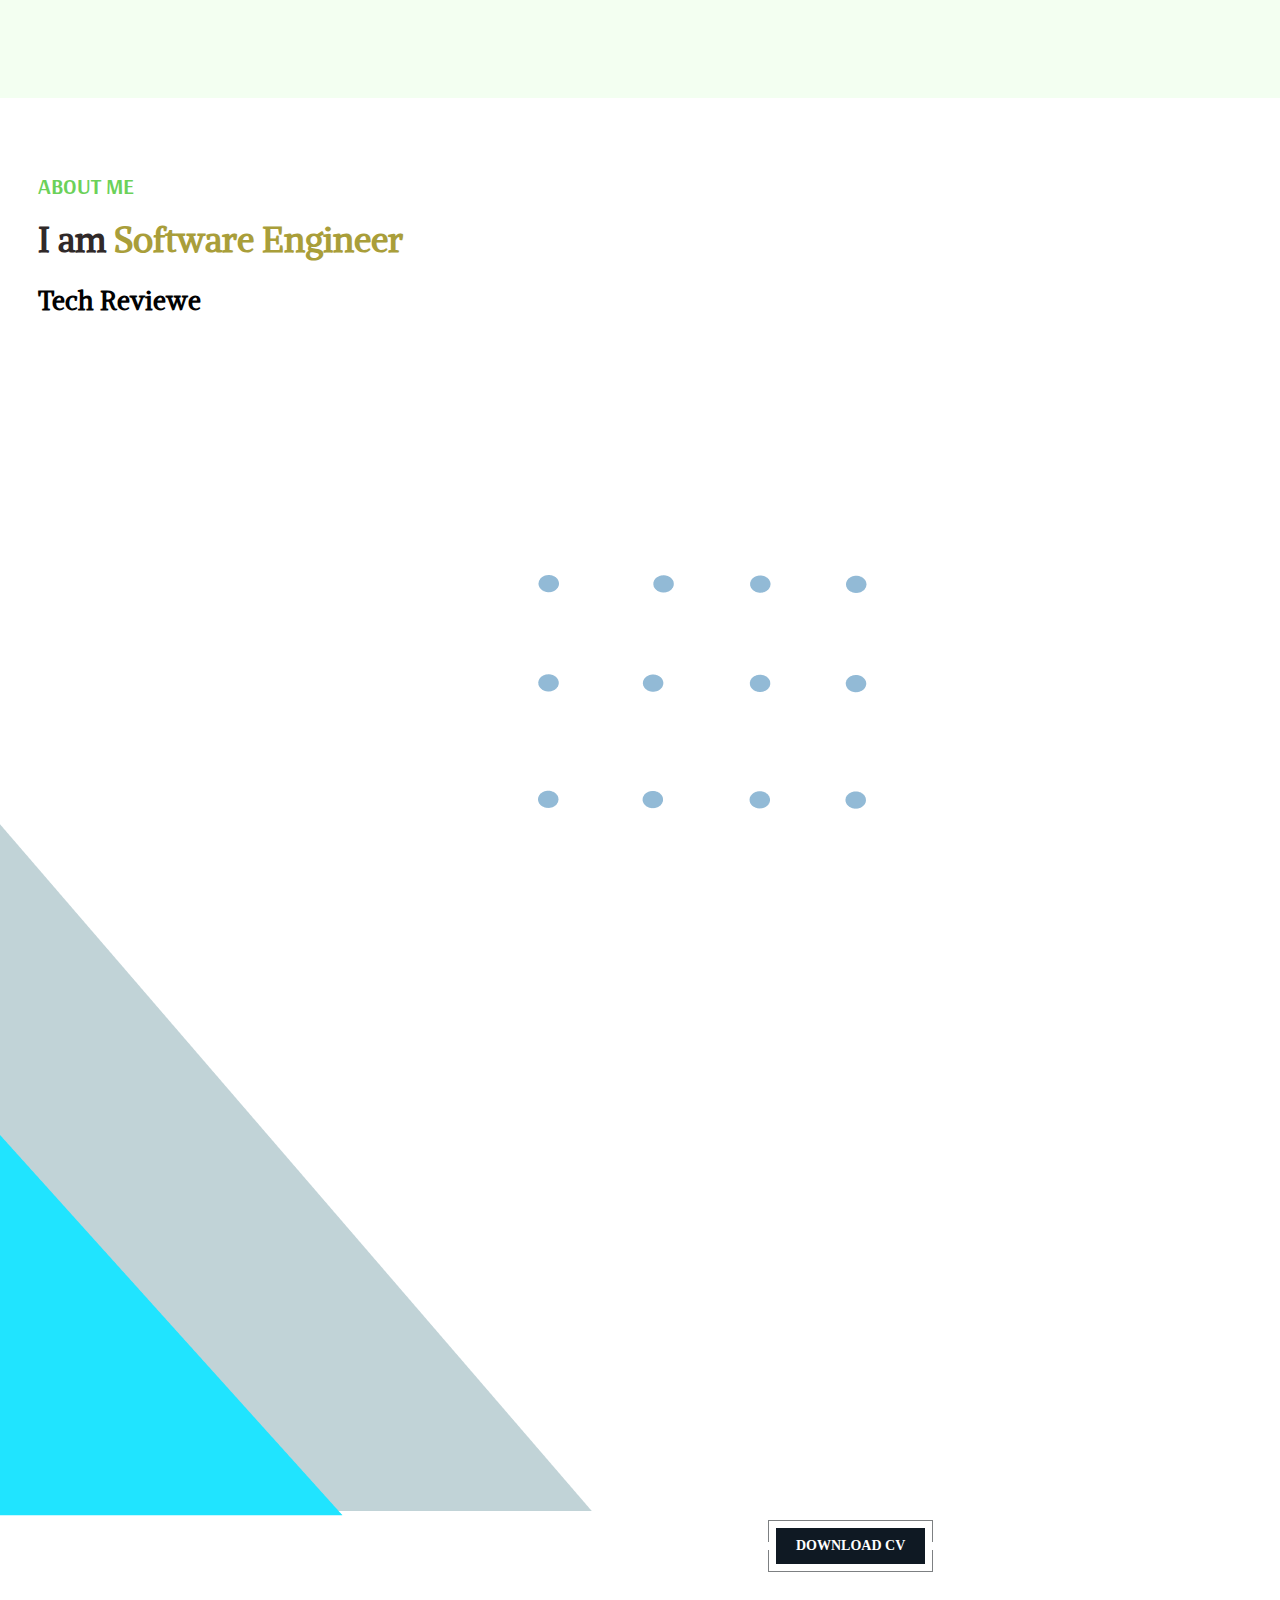
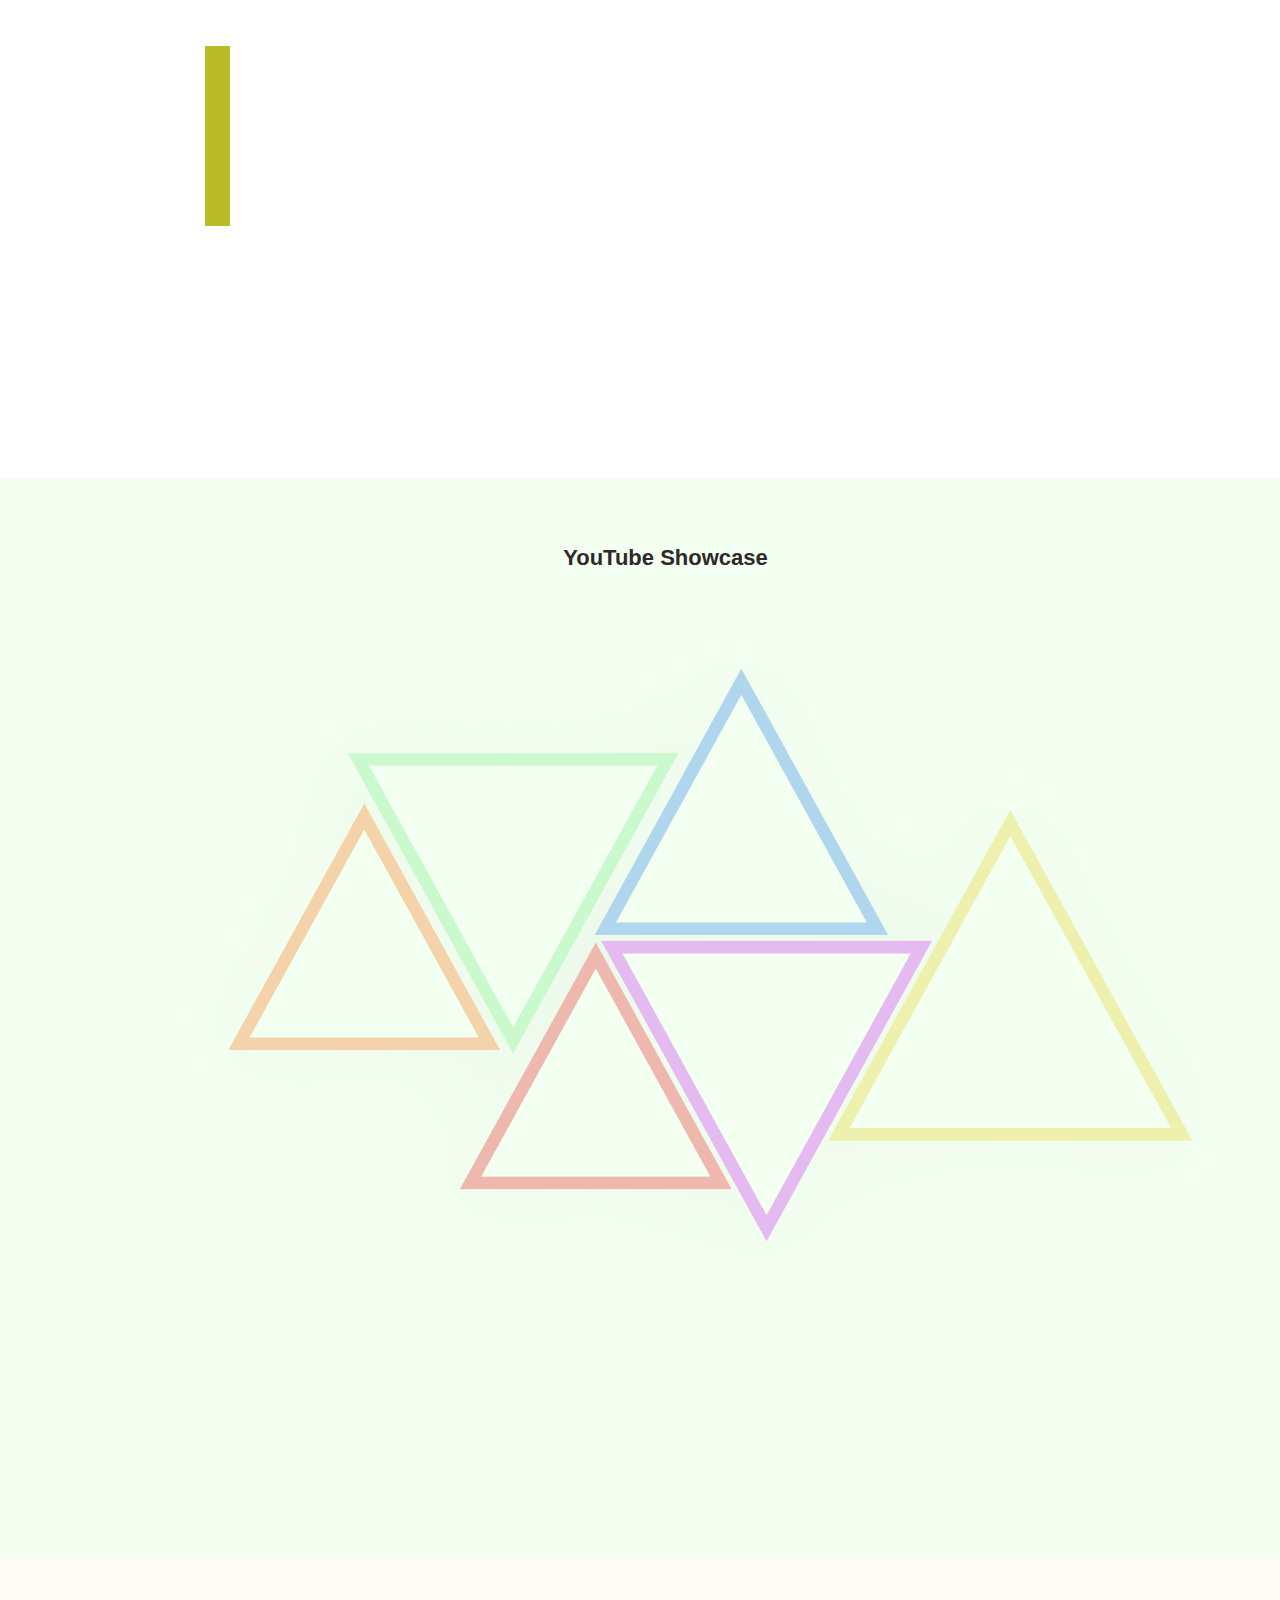
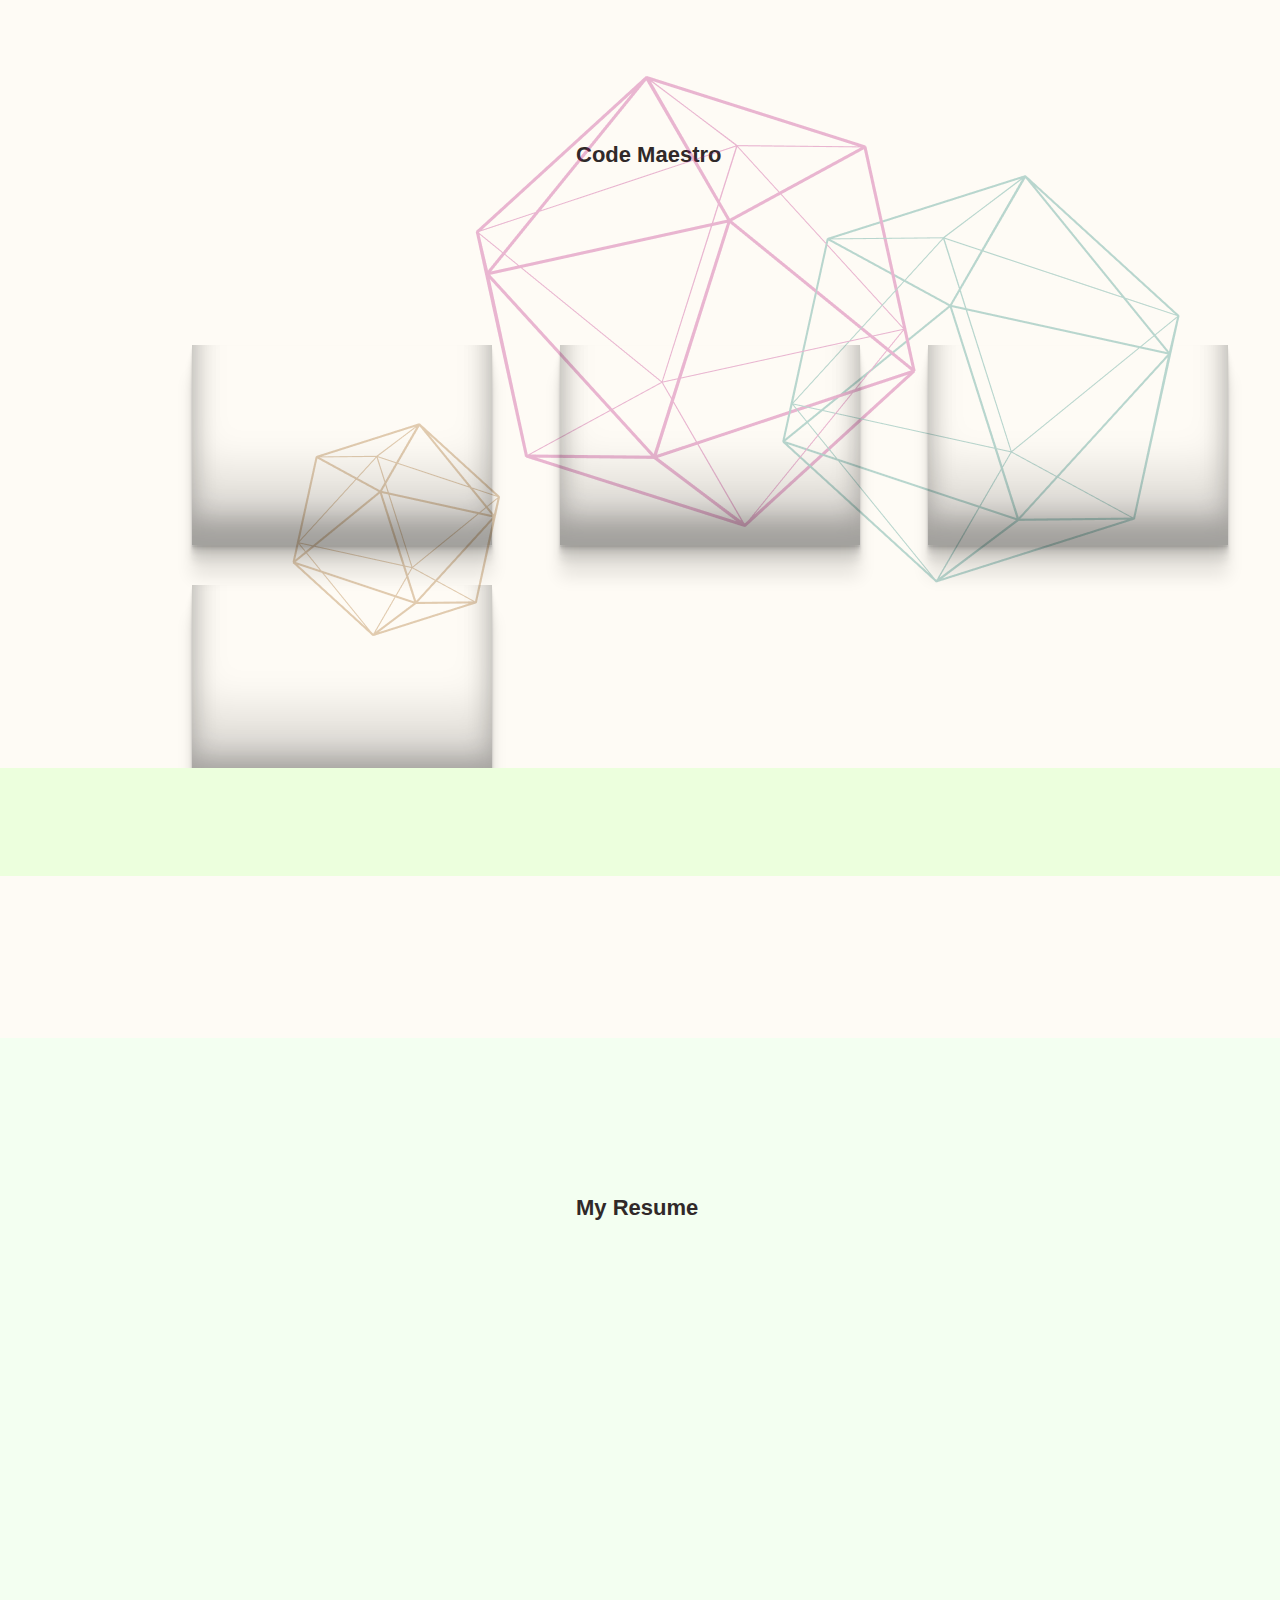
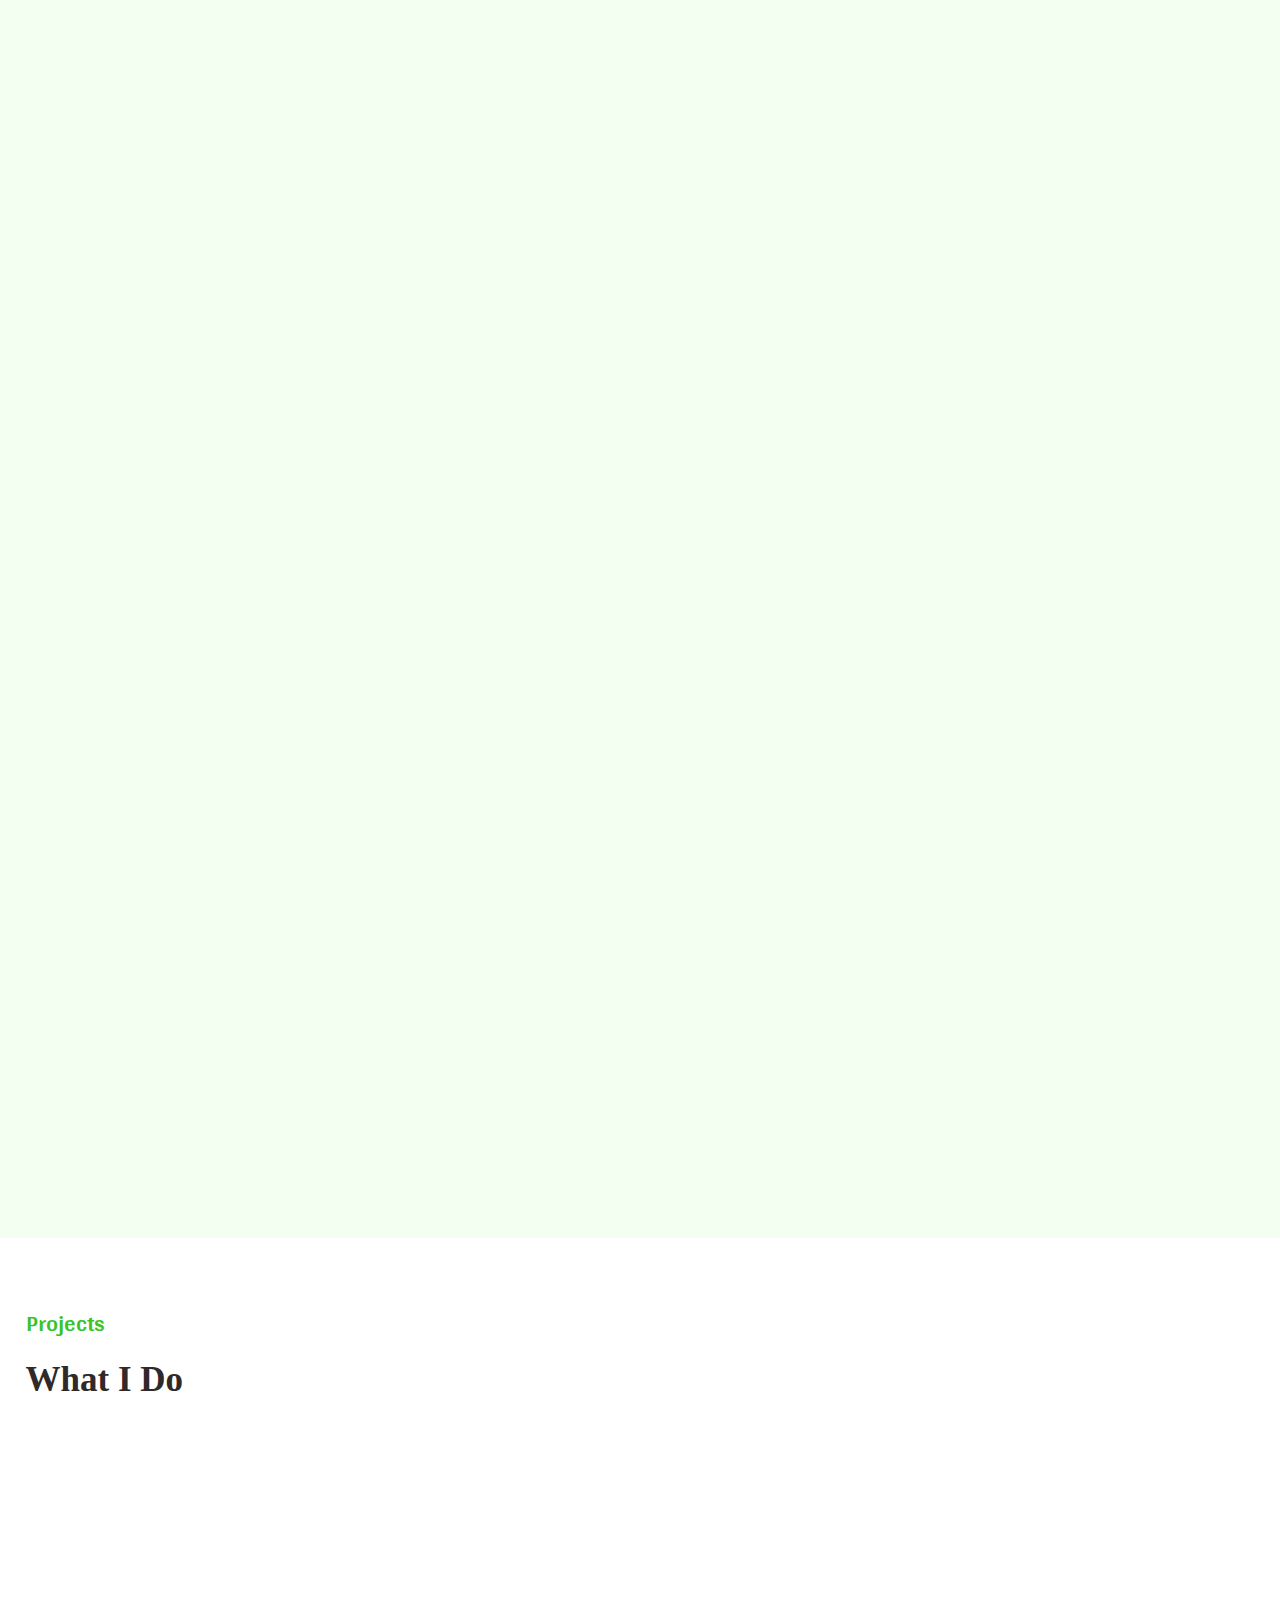
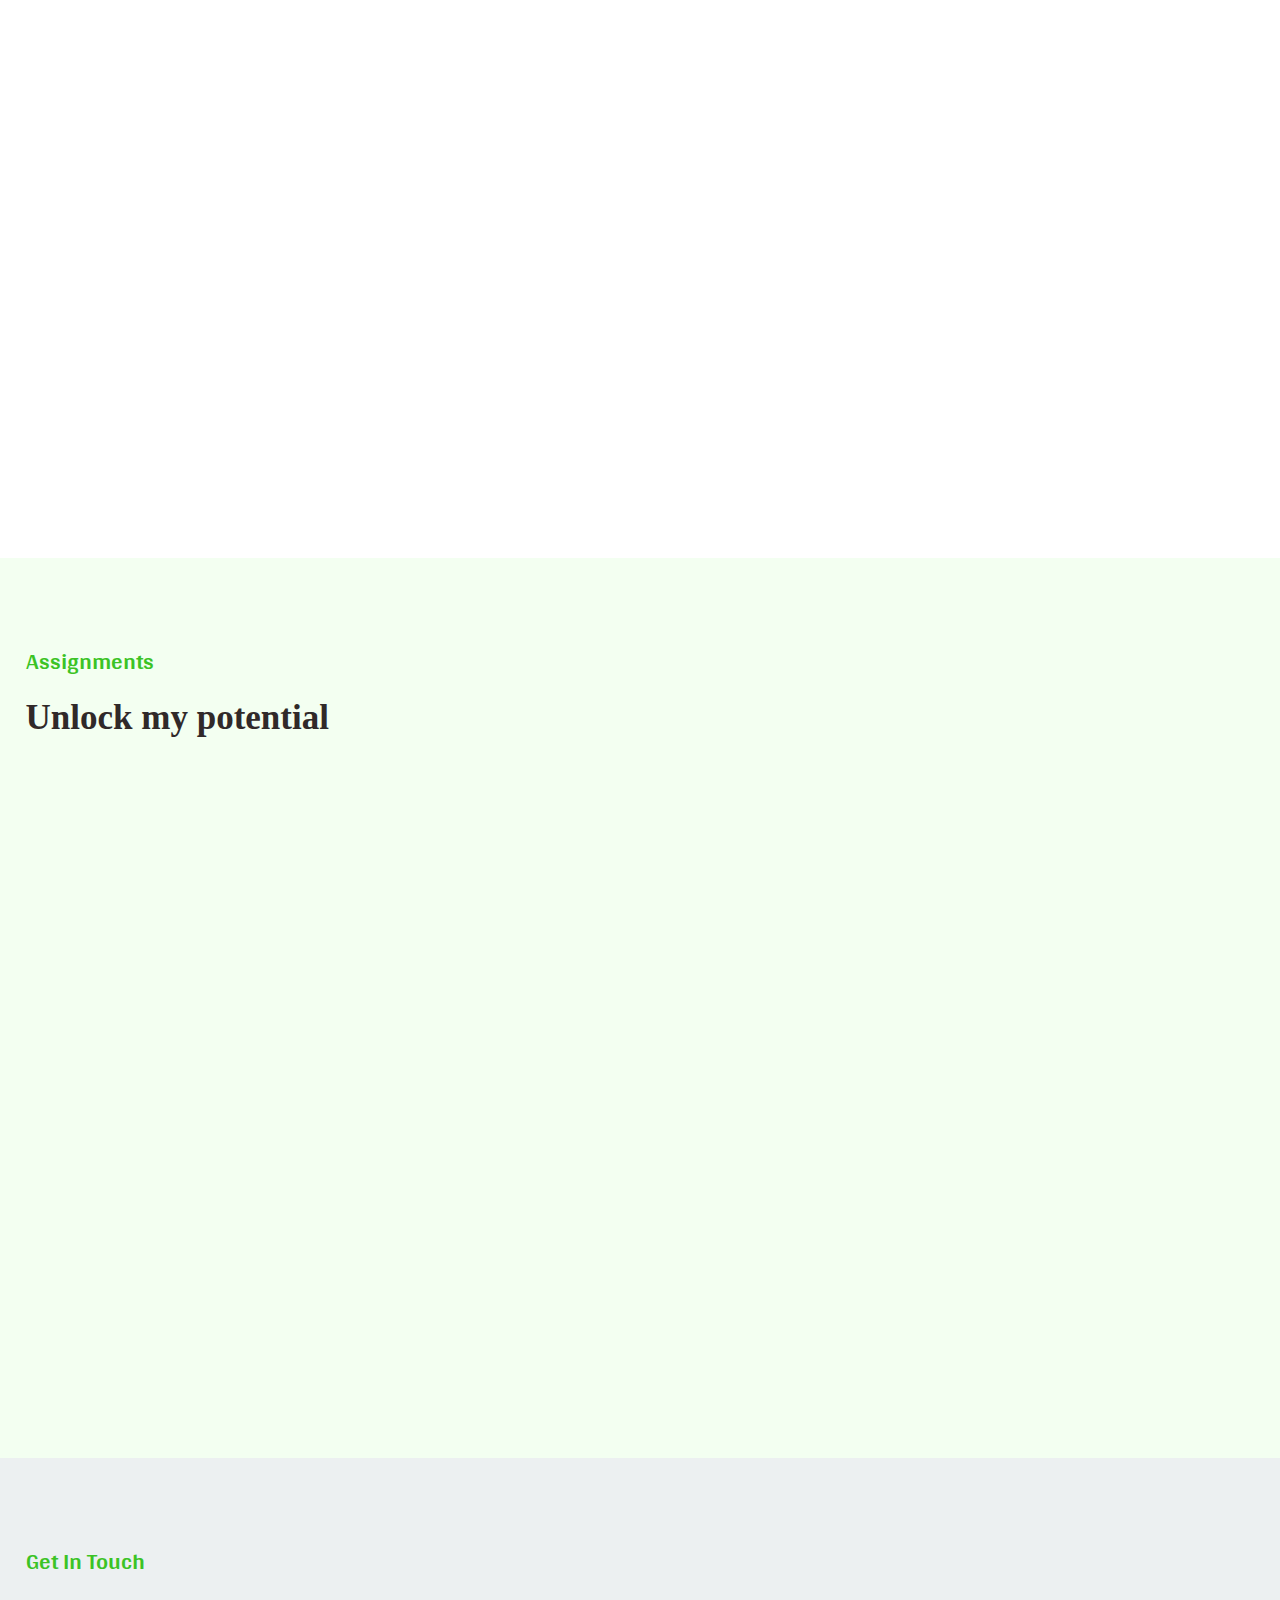
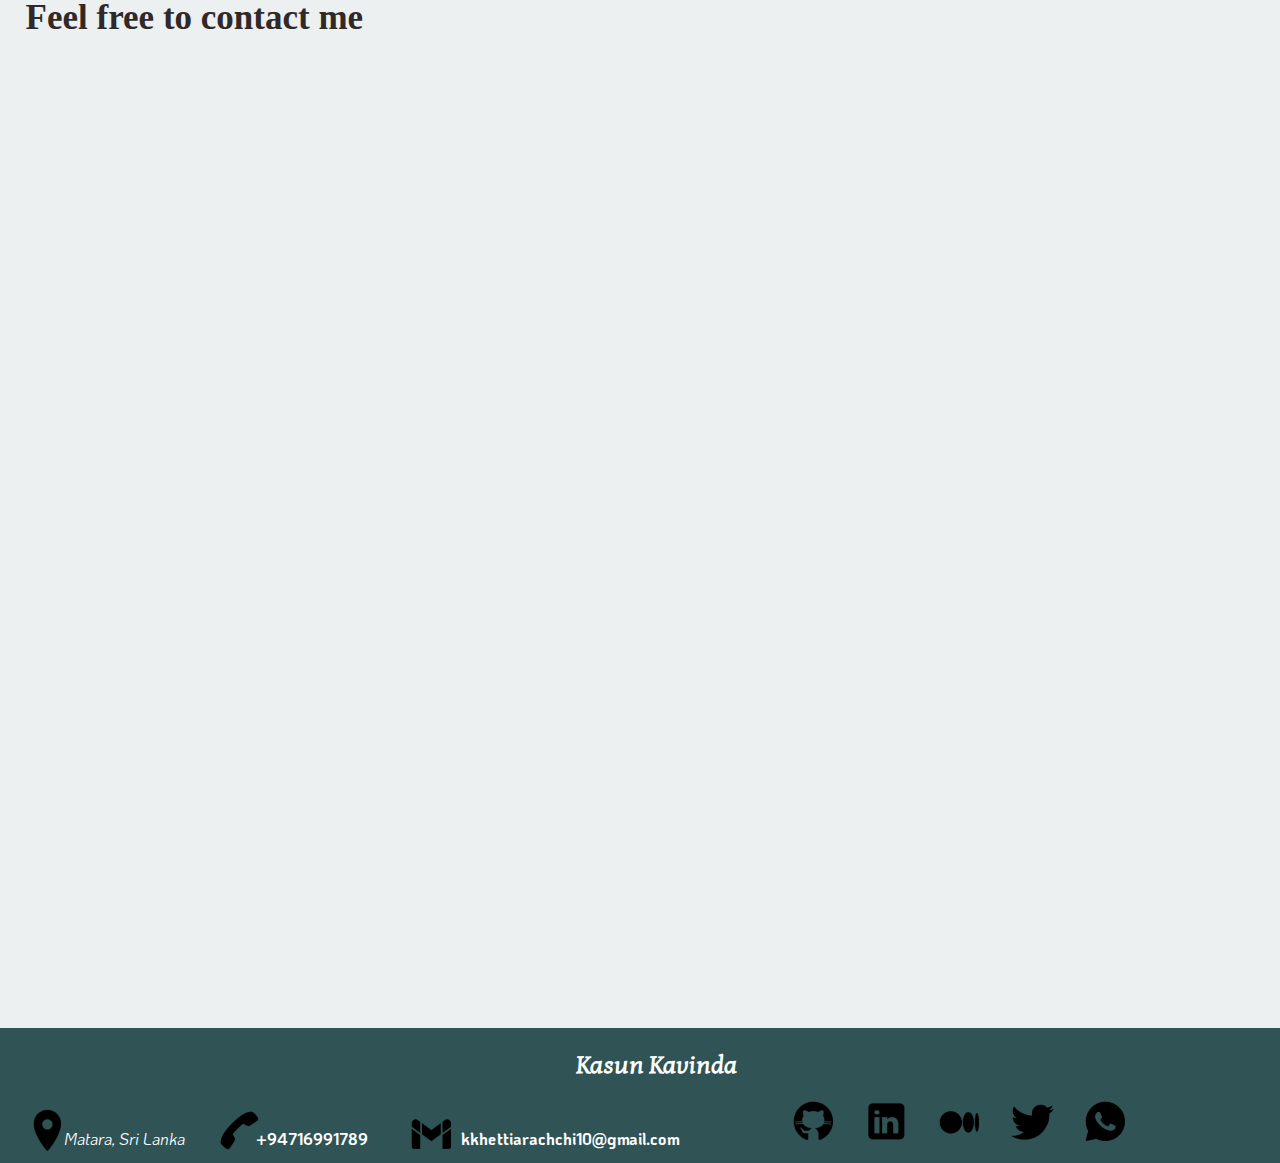
==== commit 8bd3ce6f: "add two new certificates to the skills section" ====
--- a/index.html
+++ b/index.html
@@ -331,6 +331,36 @@
                     <div></div>
 
                 </div>
+                <div class="certificate_lang">
+                    <div class="card1" data-aos="flip-left"
+                         data-aos-easing="ease-out-cubic"
+                         data-aos-duration="2000">
+                        <img src="../assets/images/skills/certifates/Java_intermitted.jpg" alt="">
+                        <div class="card__content">
+                            <p class="card__title">Java Intermittent</p>
+                            <p class="card__description">Java Intermittent certificate conducted by SoloLearn</p>
+                            <a href="https://www.sololearn.com/certificates/CC-CSREA8UE" target="_blank">view certificate</a>
+                        </div>
+                    </div>
+                    <div></div>
+                    <div></div>
+
+                </div>
+                <div class="certificate_lang">
+                    <div class="card1" data-aos="flip-left"
+                         data-aos-easing="ease-out-cubic"
+                         data-aos-duration="2000">
+                        <img src="../assets/images/skills/certifates/Java_Programming.png" alt="">
+                        <div class="card__content">
+                            <p class="card__title">Java ProgrammingL</p>
+                            <p class="card__description">Java Programming certificate conducted by Great Learning</p>
+                            <a href="https://olympus1.mygreatlearning.com/course_certificate/PXSAOGMW" target="_blank">view certificate</a>
+                        </div>
+                    </div>
+                    <div></div>
+                    <div></div>
+
+                </div>
 
         </div>
             <div id="skills2">
@@ -500,7 +530,7 @@
 
             <div>
 
-                <a href="https://github.com/KasunKVI/https://github.com/KasunKVI/zoo_project_SoluTech" data-aos="fade-left" data-aos-duration="1000" target="_blank">
+                <a href="https://github.com/KasunKVI/zoo_project_SoluTech" data-aos="fade-left" data-aos-duration="1000" target="_blank">
                     <picture>
                         <source media="(min-width: 1000px)" srcset="../assets/images/github/tf_GitHub.png">
                         <source media="(min-width: 700px)" srcset="../assets/images/github/tf_GitHub(1).png">
@@ -604,13 +634,70 @@
                     </picture>
 
                     <picture data-aos="zoom-out-left">
-                        <source media="(min-width: 1000px)" srcset=.."/assets/images/projects/connect_4_game/cn_pic_2.png">
+                        <source media="(min-width: 1000px)" srcset="../assets/images/projects/connect_4_game/cn_pic_2.png">
                         <source media="(min-width: 700px)" srcset="../assets/images/projects/connect_4_game/cn_pic_2_(1).png">
                         <source media="(min-width: 400px)" srcset="../assets/images/projects/connect_4_game/cn_pic_2_(2).png">
                         <img src="../assets/images/projects/connect_4_game/cn_pic_2_(2).png" alt="" title="project image 2">
                     </picture>
 
                 </div>
+
+            </div>
+
+        </section>
+
+        <section id="pos_system"  >
+
+            <h2 data-aos="fade-left" data-aos-duration="1000">Pos System</h2>
+
+            <div>
+
+                <a href="https://github.com/KasunKVI/assignment_11" data-aos="fade-left" data-aos-duration="1000" target="_blank">
+                    <picture>
+                        <source media="(min-width: 1000px)" srcset="../assets/images/github/tf_GitHub.png">
+                        <source media="(min-width: 700px)" srcset="../assets/images/github/tf_GitHub(1).png">
+                        <source media="(min-width: 400px)" srcset="../assets/images/github/tf_GitHub(2).png">
+                        <img src="../assets/images/github/tf_GitHub(2).png" alt="https://github.com/KasunKVI/assignment_11" title="Github link">
+                    </picture>
+                </a>
+
+                <p  data-aos="fade-up"
+                    data-aos-anchor-placement="top-bottom" data-aos-duration="1000">
+                    The POS Management System for any shops<br>
+                    Developed by using HTML, CSS, and JS. <br>
+                    Also used Bootstrap for responsiveness.<br>
+                    Manage customers, manage items, manage orders.<br>
+                    Performance for smooth operations.
+                </p>
+
+                <div id="pos_lang" data-aos="flip-up" data-aos-duration="1000">
+
+                    <h6>HTML</h6>
+                    <h6>CSS</h6>
+                    <h6>JS</h6>
+
+                </div>
+
+                <div id="pos_images">
+
+                    <picture data-aos="zoom-out-right">
+                        <source media="(min-width: 1000px)" srcset="../assets/images/projects/pos_system/cn_pic_3.png">
+                        <source media="(min-width: 700px)" srcset="../assets/images/projects/pos_system/cn_pic_3_(1).png">
+                        <source media="(min-width: 400px)" srcset="../assets/images/projects/pos_system/cn_pic_3_(2).png">
+                        <img src="../assets/images/projects/pos_system/cn_pic_3_(2).png" alt="" title="project image 1">
+                    </picture>
+
+                    <picture data-aos="zoom-out-right">
+                        <source media="(min-width: 1000px)" srcset="../assets/images/projects/pos_system/cn_pic_4.png">
+                        <source media="(min-width: 700px)" srcset="../assets/images/projects/pos_system/cn_pic_4_(1).png">
+                        <source media="(min-width: 400px)" srcset="../assets/images/projects/pos_system/cn_pic_4_(2).png">
+                        <img src="../assets/images/projects/pos_system/cn_pic_4_(2).png" alt="" title="project image 2">
+                    </picture>
+
+
+
+                </div>
+
 
             </div>
 
@@ -772,8 +859,8 @@
                     <label class="massageLabel" for="inputField5">Massage</label>
                 </div>
 
+                <input type="hidden" name="_captcha" value="false">
                 <input type="hidden" name="_next" value="https://kasunkavinda.software/thankyou.html">
-                <input type="hidden" name="_captcha" value="false">
 
             </div>
 
@@ -787,6 +874,7 @@
                     <path stroke-linejoin="round" stroke-linecap="round" stroke-miterlimit="10" stroke-width="2" stroke="black" d="M12 4C16.42 4 20 7 20 12C20 17 16.42 20 12 20"></path>
                 </svg>
             </button>
+
 
             </form>
         </div>
--- a/assets/css/skills.css
+++ b/assets/css/skills.css
@@ -213,7 +213,7 @@
         height: 180px;
     }
     #skills2{
-        top: 90vh;
+        top: 100vh;
         display: block;
         height: 550px;
         margin: 20px;
@@ -235,6 +235,10 @@
         height: 700px;
         width: 280px;
         left: 60px;
+        top: 150vh;
+    }
+    #skills{
+        height: 180vh;
     }
 }
 @media all and (max-width: 425px){
@@ -254,7 +258,7 @@
         height: 180px;
     }
     #skills2{
-        top: 100vh;
+        top: 160vh;
         display: block;
         height: 600px;
         margin: 10px;
@@ -290,7 +294,7 @@
         height: 180px;
     }
     #skills2{
-        top: 90vh;
+        top: 170vh;
         display: block;
         height: 600px;
         margin: 10px;
@@ -300,6 +304,7 @@
     }
     #skills{
         padding-bottom: 100vh;
+        height: 180vh;
     }
     #skills2>img{
         padding-top: 95px;
@@ -325,7 +330,7 @@
         height: 175px;
     }
     #skills2{
-        top: 90vh;
+        top: 160vh;
         display: block;
         height: 700px;
         margin: 50px;
@@ -335,6 +340,7 @@
     }
     #skills{
         padding-bottom: 100vh;
+        height: 180vh;
     }
     #skills2>img{
         padding-top: 70px;
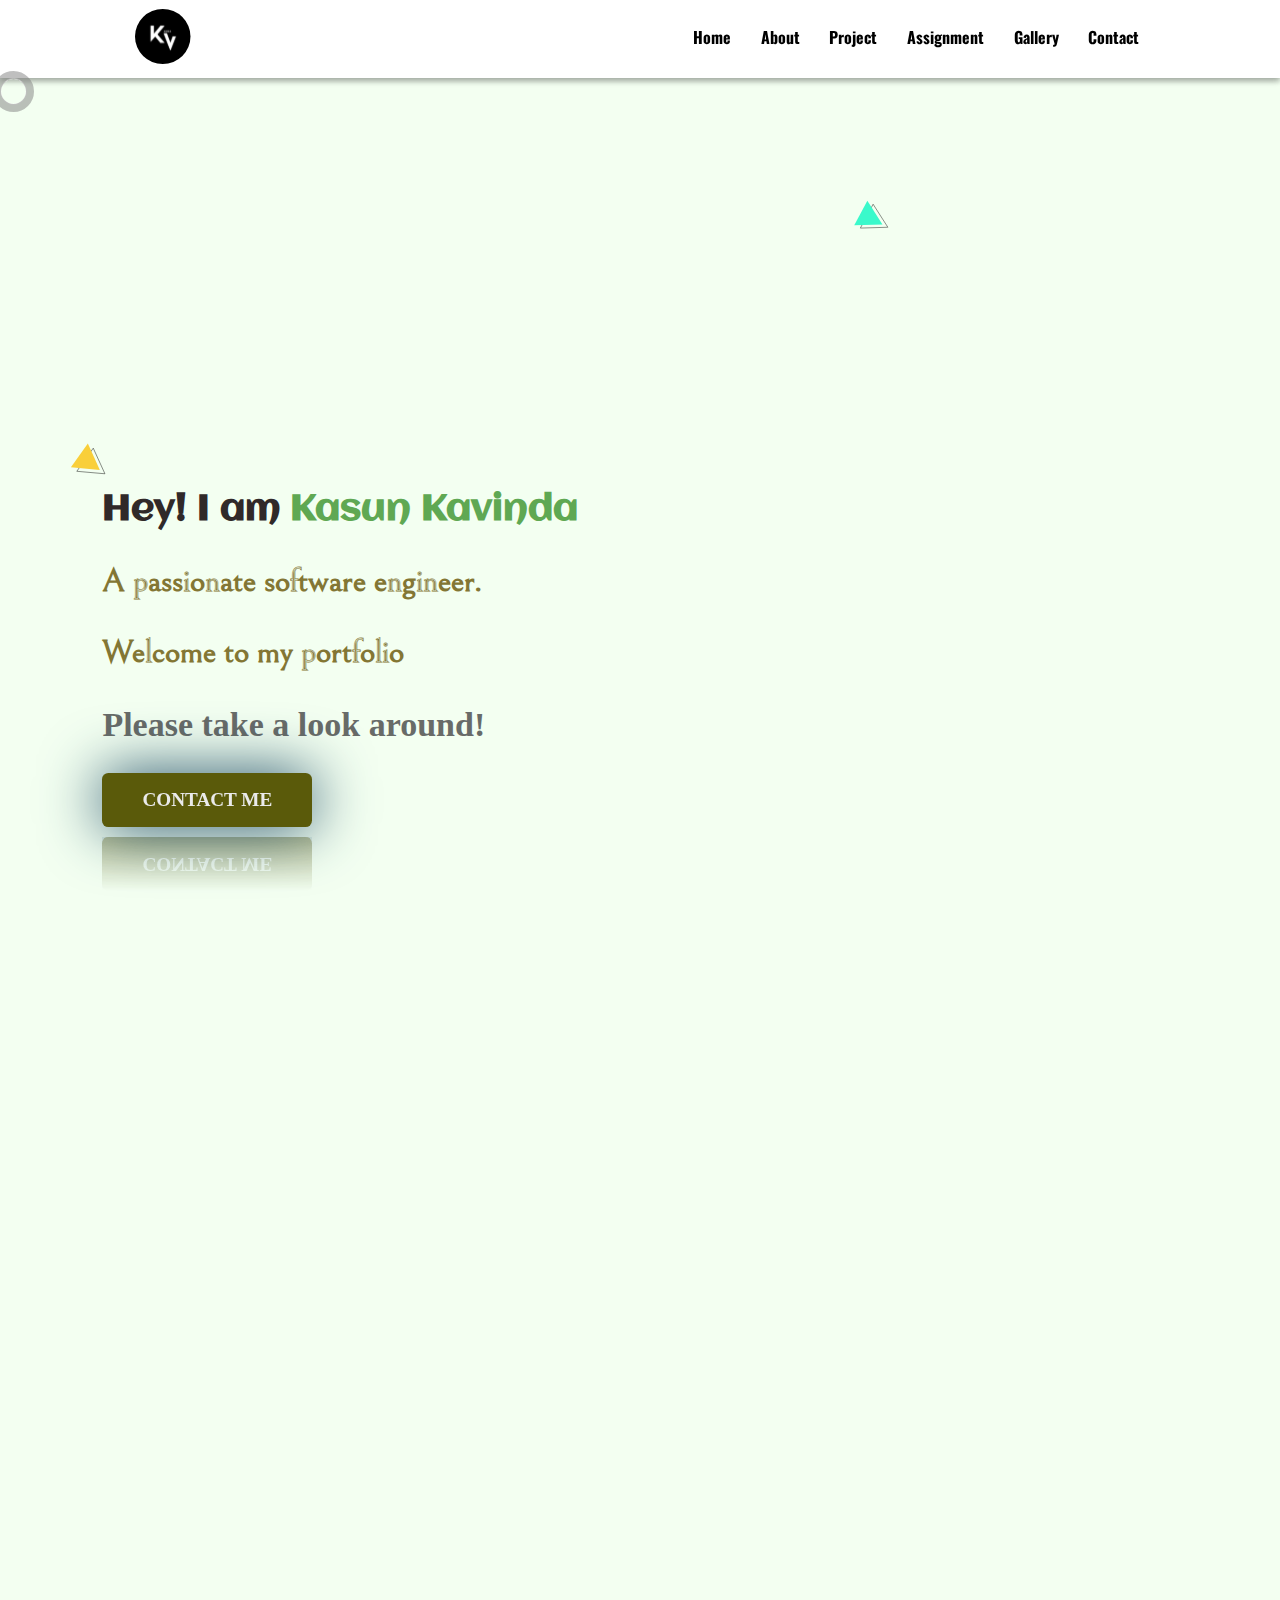
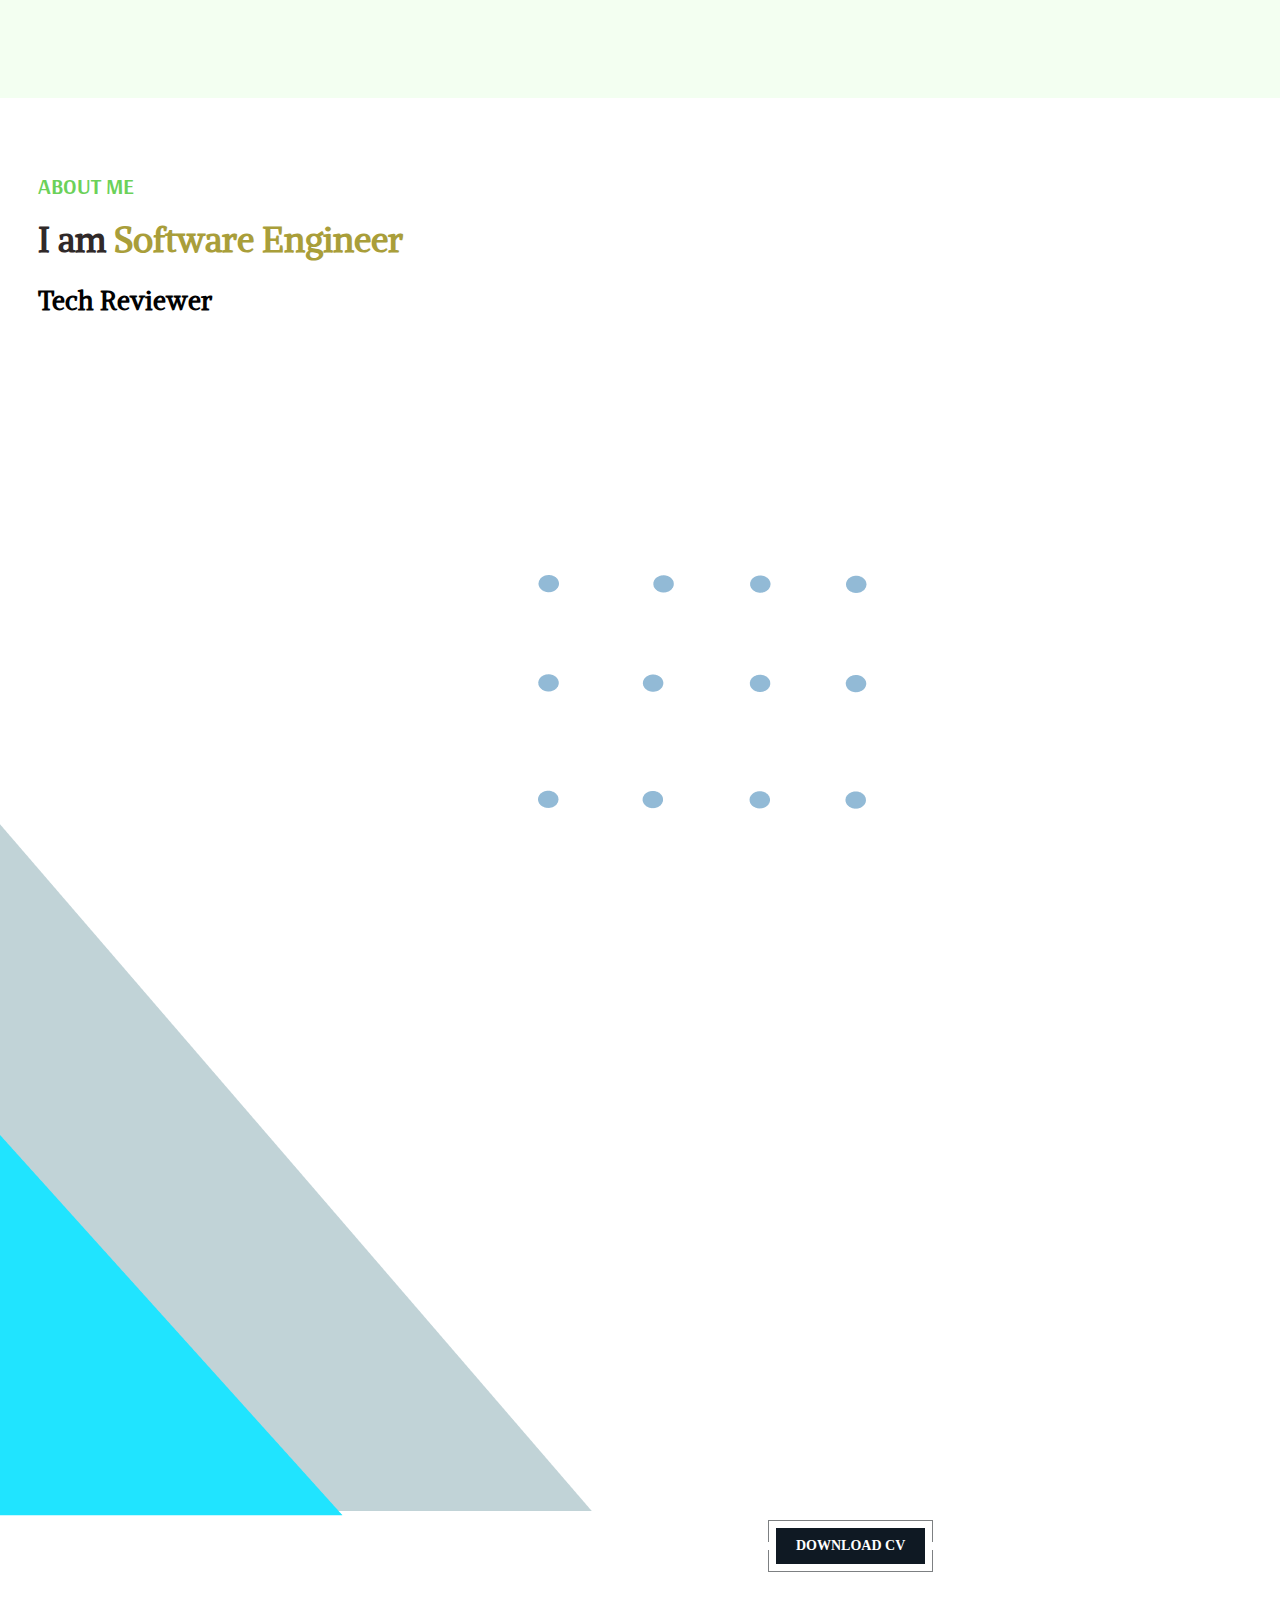
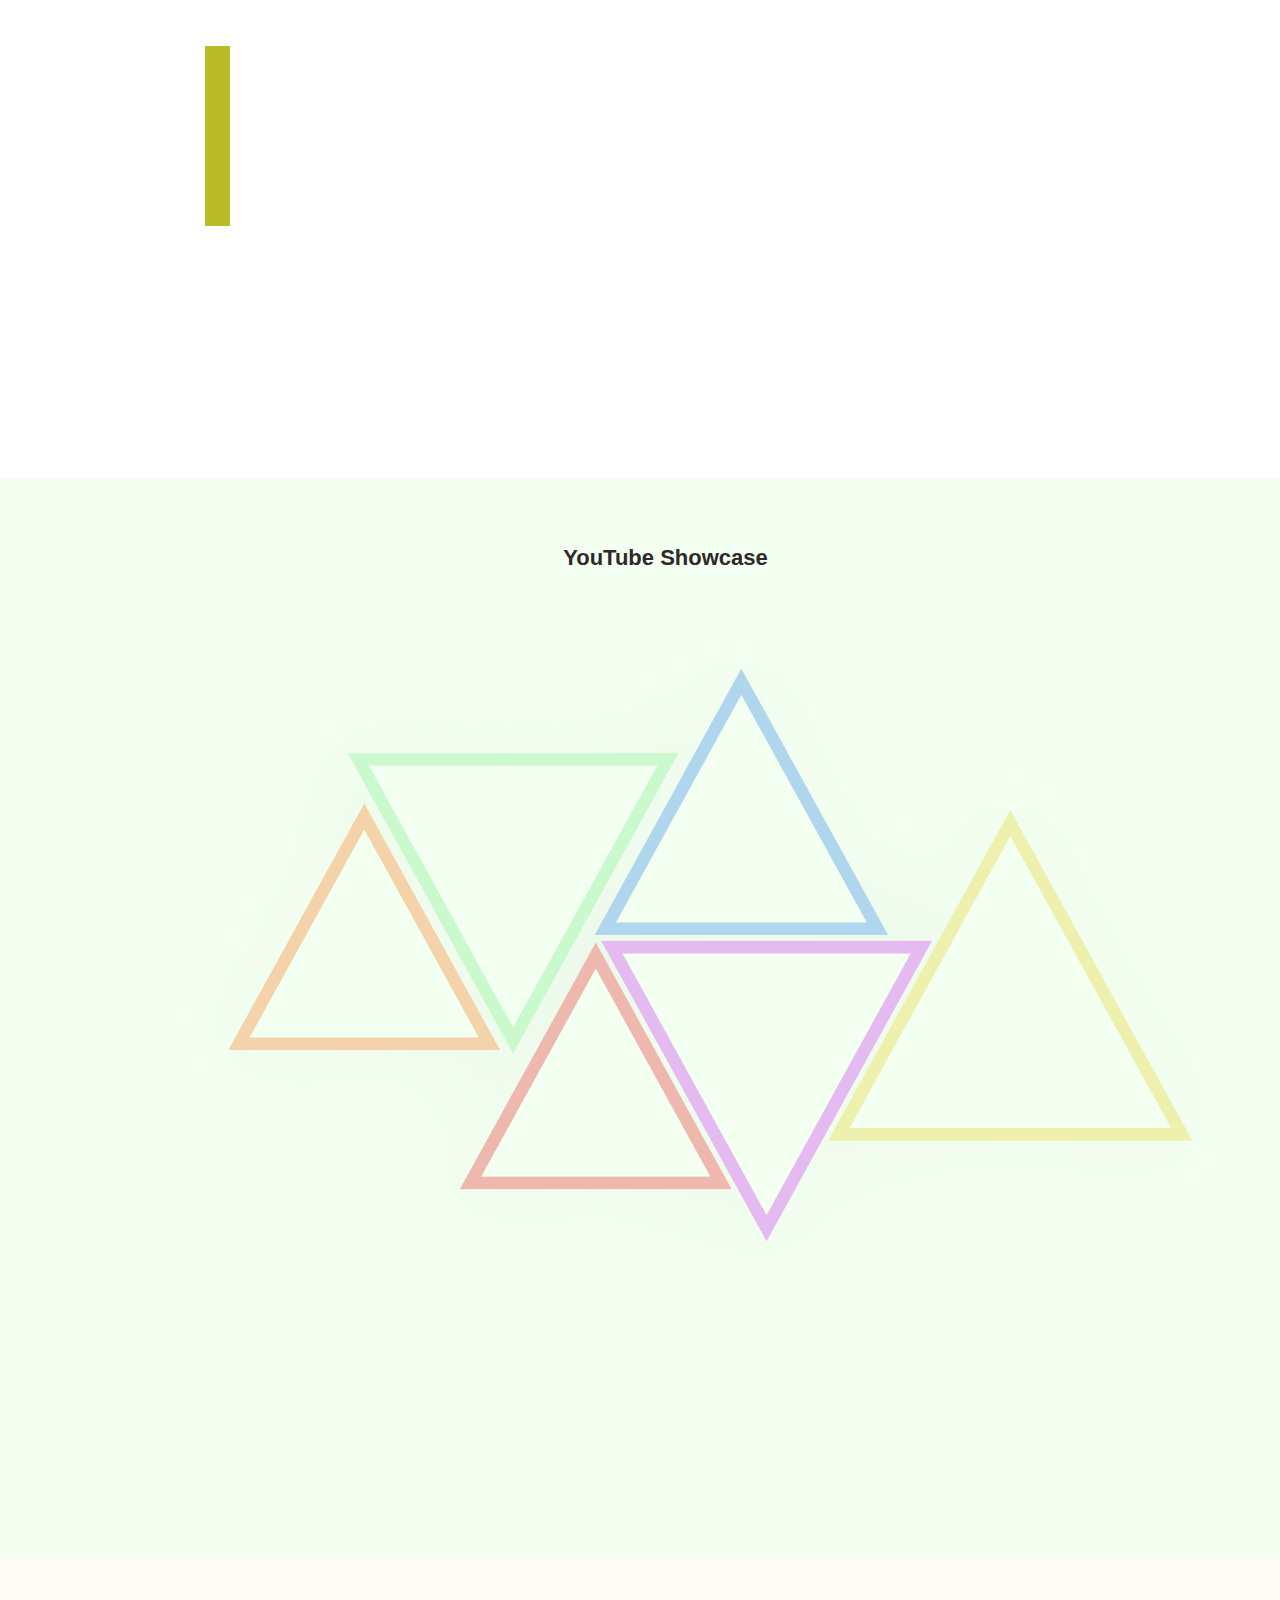
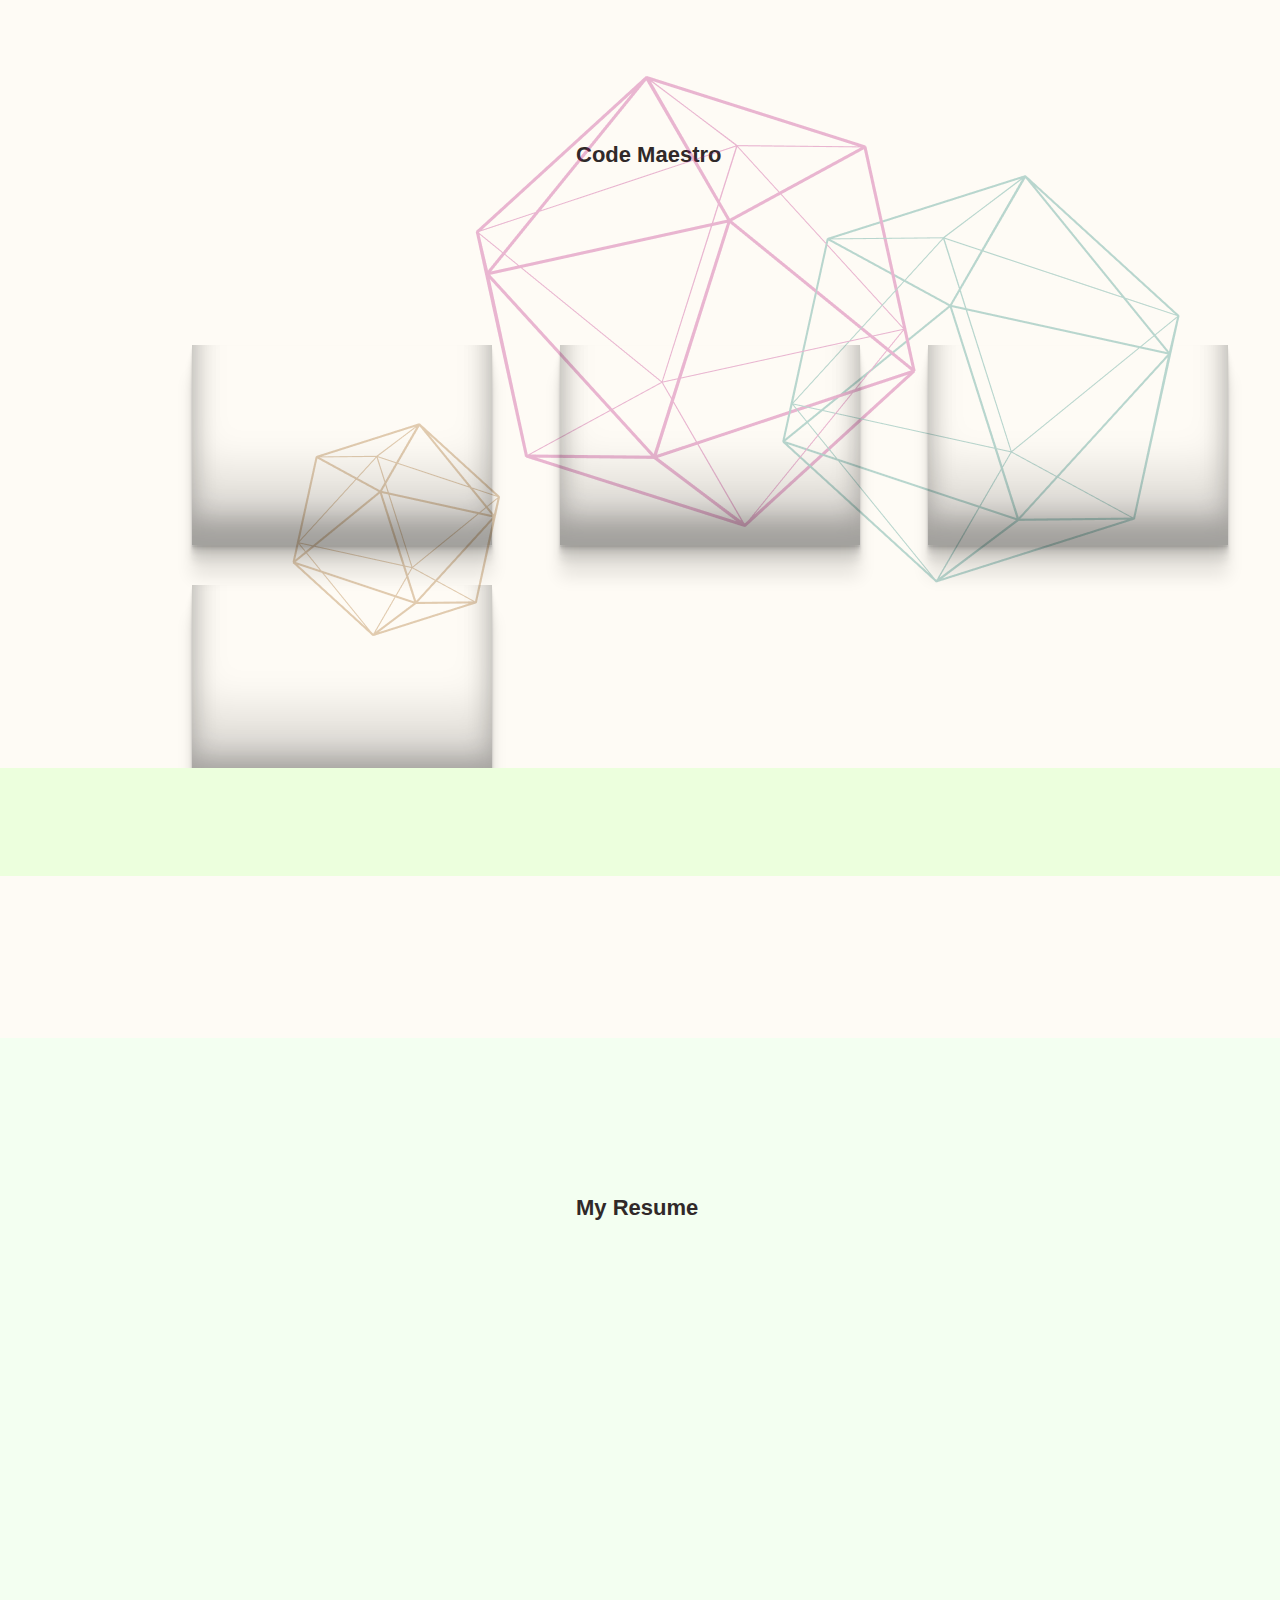
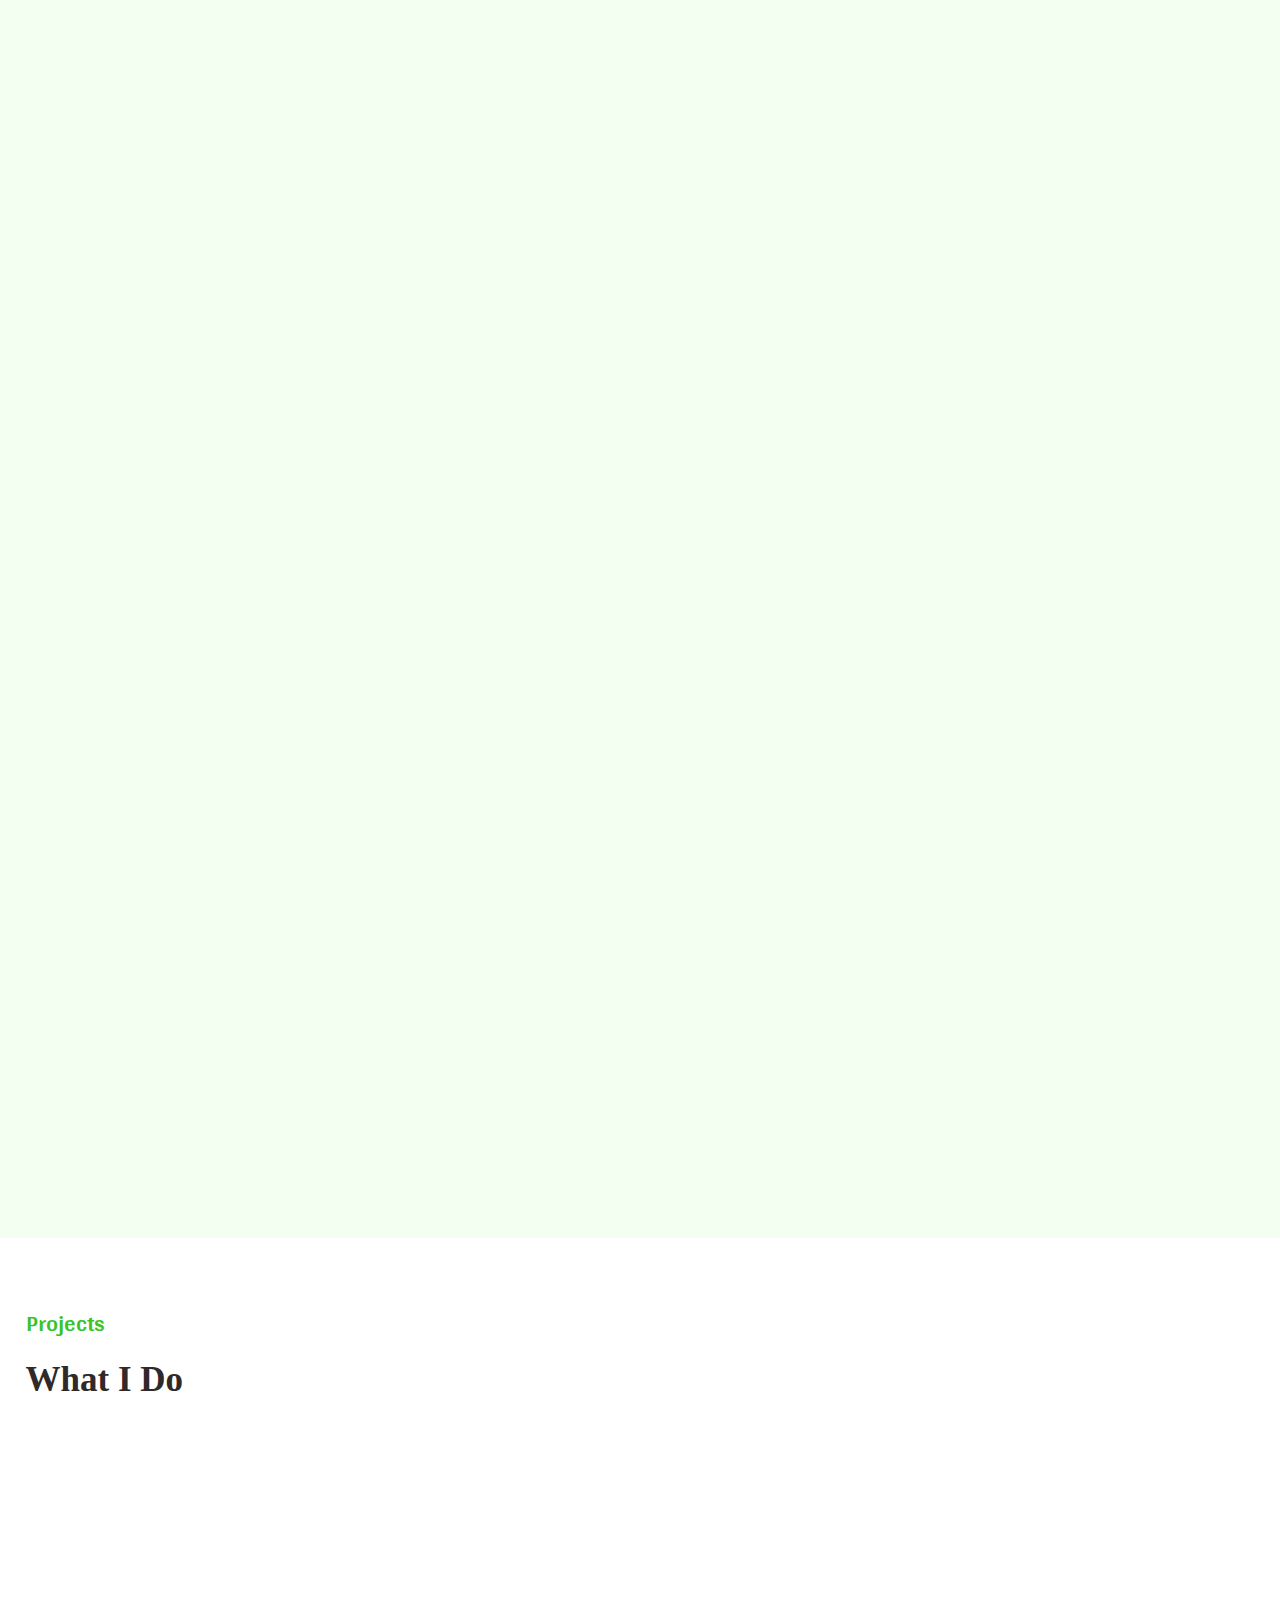
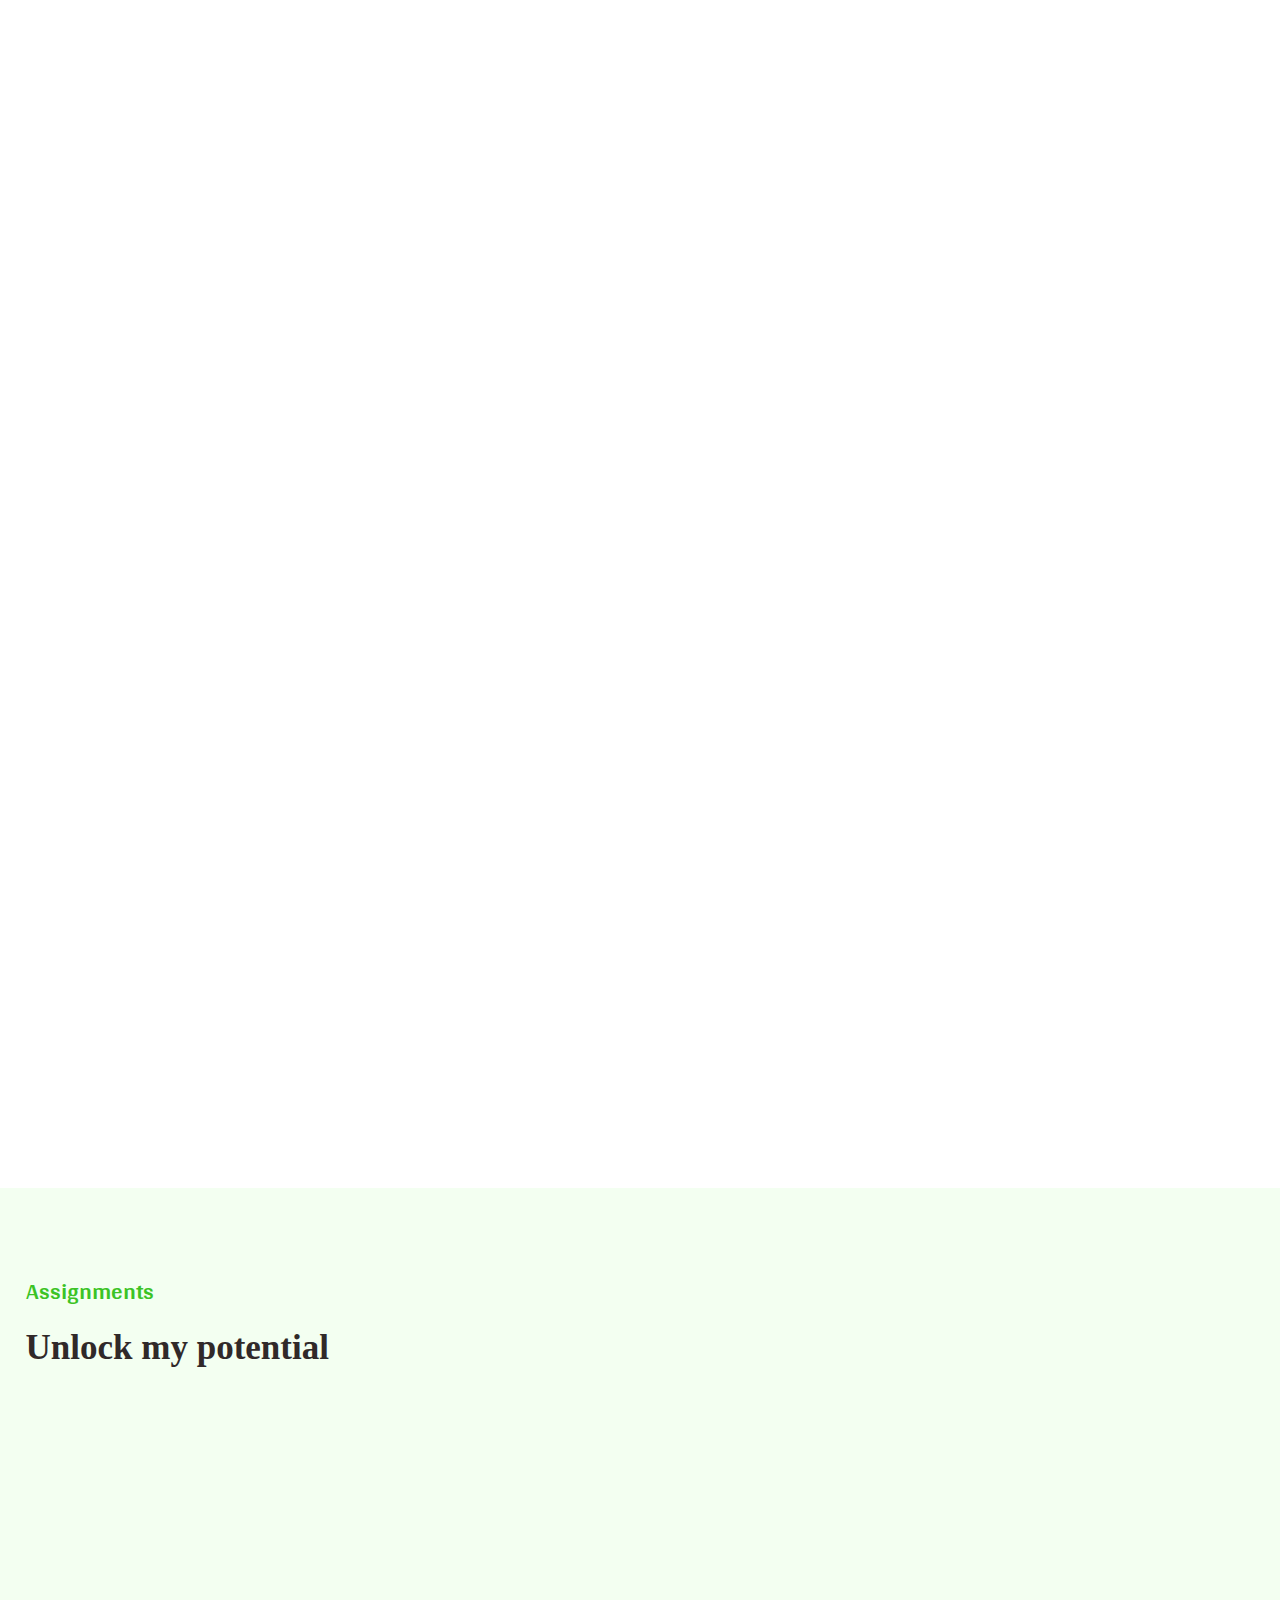
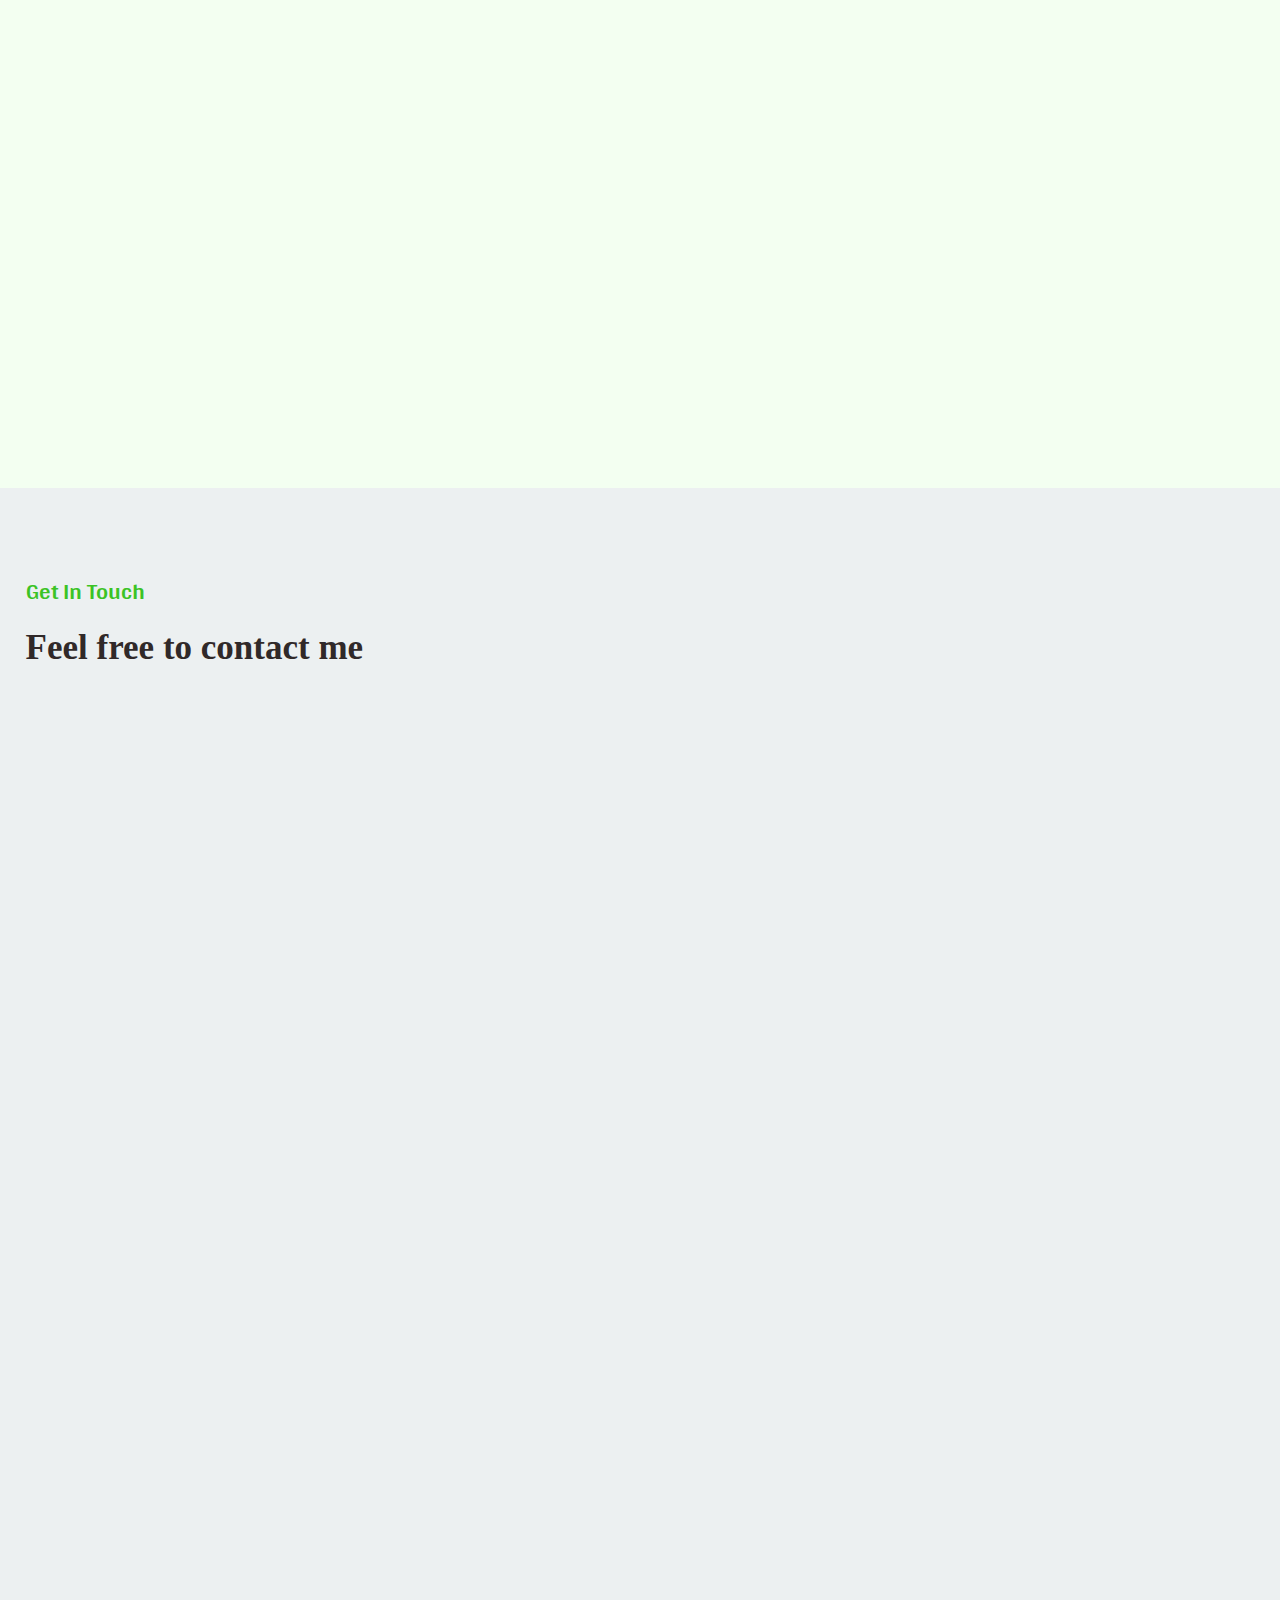
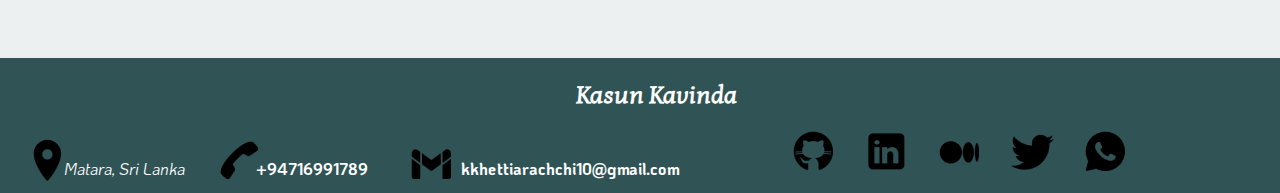
==== commit f7176769: "add new project" ====
--- a/index.html
+++ b/index.html
@@ -681,8 +681,8 @@
                 <div id="pos_images">
 
                     <picture data-aos="zoom-out-right">
-                        <source media="(min-width: 1000px)" srcset="../assets/images/projects/pos_system/cn_pic_3.png">
-                        <source media="(min-width: 700px)" srcset="../assets/images/projects/pos_system/cn_pic_3_(1).png">
+                        <source media="(min-width: 1000px)" srcset="../assets/images/projects/pos_system/cn_pic_3_(1).png">
+                        <source media="(min-width: 700px)" srcset="../assets/images/projects/pos_system/cn_pic_3.png">
                         <source media="(min-width: 400px)" srcset="../assets/images/projects/pos_system/cn_pic_3_(2).png">
                         <img src="../assets/images/projects/pos_system/cn_pic_3_(2).png" alt="" title="project image 1">
                     </picture>
--- a/assets/css/project.css
+++ b/assets/css/project.css
@@ -2,7 +2,7 @@
     position: relative;
     padding-top: 0;
     top: 0;
-    height: 100vh;
+    height: 170vh;
     padding-bottom: 180vh;
 }
 #project_header{
@@ -35,12 +35,12 @@
 #tea_project>div>a{
     position: absolute;
 }
-#tea_lang, #zoo_lang, #connect4_lang{
+#tea_lang, #zoo_lang, #connect4_lang, #pos_lang{
     position: absolute;
     display: flex;
 }
 
-#zoo_project>h2{
+#zoo_project>h2,#pos_system>h2{
     position: absolute;
     right: 0;
     background: #B4E5AC;
@@ -49,17 +49,17 @@
     font-family: 'Aclonica', sans-serif;
     color: #2B9819;
 }
-#zoo_project>div>p{
+#zoo_project>div>p, #pos_system>div>p{
     position: absolute;
     text-align: right;
     font-family: 'Amarante', cursive;
     color: #686B68;
 }
-#zoo_project>div>a{
+#zoo_project>div>a, #pos_system>div>a{
     position: absolute;
 }
 
-#zoo_lang>h6, #connect4_lang>h6, #tea_lang>h6{
+#zoo_lang>h6, #connect4_lang>h6, #tea_lang>h6, #pos_lang>h6{
     background: #26AABC;
     border-radius: 15px;
     font-family: 'Almendra', serif;
@@ -110,7 +110,7 @@
         top: 52vh;
         left: 9vw;
     }
-    #tea_lang>h6,#zoo_lang>h6, #connect4_lang>h6{
+    #tea_lang>h6,#zoo_lang>h6, #connect4_lang>h6, #pos_lang>h6{
         margin: 20px;
         padding: 5%;
         font-size: 15px;
@@ -155,7 +155,6 @@
         top: 128vh;
         right: 12vw;
     }
-
     #zoo_images>picture:first-child{
         position: absolute;
         left: 27vw;
@@ -200,13 +199,43 @@
     }
     #connect4_images>picture:first-child{
         position: absolute;
-        bottom: 60vh;
+        bottom: 130vh;
         right: 30vw;
     }
     #connect4_images>picture:last-child{
         position: absolute;
-        bottom: 45vh;
+        bottom: 125vh;
         right: 8vw;
+    }
+    #pos_system>h2{
+        width: 20vw;
+        padding-top: 2vh;
+        top: 240vh;
+        height: 4vh;
+        font-size: 25px;
+    }
+    #pos_system>div>p{
+        right: 10vw;
+        top: 255vh;
+        font-size: 18px;
+    }
+    #pos_system>div>a{
+        right: 3vw;
+        top: 258vh;
+    }
+    #pos_lang{
+        top: 270vh;
+        right: 12vw;
+    }
+    #pos_images>picture:first-child{
+        position: absolute;
+        left: 27vw;
+        top: 250vh;
+    }
+    #pos_images>picture:nth-child(2){
+        position: absolute;
+        left: 5vw;
+        top: 260vh;
     }
 
 }
@@ -336,6 +365,37 @@
         bottom: 45vh;
         right: 8vw;
     }
+    #pos_system>h2{
+        width: 20vw;
+        padding-top: 2vh;
+        top: 245vh;
+        height: 4vh;
+        font-size: 23px;
+    }
+    #pos_system>div>p{
+        right: 10vw;
+        top: 260vh;
+        font-size: 16px;
+    }
+    #pos_system>div>a{
+        right: 3vw;
+        top: 263vh;
+    }
+    #pos_lang{
+        top: 277vh;
+        right: 13vw;
+    }
+    #pos_images>picture:first-child{
+        position: absolute;
+        left: 27vw;
+        top: 240vh;
+    }
+    #pos_images>picture:nth-child(2){
+        position: absolute;
+        left: 5vw;
+        top: 250vh;
+    }
+
 }
 @media all and (max-width: 1024px){
 
@@ -464,6 +524,36 @@
         bottom: 25vh;
         right: 2vw;
     }
+    #pos_system>h2{
+        width: 25vw;
+        padding-top: 2vh;
+        top: 250vh;
+        height: 4vh;
+        font-size: 18px;
+    }
+    #pos_system>div>p{
+        right: 10vw;
+        top: 265vh;
+        font-size: 13px;
+    }
+    #pos_system>div>a{
+        right: 3vw;
+        top: 268vh;
+    }
+    #pos_lang{
+        top: 282vh;
+        right: 13vw;
+    }
+    #pos_images>picture:first-child{
+        position: absolute;
+        left: 27vw;
+        top: 245vh;
+    }
+    #pos_images>picture:nth-child(2){
+        position: absolute;
+        left: 5vw;
+        top: 255vh;
+    }
 }
 @media all and (max-width: 768px){
 
@@ -496,7 +586,7 @@
         height: 4vh;
         font-size: 18px;
     }
-    #tea_lang>h6,#zoo_lang>h6, #connect4_lang>h6{
+    #tea_lang>h6,#zoo_lang>h6, #connect4_lang>h6, #pos_lang>h6{
         margin: 20px;
         padding: 5%;
         font-size: 10px;
@@ -584,14 +674,44 @@
     }
     #connect4_images>picture:first-child{
         position: absolute;
-        bottom: 40vh;
+        bottom: 110vh;
         left: 15vw;
     }
     #connect4_images>picture:last-child{
         position: absolute;
-        bottom: 35vh;
+        bottom: 115vh;
         right: 8vw;
 
+    }
+    #pos_system>h2{
+        width: 45vw;
+        padding-top: 2vh;
+        top: 250vh;
+        height: 4vh;
+        font-size: 18px;
+    }
+    #pos_system>div>p{
+        right: 23vw;
+        top: 265vh;
+        font-size: 14px;
+    }
+    #pos_system>div>a{
+        right: 10vw;
+        top: 268vh;
+    }
+    #pos_lang{
+        top: 282vh;
+        right: 26vw;
+    }
+    #pos_images>picture:first-child{
+        position: absolute;
+        left: 35vw;
+        top: 295vh;
+    }
+    #pos_images>picture:nth-child(2){
+        position: absolute;
+        left: 5vw;
+        top: 275vh;
     }
 }
 @media all and (min-width: 425px) and (max-width: 768px){
@@ -642,6 +762,17 @@
         top: 204vh;
         left: 8vw;
     }
+    #pos_images>picture:first-child{
+        position: absolute;
+        left: 45vw;
+        top: 295vh;
+    }
+    #pos_images>picture:nth-child(2){
+        position: absolute;
+        left: 5vw;
+        top: 300vh;
+    }
+
 }
 @media all and (max-width: 425px){
 
@@ -674,7 +805,7 @@
         height: 4vh;
         font-size: 17px;
     }
-    #tea_lang>h6,#zoo_lang>h6, #connect4_lang>h6{
+    #tea_lang>h6,#zoo_lang>h6, #connect4_lang>h6, #pos_lang>h6{
         margin: 16px;
         padding: 6%;
         font-size: 9px;
@@ -761,14 +892,44 @@
     }
     #connect4_images>picture:first-child{
         position: absolute;
-        bottom: 40vh;
+        bottom: 110vh;
         left: 10vw;
     }
     #connect4_images>picture:last-child{
         position: absolute;
-        bottom: 32vh;
+        bottom: 105vh;
         right: 8vw;
 
+    }
+    #pos_system>h2{
+        width: 57vw;
+        padding-top: 2vh;
+        top: 250vh;
+        height: 4vh;
+        font-size: 17px;
+    }
+    #pos_system>div>p{
+        right: 23vw;
+        top: 265vh;
+        font-size: 11px;
+    }
+    #pos_system>div>a{
+        right: 10vw;
+        top: 268vh;
+    }
+    #pos_lang{
+        top: 282vh;
+        right: 29vw;
+    }
+    #pos_images>picture:first-child{
+        position: absolute;
+        left: 45vw;
+        top: 295vh;
+    }
+    #pos_images>picture:nth-child(2){
+        position: absolute;
+        left: 5vw;
+        top: 300vh;
     }
 
 }
@@ -803,7 +964,7 @@
         height: 4vh;
         font-size: 16px;
     }
-    #tea_lang>h6,#zoo_lang>h6, #connect4_lang>h6{
+    #tea_lang>h6,#zoo_lang>h6, #connect4_lang>h6, #pos_lang>h6{
         margin: 16px;
         padding: 6%;
         font-size: 8px;
@@ -891,14 +1052,44 @@
     }
     #connect4_images>picture:first-child{
         position: absolute;
-        bottom: 40vh;
+        bottom: 125vh;
         left: 10vw;
     }
     #connect4_images>picture:last-child{
         position: absolute;
-        bottom: 22vh;
+        bottom: 110vh;
         right: 8vw;
 
+    }
+    #pos_system>h2{
+        width: 57vw;
+        padding-top: 2vh;
+        top: 250vh;
+        height: 4vh;
+        font-size: 16px;
+    }
+    #pos_system>div>p{
+        right: 23vw;
+        top: 265vh;
+        font-size: 10px;
+    }
+    #pos_system>div>a{
+        right: 10vw;
+        top: 268vh;
+    }
+    #pos_lang{
+        top: 282vh;
+        right: 29vw;
+    }
+    #pos_images>picture:first-child{
+        position: absolute;
+        left: 45vw;
+        top: 295vh;
+    }
+    #pos_images>picture:nth-child(2){
+        position: absolute;
+        left: 2vw;
+        top: 300vh;
     }
 
 }
@@ -933,7 +1124,7 @@
         height: 4vh;
         font-size: 14px;
     }
-    #tea_lang>h6,#zoo_lang>h6, #connect4_lang>h6{
+    #tea_lang>h6,#zoo_lang>h6, #connect4_lang>h6, #pos_lang>h6{
         margin: 16px;
         padding: 6%;
         font-size: 8px;
@@ -1012,15 +1203,45 @@
     }
     #connect4_images>picture:first-child{
         position: absolute;
-        bottom: 40vh;
-        left: 10vw;
+        bottom: 110vh;
+        left: 2vw;
     }
     #connect4_images>picture:last-child{
         position: absolute;
-        bottom: 16vh;
-        right: 5vw;
-
-    }
-}
-
-
+        bottom: 100vh;
+        right: 0;
+
+    }
+    #pos_system>h2{
+        width: 57vw;
+        padding-top: 2vh;
+        top: 250vh;
+        height: 4vh;
+        font-size: 14px;
+    }
+    #pos_system>div>p{
+        right: 23vw;
+        top: 265vh;
+        font-size: 9px;
+    }
+    #pos_system>div>a{
+        right: 10vw;
+        top: 268vh;
+    }
+    #pos_lang{
+        top: 282vh;
+        right: 29vw;
+    }
+    #pos_images>picture:first-child{
+        position: absolute;
+        right: 0;
+        top: 295vh;
+    }
+    #pos_images>picture:nth-child(2){
+        position: absolute;
+        left: 0;
+        top: 320vh;
+    }
+}
+
+
